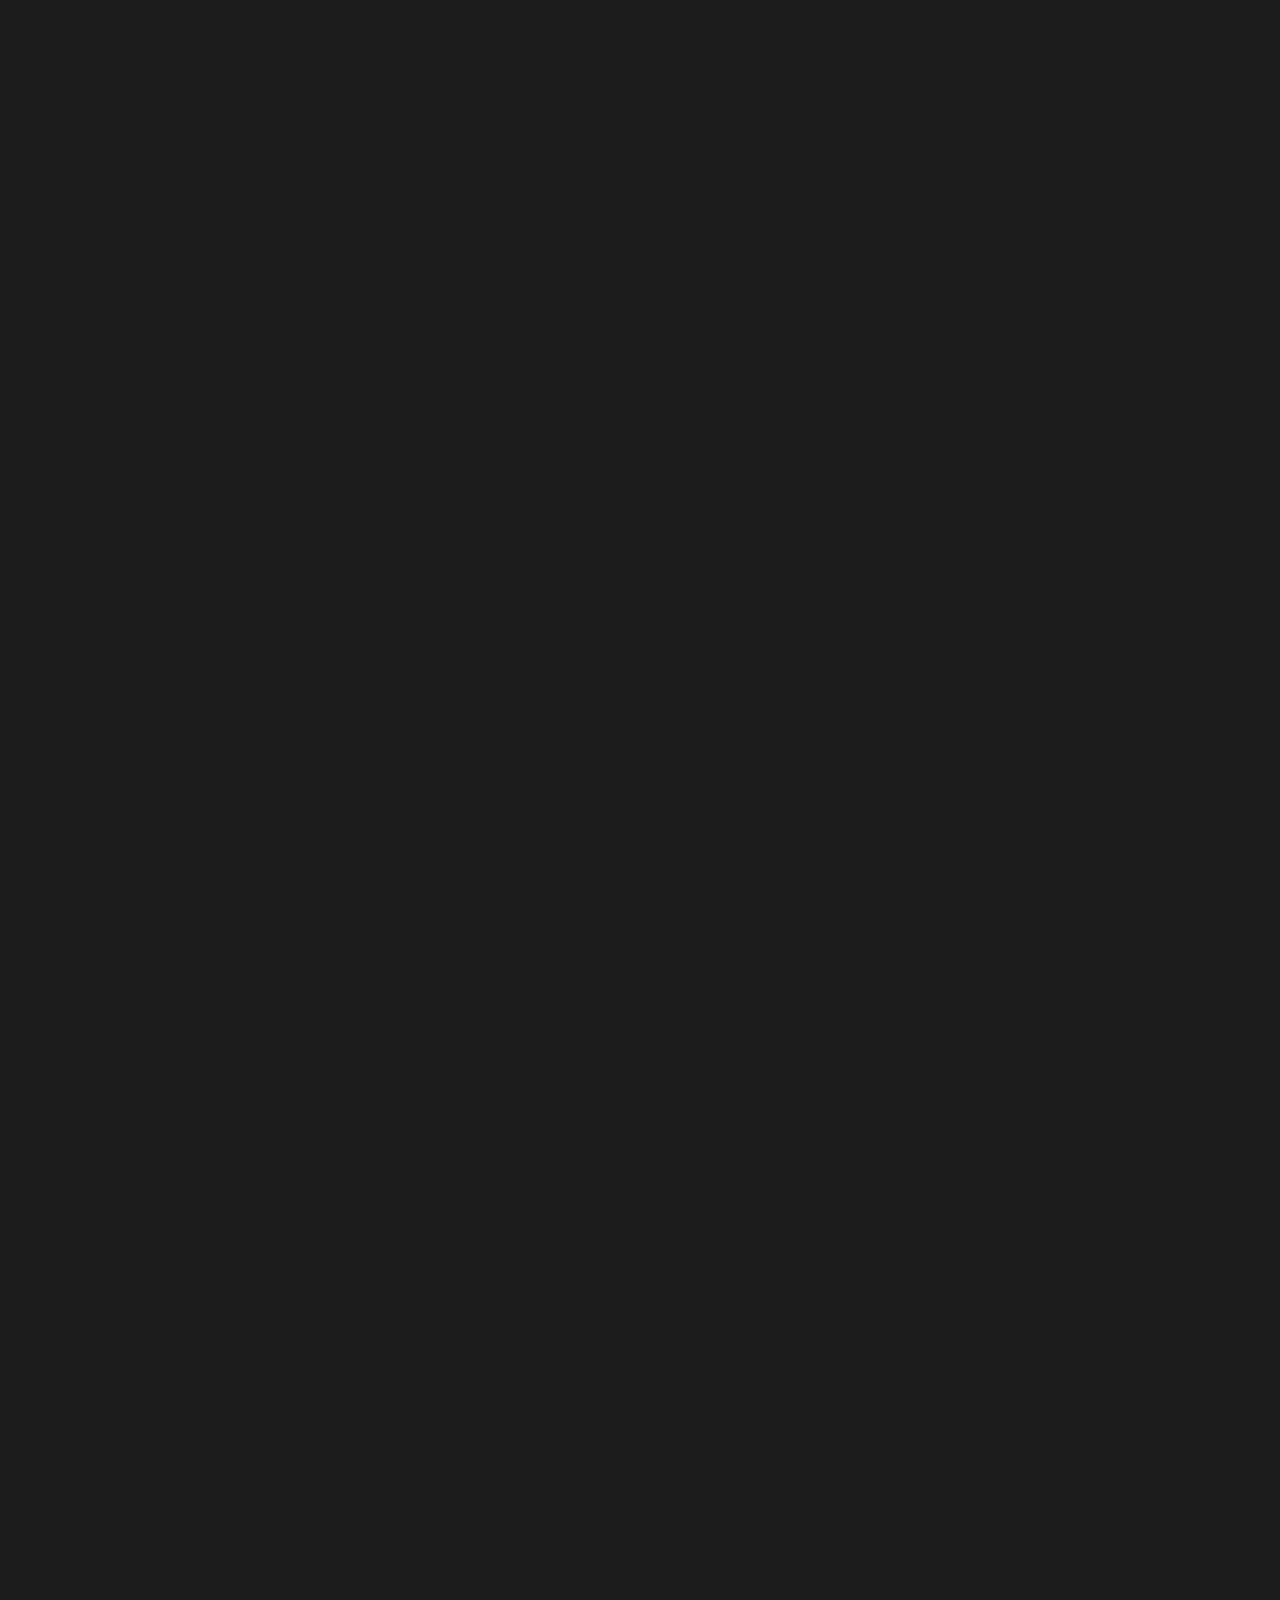
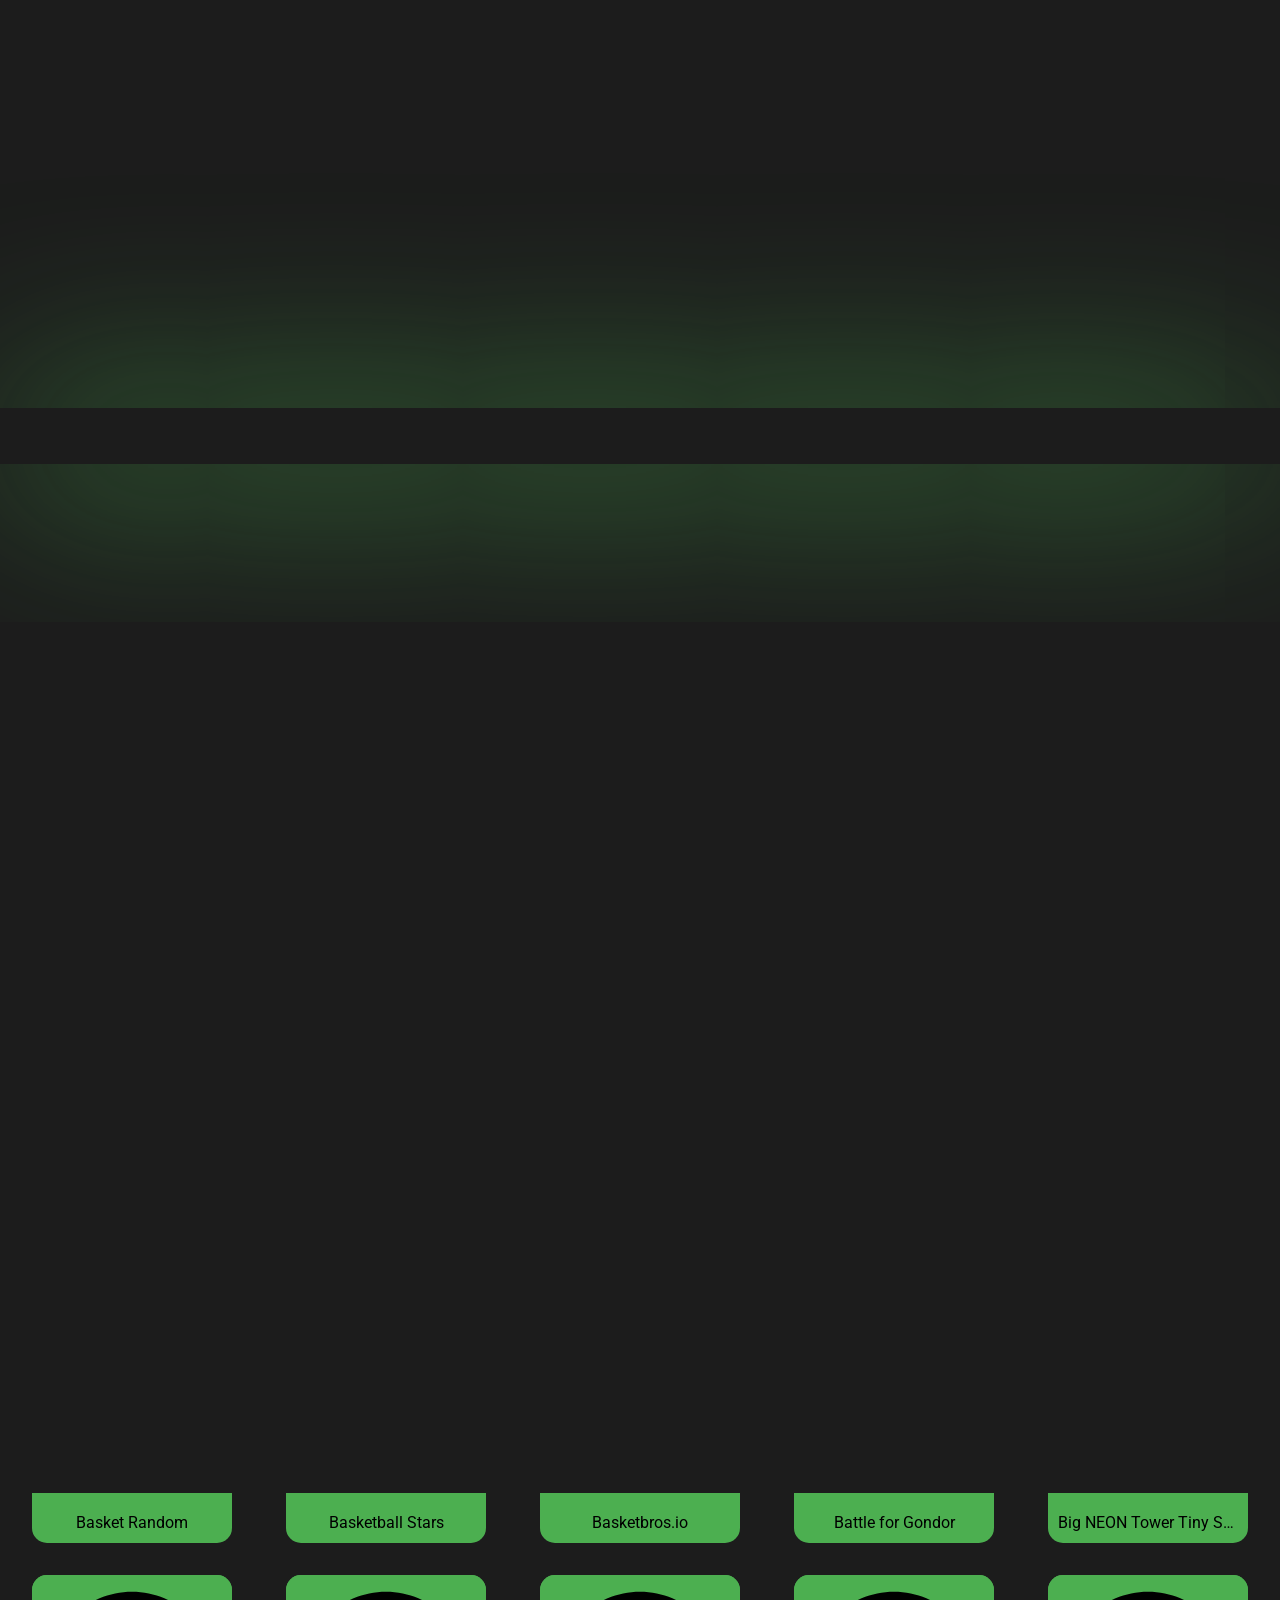
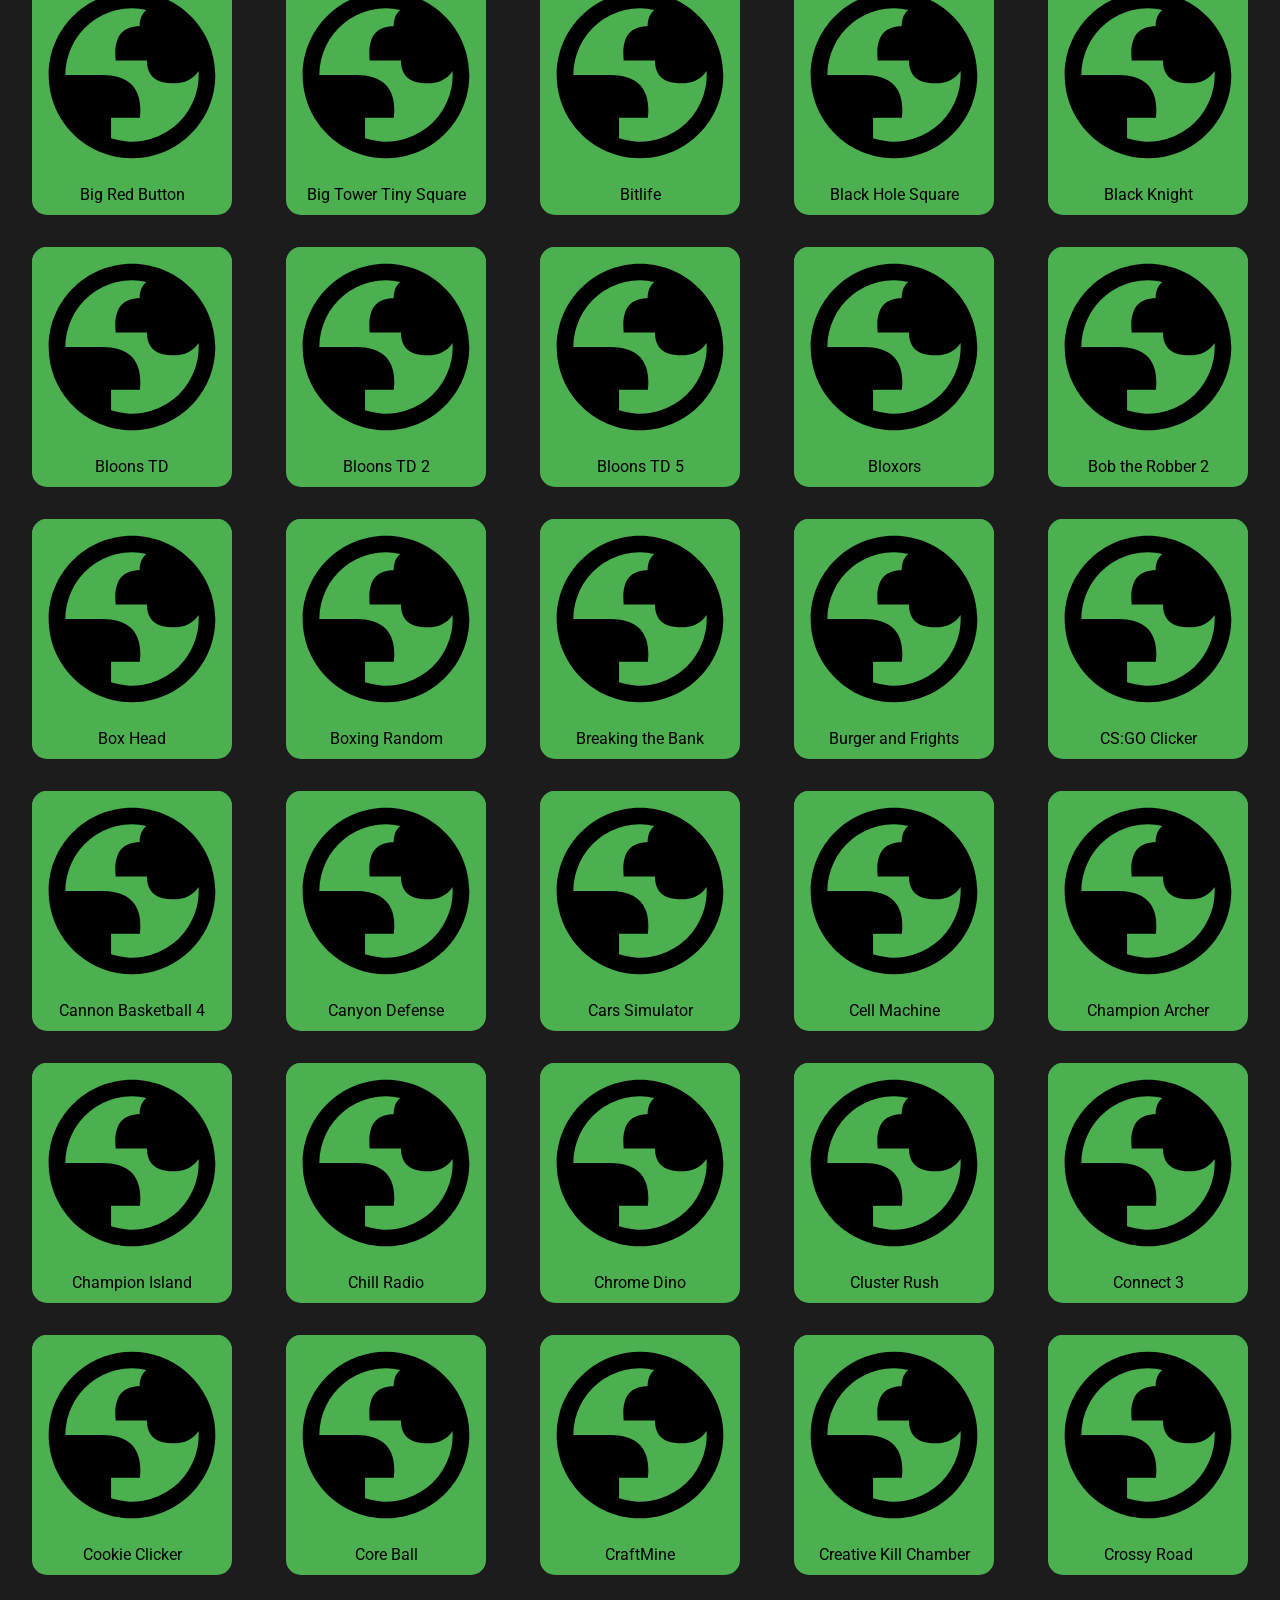
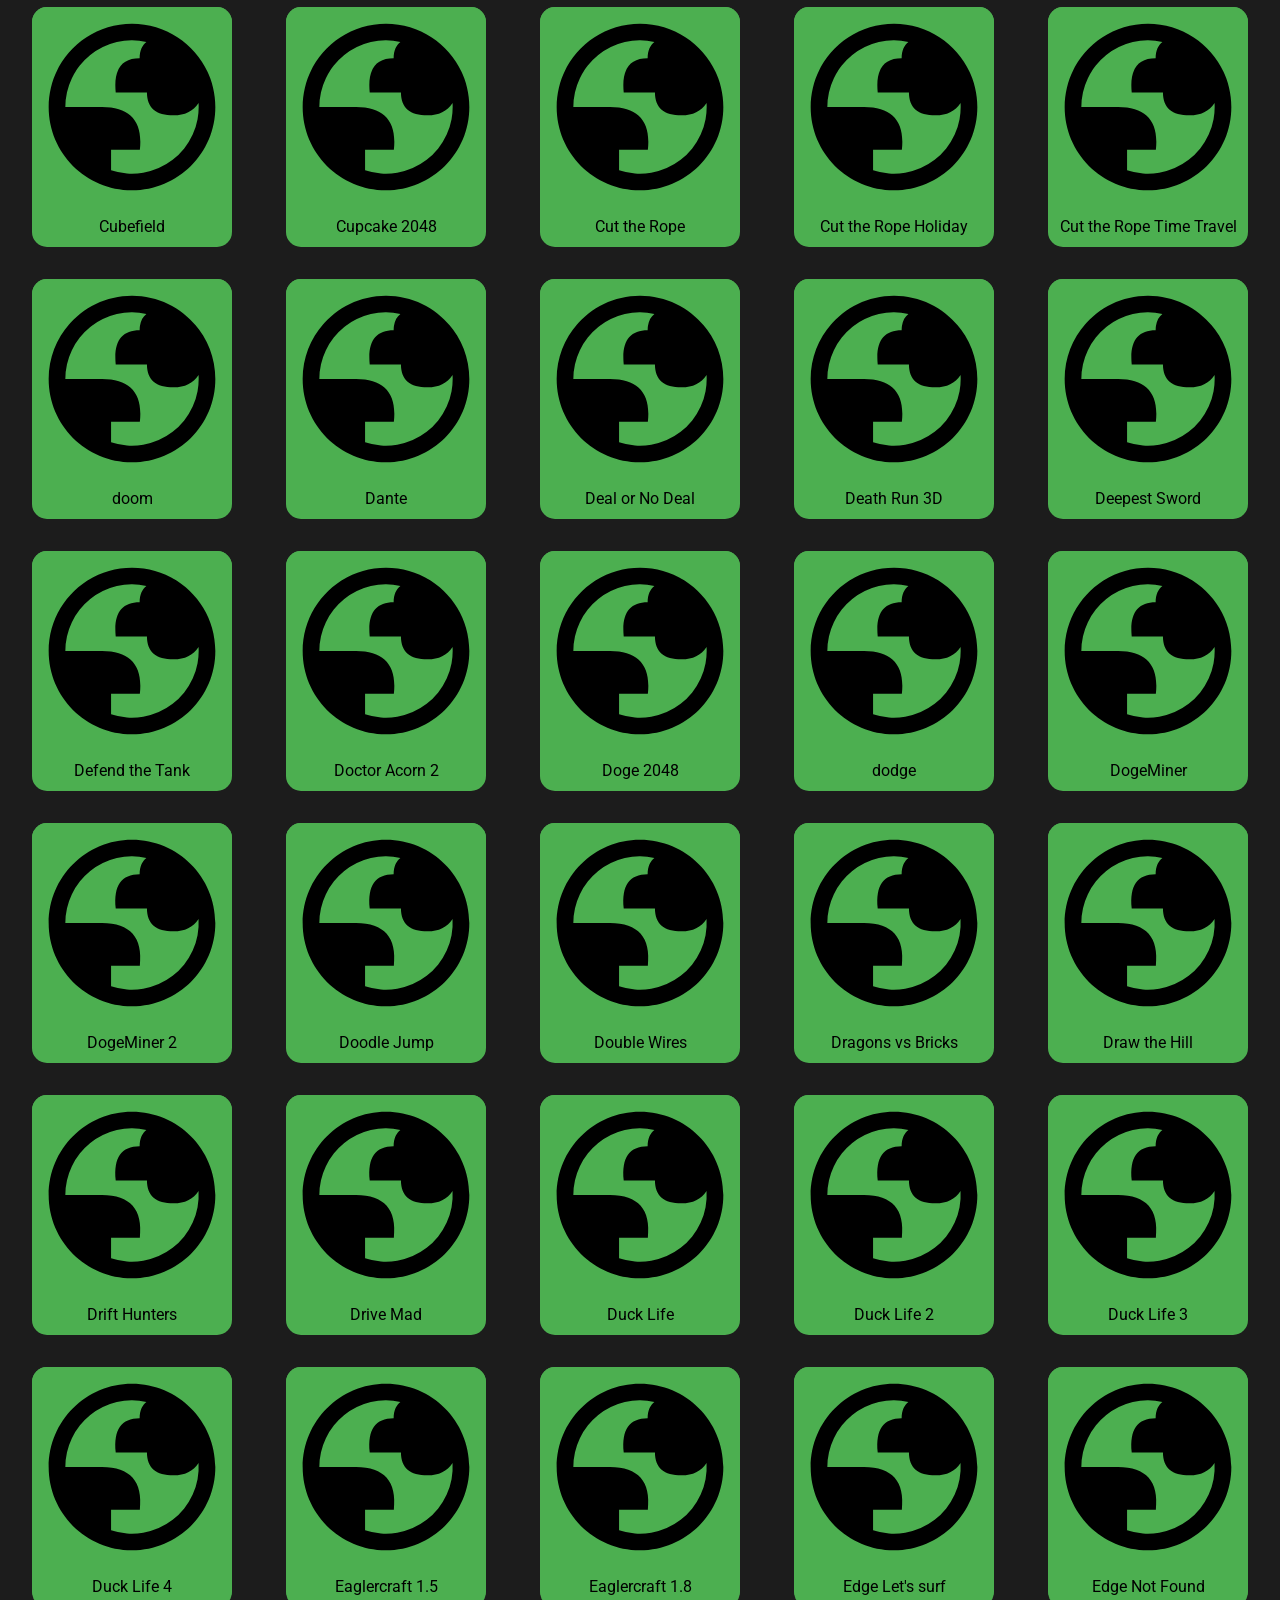
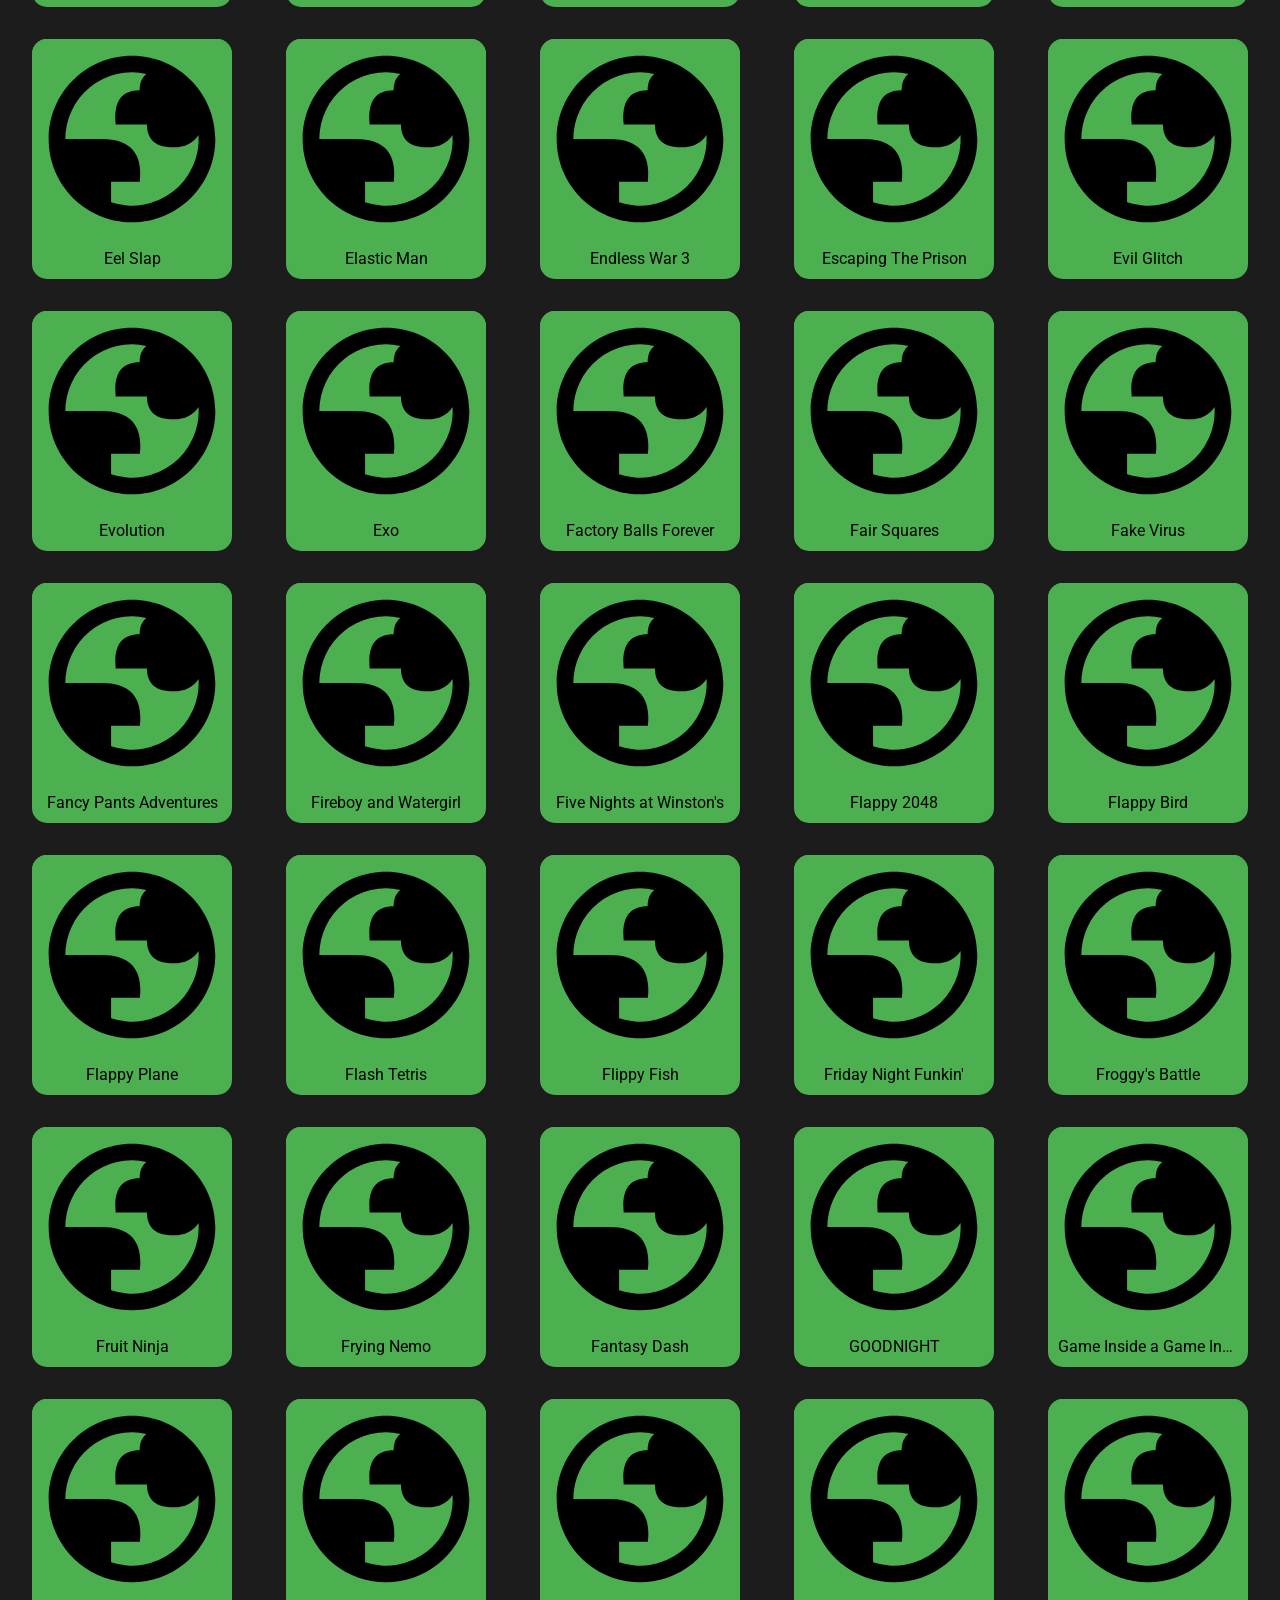
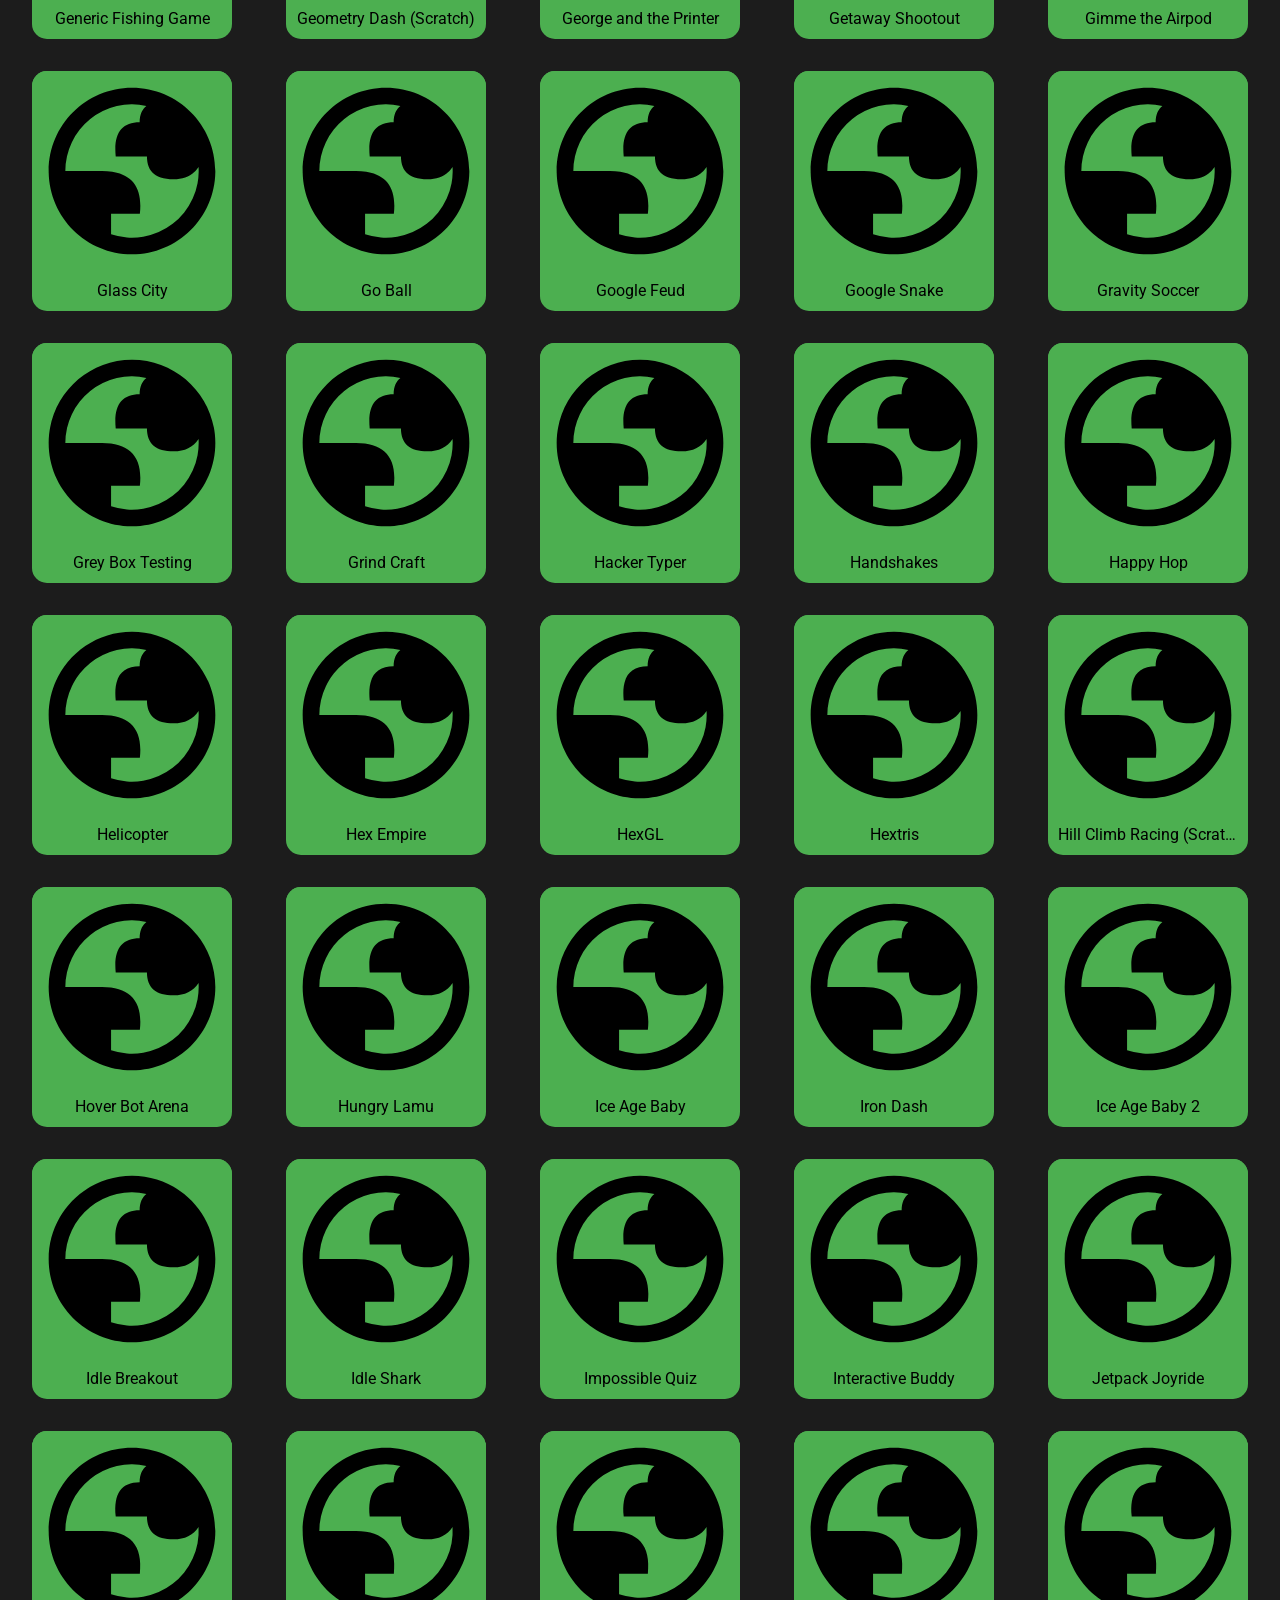
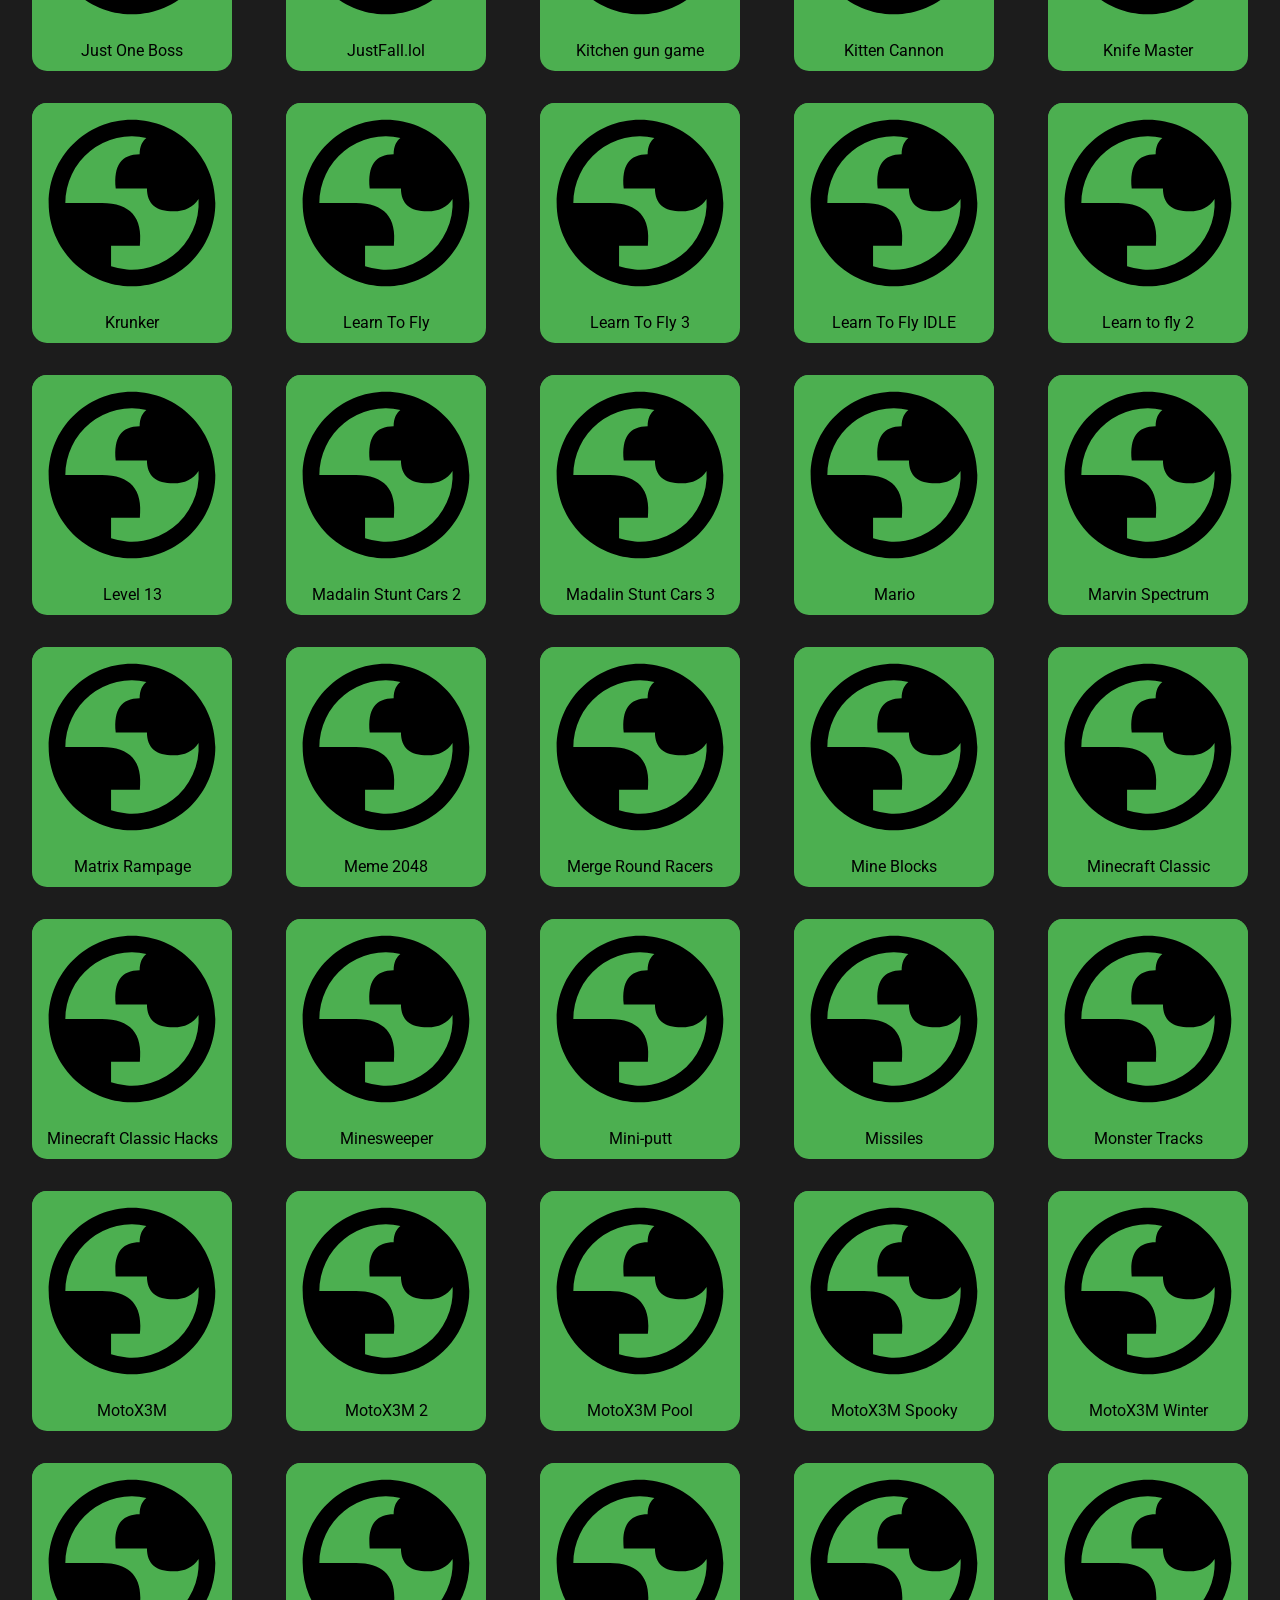
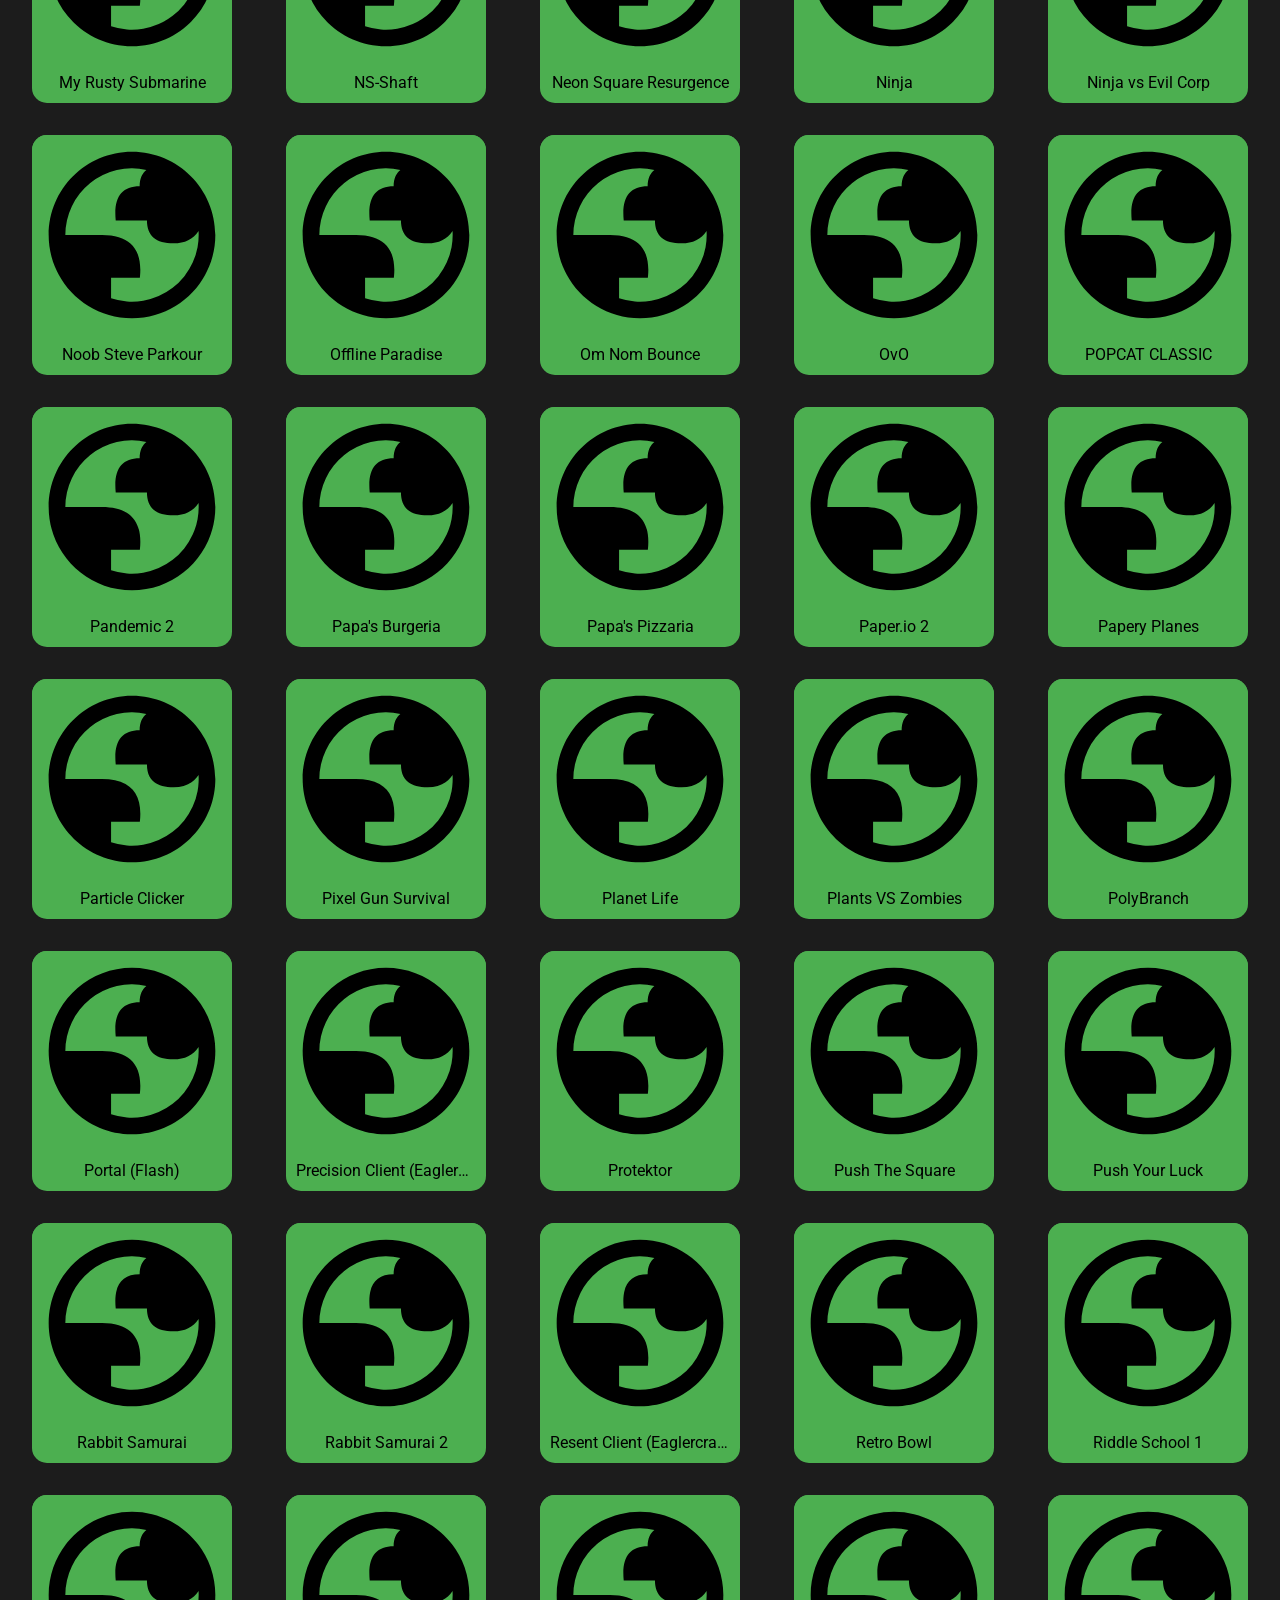
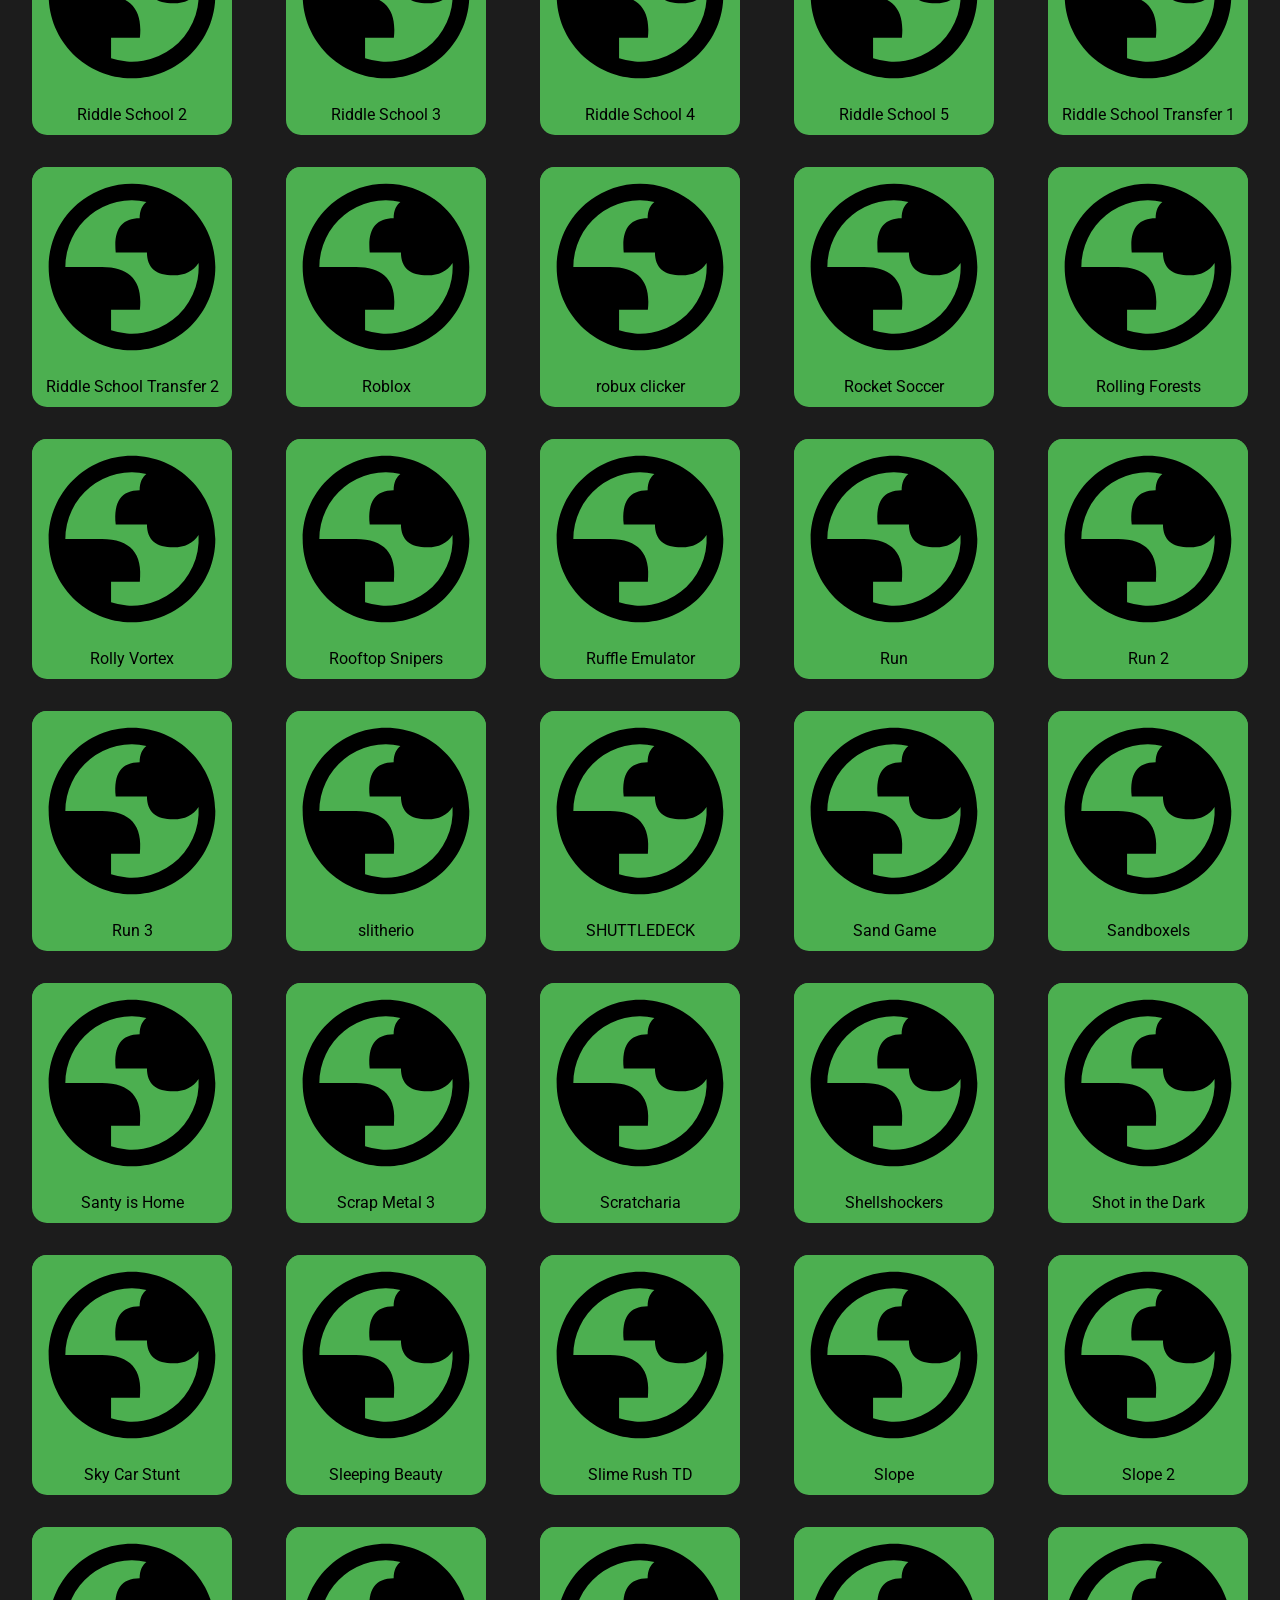
==== index.html @ e74e871a "Update index.html" ====
<!DOCTYPE html>
<html lang="en">
  <head>
    <meta charset="UTF-8" />
    <meta name="viewport" content="width=device-width, initial-scale=1.0" />
    <meta name="description" content="Welcome to TotoB12 Games, your best option for unblocked games on the internet." />
    <meta name="author" content="TotoB12" />
    <meta content="3kh0" property="og:title" />
    <meta content="Welcome to TotoB12 Games, your best option for unblocked games on the internet." property="og:description" />
    <meta content="https://raw.githubusercontent.com/TotoB12/totob12.github.io/main/things/favicon.ico" property="og:image" />
    <link href="https://raw.githubusercontent.com/TotoB12/totob12.github.io/main/things/favicon.ico" rel="icon" />
    <link href="./css/index.css" rel="stylesheet" />
    
        <link
      rel="stylesheet"
      href="https://cdnjs.cloudflare.com/ajax/libs/font-awesome/6.2.0/css/all.min.css"
      integrity="sha512-xh6O/CkQoPOWDdYTDqeRdPCVd1SpvCA9XXcUnZS2FmJNp1coAFzvtCN9BmamE+4aHK8yyUHUSCcJHgXloTyT2A=="
      crossorigin="anonymous"
      referrerpolicy="no-referrer"
    />
    <link rel="stylesheet" href="https://fonts.googleapis.com/css2?family=Material+Symbols+Outlined:opsz,wght,FILL,GRAD@20..48,100..700,0..1,-50..200" />
  

    <title>TotoB12 Games</title>
  </head>
  
    <style>
   body {
      margin: 0;
    }
    
    .title {
      background-color: #274472; 
      color: #C3E0E5; 
      padding: 32px 16px; 
      margin: 0px; 
      font-family: "Century Gothic", "Monospace"; 
      font-size: 64px; 
      text-align: center;
    }

    ul {
  list-style-type: none;
  margin: 0;
  padding: 0;
  overflow: hidden;
  background-color: #41729F;
  font-family: "Century Gothic", "Monospace";
  }

  li a {
  display: block;
  text-align: center;
  color: #c9c7c7;
  text-decoration: none;
  }

  li a:hover:not(.active, .img) {
  background-color: #5885AF;
  }
  
  .active {
  background-color: #39648C;
  color: #c9c7c7;
  }
  
  .icon {
  padding: 10px 8px;  
  float: left;
  }
  
  .iconshow {
  float: right;
  }
  
  .right {
  float: right;
  }
  
  .img {
  float: right;
  }

  .cc {
    margin: 0;
    padding: 5px 0;
    padding-bottom: 0;
    padding-left: 2px;
    float: right;
    color: #c9c7c7;
    font-size: 14px
  }
  </style>

  <body>
    <div class="navbar">
      <div class="navitems">
      </div>
    </div>
    
        <ul>
    <li><a class="img"><img src="/things/totob12icon.png" alt="Logo" height="44"></a></li>
    <li><a class="icon" href="https://totob12.github.io/index.html"><span class="material-symbols-outlined">
    home</span></a></li>
    <li><a class="icon" href="https://TotoB12-Chat.totob12.repl.co/"><span class="material-symbols-outlined">
    forum</span><h10 class=cc>Social</h10></a></li>
    <li><a class="icon" href="https://totob12.github.io/things/inpainting-forward.html"><span class="material-symbols-outlined">
    format_paint</span><h10 class="cc">Paint</h10></a></li>
    <li><a class="icon" href="https://chill-radio.totob12.repl.co/"><span class="material-symbols-outlined">
    radio</span><h10 class="cc">Radio</h10></a></li>
    <li><a class="icon active" href="https://totob12.github.io/things/games.html"><span class="material-symbols-outlined">
    sports_esports</span><h10 class="cc">Games</h10></a></li>
    <li><a class="icon" href="https://totob12.github.io/things/sites.html"><span class="material-symbols-outlined">
    handyman</span><h10 class="cc">Random</h10></a></li>
    <li><a class="icon right" href="https://totob12.github.io/things/feedback.html"><span class="material-symbols-outlined">
    alternate_email</span></a></li>
    <li><a class="icon right" href="https://totob12.github.io/things/countdown.html"><span class="material-symbols-outlined">
    hourglass_empty</span></a></li>
    </ul>
    </br>

    <center>
      <input class="searchbar" placeholder="Search TotoB12" />
    </center>
    <div class="saveItems">
    </div>

    <input class="hiddenUpload" type="file" accept=".save" />
    <div class="hii" hidden>totob12</div>

    <div class="games"></div>

    <div class="gamecontainer hidden">
      <div class="nav">
        <div class="item" id="back">
          <svg xmlns="http://www.w3.org/2000/svg" viewBox="0 96 960 960">
            <path d="M627 948 276 597q-5-5-7-10t-2-11q0-6 2-11t7-10l351-351q11-11 28-11t28 11q12 12 12 28.5T683 261L368 576l315 315q13 13 12 29t-12 27q-12 12-28.5 12T627 948Z" />
          </svg>
        </div>

        <span>
          Loading...
        </span>

        <div class="item right" id="fullscreen">
          <svg xmlns="http://www.w3.org/2000/svg" viewBox="0 96 960 960">
            <path
              d="M230 856q-12.75 0-21.375-8.625T200 826V693q0-12.75 8.675-21.375 8.676-8.625 21.5-8.625 12.825 0 21.325 8.625T260 693v103h103q12.75 0 21.375 8.675 8.625 8.676 8.625 21.5 0 12.825-8.625 21.325T363 856H230Zm-.175-367Q217 489 208.5 480.375T200 459V326q0-12.75 8.625-21.375T230 296h133q12.75 0 21.375 8.675 8.625 8.676 8.625 21.5 0 12.825-8.625 21.325T363 356H260v103q0 12.75-8.675 21.375-8.676 8.625-21.5 8.625ZM597 856q-12.75 0-21.375-8.675-8.625-8.676-8.625-21.5 0-12.825 8.625-21.325T597 796h103V693q0-12.75 8.675-21.375 8.676-8.625 21.5-8.625 12.825 0 21.325 8.625T760 693v133q0 12.75-8.625 21.375T730 856H597Zm132.825-367Q717 489 708.5 480.375T700 459V356H597q-12.75 0-21.375-8.675-8.625-8.676-8.625-21.5 0-12.825 8.625-21.325T597 296h133q12.75 0 21.375 8.625T760 326v133q0 12.75-8.675 21.375-8.676 8.625-21.5 8.625Z"
            />
          </svg>
        </div>
      </div>

      <div class="frame">
        <iframe frameborder="0" id="gameframe" class="gameframe"></iframe>
      </div>
    </div>

    <span class="spinner">
      <svg viewBox="22 22 44 44">
        <circle class="spinnerSvg" cx="44" cy="44" r="20.2" fill="none" stroke-width="3.6"></circle>
      </svg>
    </span>

    <div class="nogames">
      <h1>¯\(°_o)/¯</h1>
      <p>No results found. If your want to add a game, please make a suggestion to our <a href="https://github.com/3kh0/3kh0.github.io/issues">GitHub</a>.</p>
    </div>

    <footer>© <a href="https://totob12.github.io/" target="_blank" style="color: white;">TotoB12</a></footer>

    <script src="./js/index.js"></script>
    <script src="./js/games.js"></script>
  </body>
</html>
---- css/index.css ----
/*
Hello epic hacker (maybe skid) you are looking at one of the many scripts that powers the site, this script has extra comments and info to help you understand what is going on.

This CSS code is importing external stylesheets into a web page. Here is what each line does:

The first line imports the "Roboto" font family from Google Fonts, and specifies that it should be used for display.
The second line imports the "JetBrains Mono" font family from Google Fonts, and specifies that it should be used for code blocks.
The third line imports a stylesheet called "style.css" which likely contains the main styles for the web page.
The fourth line imports a stylesheet called "themes.css" which likely contains additional styles for different color schemes or themes.
The fifth line imports a stylesheet called "mobile.css" which likely contains styles that are only used on mobile devices.
By using the "@import" rule, the styles from these external stylesheets will be merged with the styles from the main CSS file for the web page.

*/

/* Import fonts from Google Fonts */
@import url('https://fonts.googleapis.com/css2?family=Roboto&display=swap');
@import url('https://fonts.googleapis.com/css2?family=JetBrains+Mono&display=swap');

/* Import main styles */
@import url('style.css');
@import url('themes.css');
@import url('mobile.css');
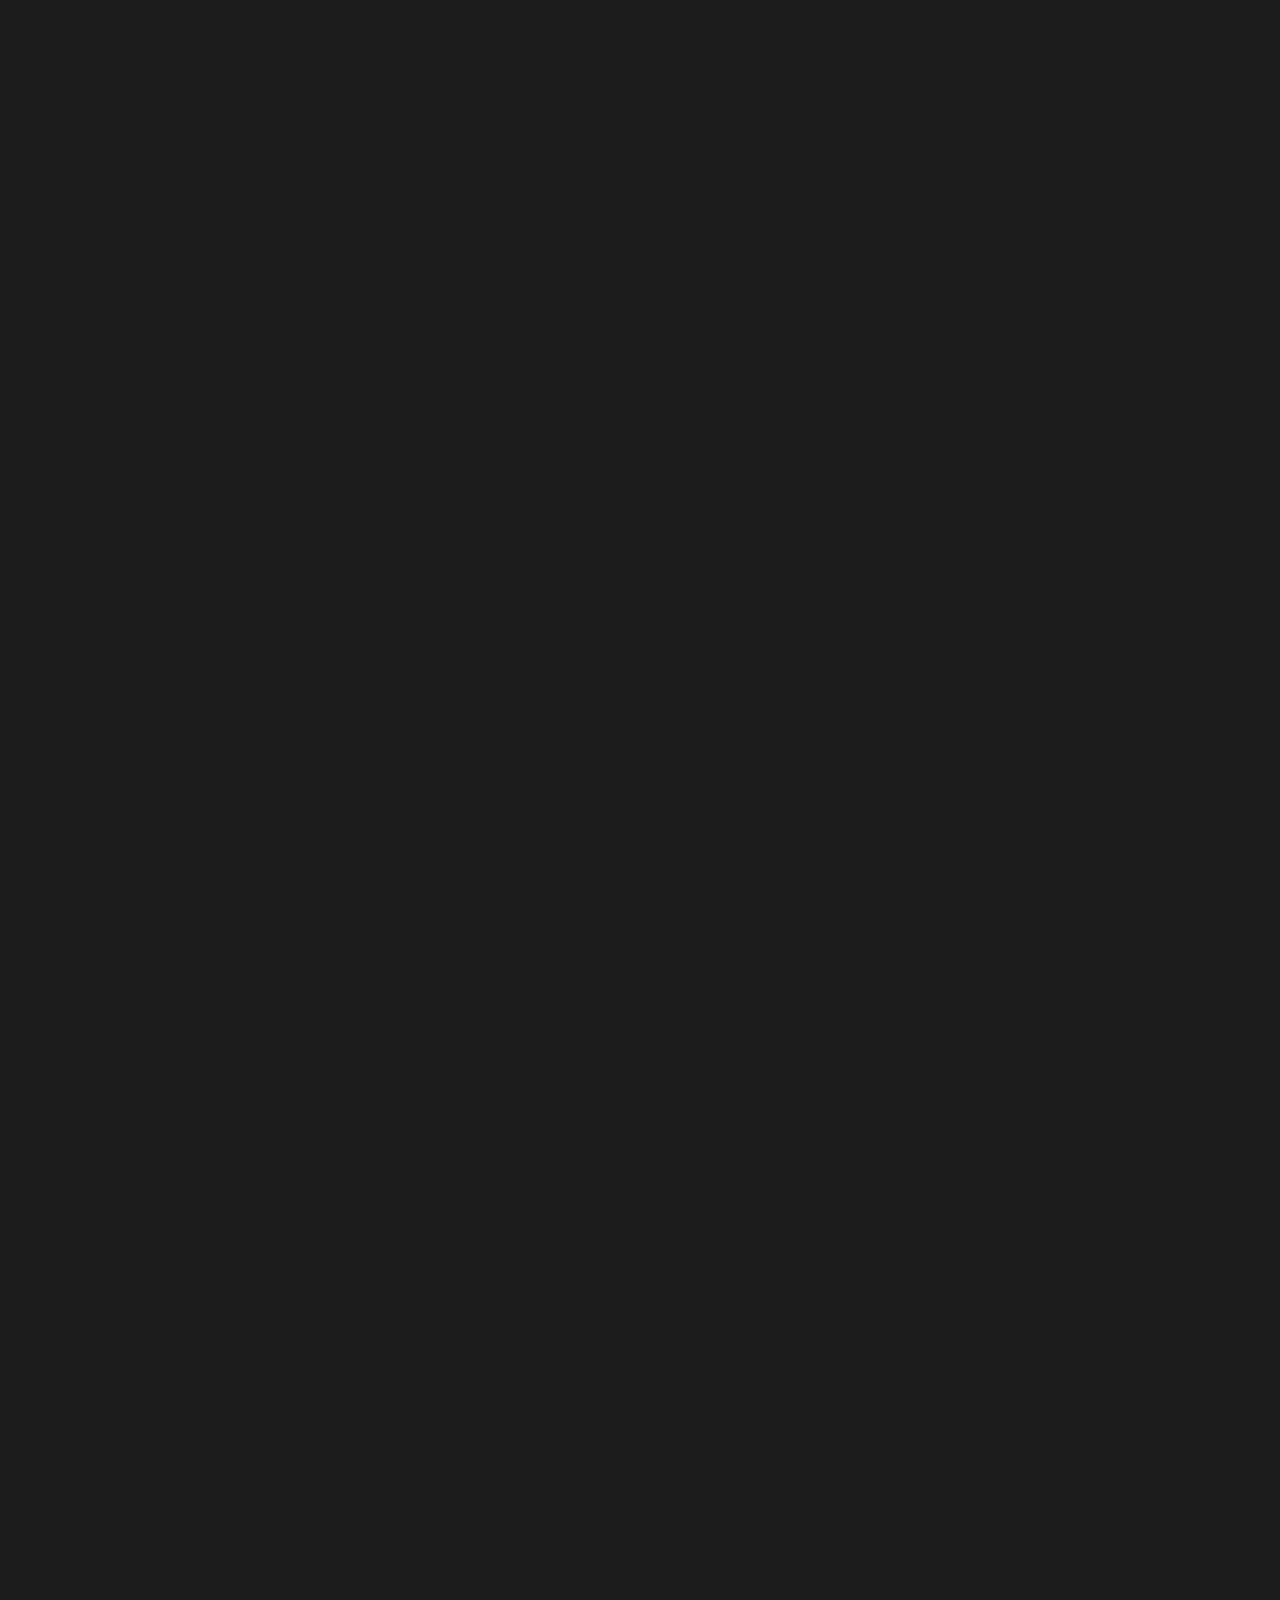
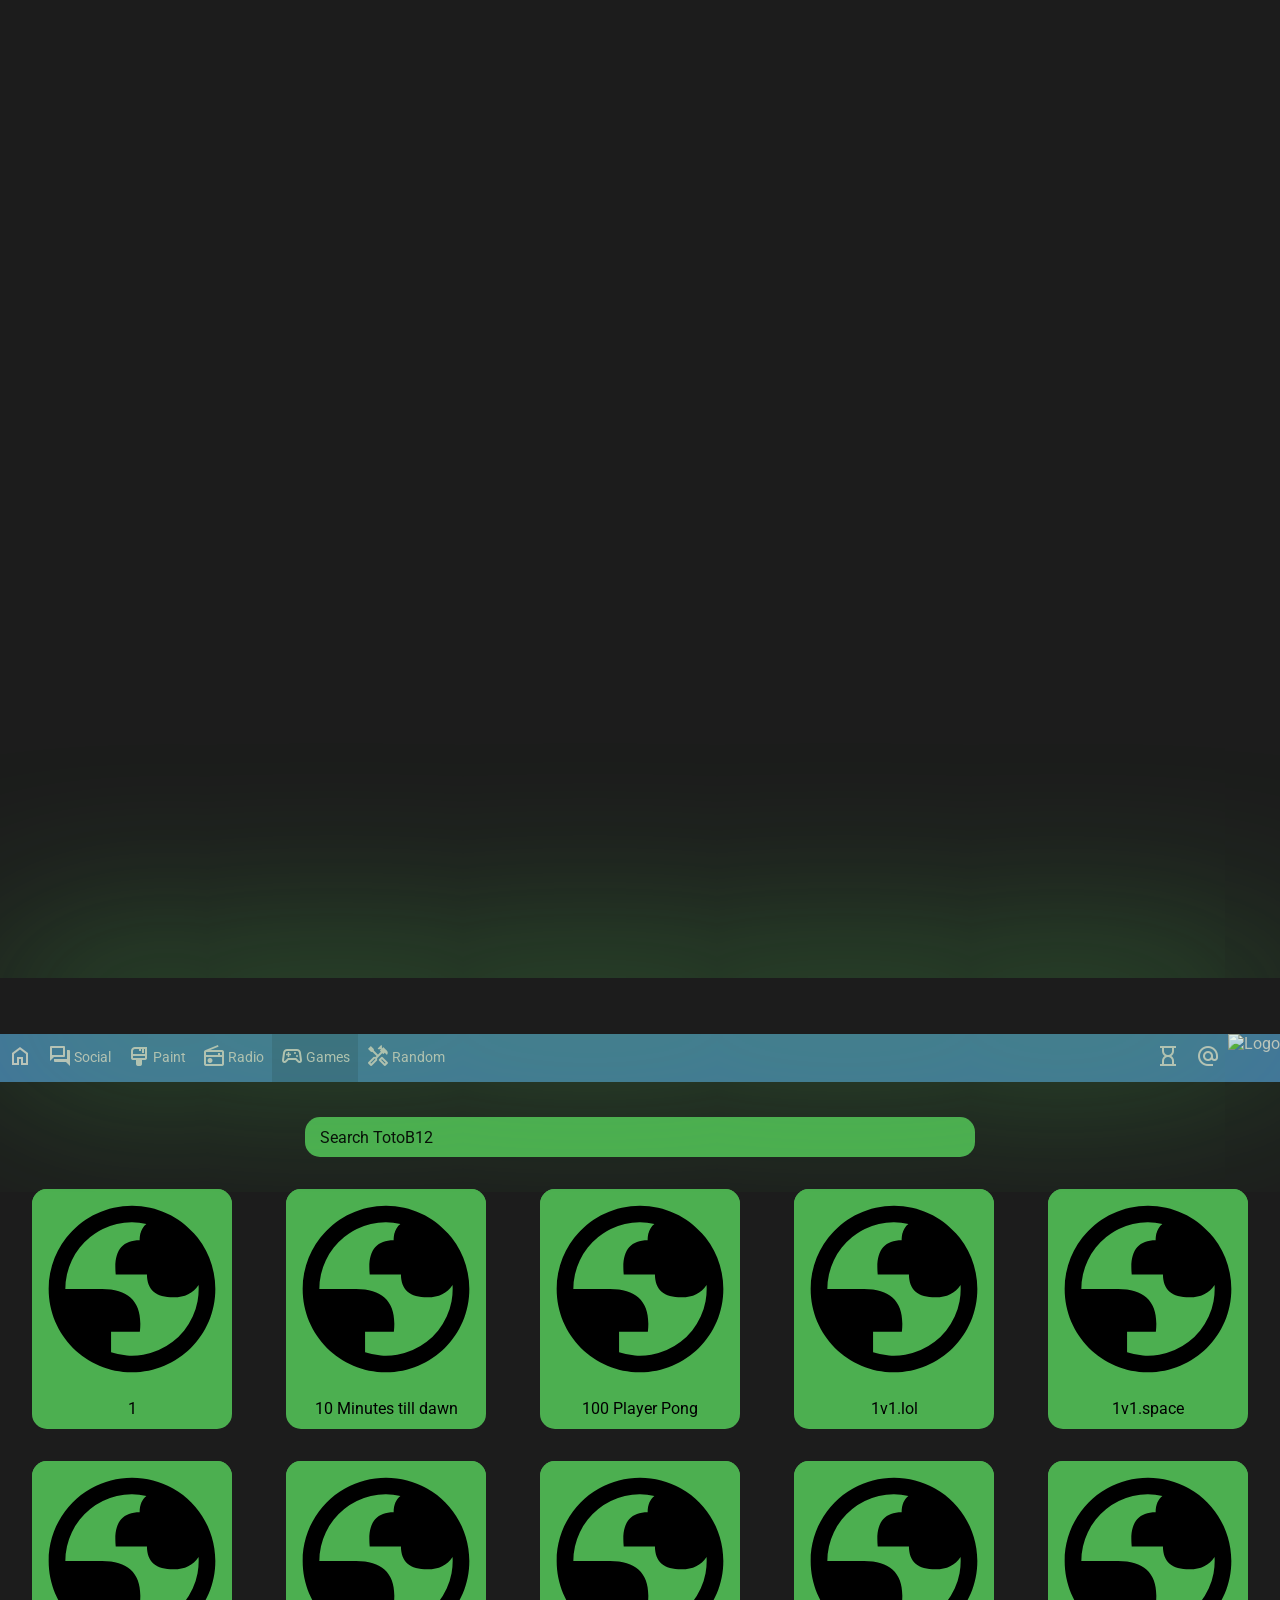
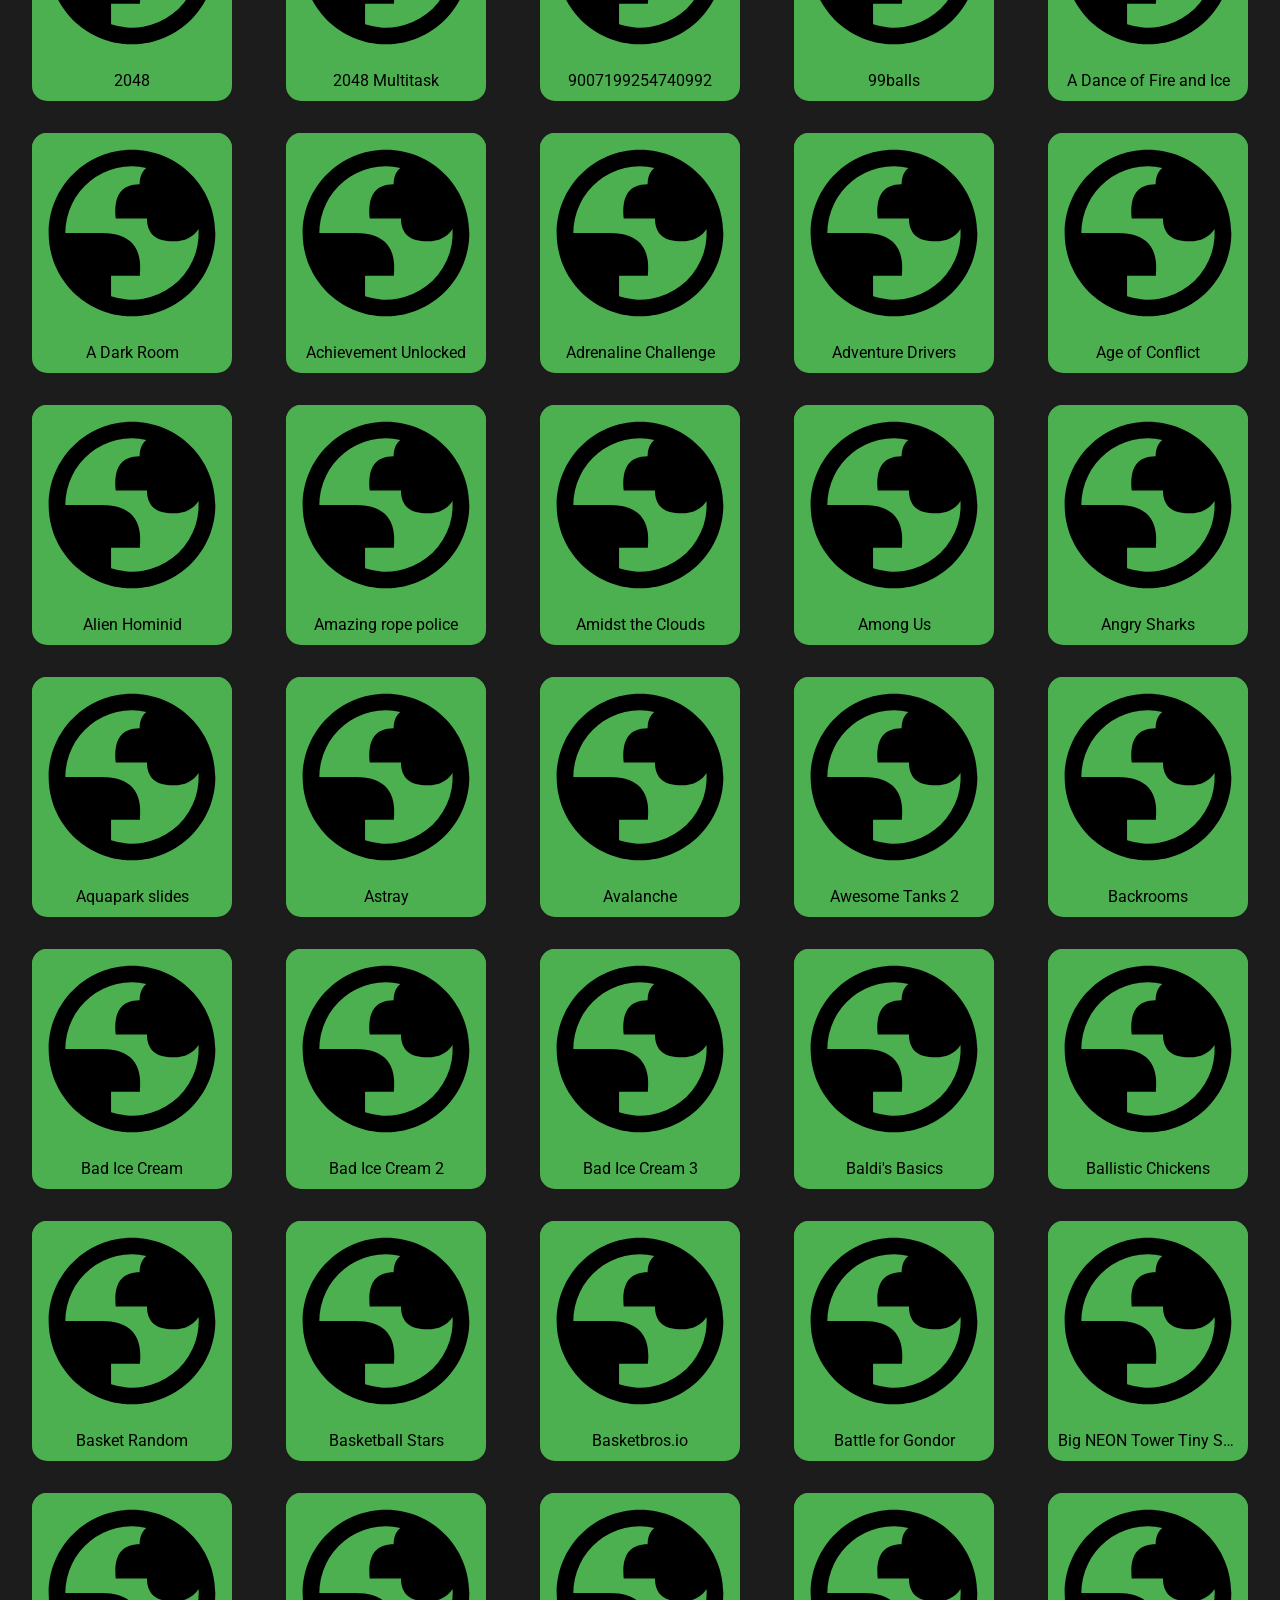
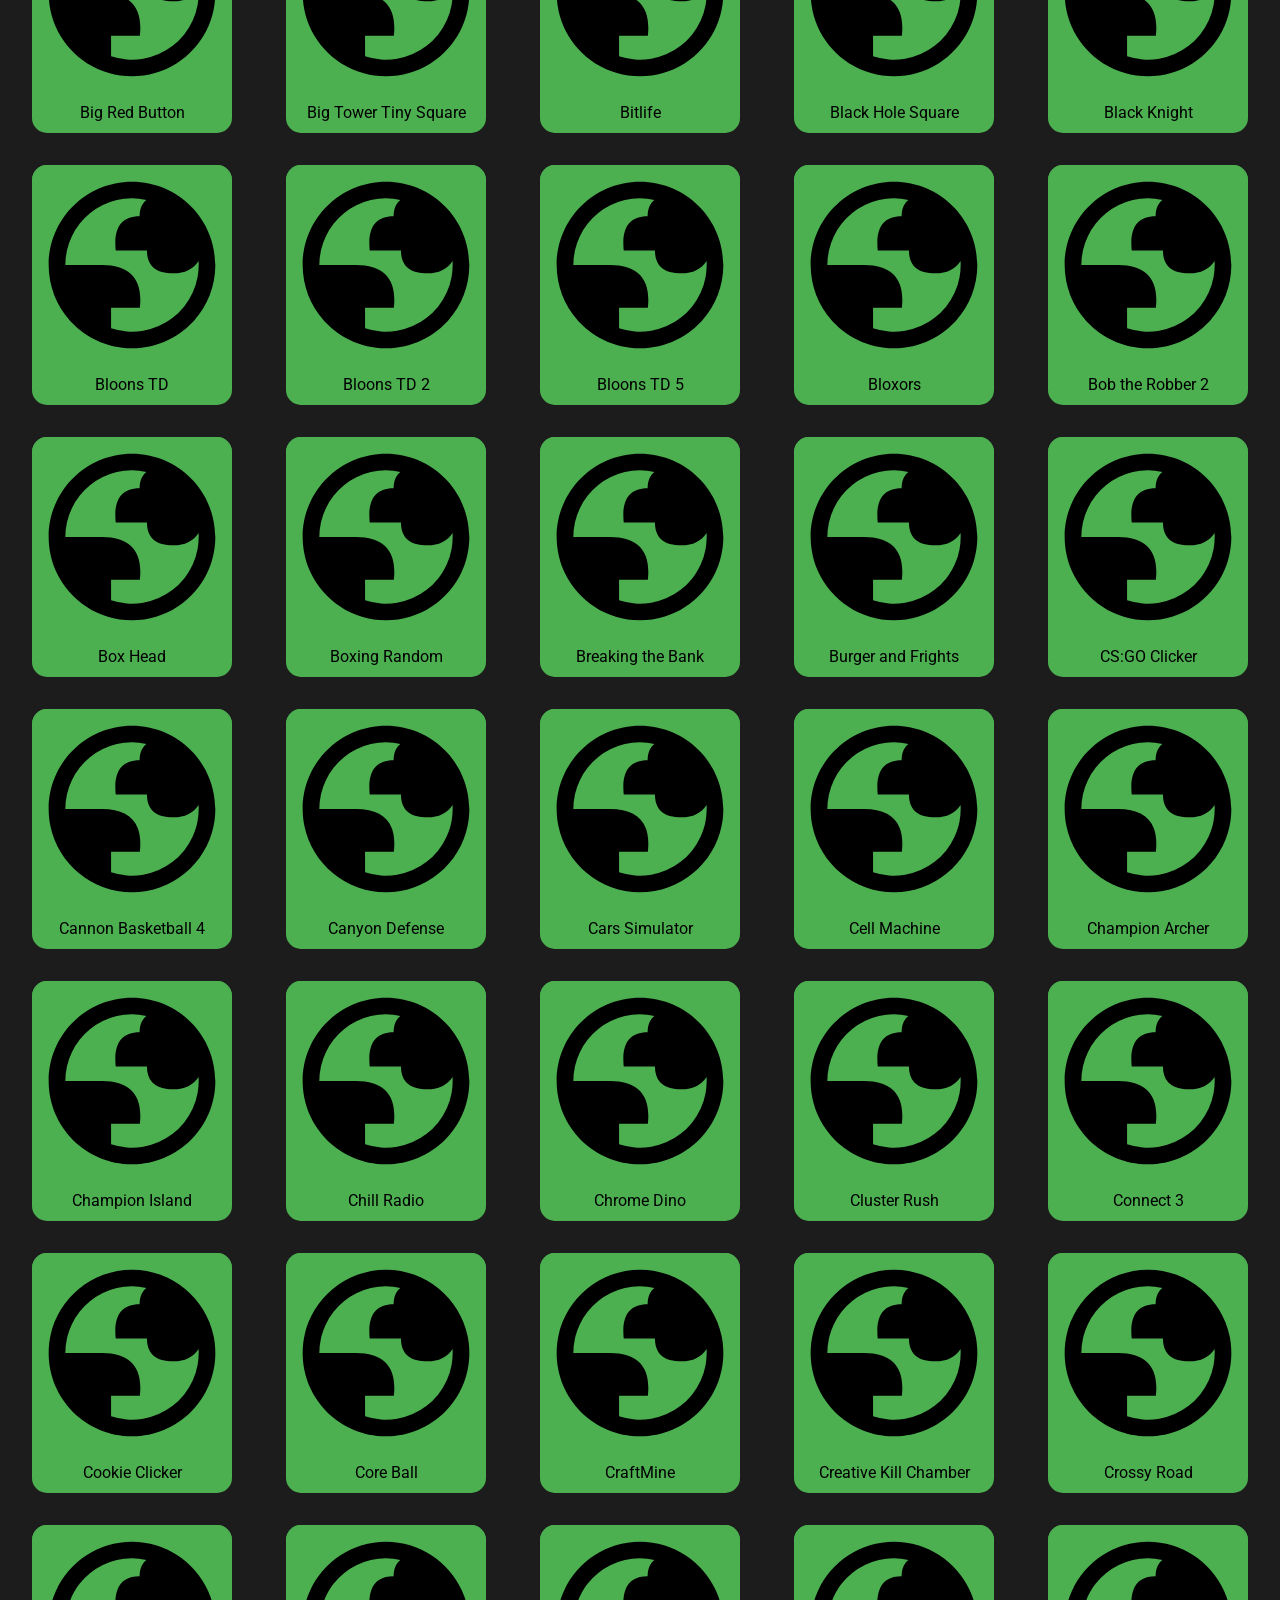
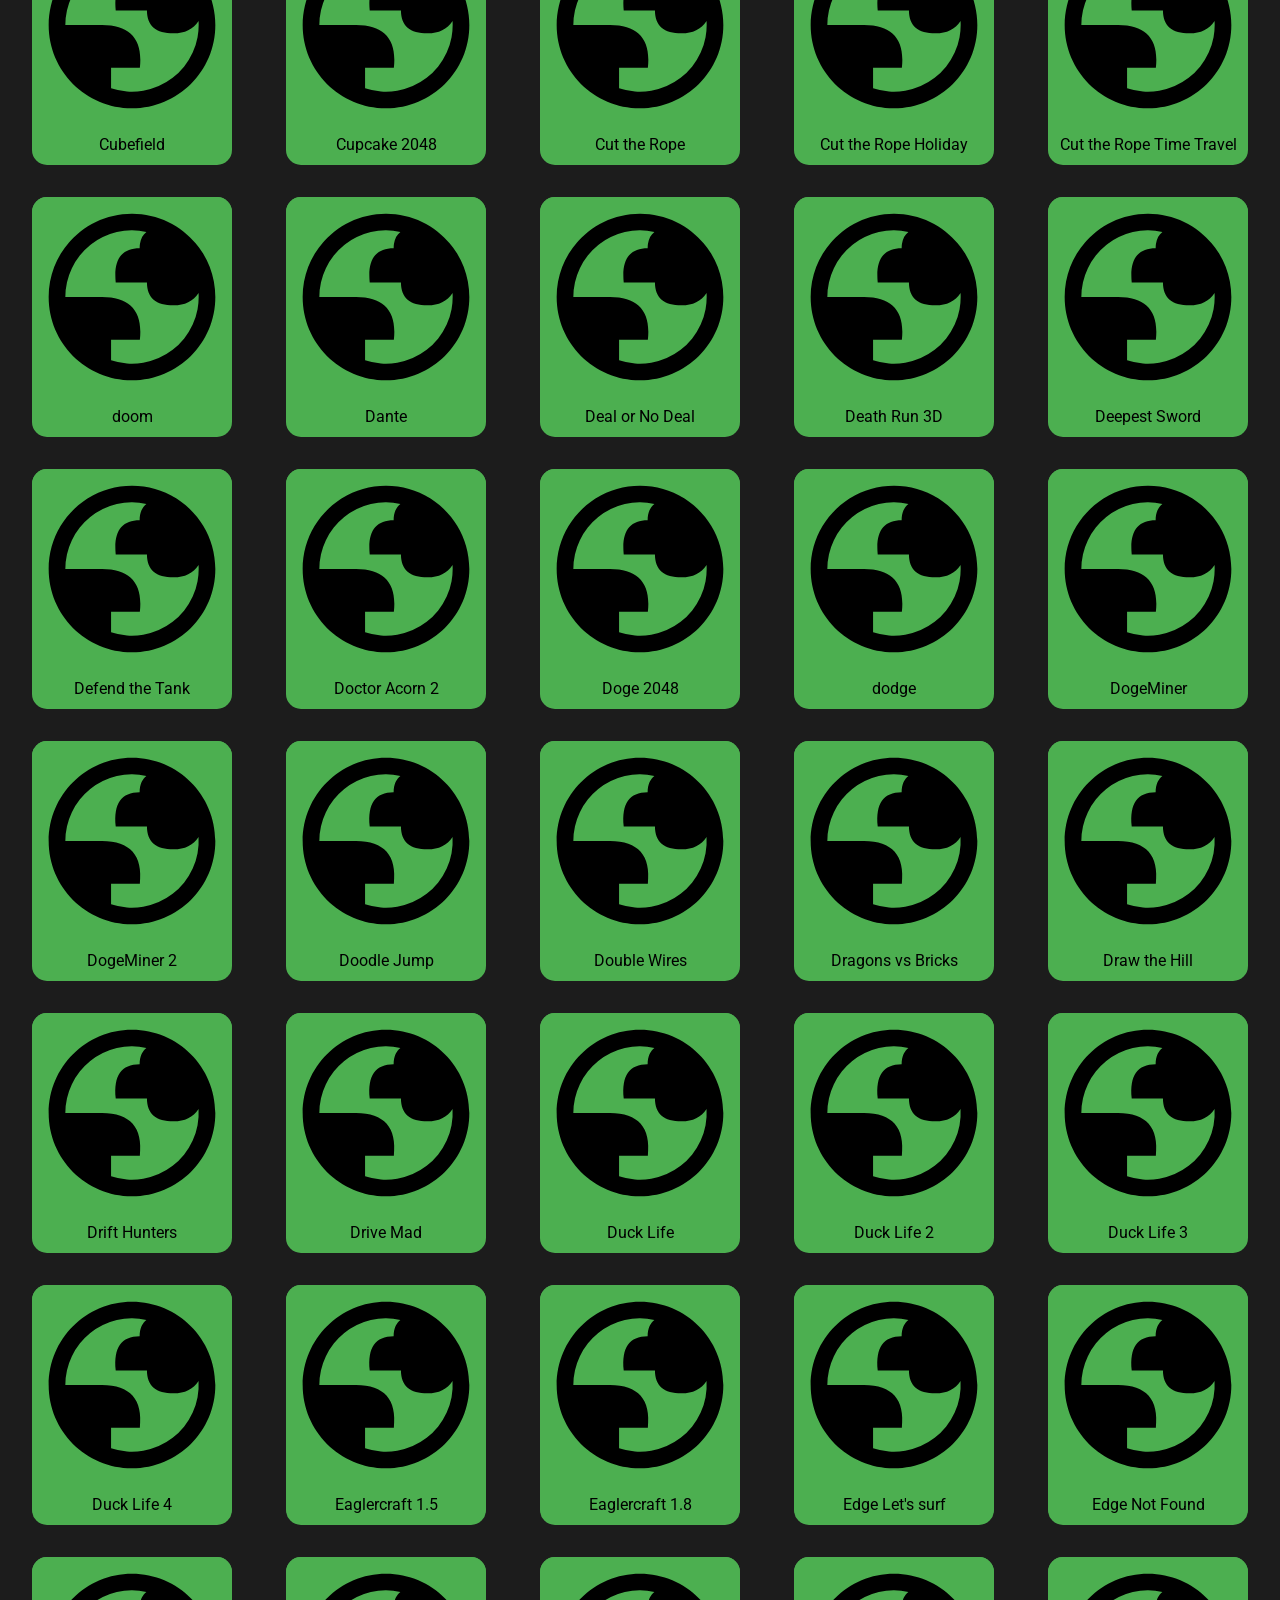
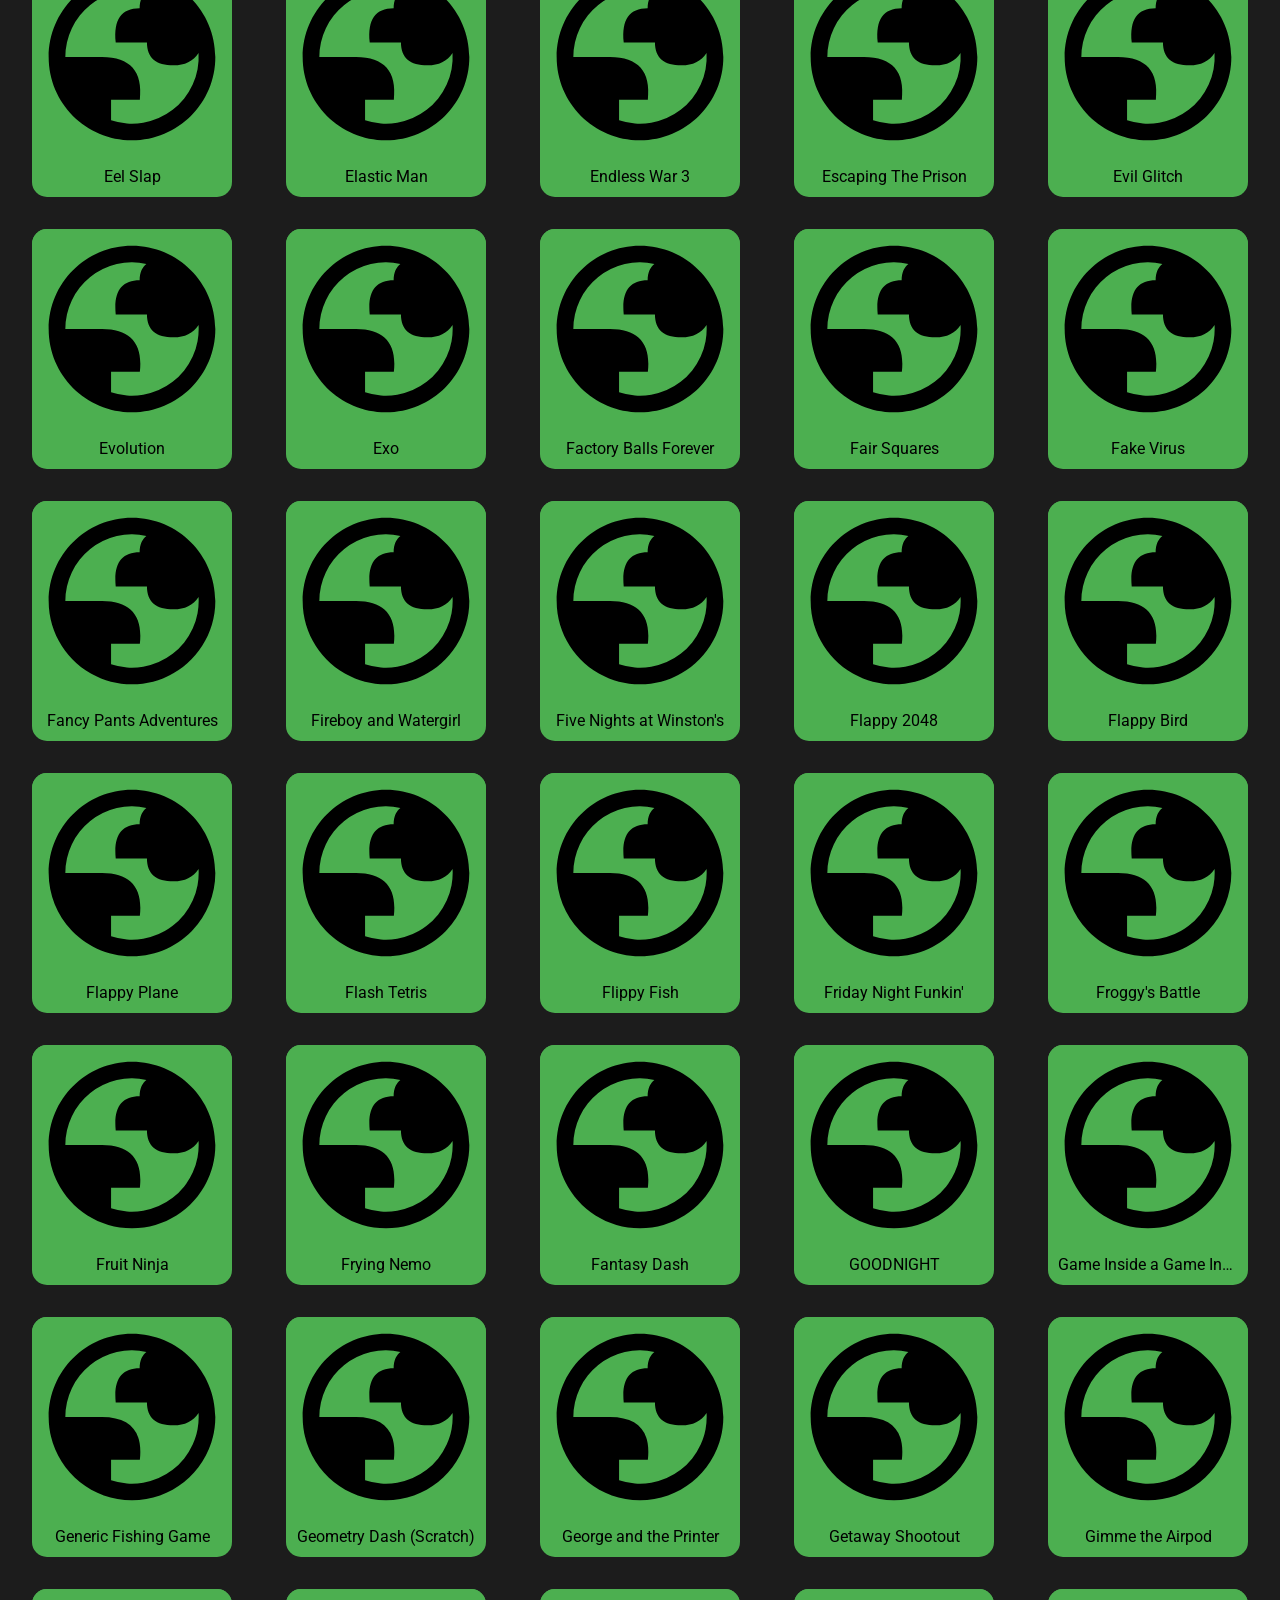
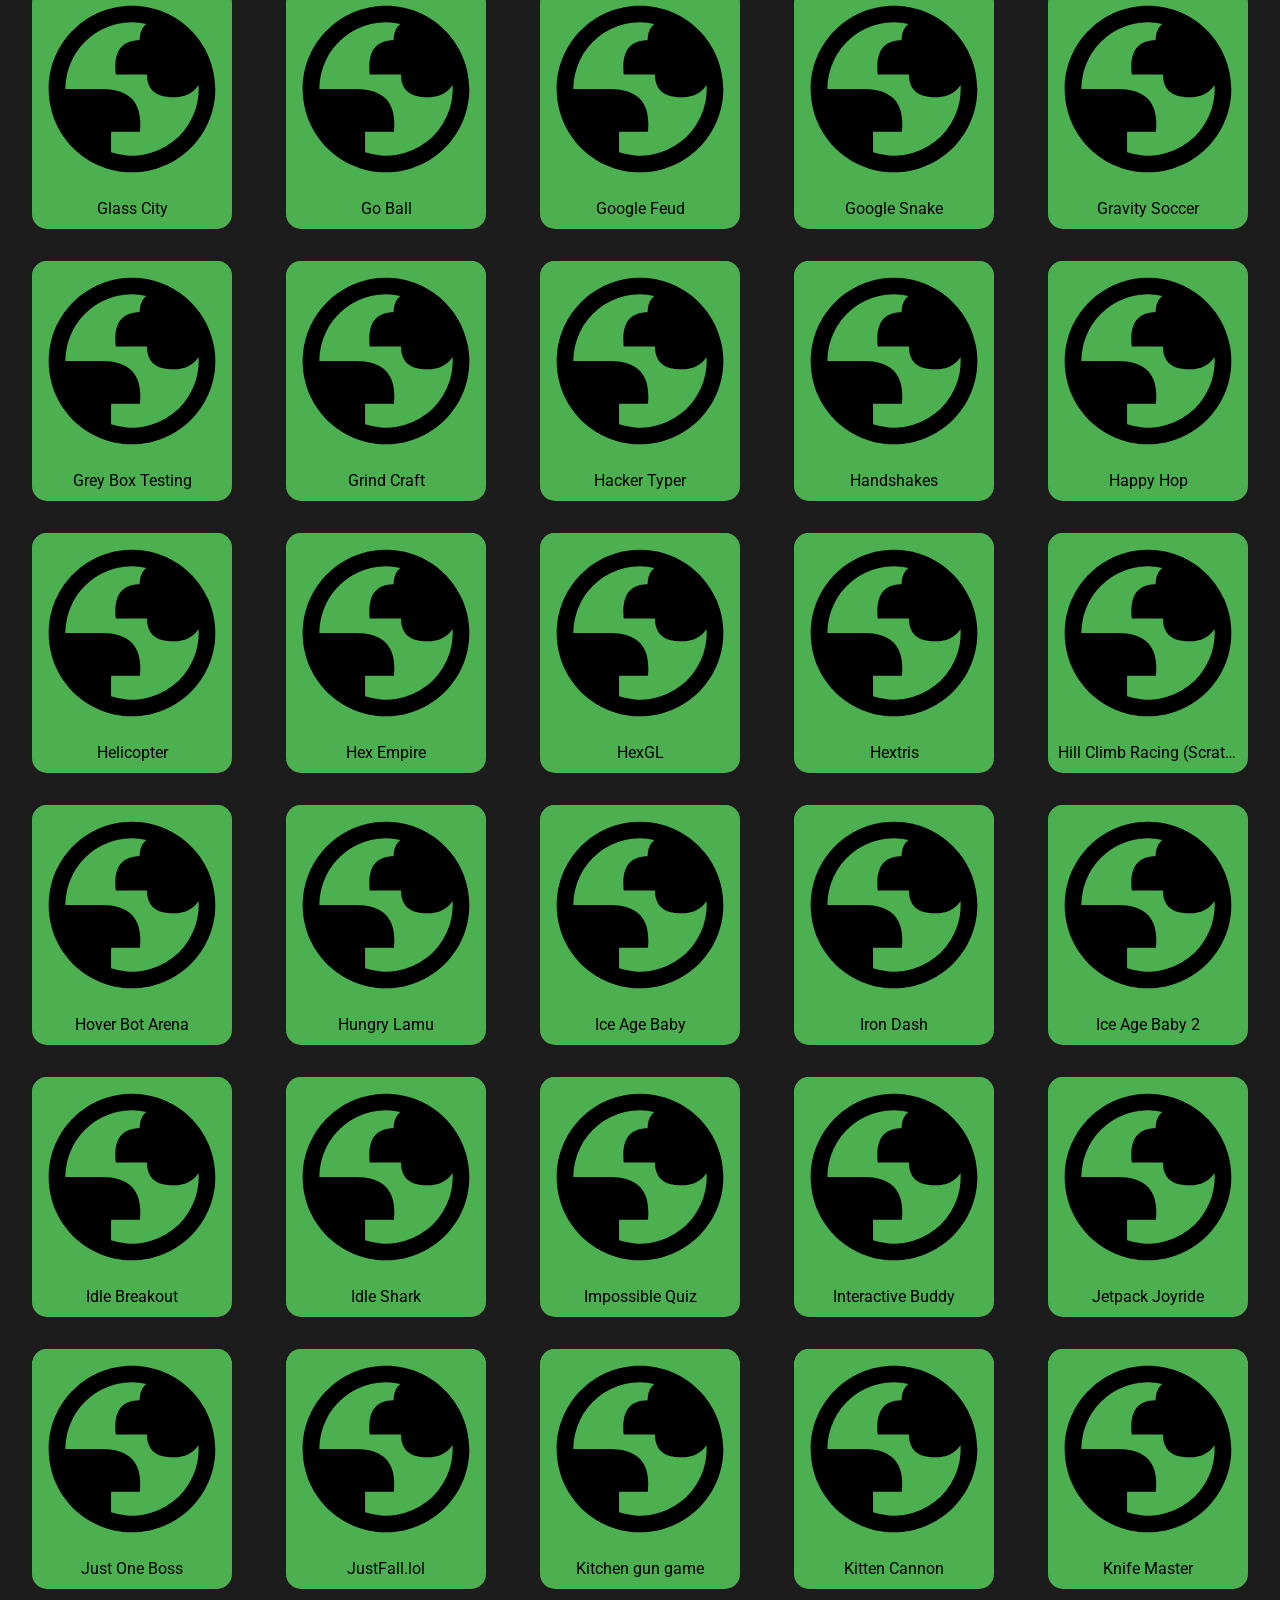
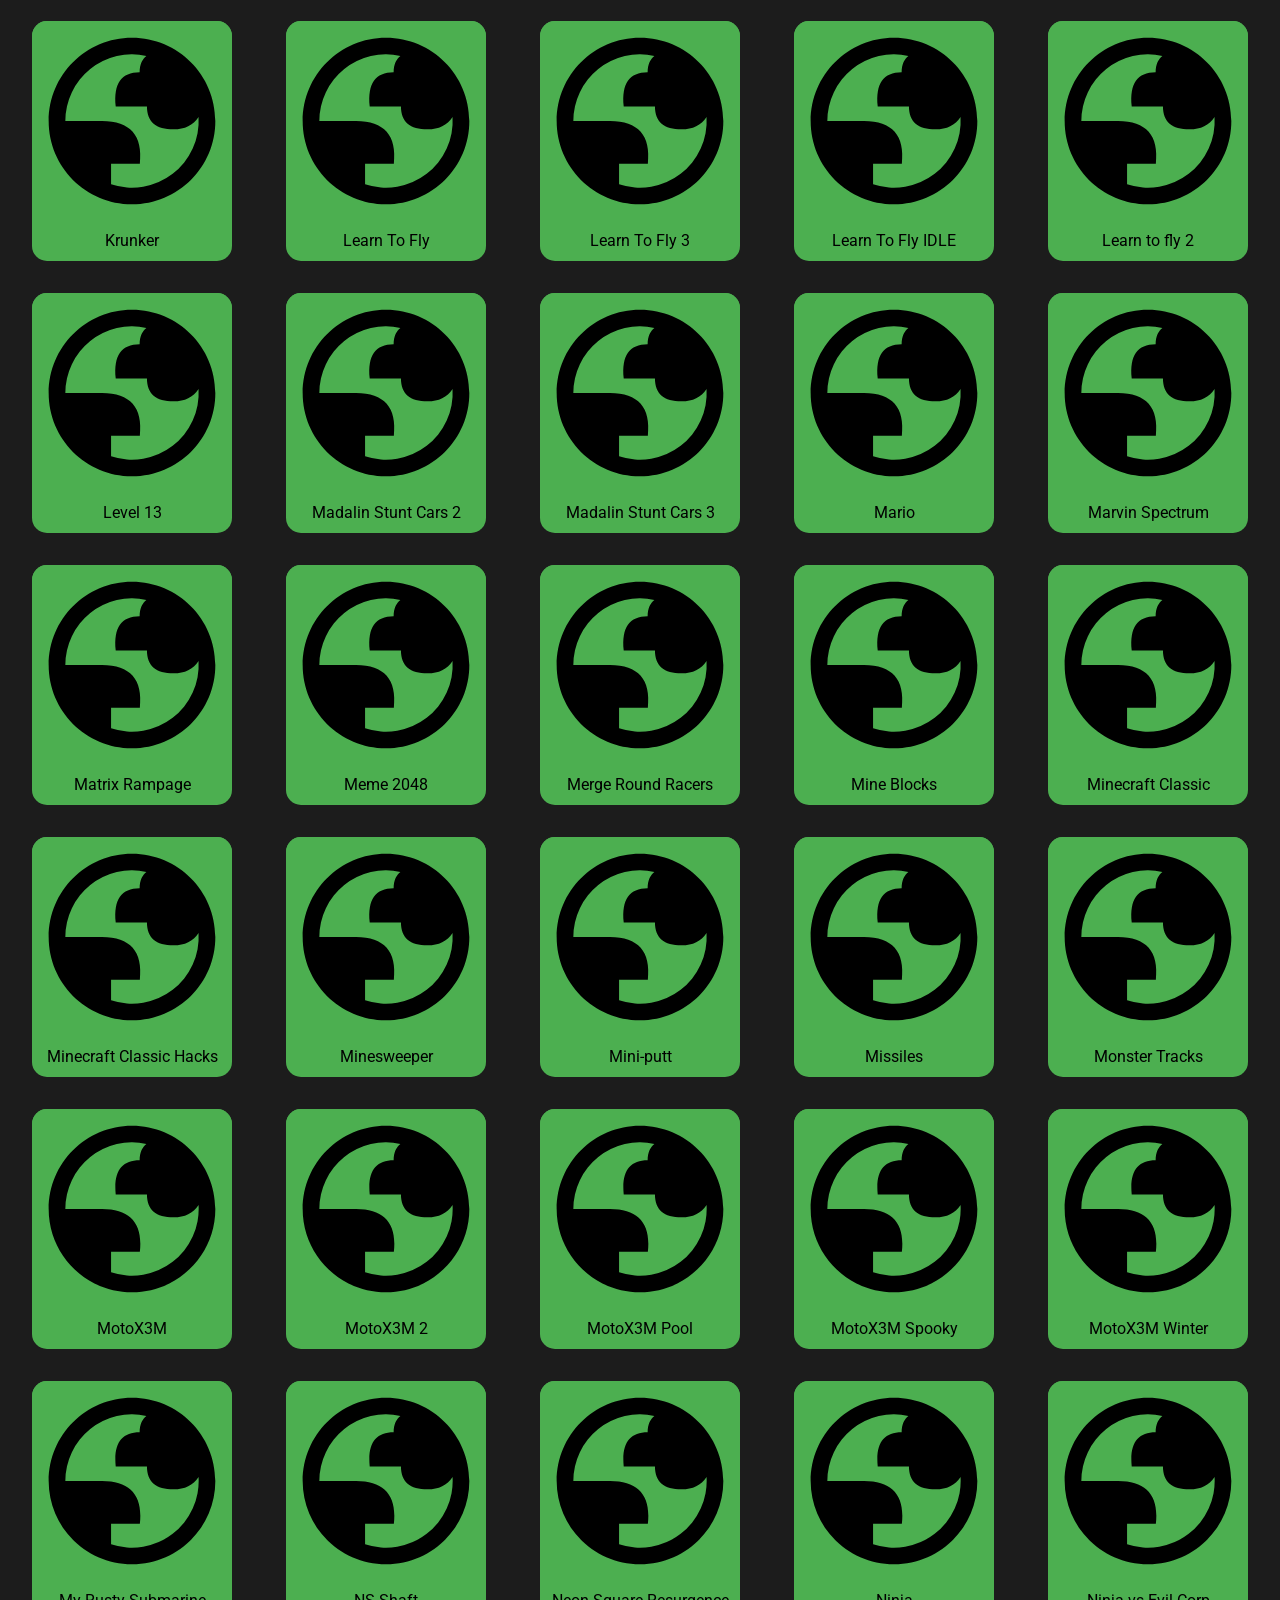
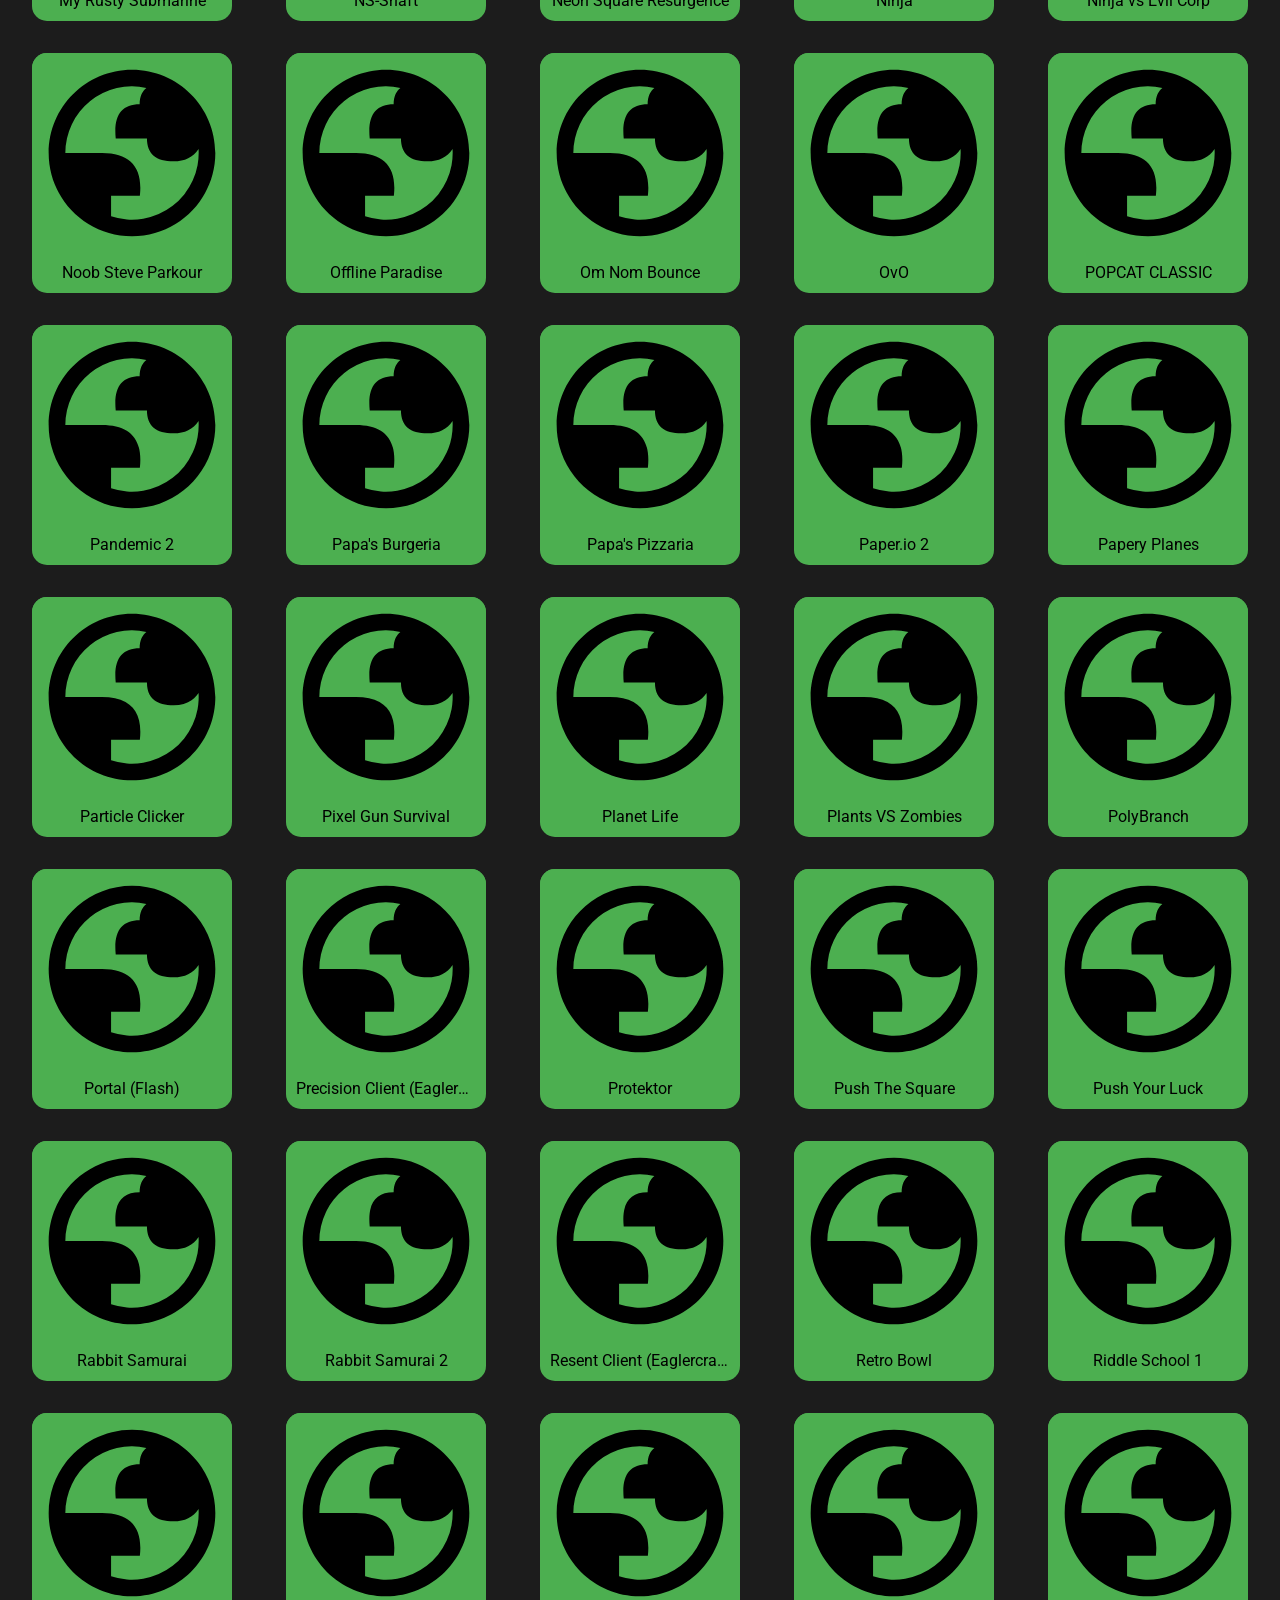
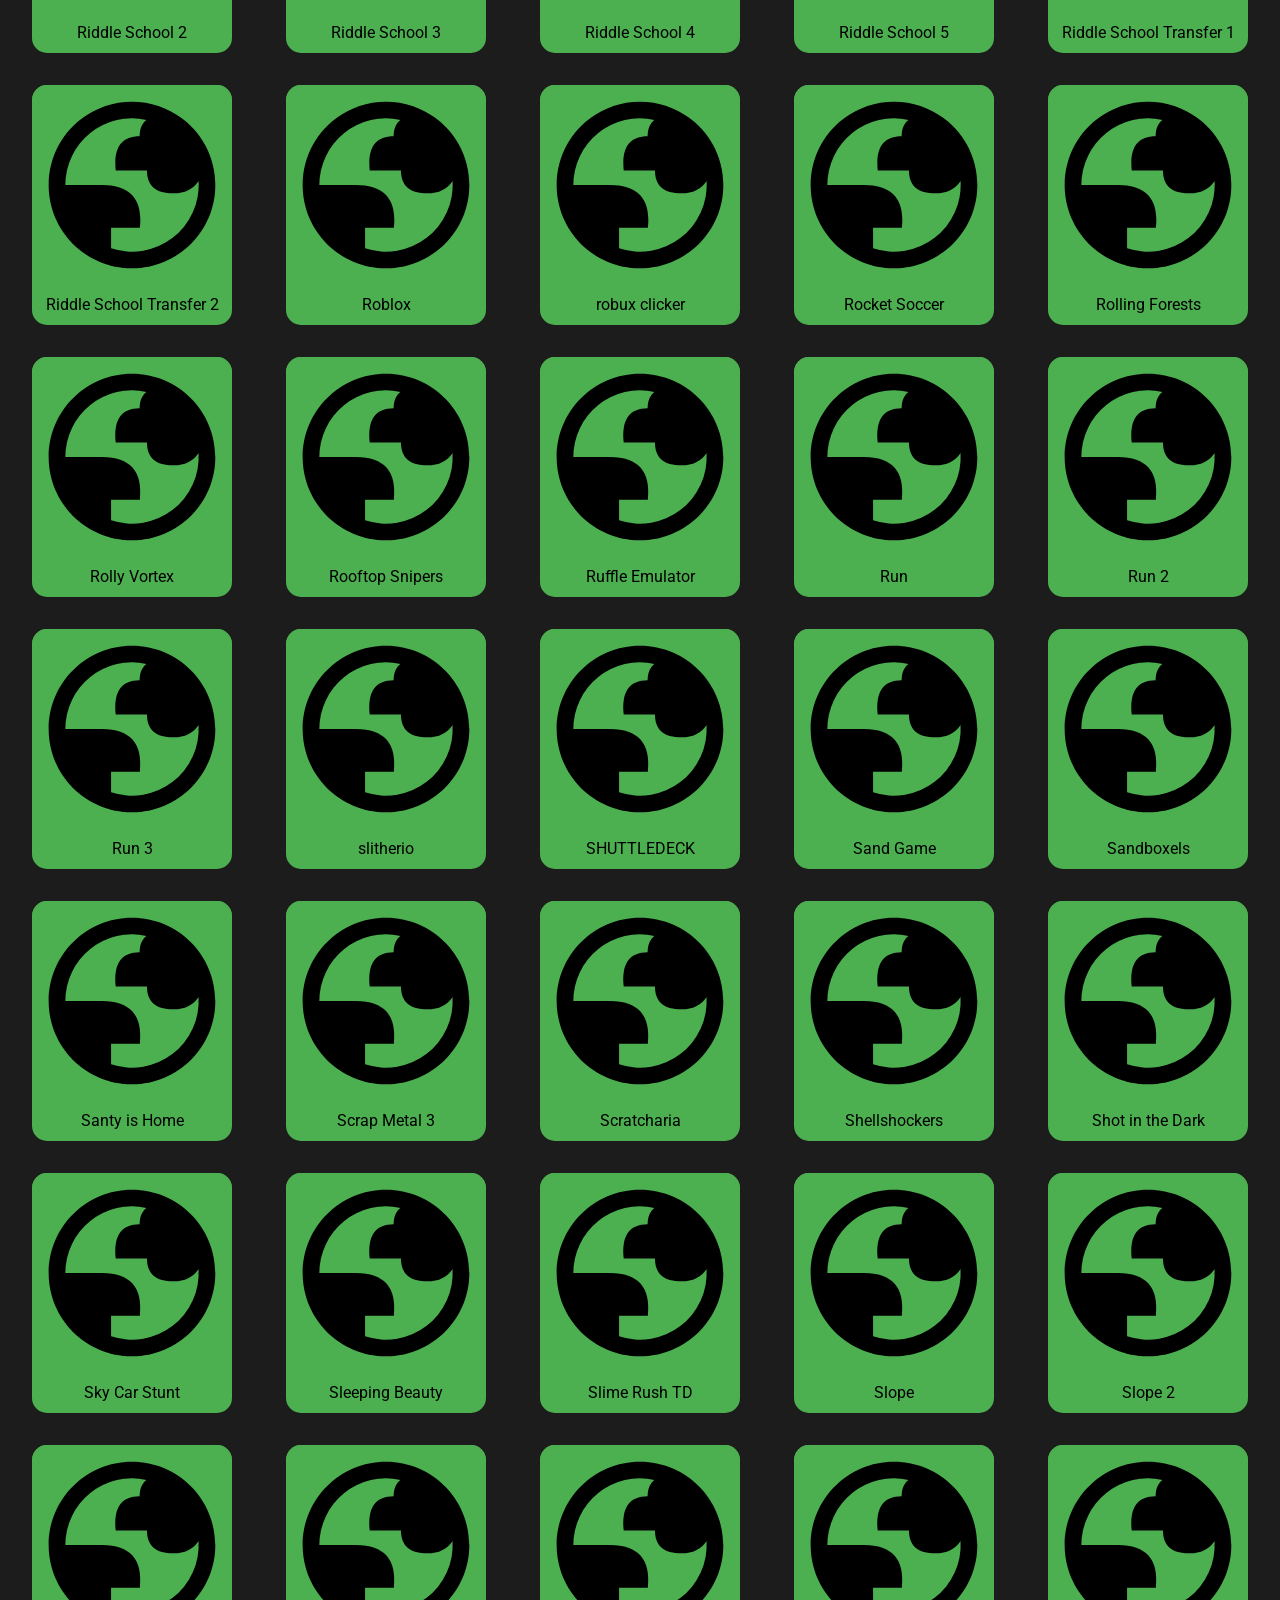
==== commit 032fc039: "Update index.html" ====
--- a/index.html
+++ b/index.html
@@ -94,8 +94,7 @@
 
   <body>
     <div class="navbar">
-      <div class="navitems">
-      </div>
+
     </div>
     
         <ul>
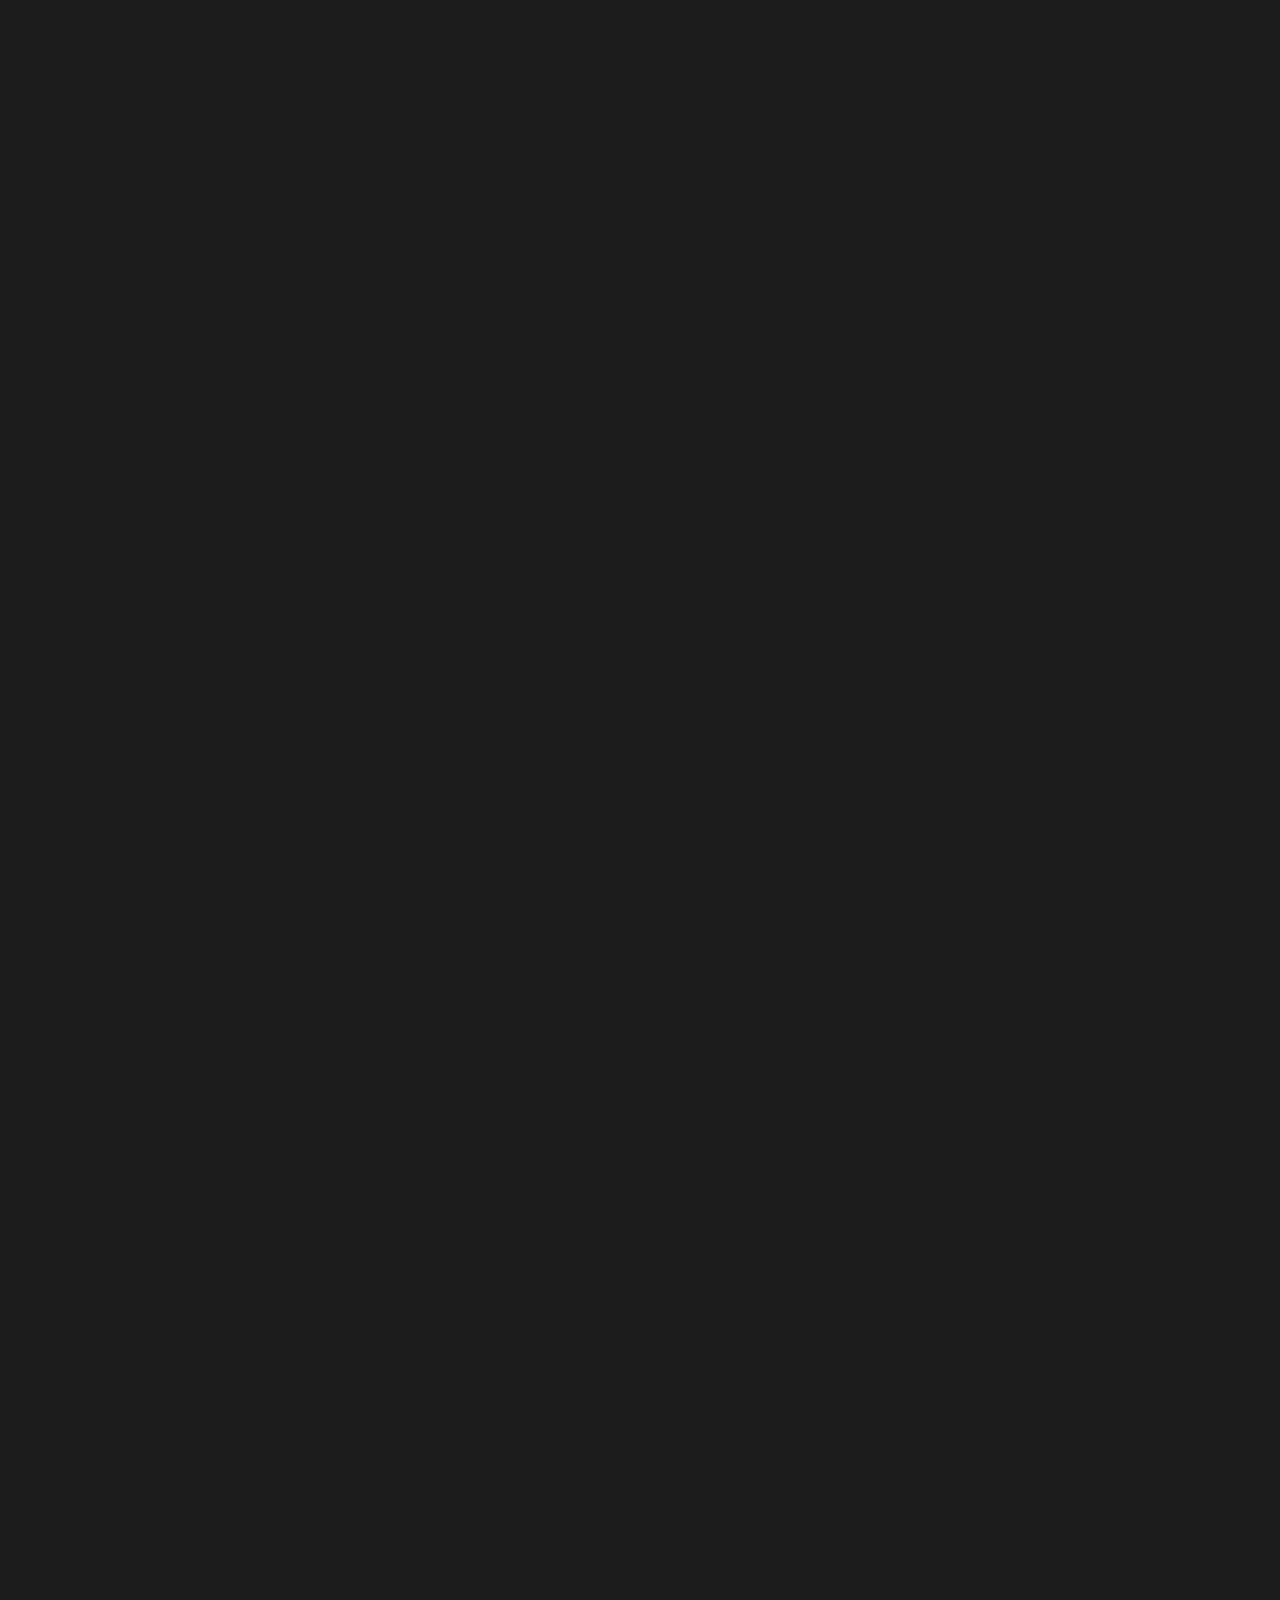
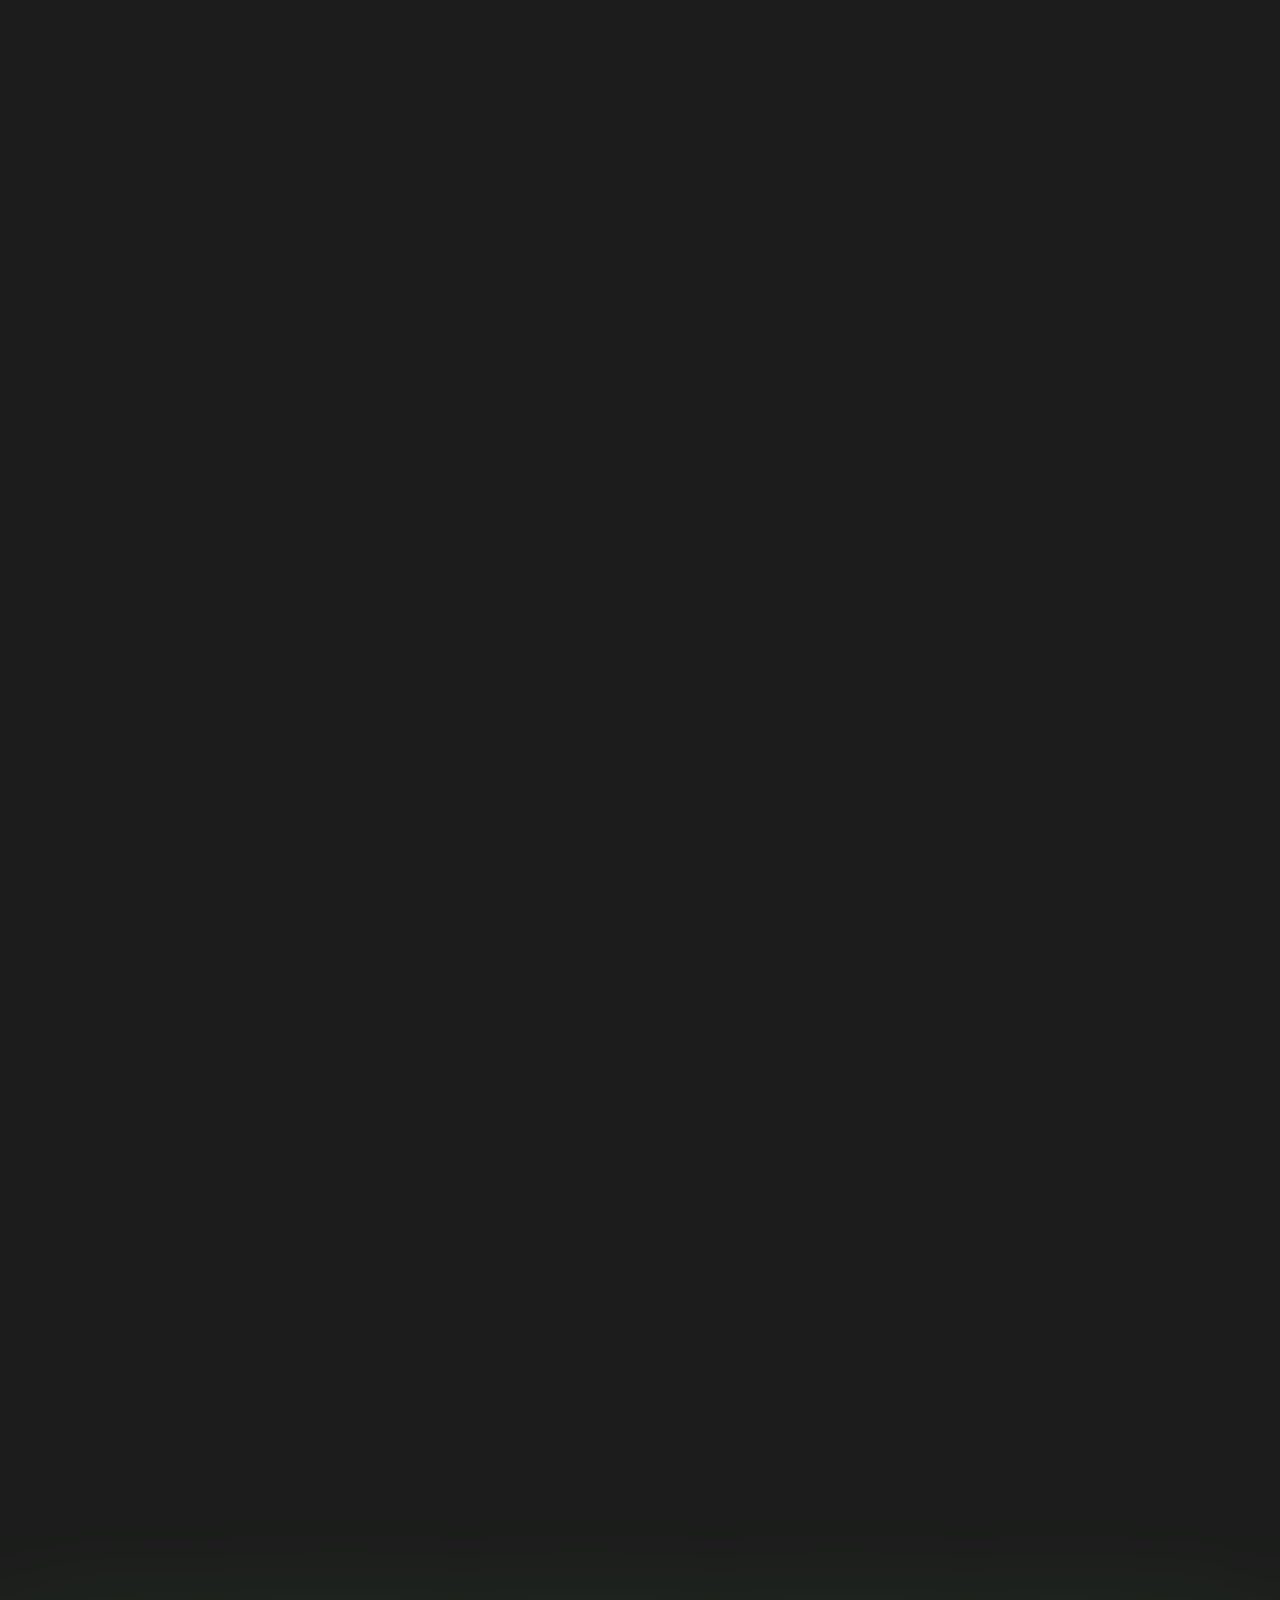
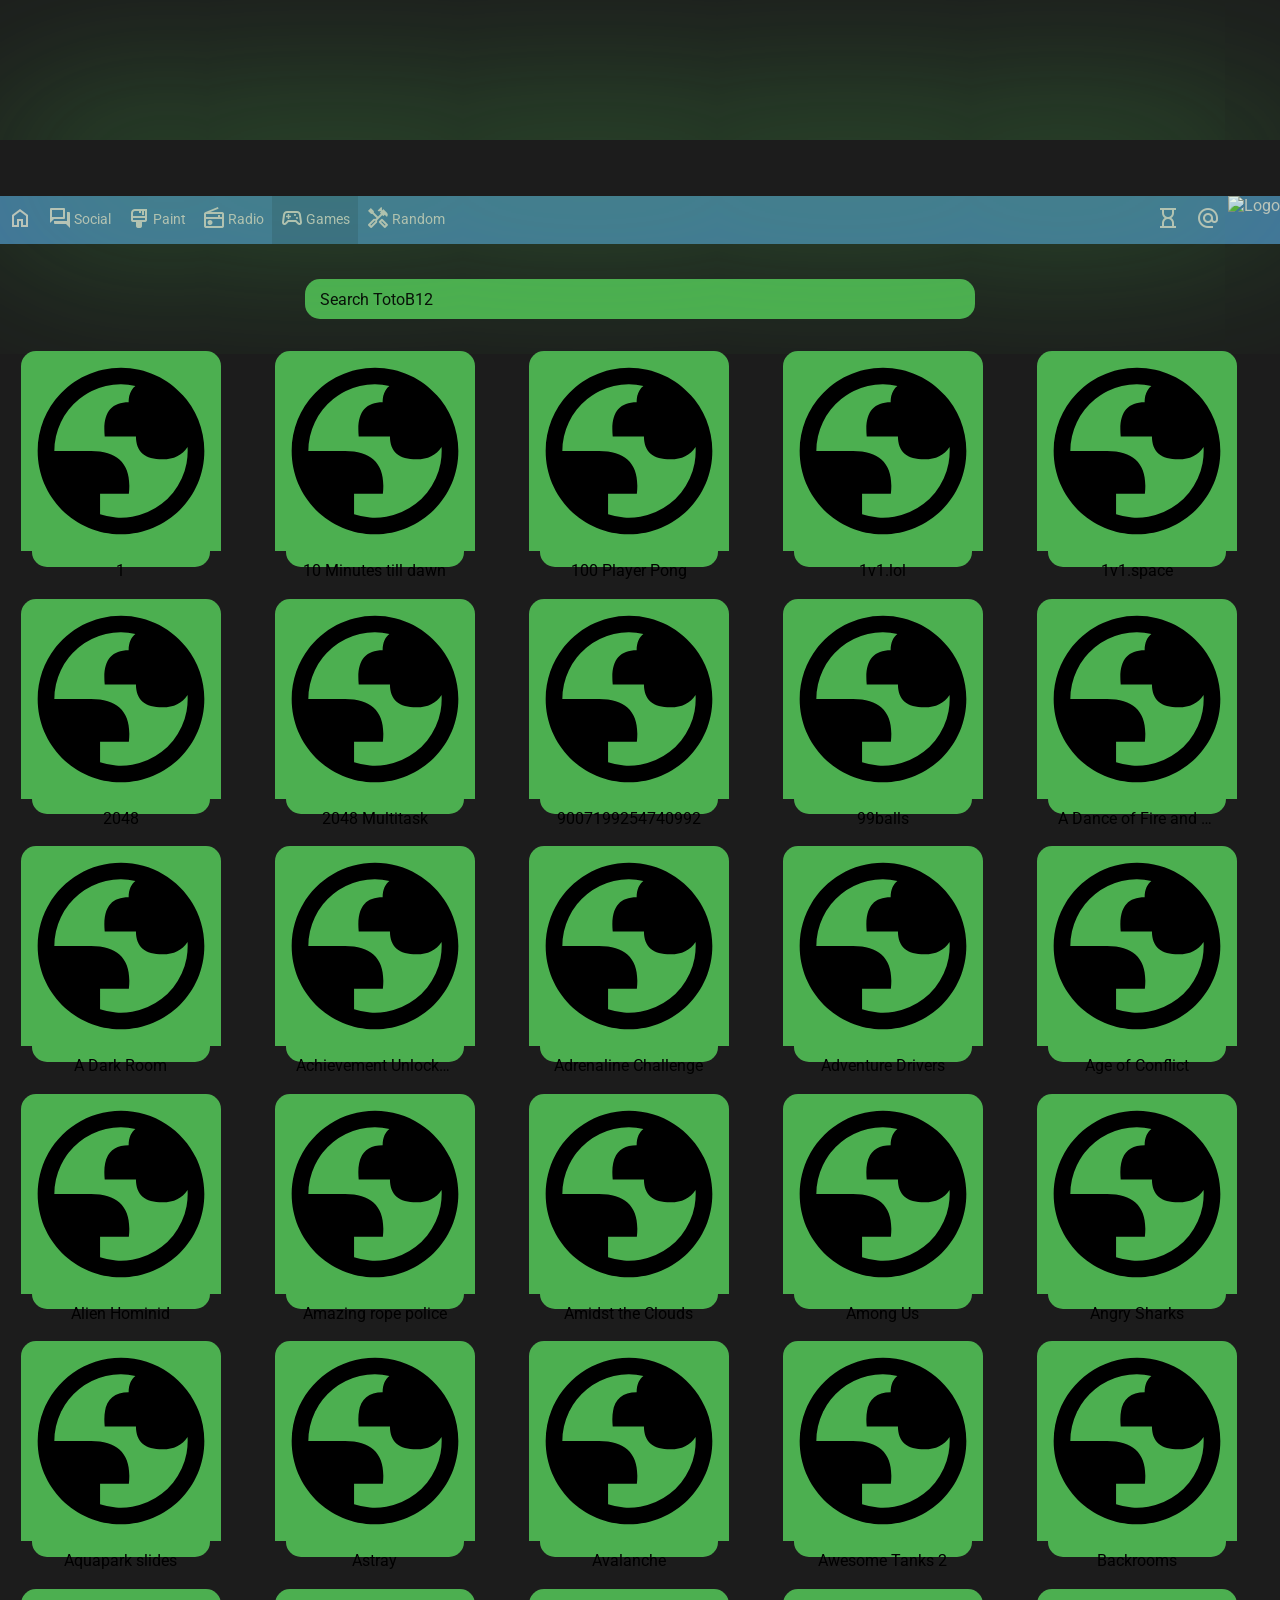
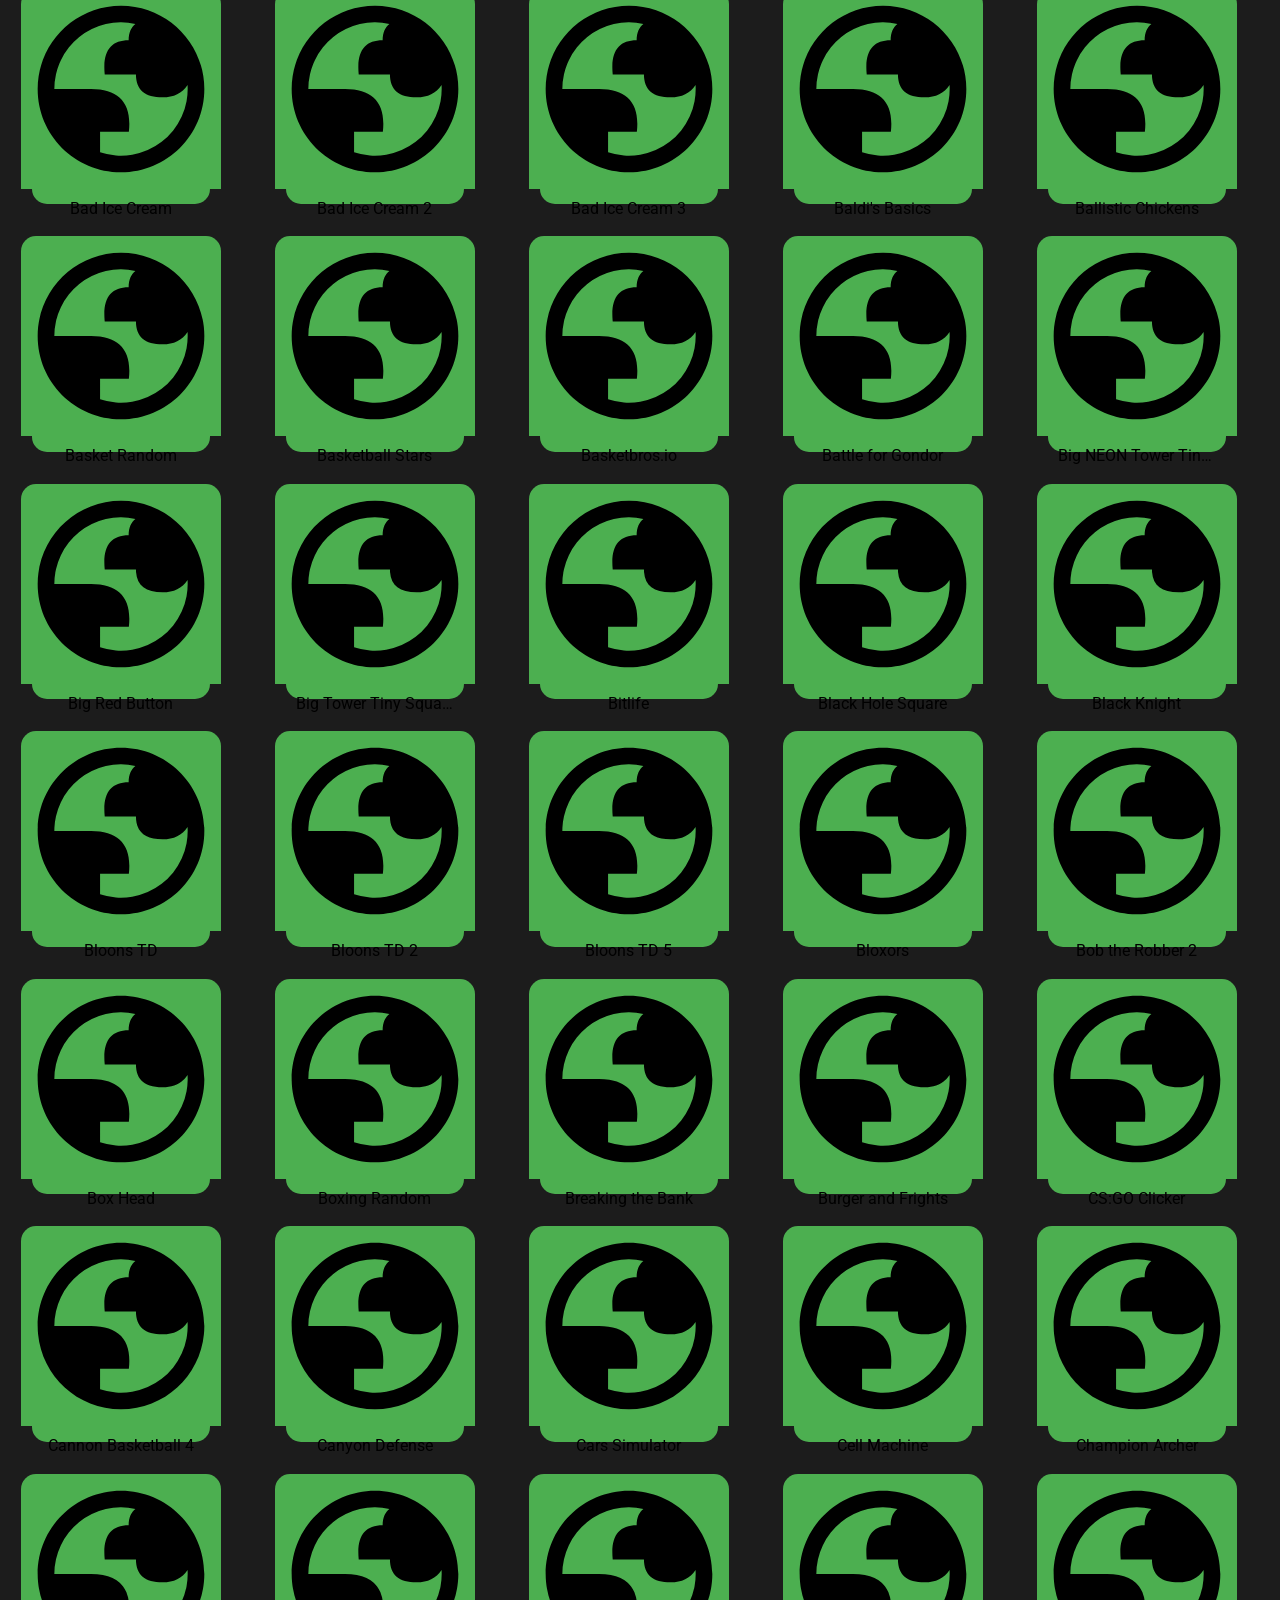
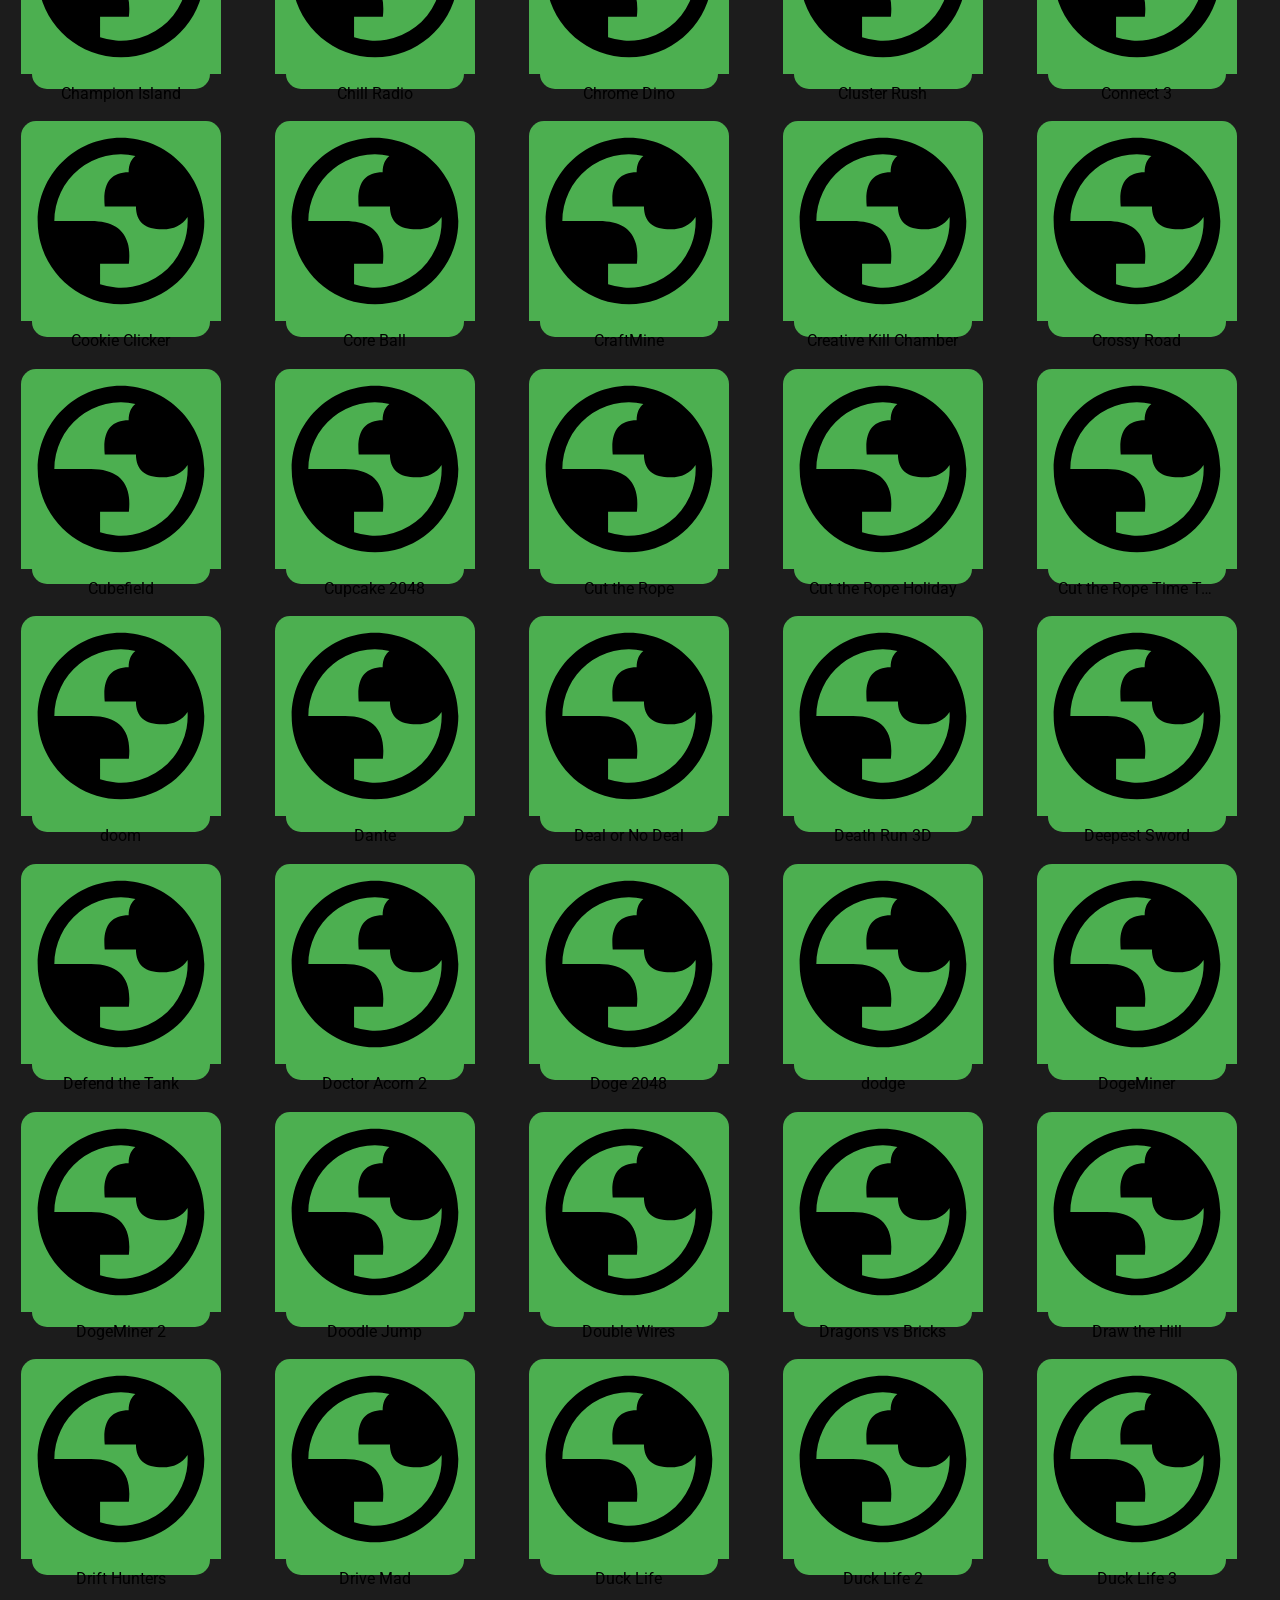
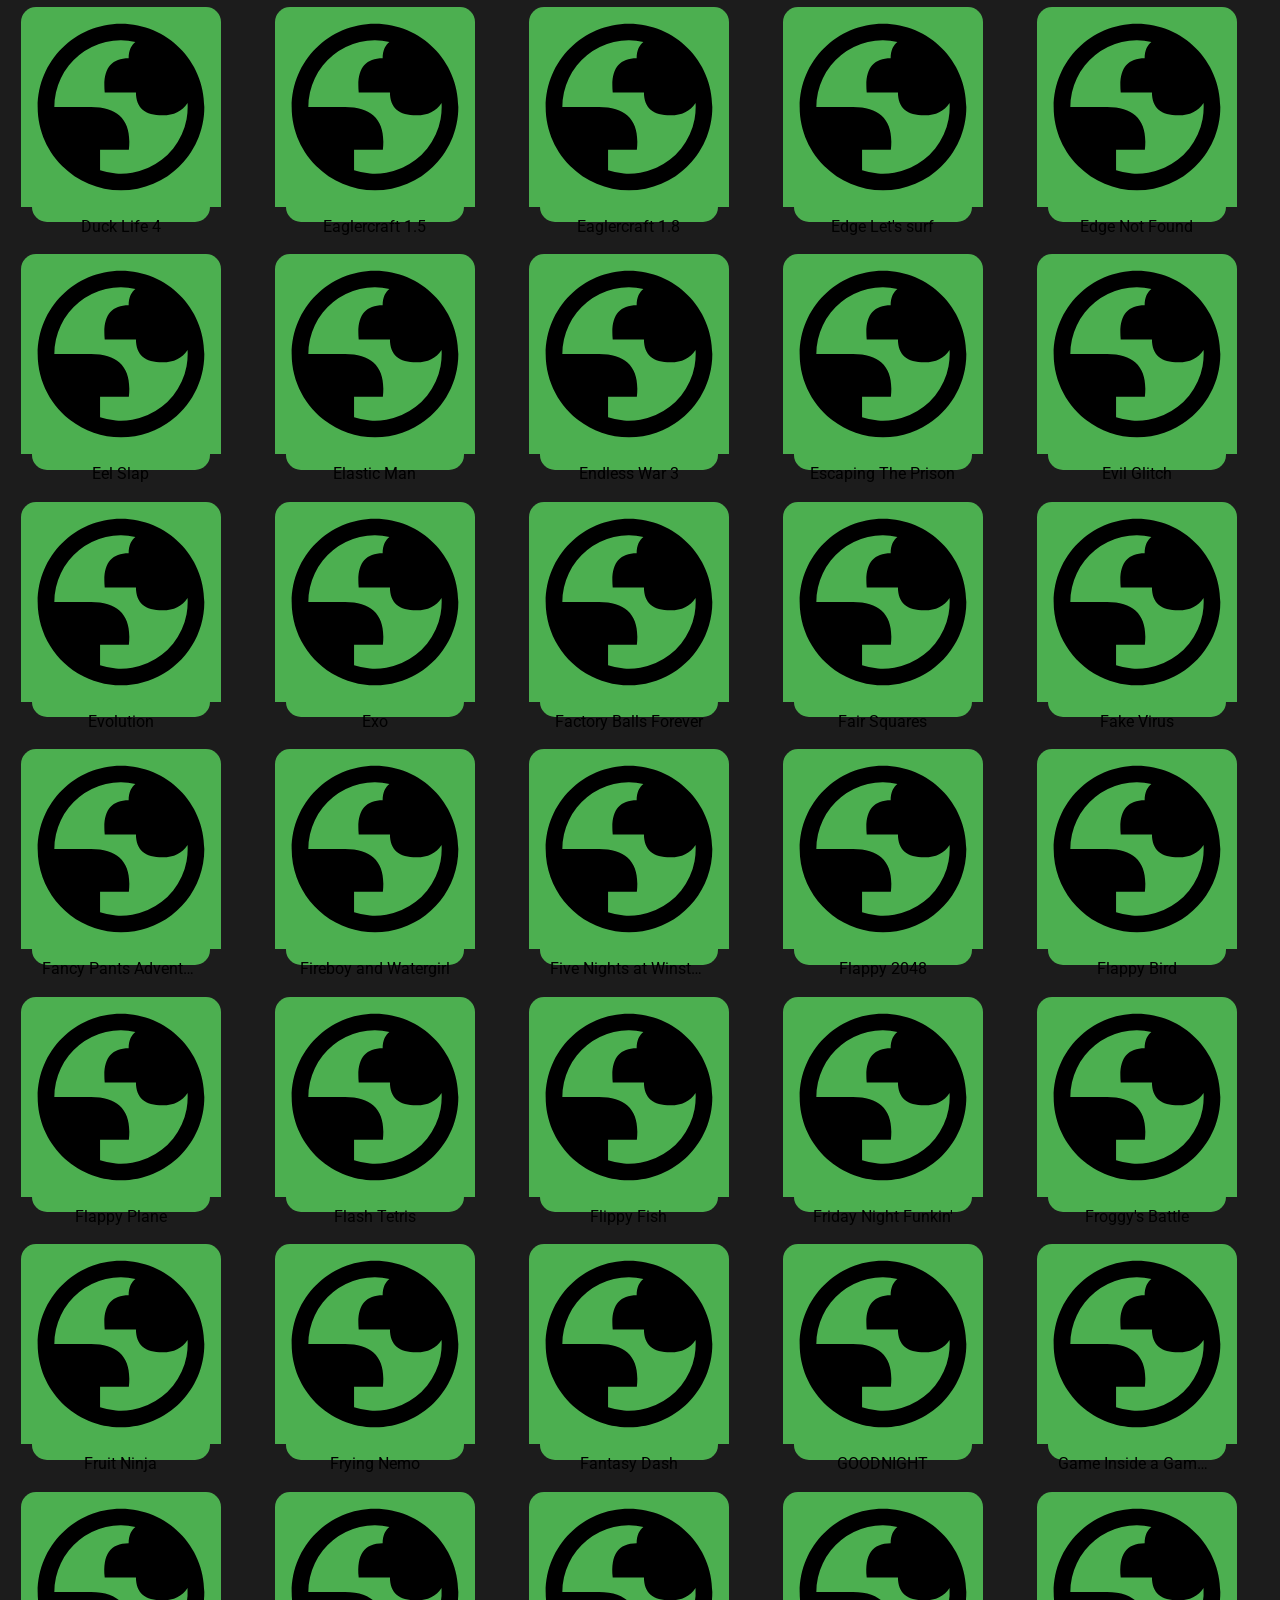
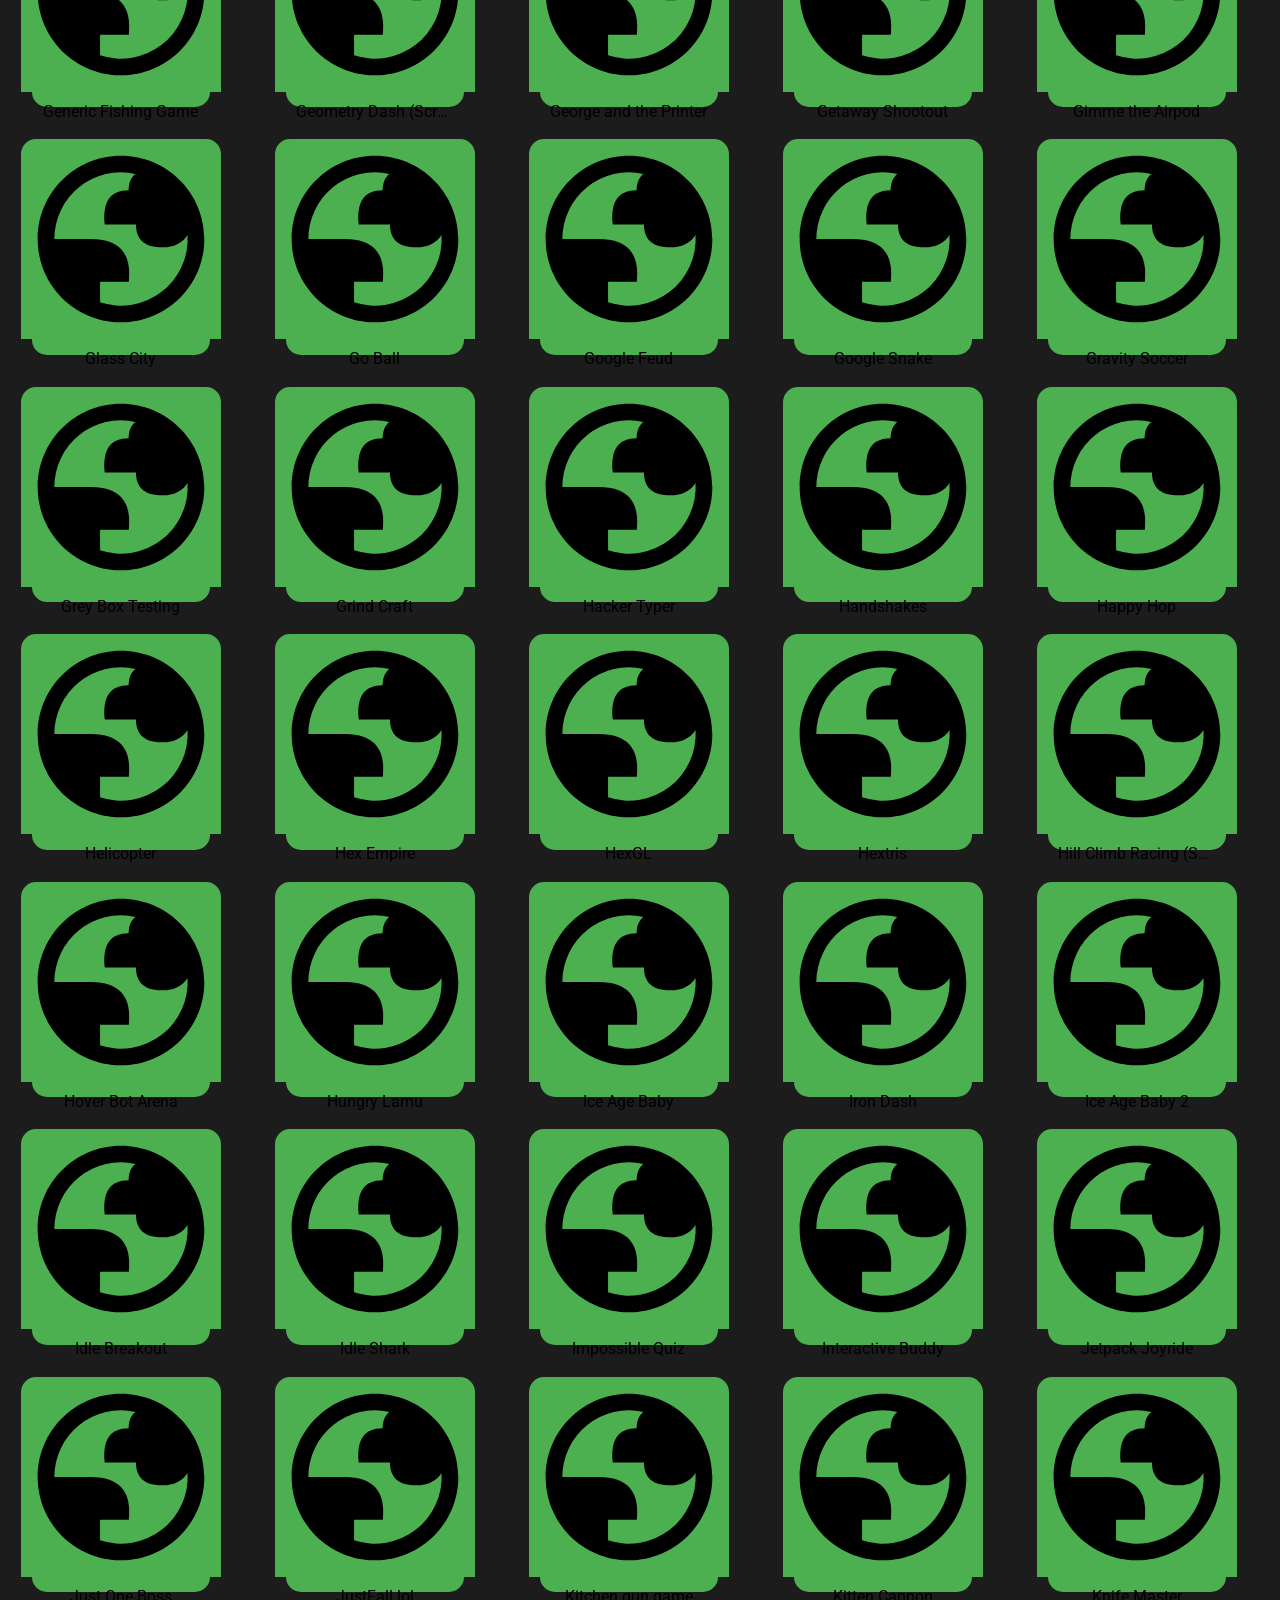
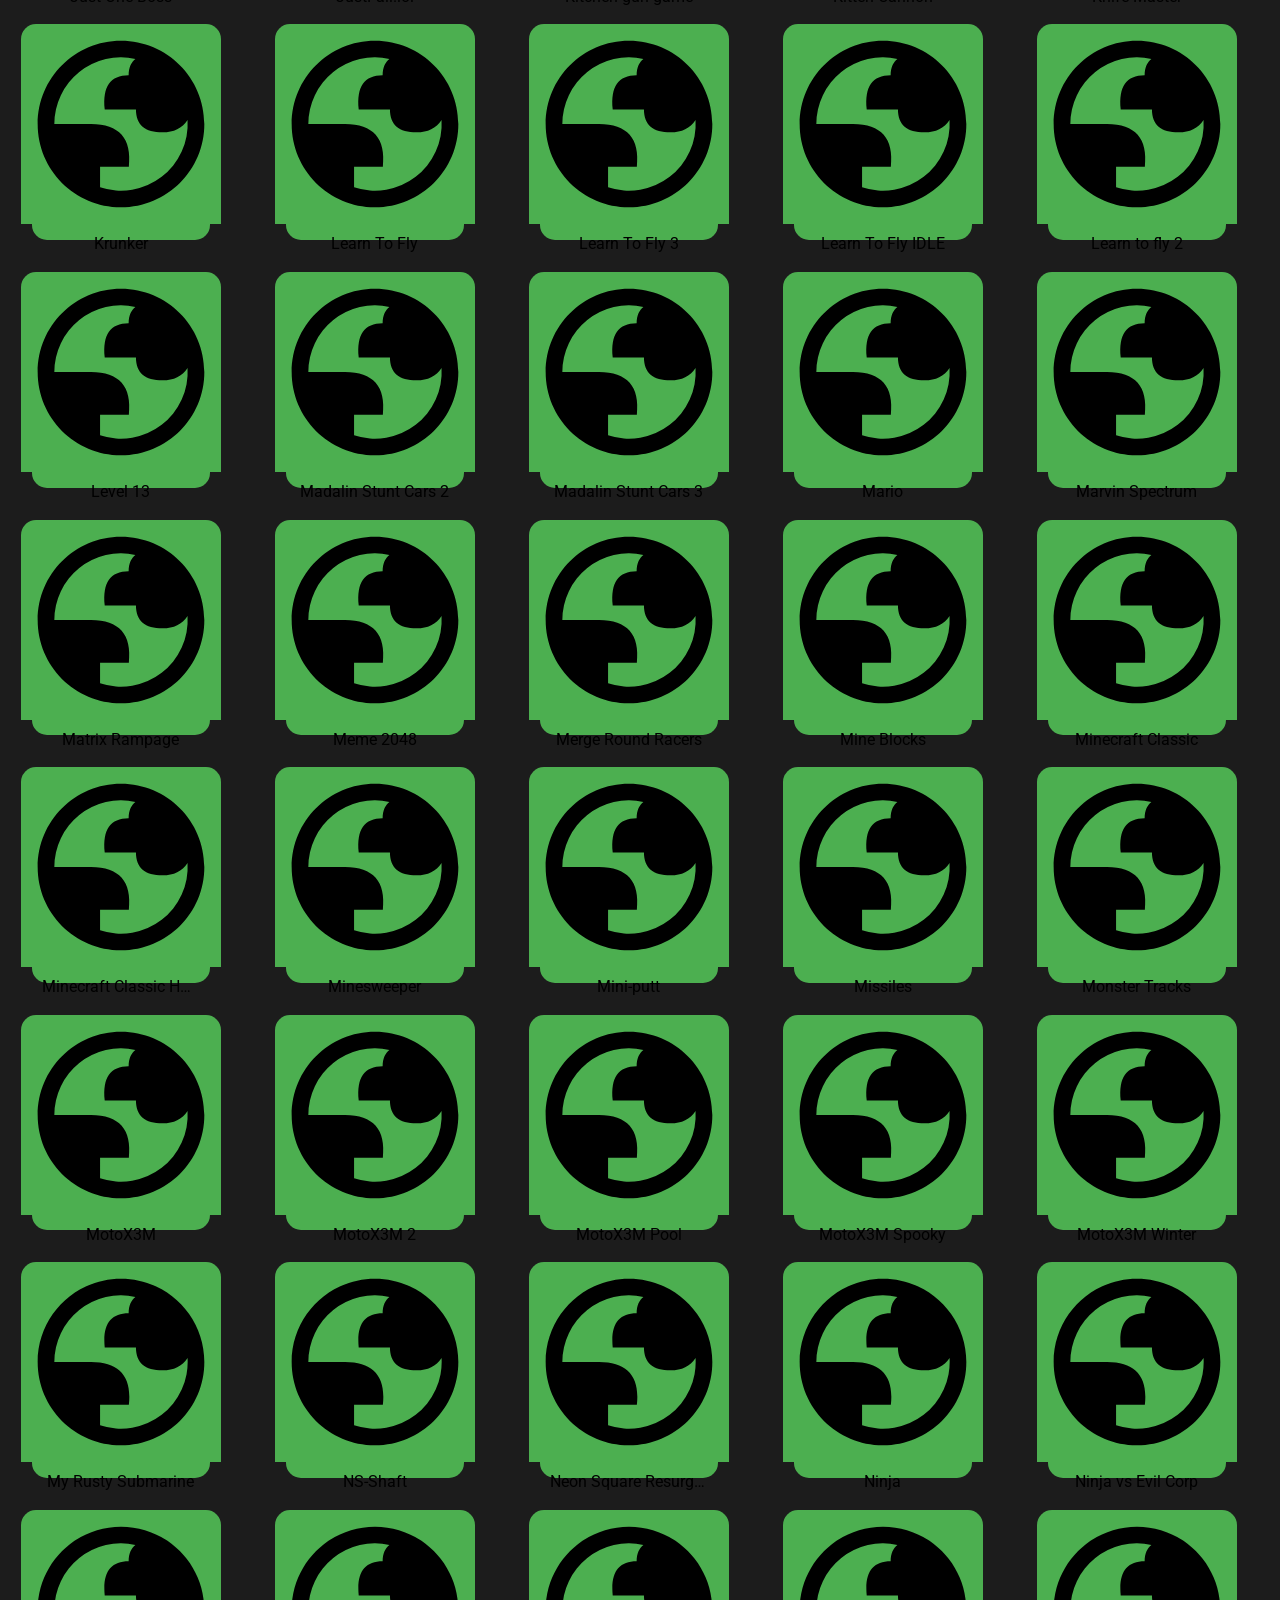
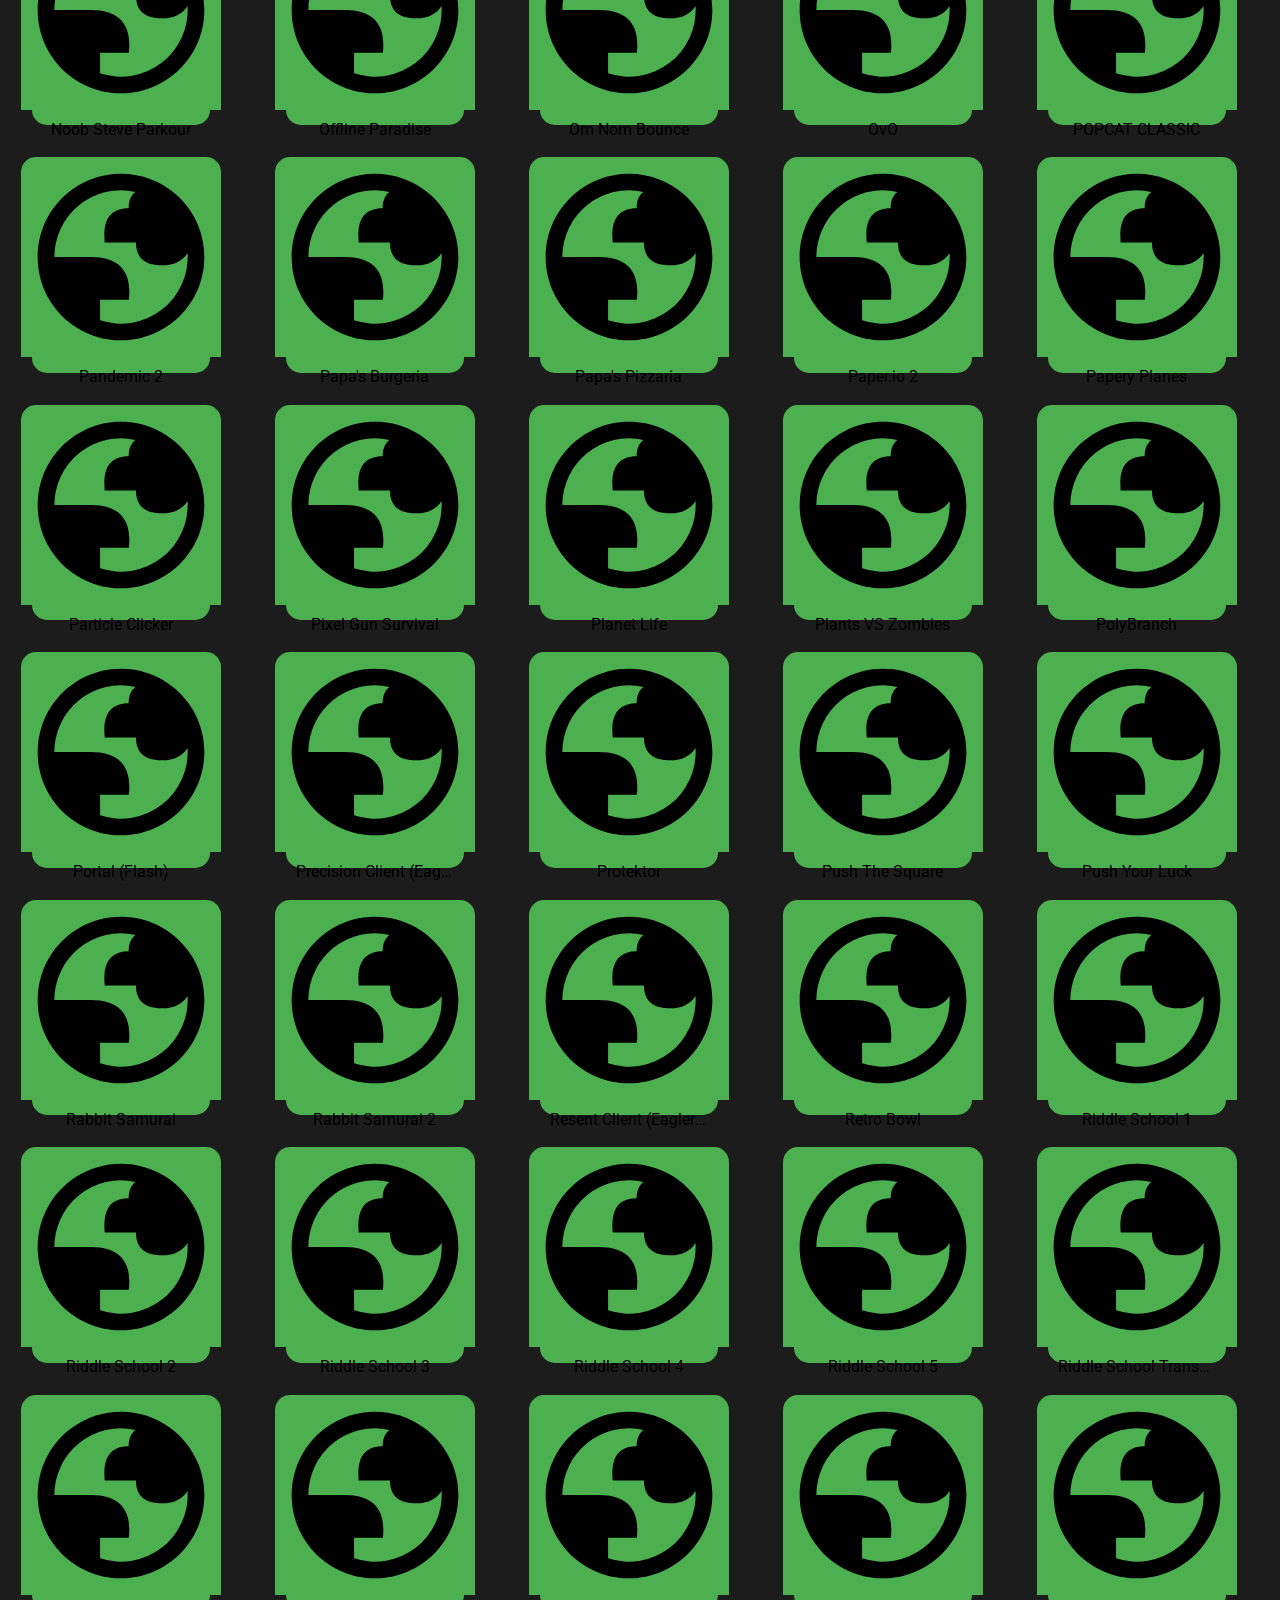
==== commit 8f7d610a: "Update index.html" ====
--- a/index.html
+++ b/index.html
@@ -98,7 +98,7 @@
     </div>
     
         <ul>
-    <li><a class="img"><img src="/things/totob12icon.png" alt="Logo" height="44"></a></li>
+    <li><a class="img"><img src="https://raw.githubusercontent.com/TotoB12/totob12.github.io/main/things/favicon.ico" alt="Logo" height="44"></a></li>
     <li><a class="icon" href="https://totob12.github.io/index.html"><span class="material-symbols-outlined">
     home</span></a></li>
     <li><a class="icon" href="https://TotoB12-Chat.totob12.repl.co/"><span class="material-symbols-outlined">
@@ -113,7 +113,7 @@
     handyman</span><h10 class="cc">Random</h10></a></li>
     <li><a class="icon right" href="https://totob12.github.io/things/feedback.html"><span class="material-symbols-outlined">
     alternate_email</span></a></li>
-    <li><a class="icon right" href="https://totob12.github.io/things/countdown.html"><span class="material-symbols-outlined">
+    <li><a class="icon right" href="https://totob12.github.io/countdown"><span class="material-symbols-outlined">
     hourglass_empty</span></a></li>
     </ul>
     </br>
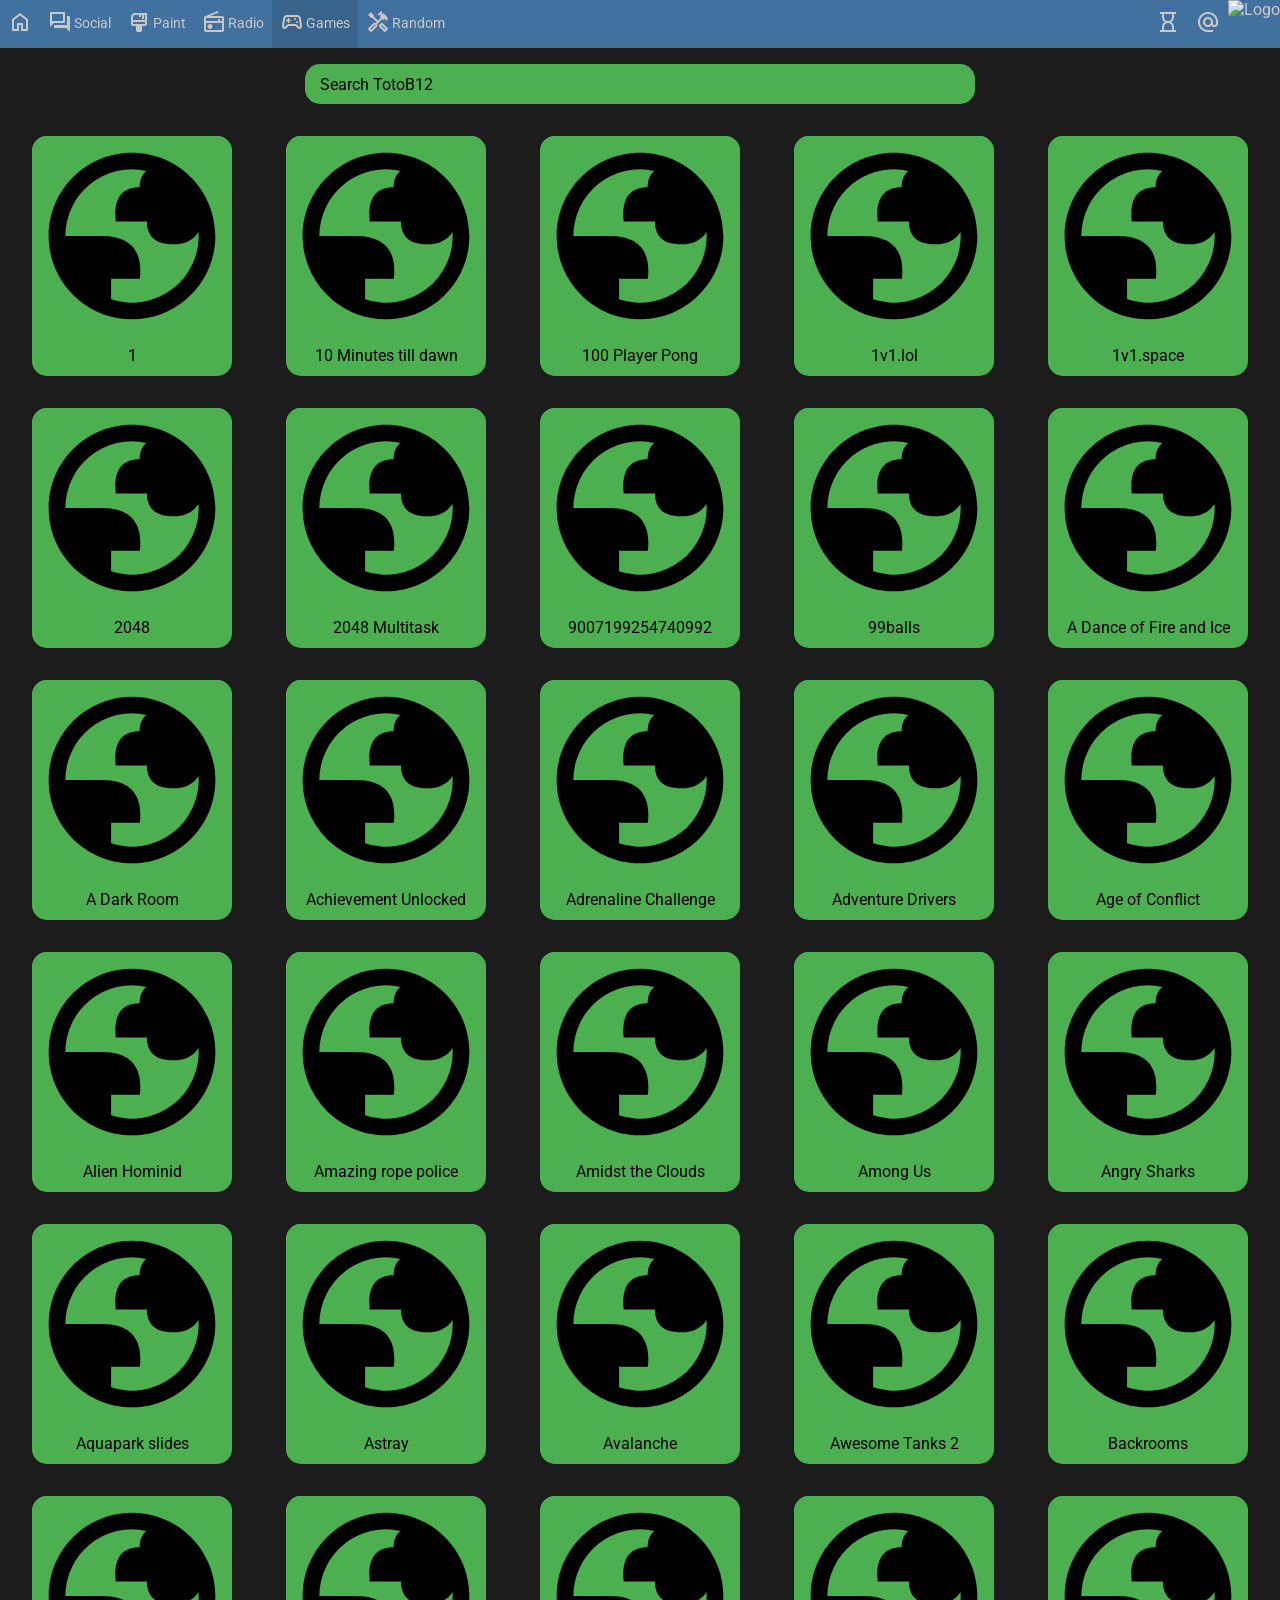
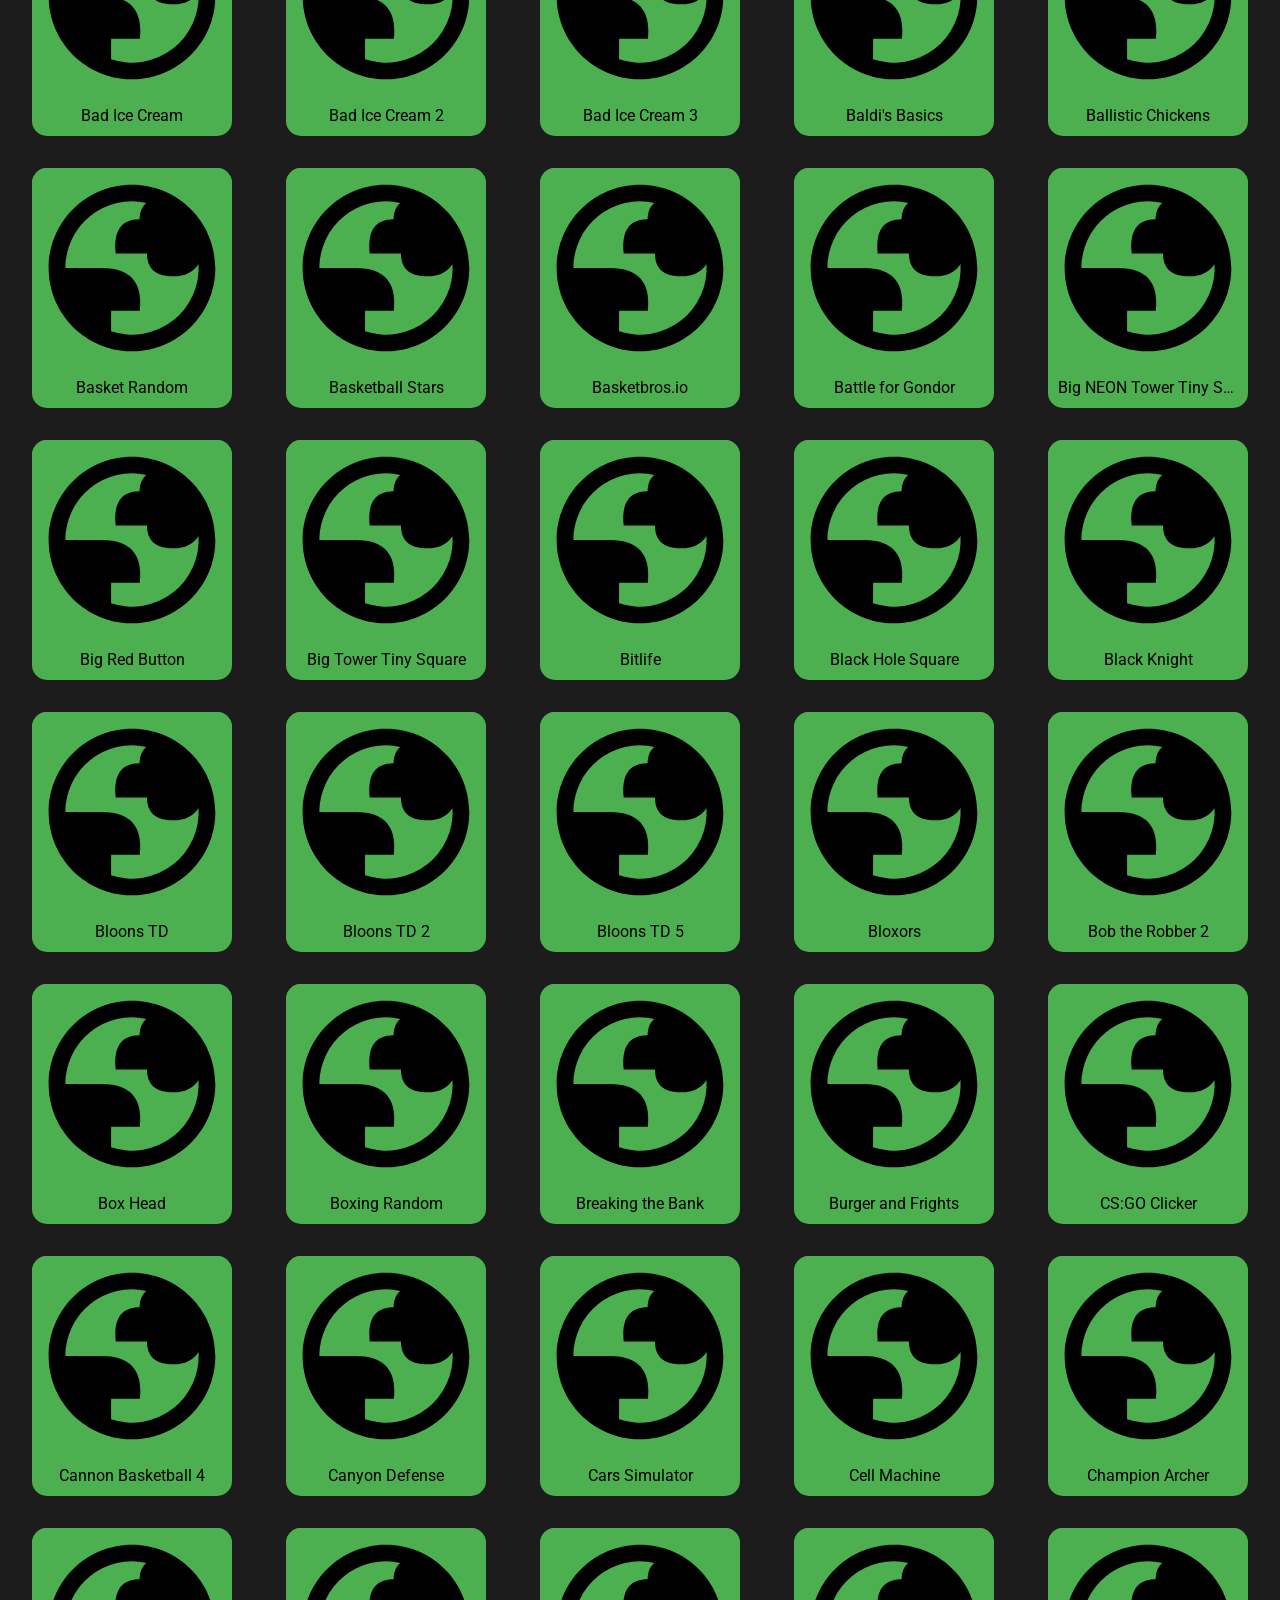
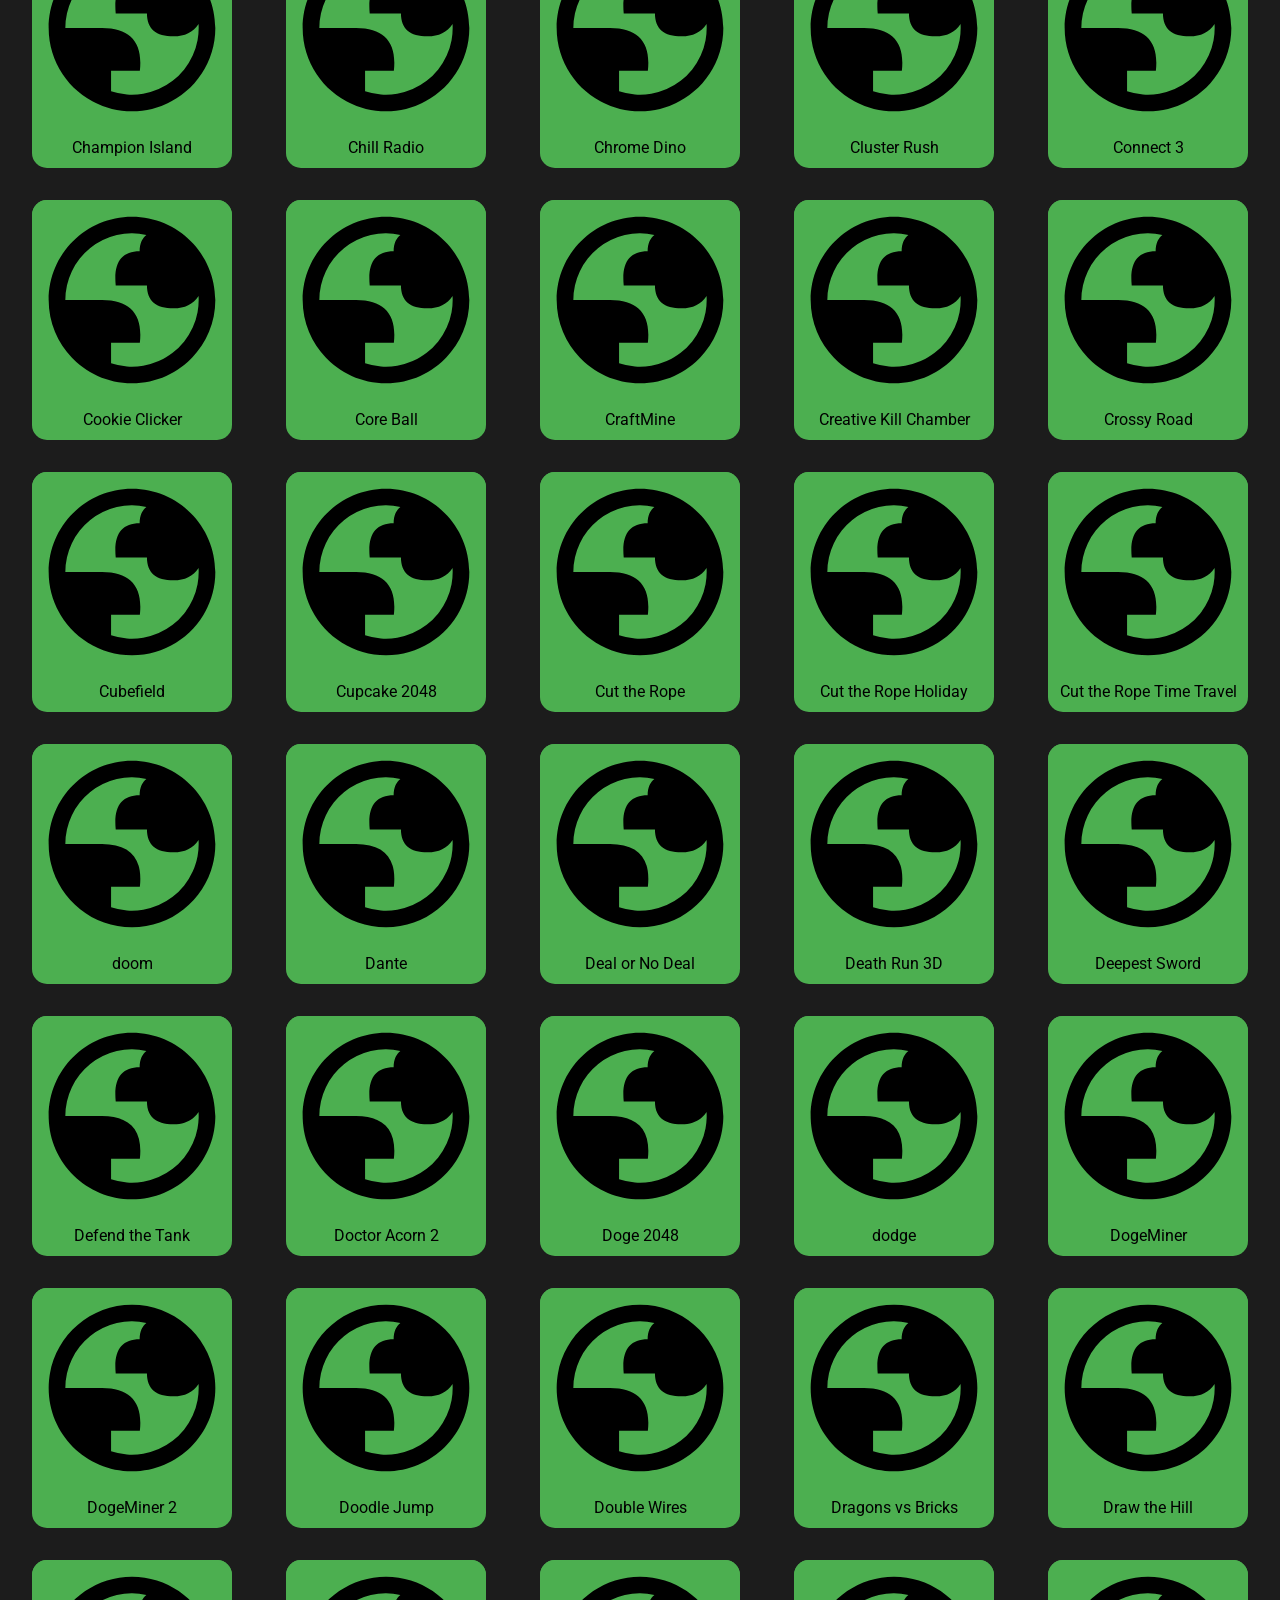
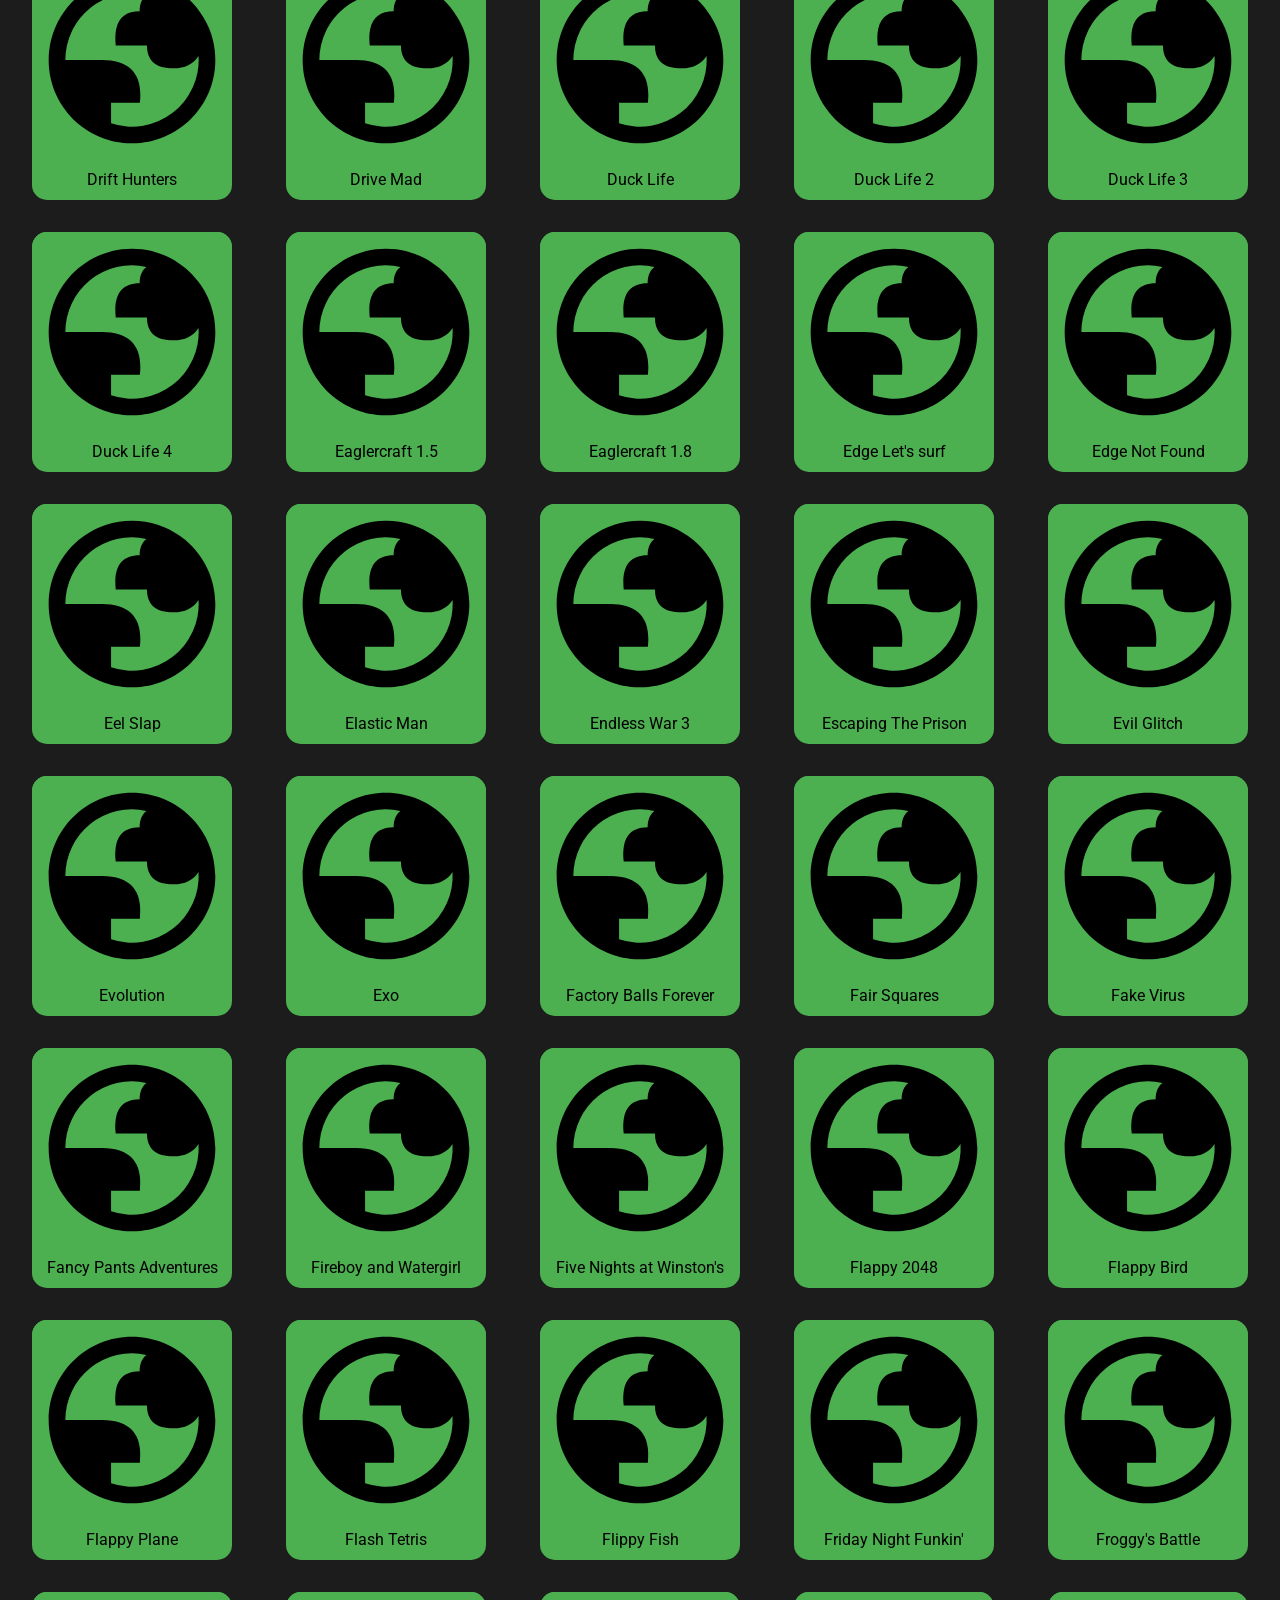
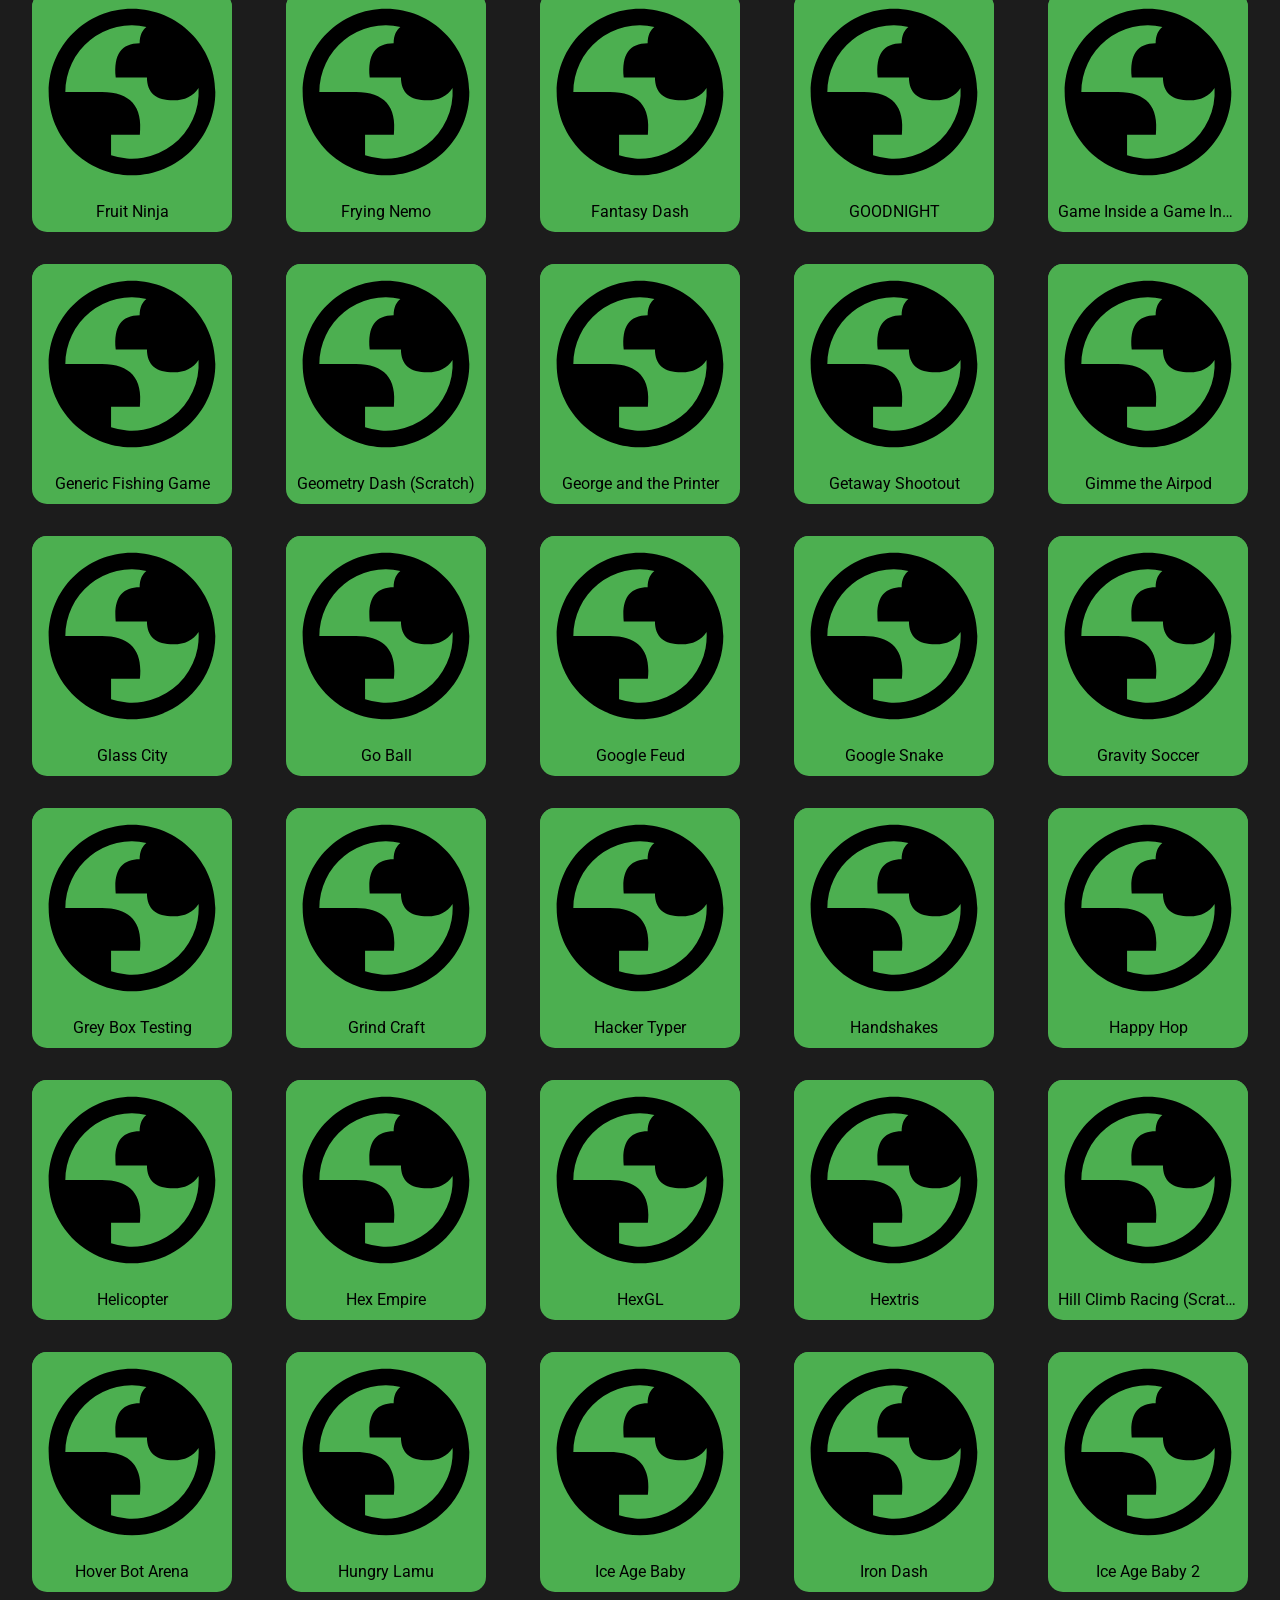
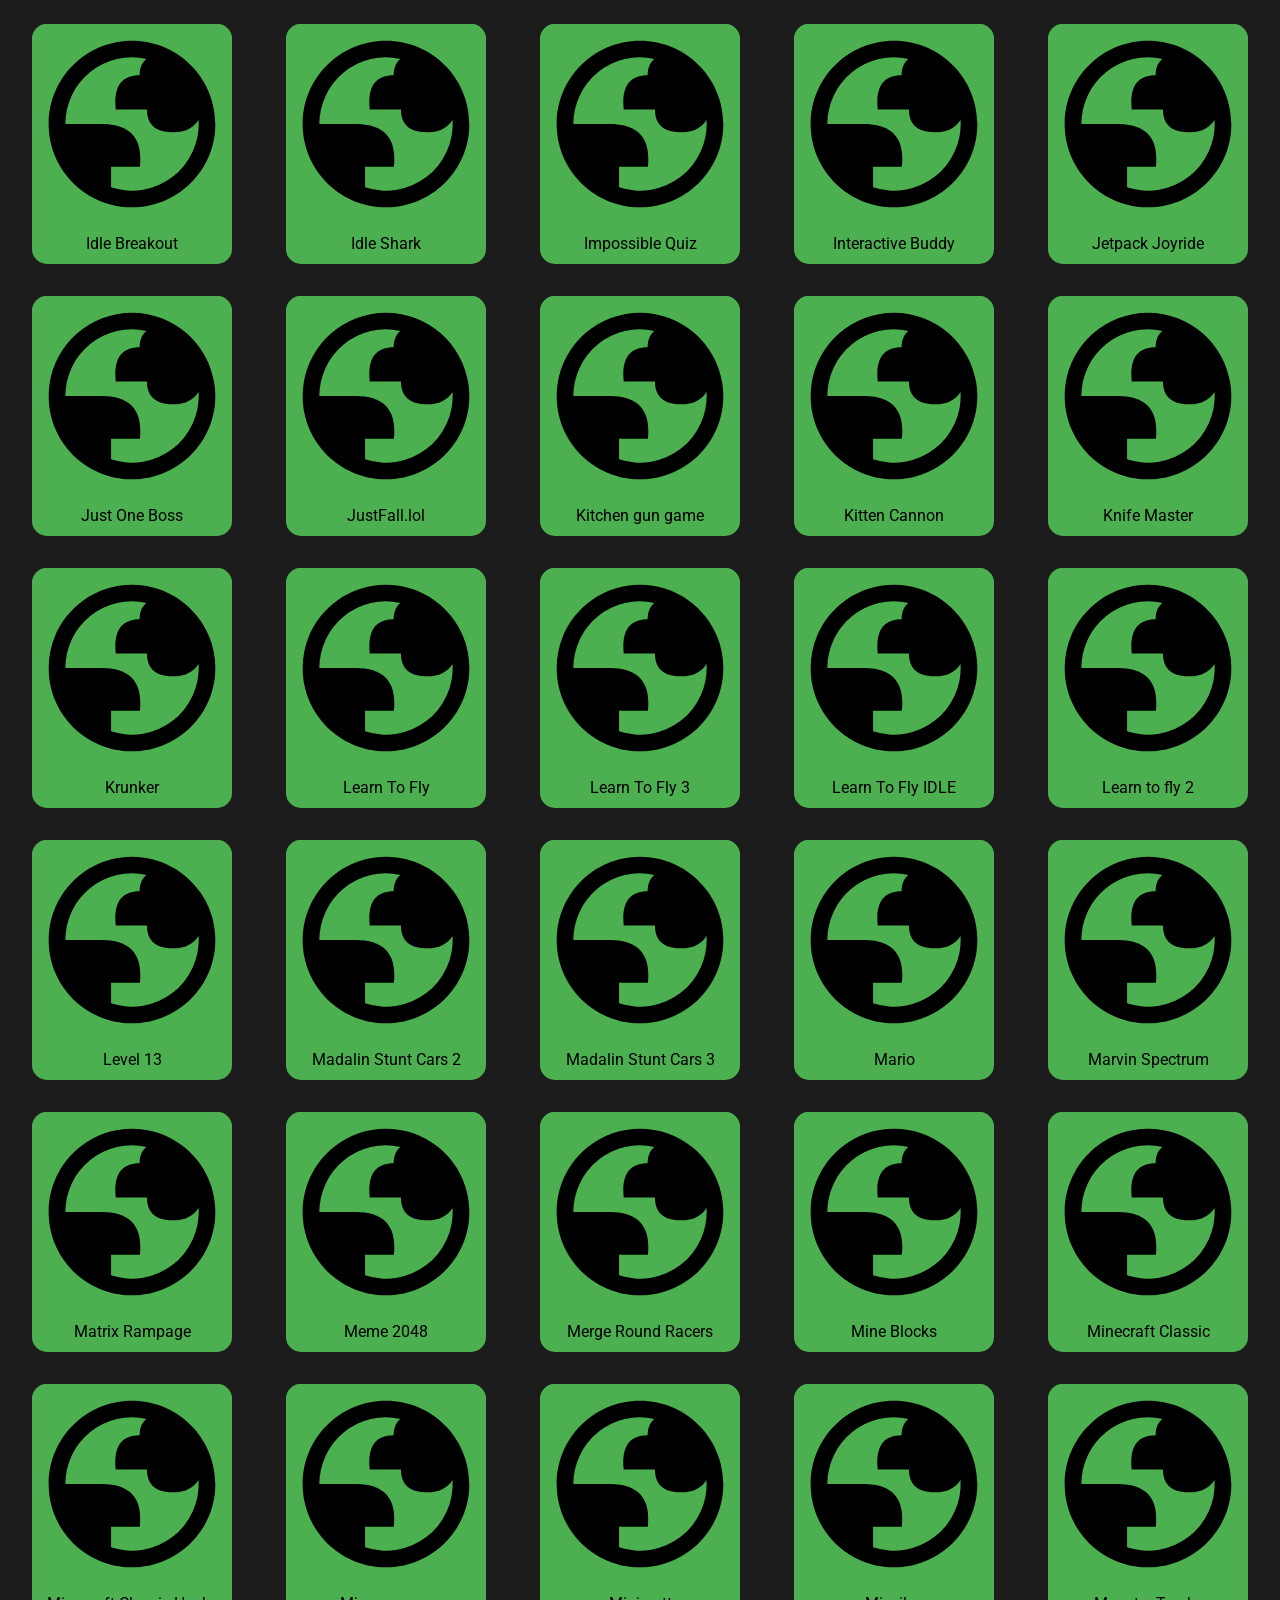
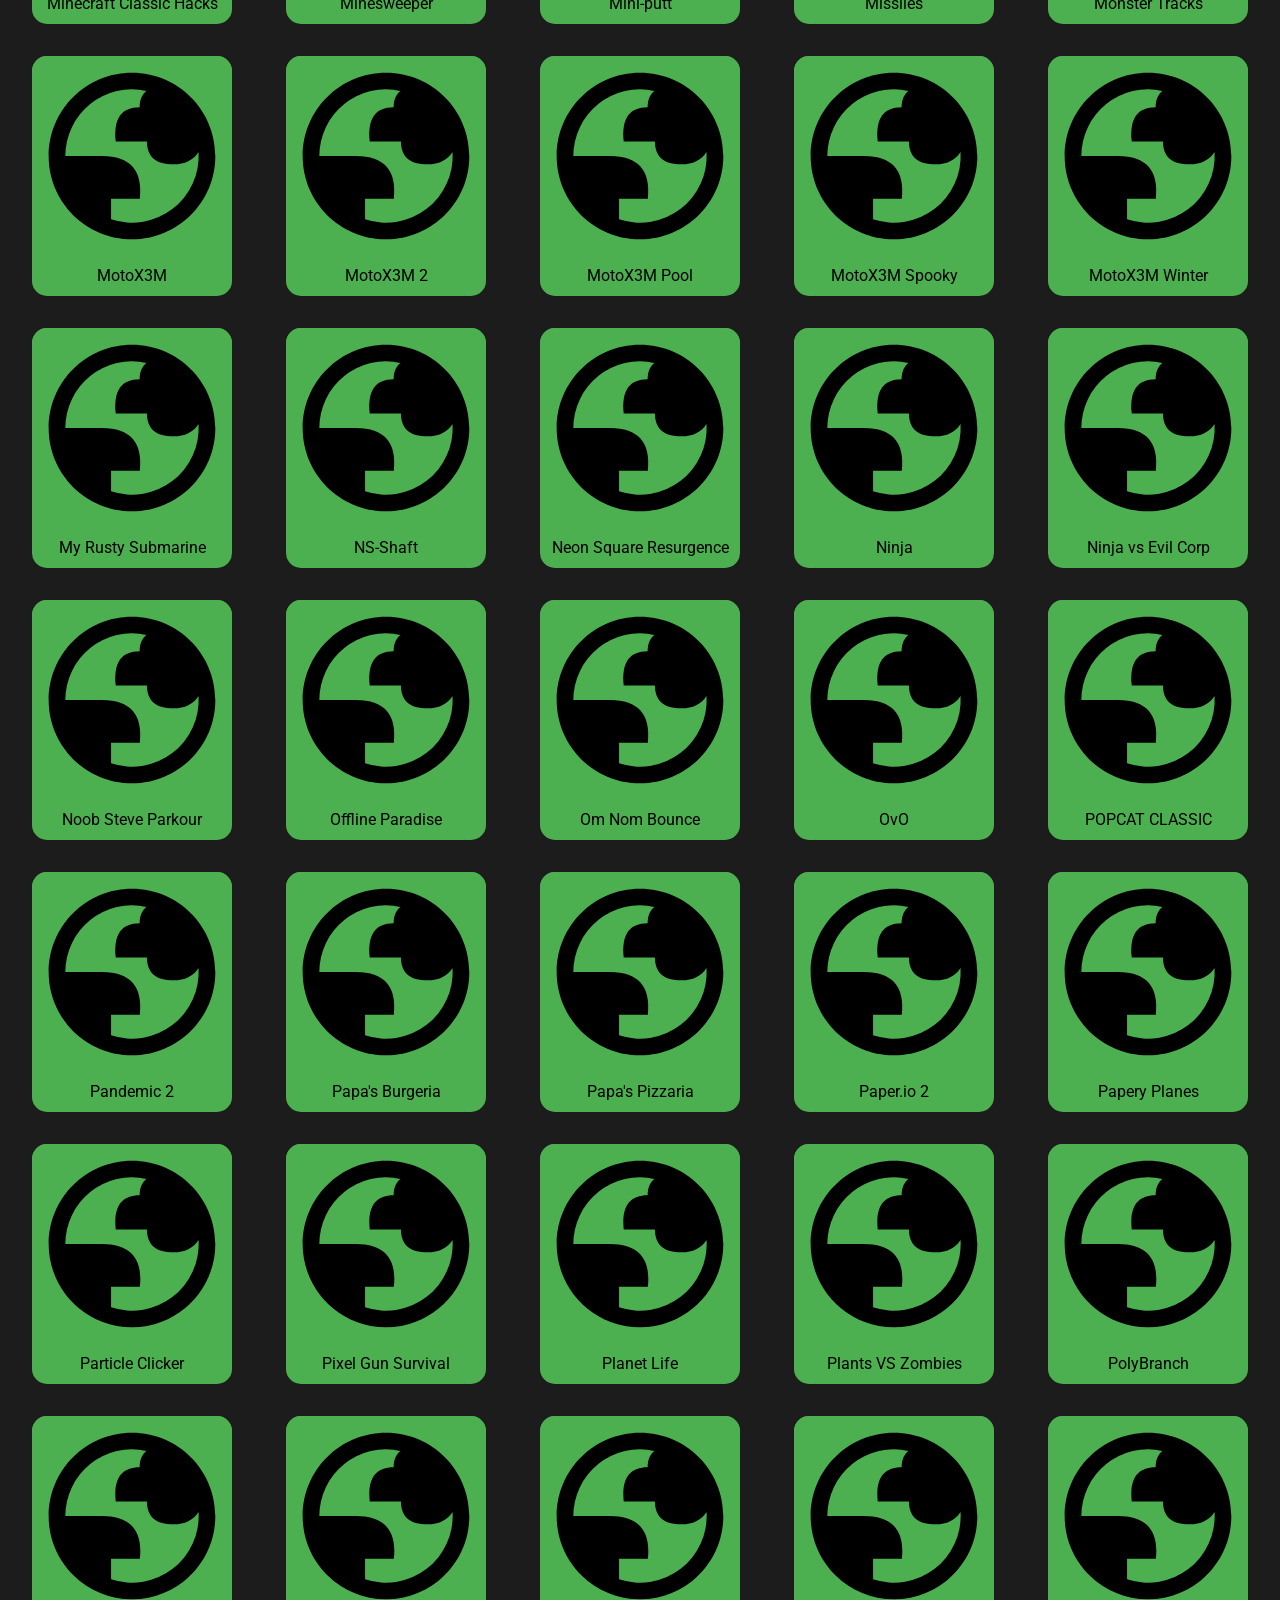
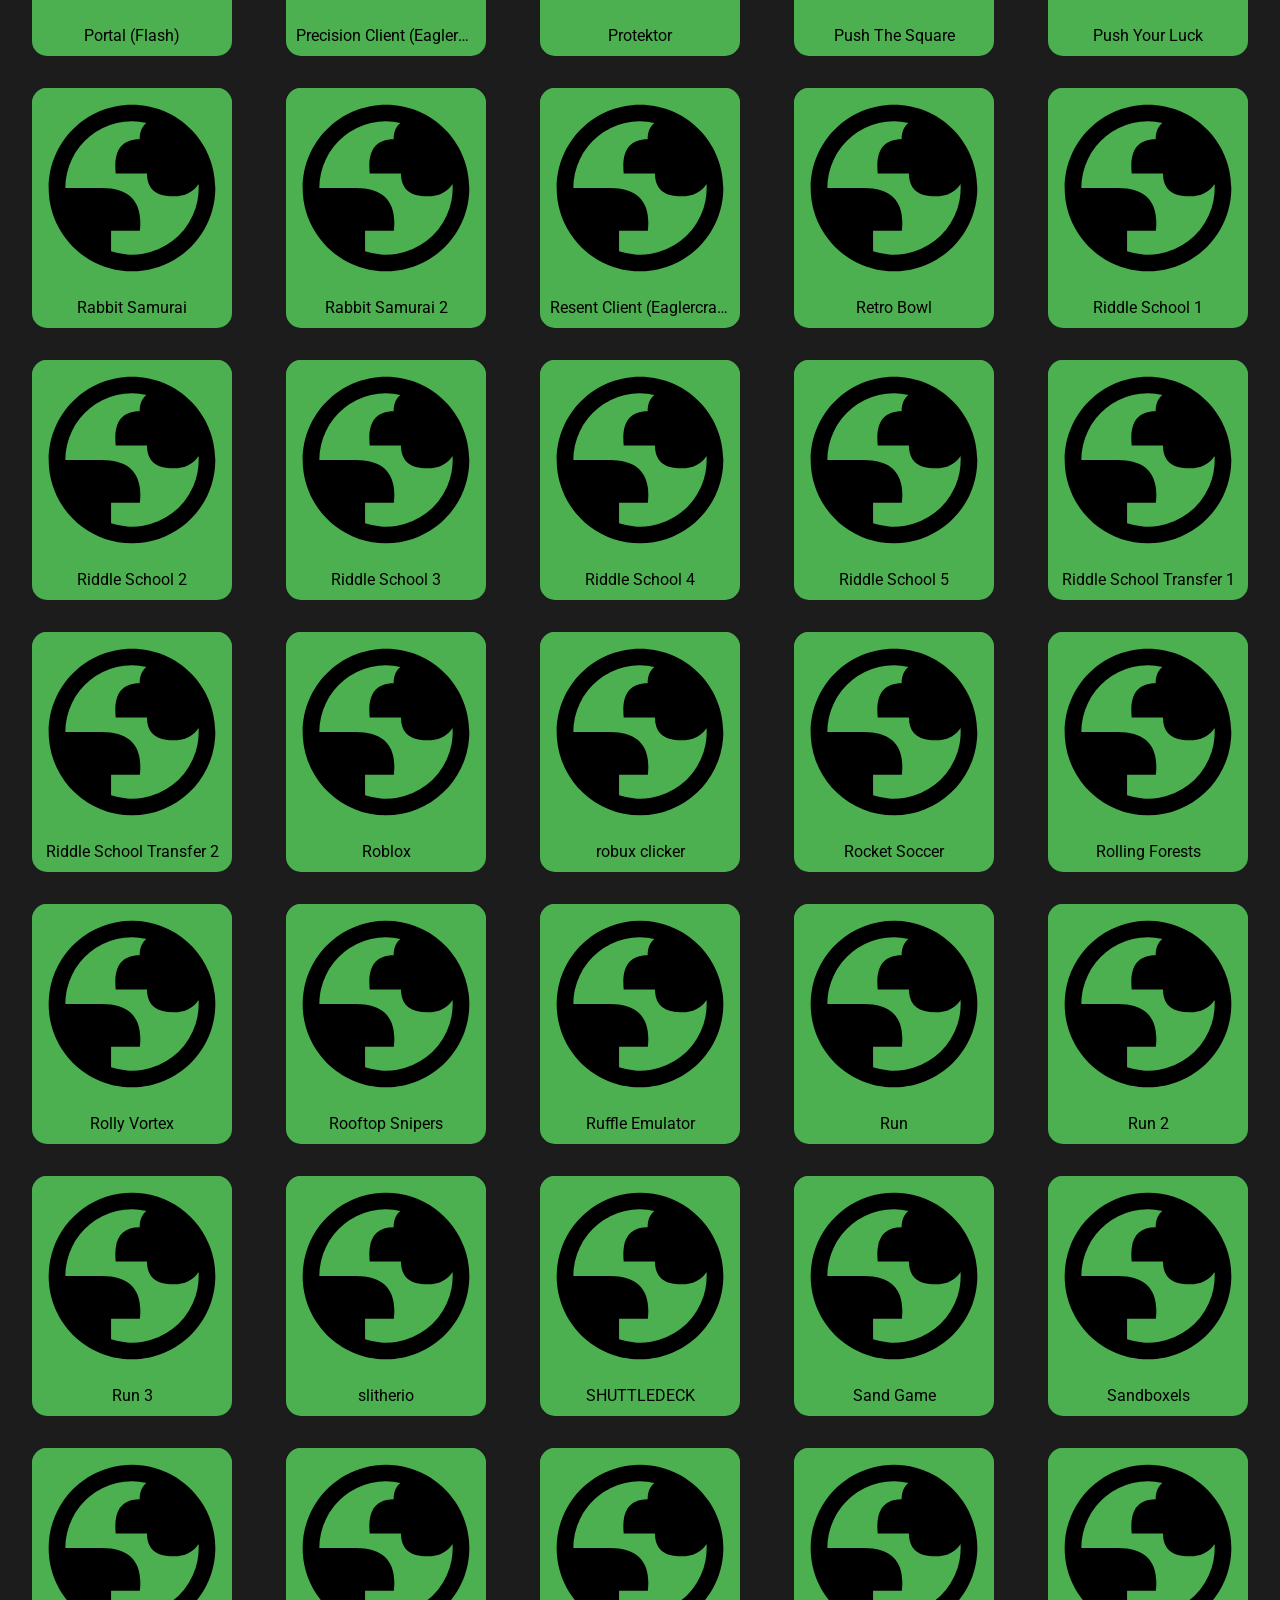
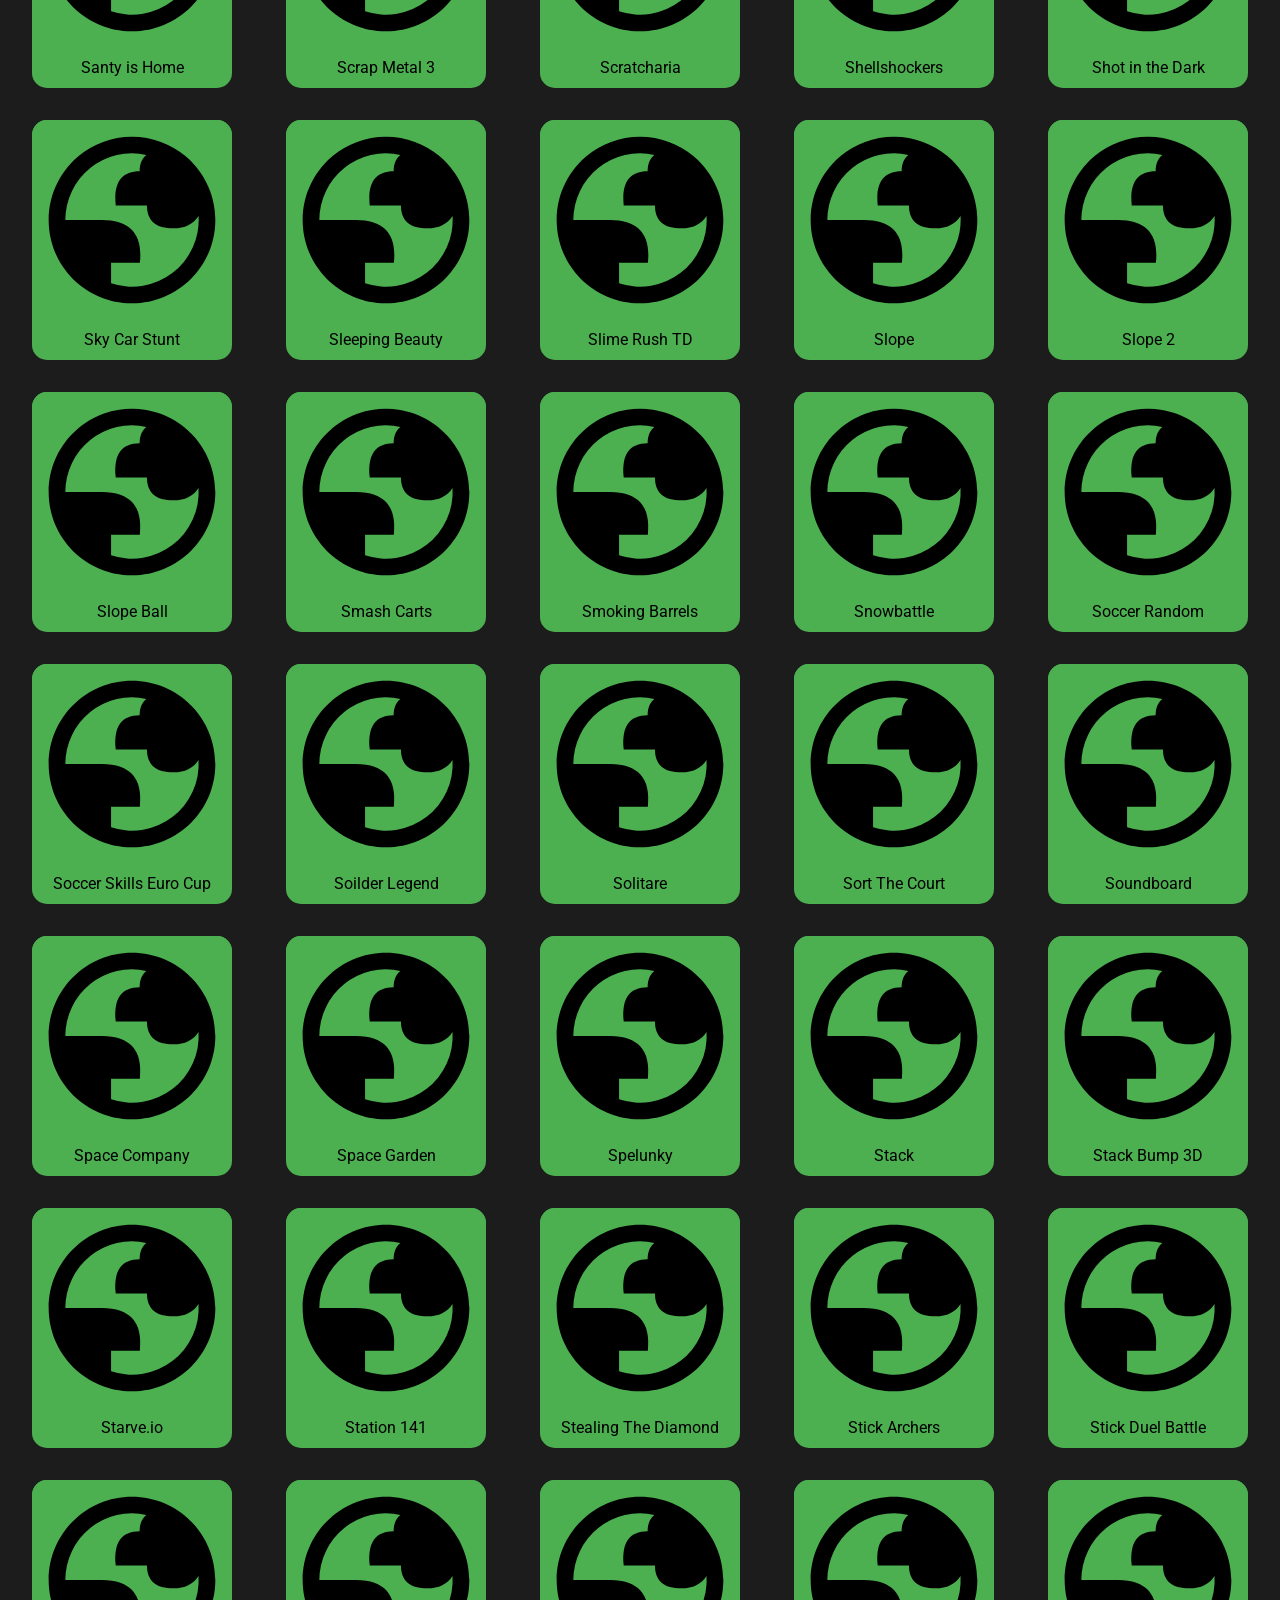
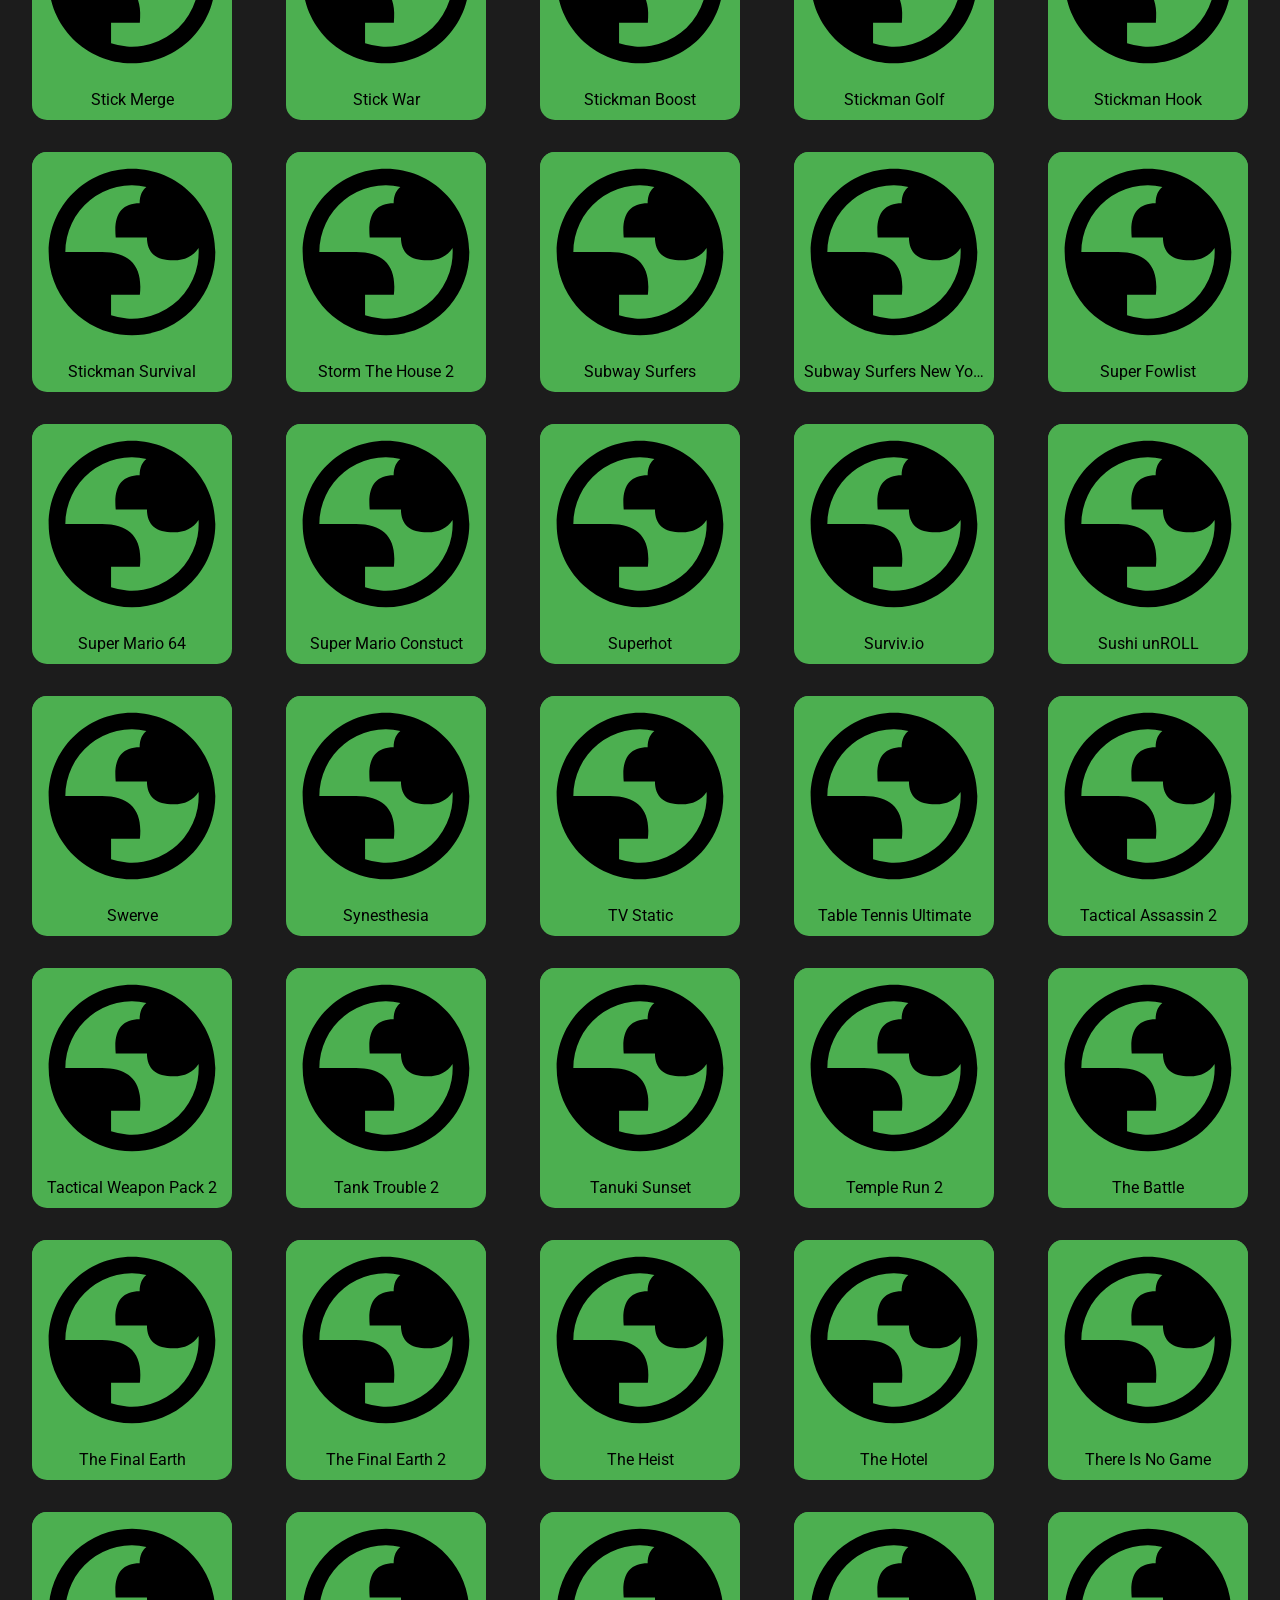
==== commit 89cb07b0: "Update index.html" ====
--- a/index.html
+++ b/index.html
@@ -93,9 +93,6 @@
   </style>
 
   <body>
-    <div class="navbar">
-
-    </div>
     
         <ul>
     <li><a class="img"><img src="https://raw.githubusercontent.com/TotoB12/totob12.github.io/main/things/favicon.ico" alt="Logo" height="44"></a></li>
@@ -116,7 +113,6 @@
     <li><a class="icon right" href="https://totob12.github.io/countdown"><span class="material-symbols-outlined">
     hourglass_empty</span></a></li>
     </ul>
-    </br>
 
     <center>
       <input class="searchbar" placeholder="Search TotoB12" />
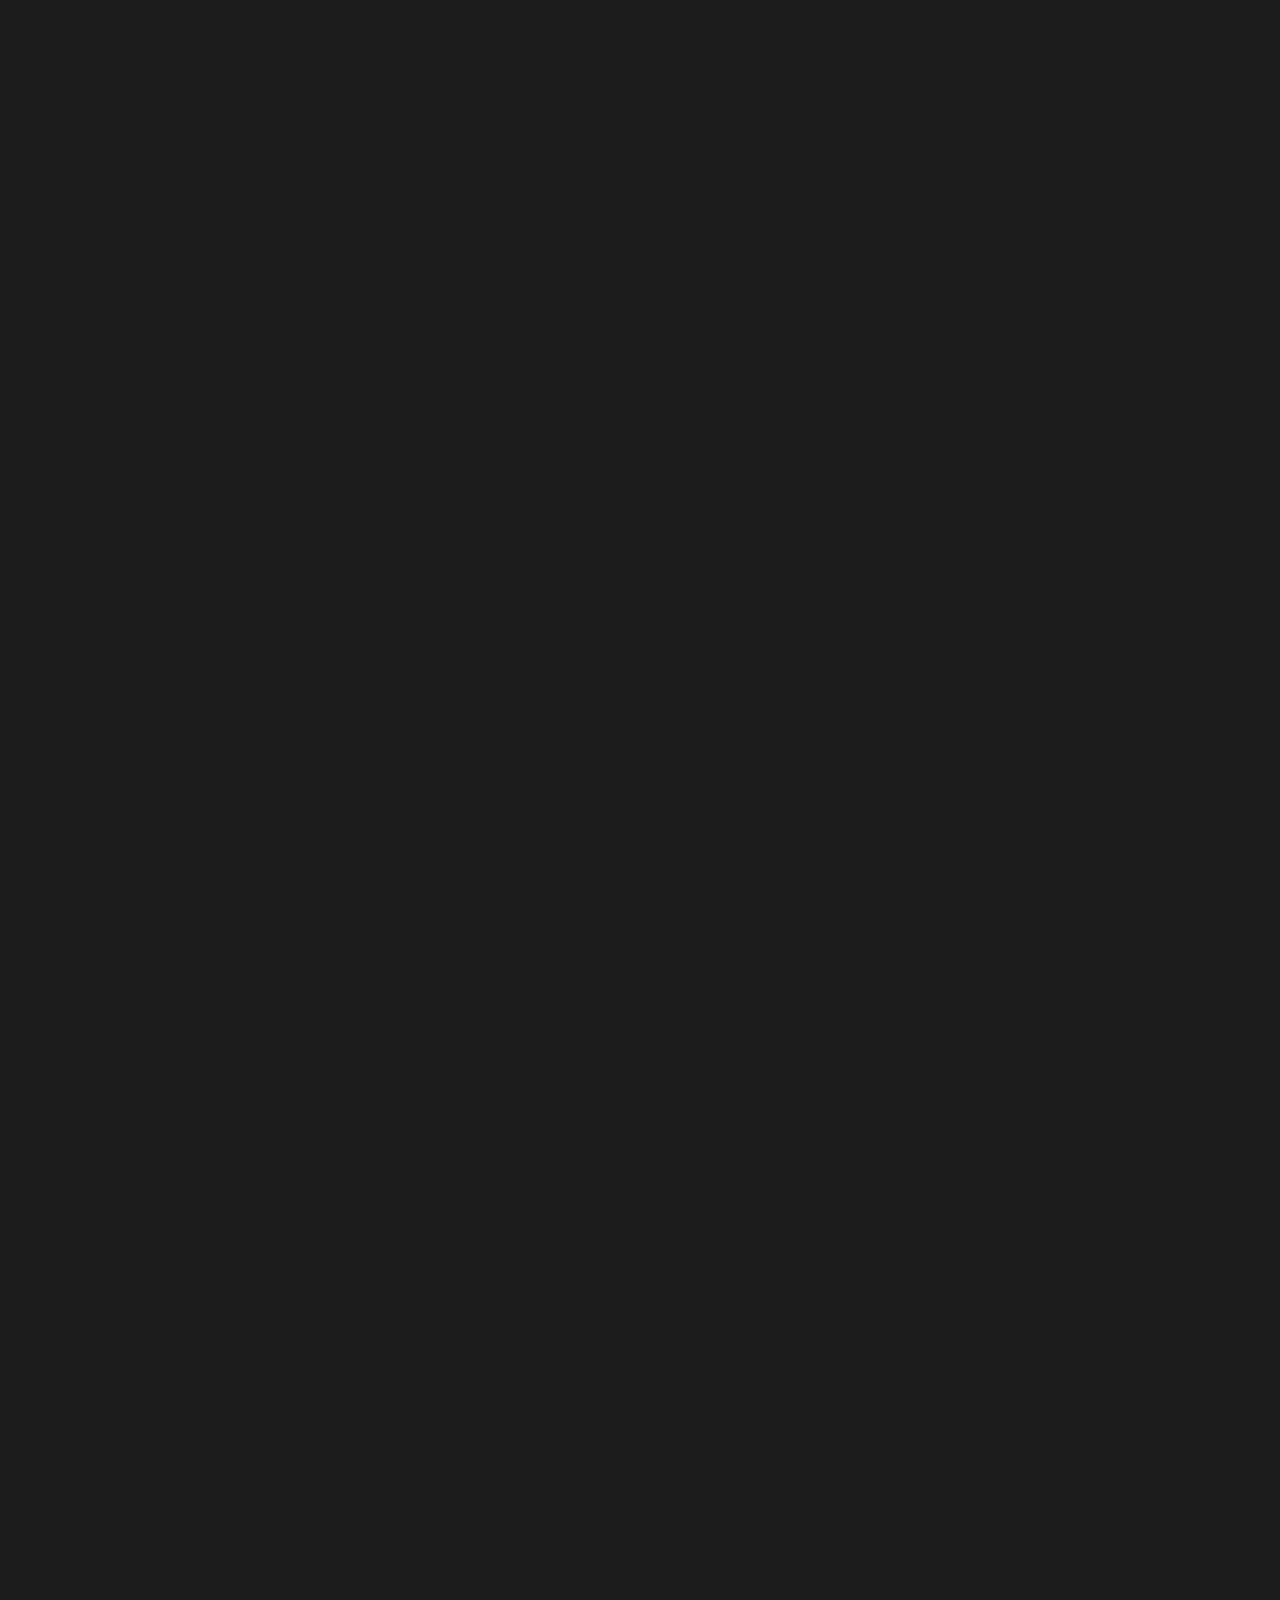
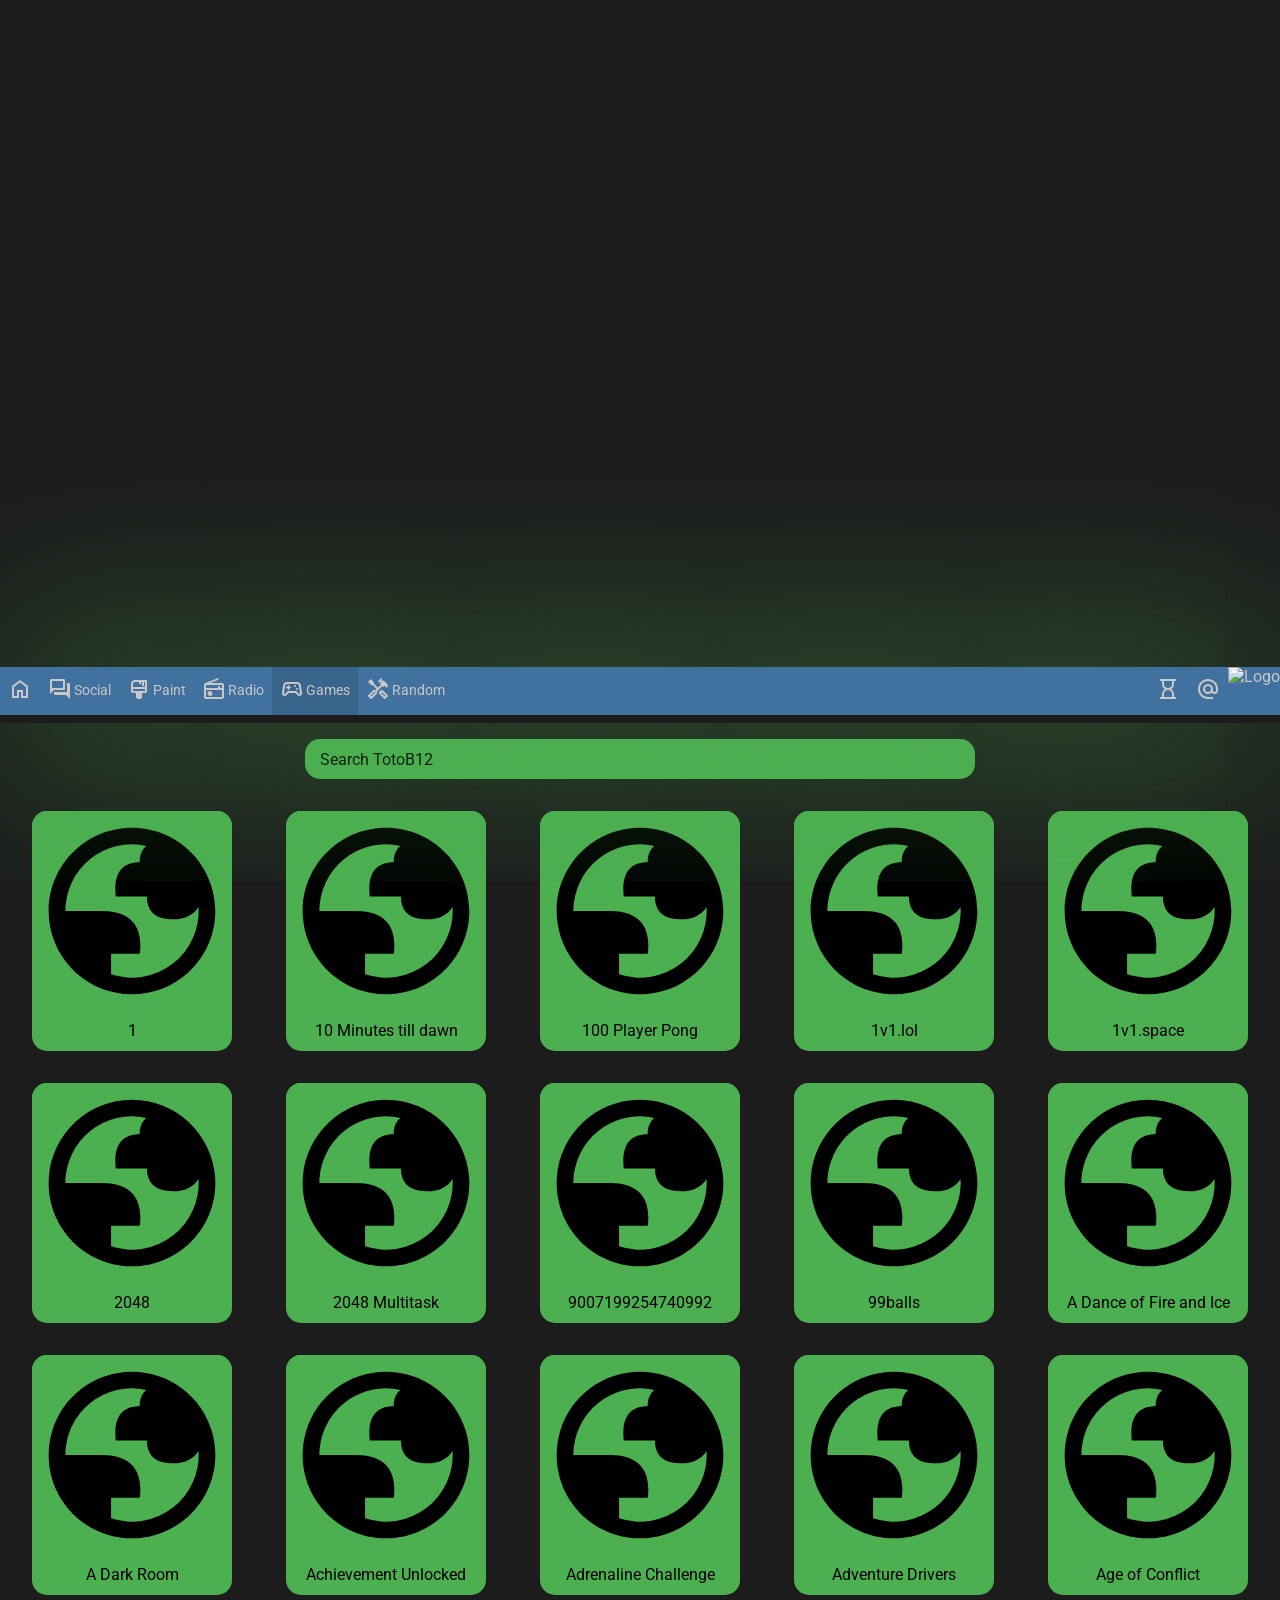
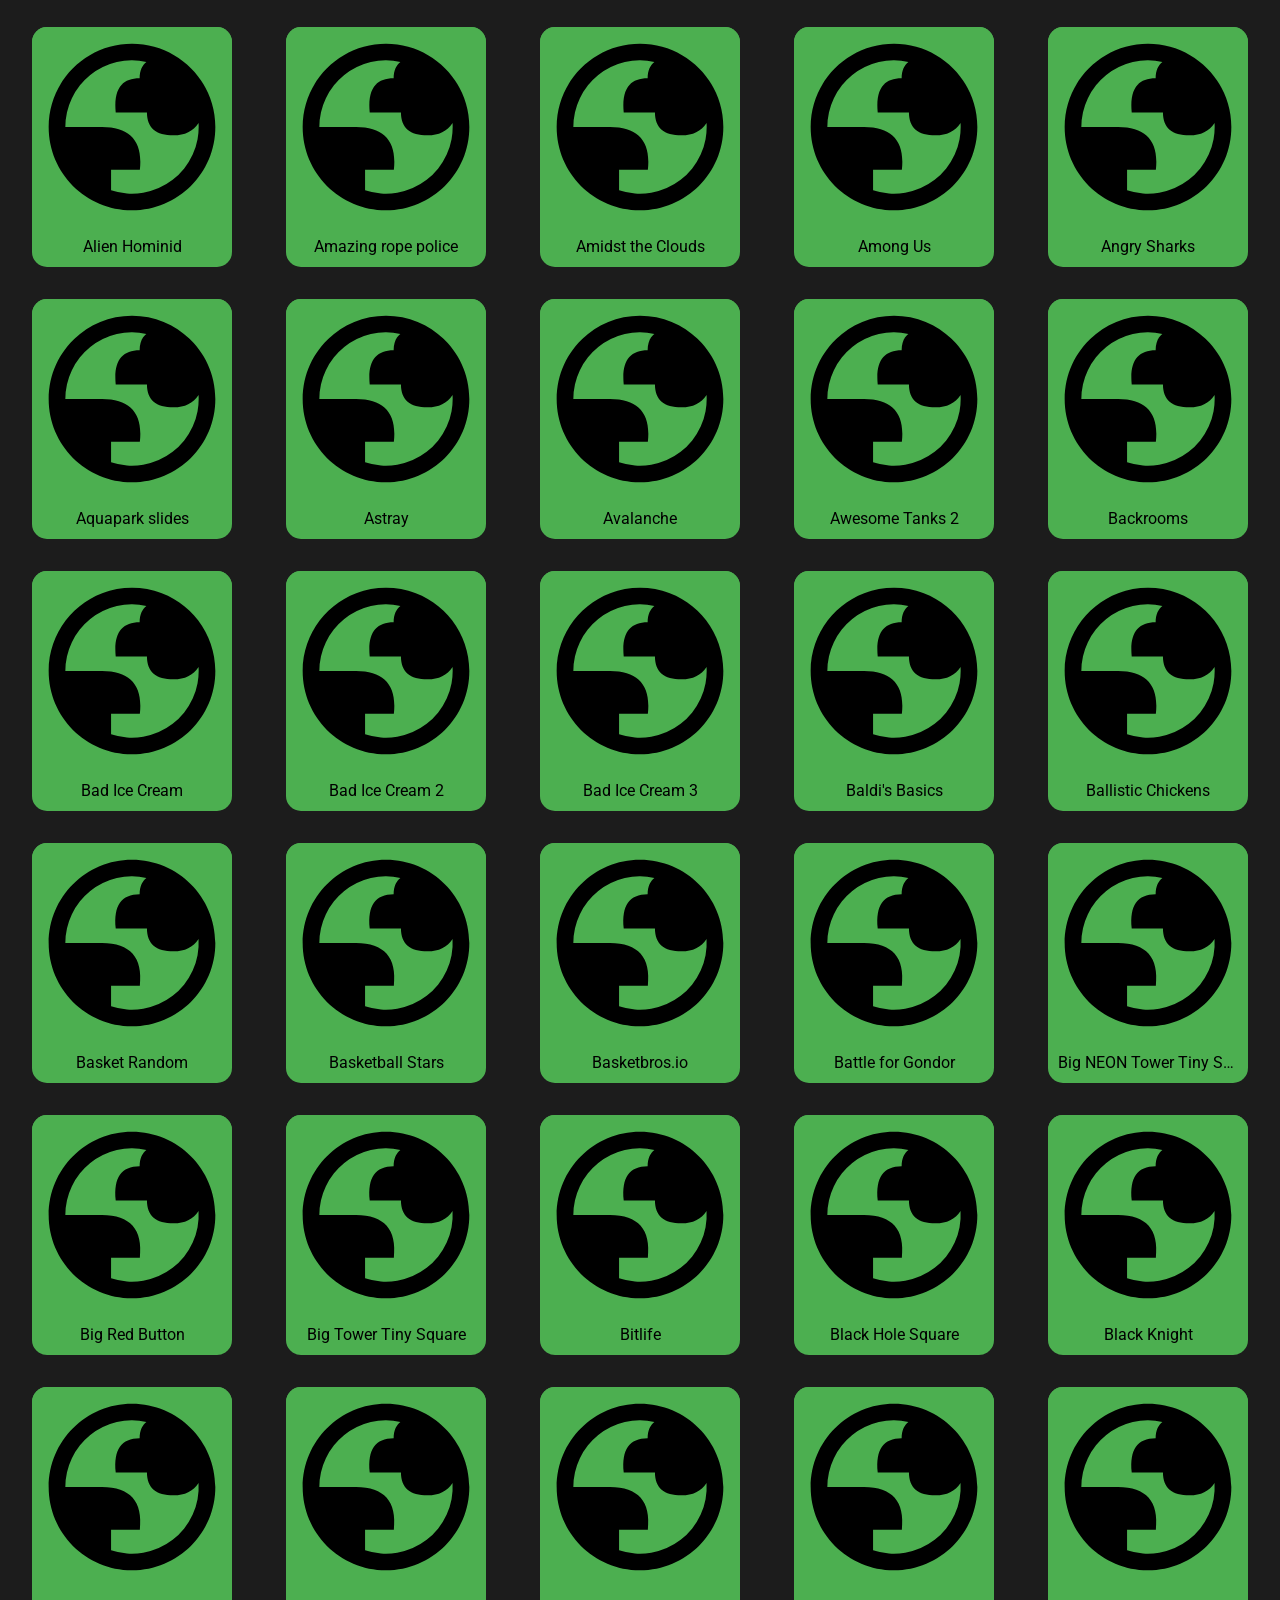
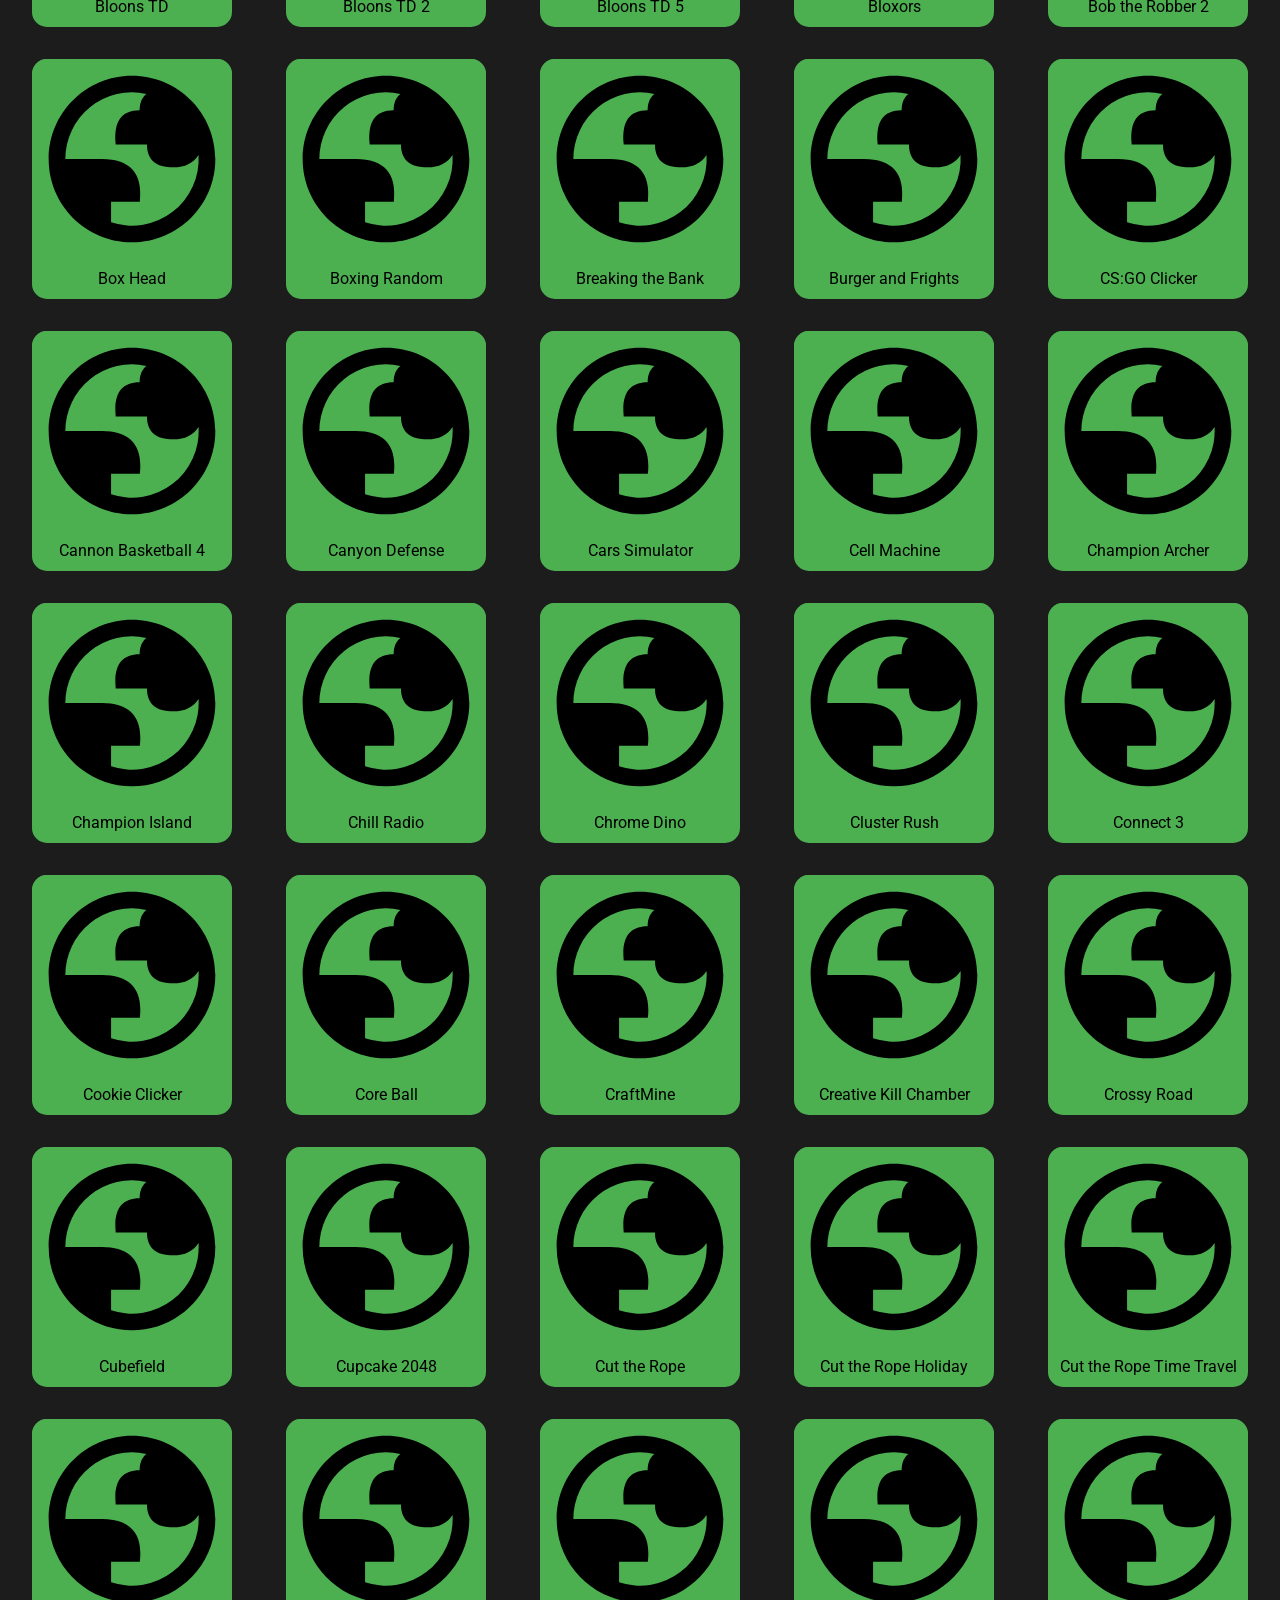
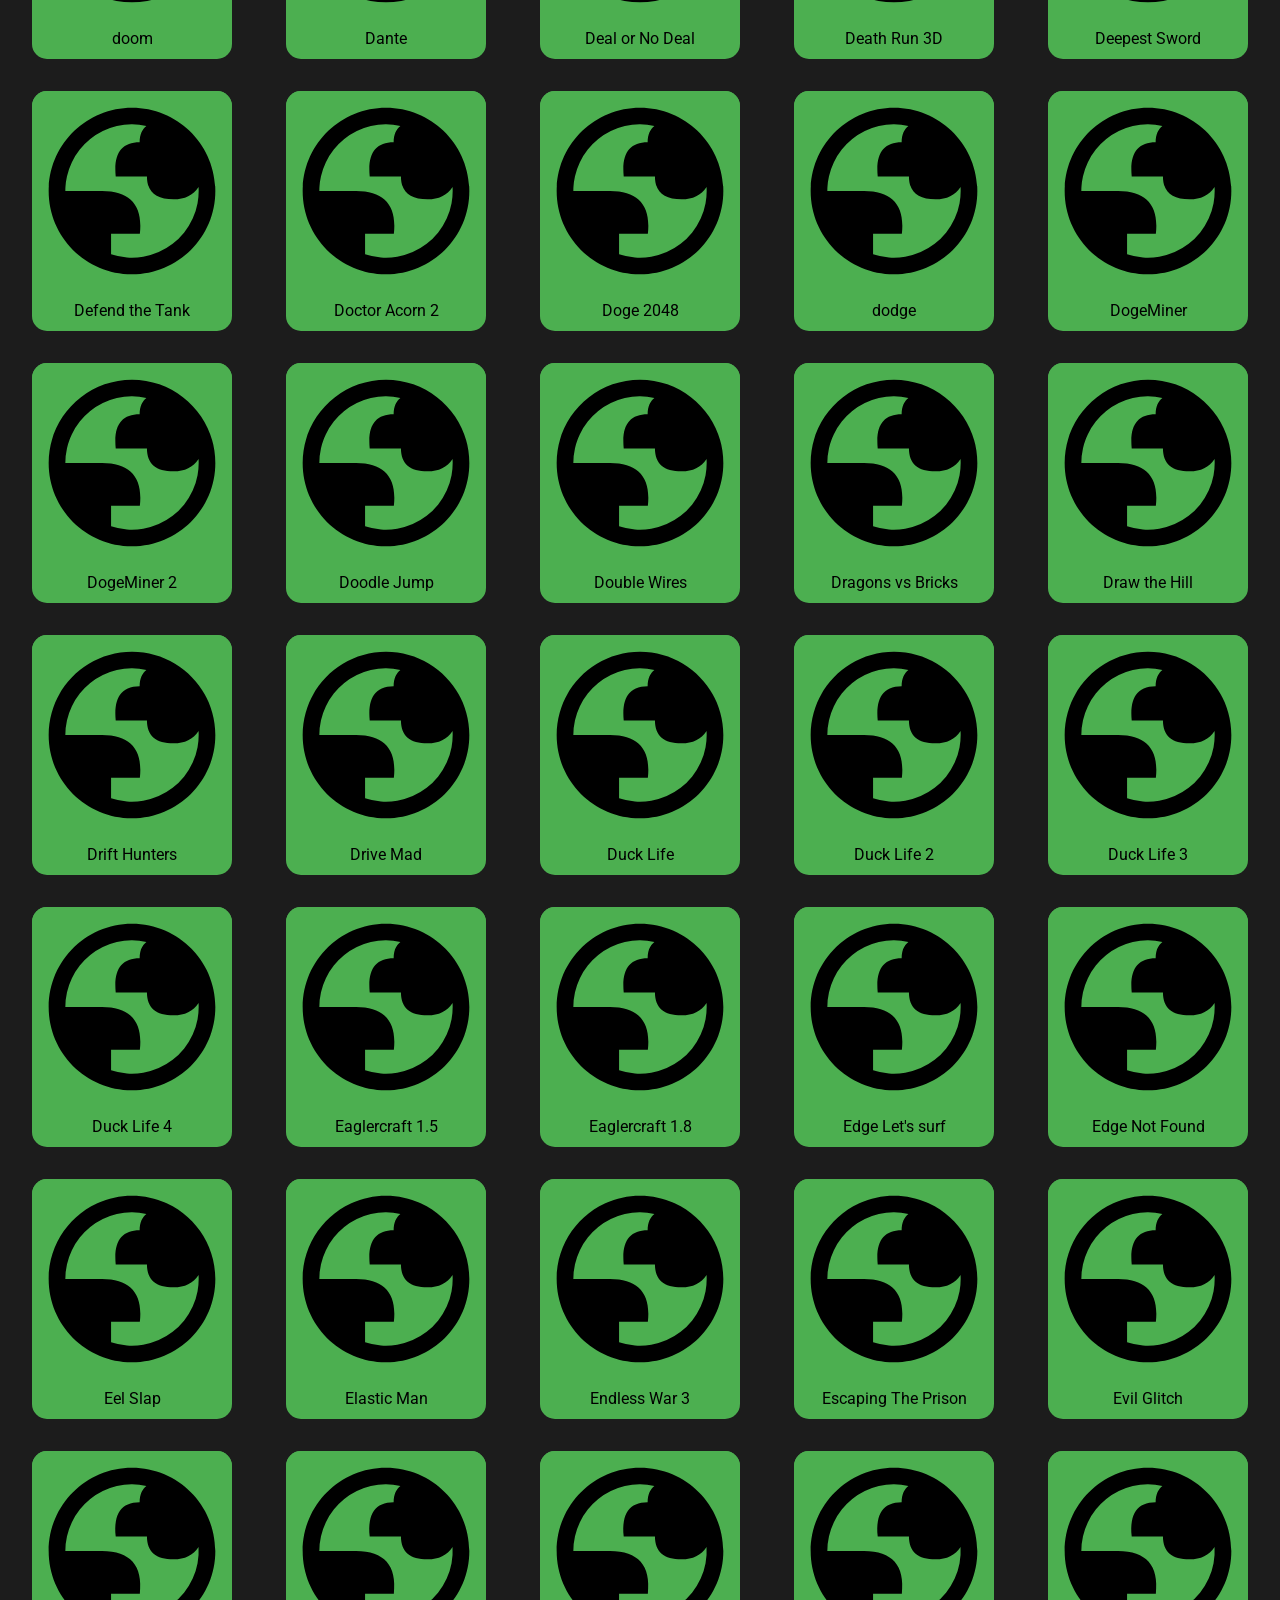
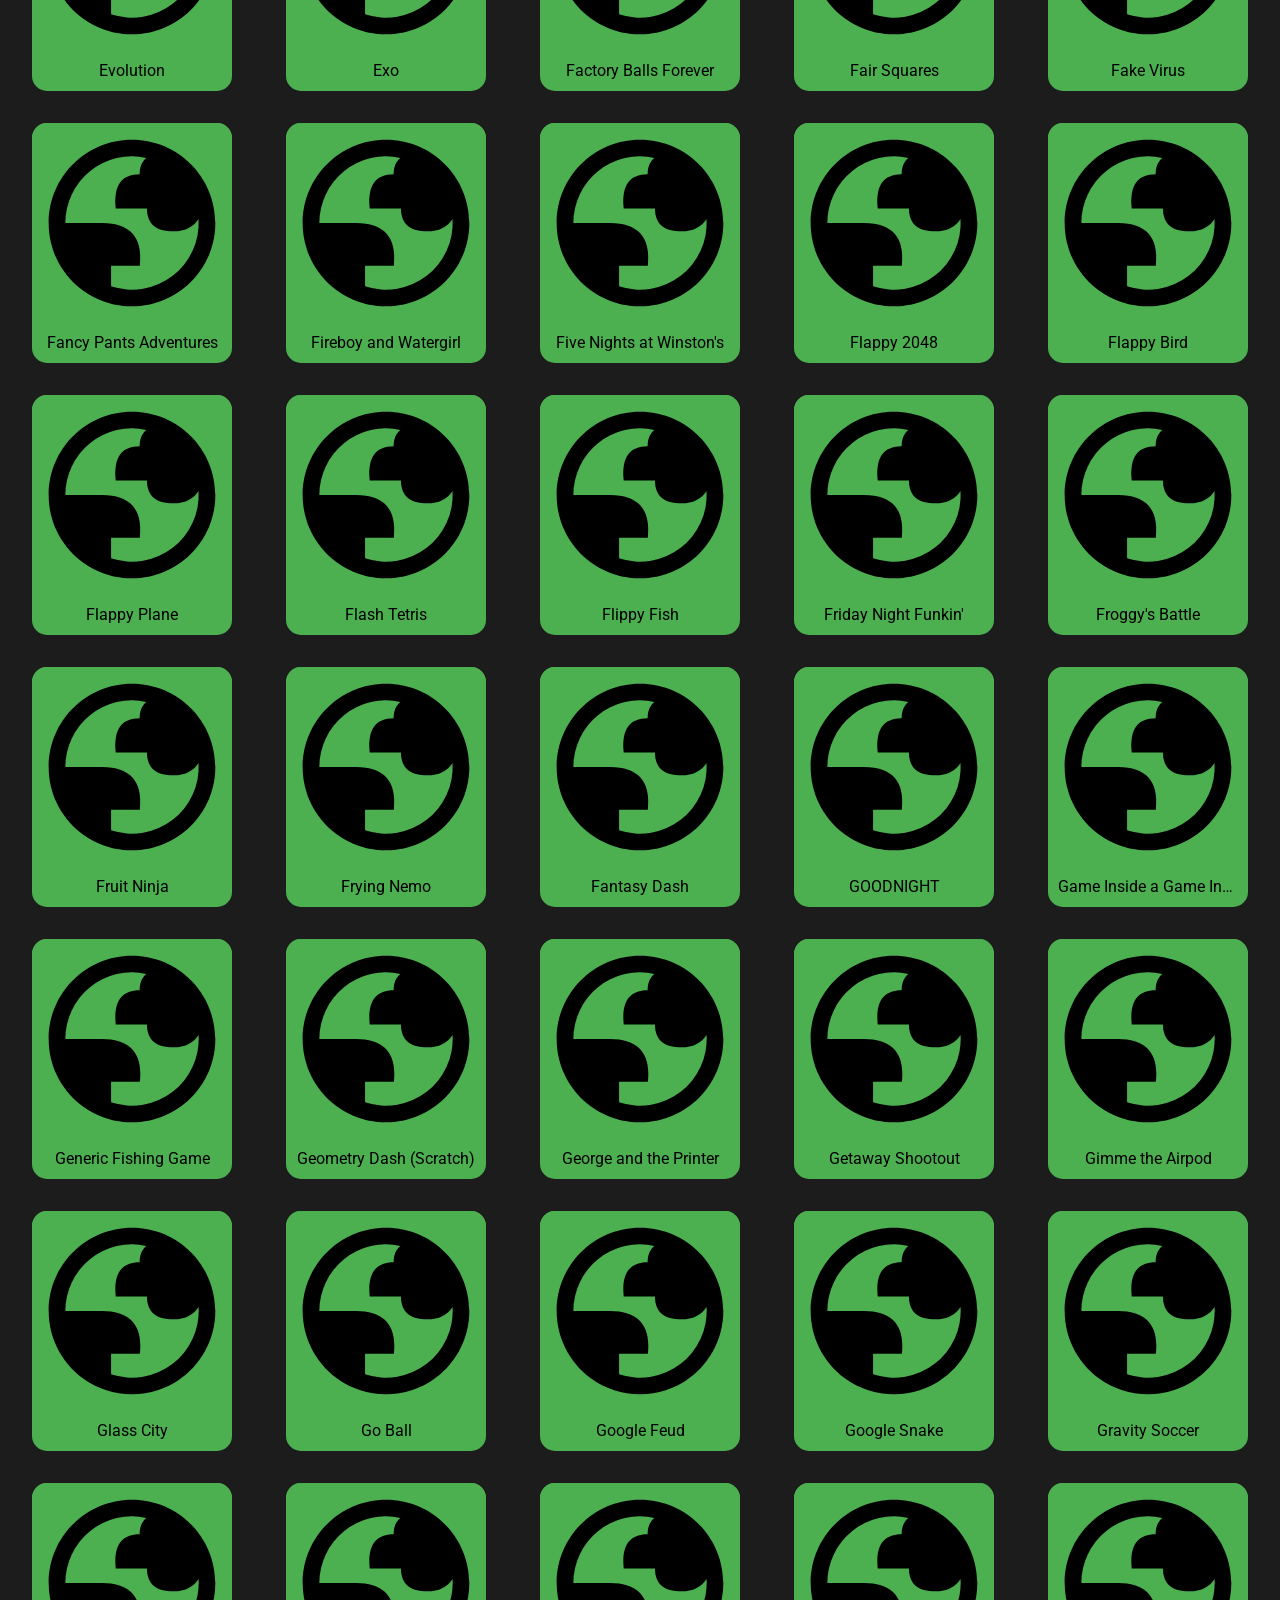
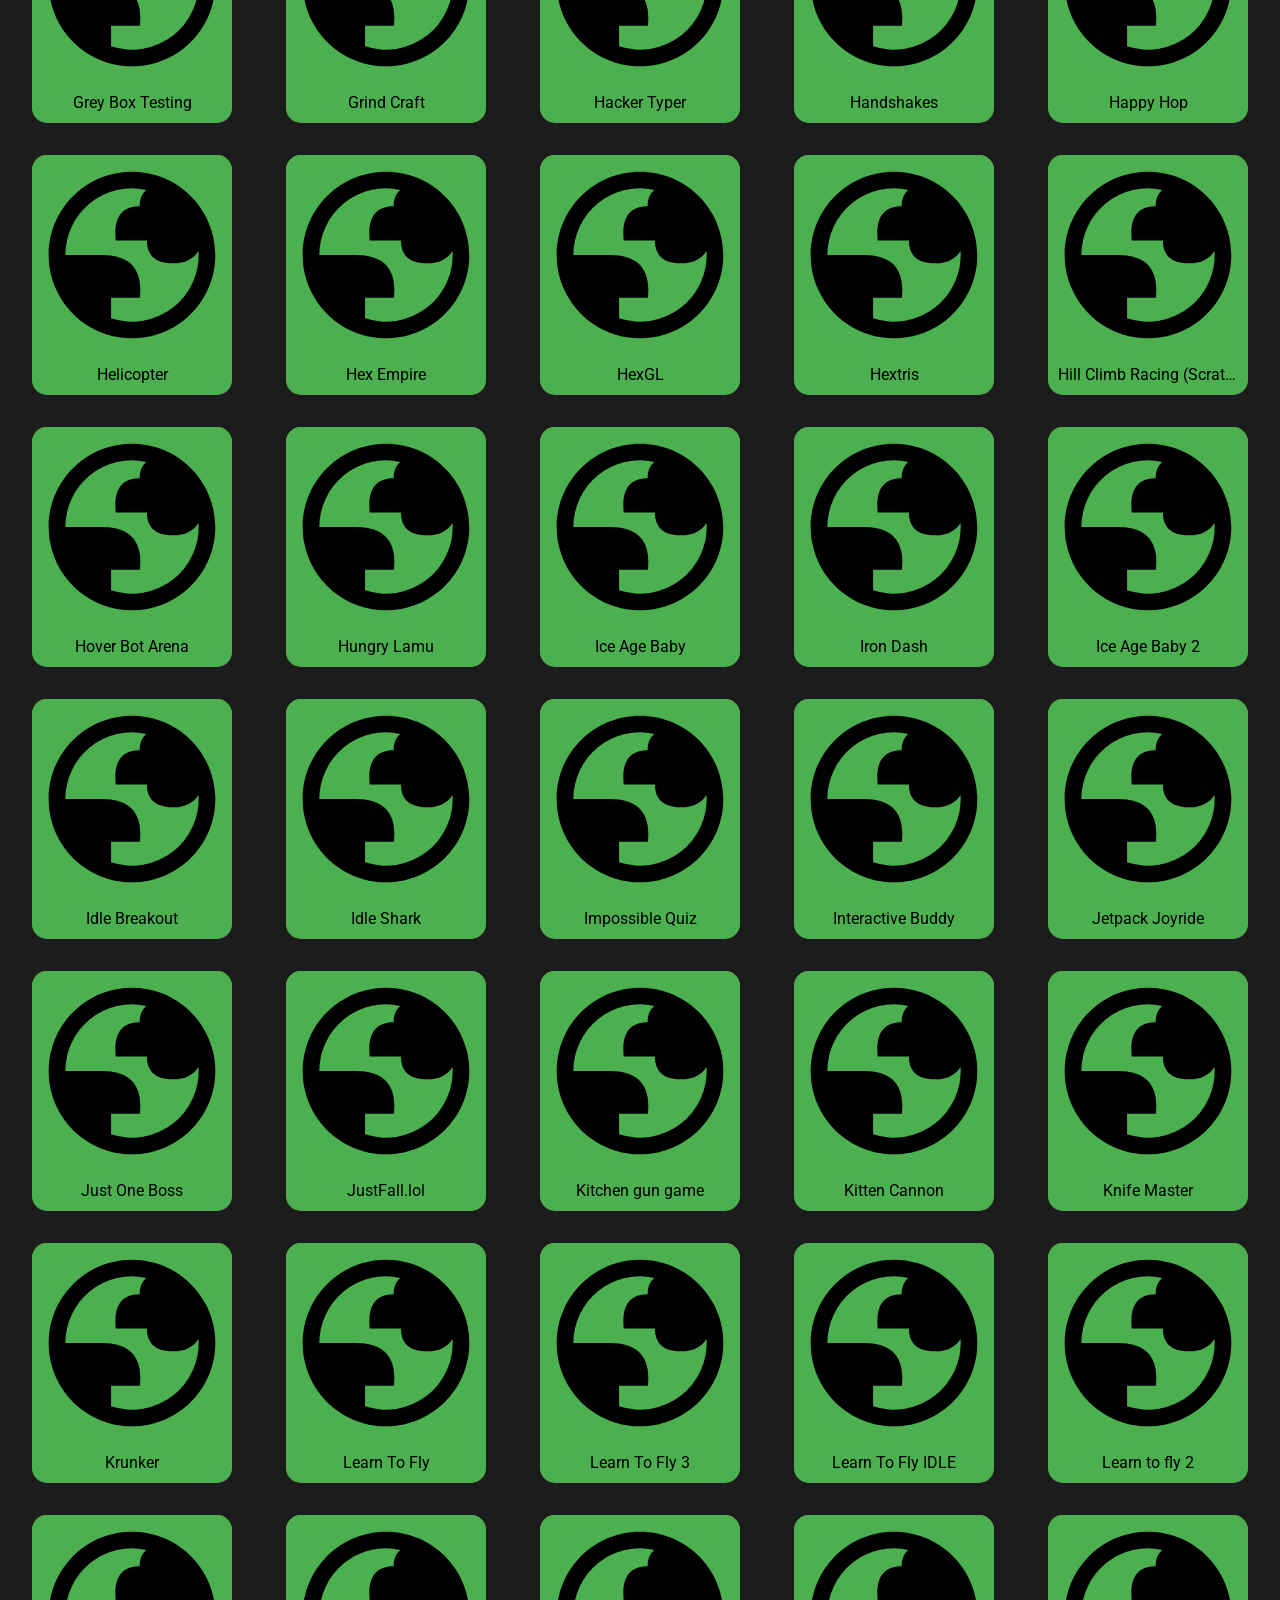
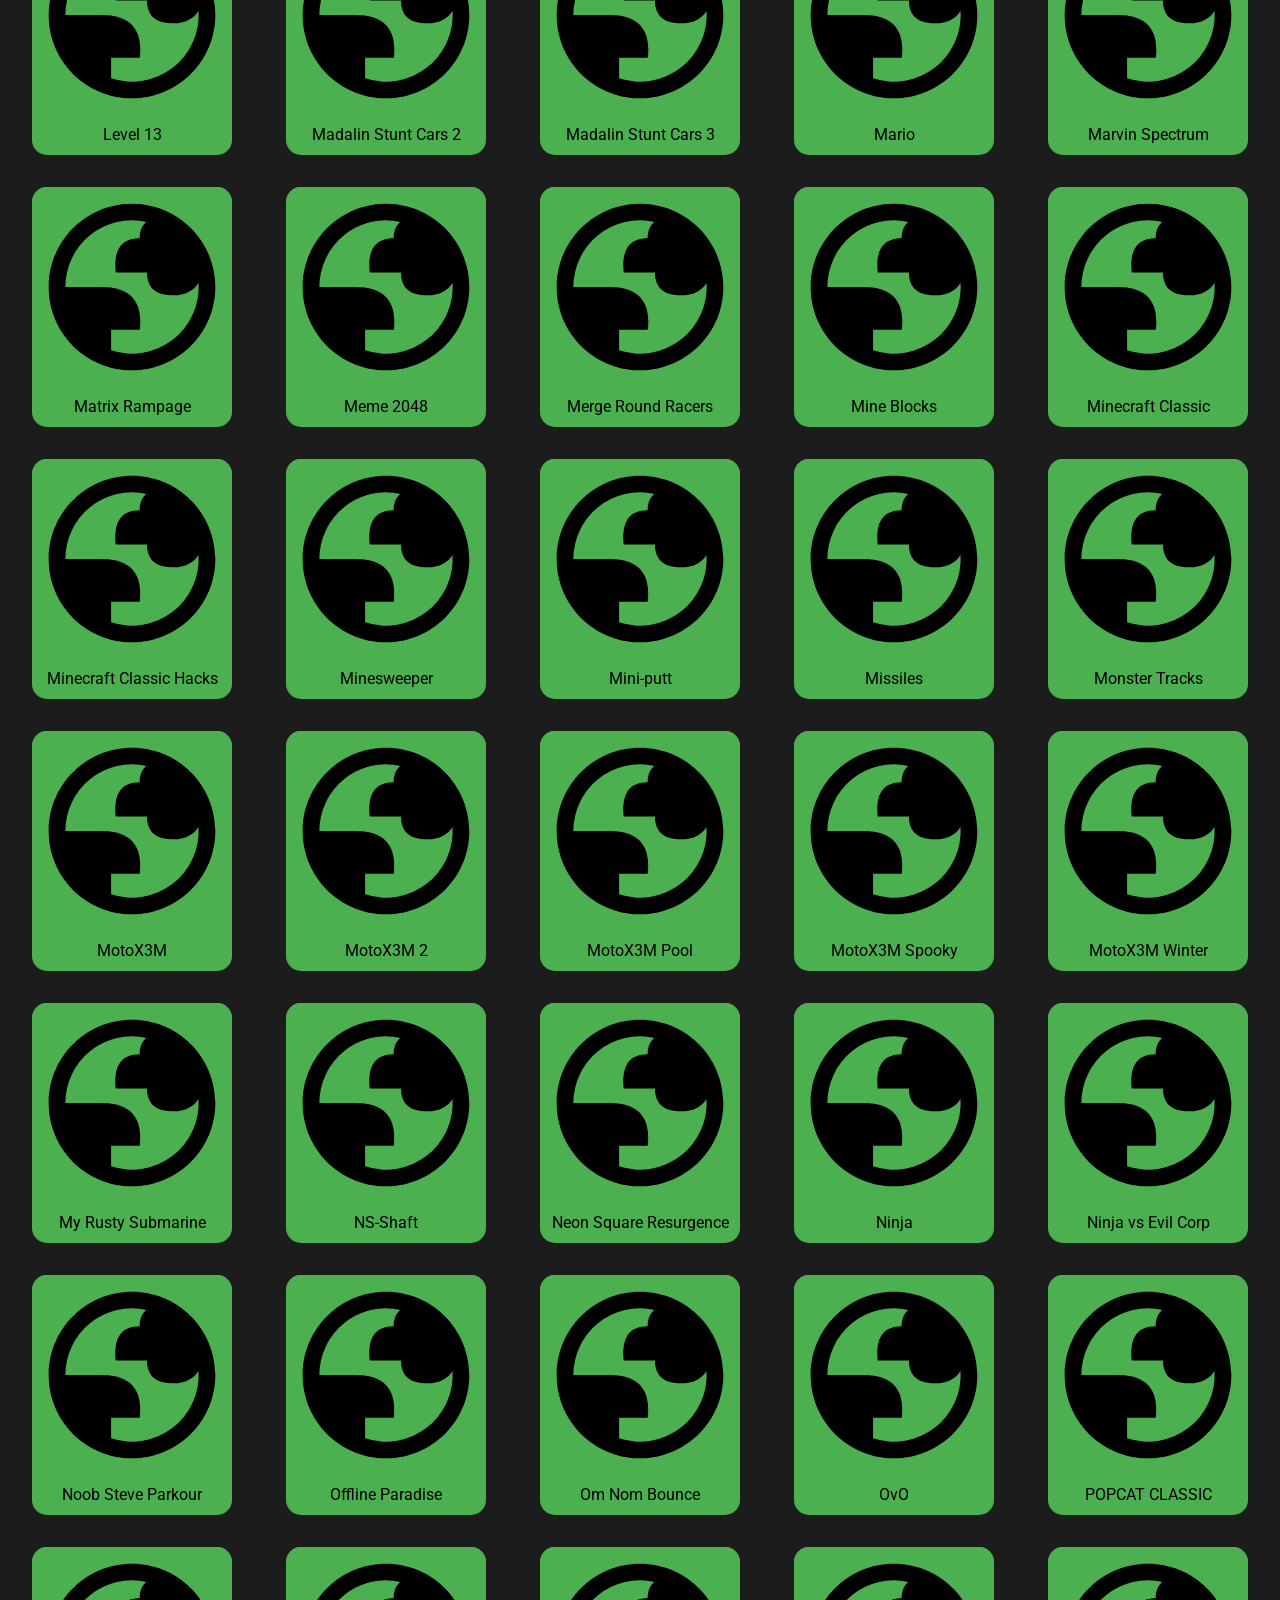
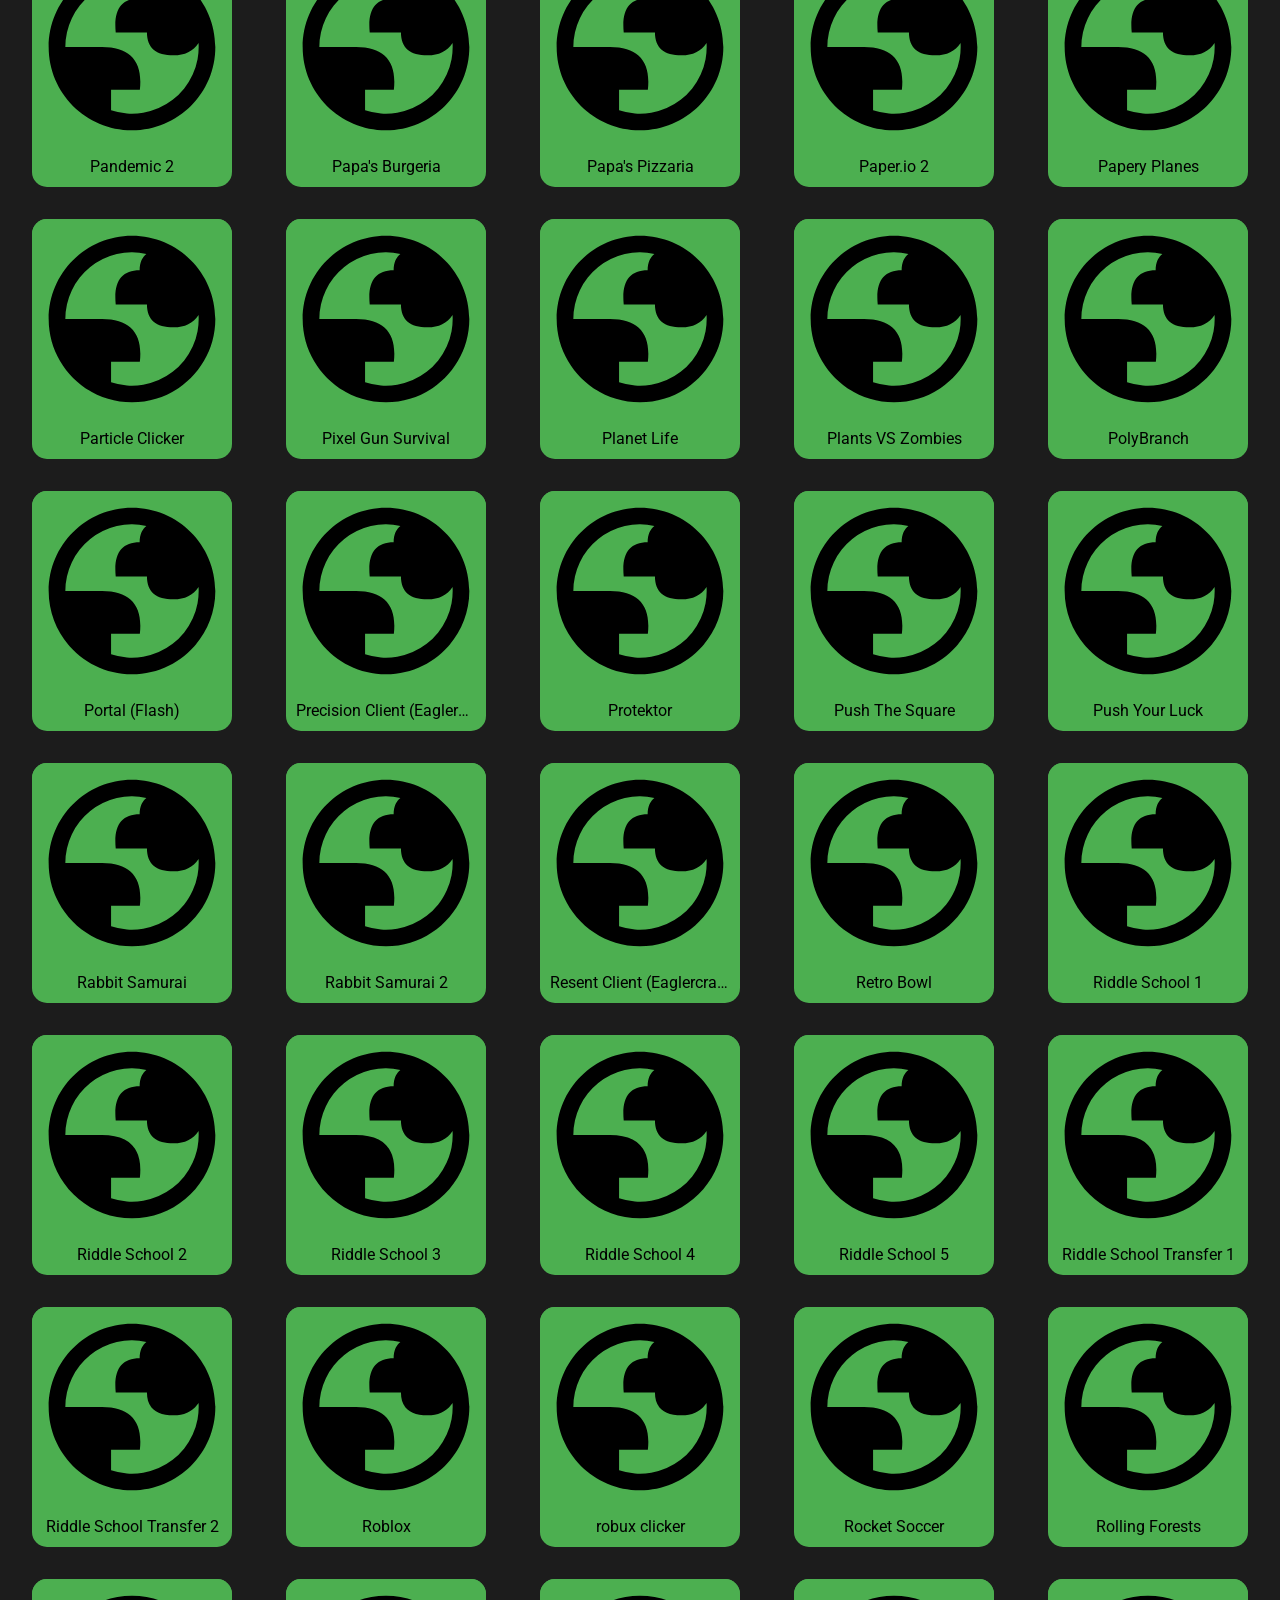
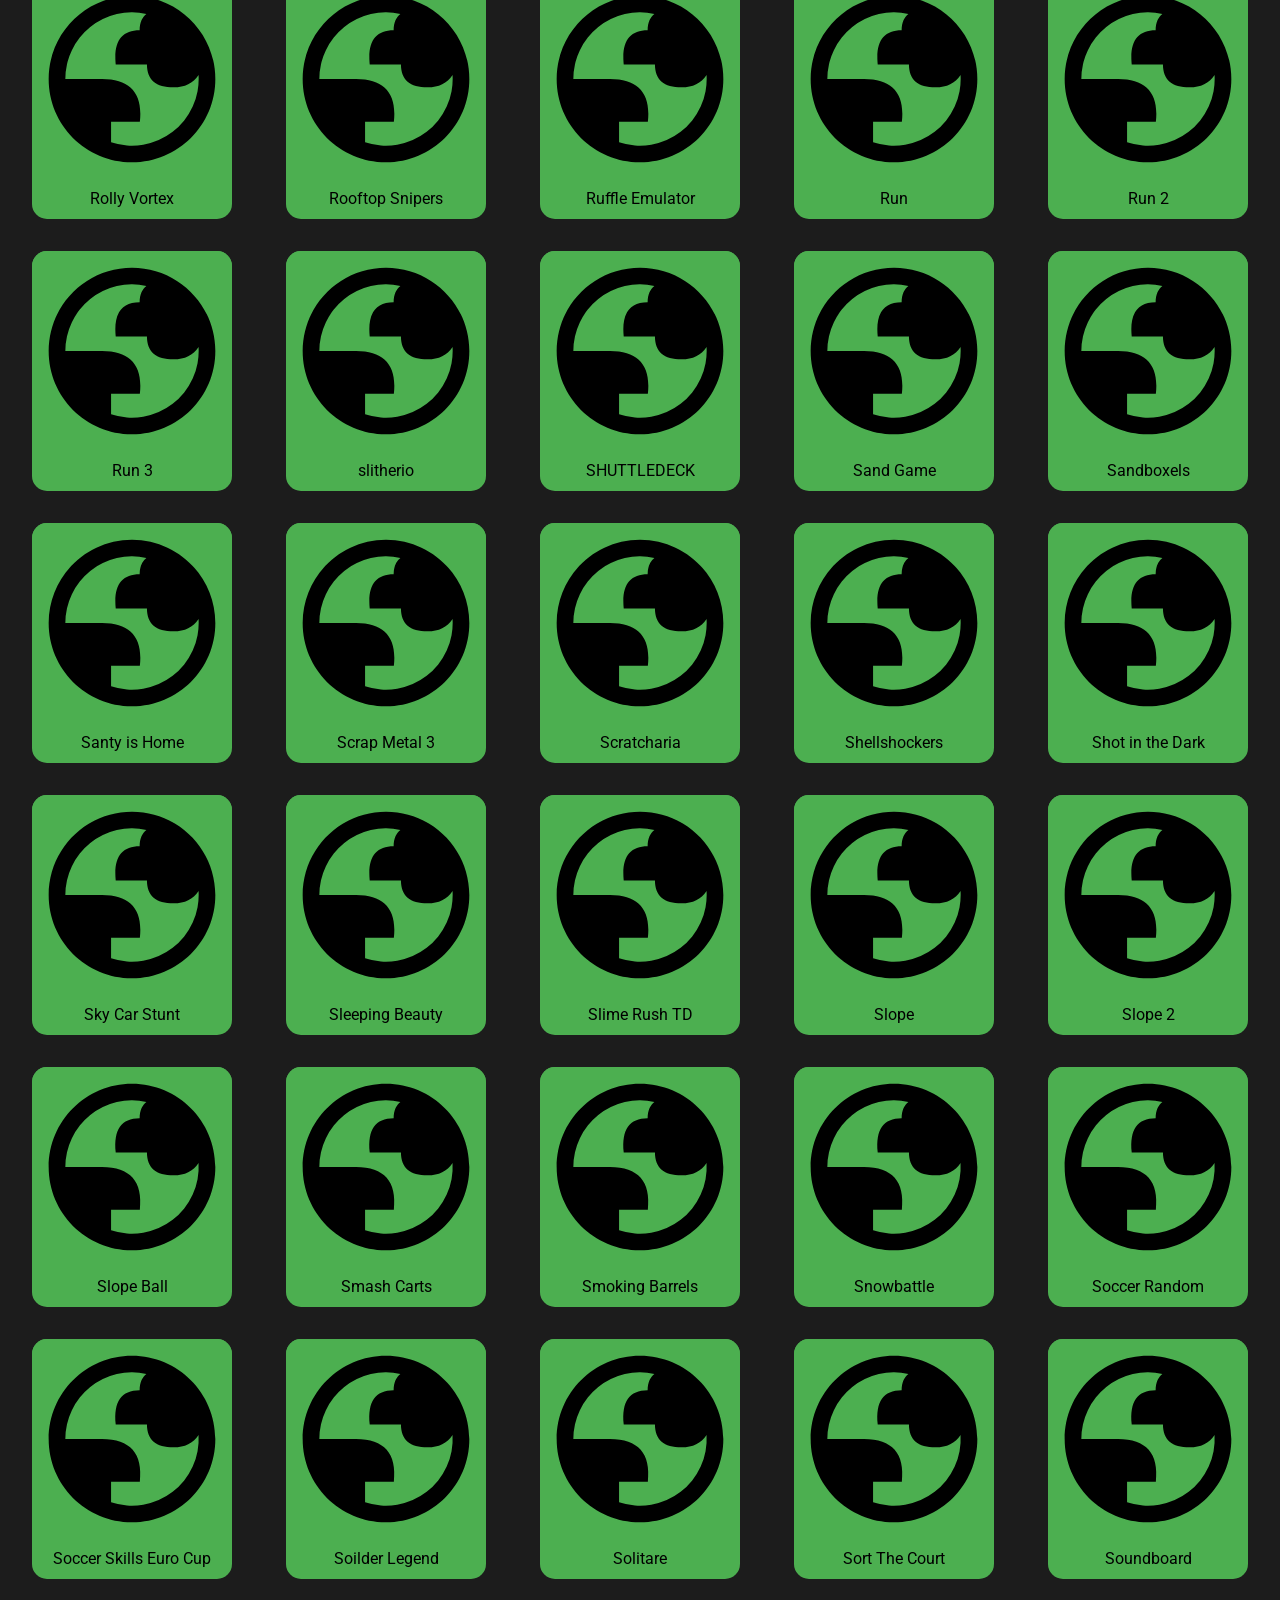
==== commit a4e75bc1: "Update index.html" ====
--- a/index.html
+++ b/index.html
@@ -94,6 +94,9 @@
 
   <body>
     
+        <div class="navbar">
+
+ 
         <ul>
     <li><a class="img"><img src="https://raw.githubusercontent.com/TotoB12/totob12.github.io/main/things/favicon.ico" alt="Logo" height="44"></a></li>
     <li><a class="icon" href="https://totob12.github.io/index.html"><span class="material-symbols-outlined">
@@ -113,6 +116,8 @@
     <li><a class="icon right" href="https://totob12.github.io/countdown"><span class="material-symbols-outlined">
     hourglass_empty</span></a></li>
     </ul>
+    
+       </div>
 
     <center>
       <input class="searchbar" placeholder="Search TotoB12" />
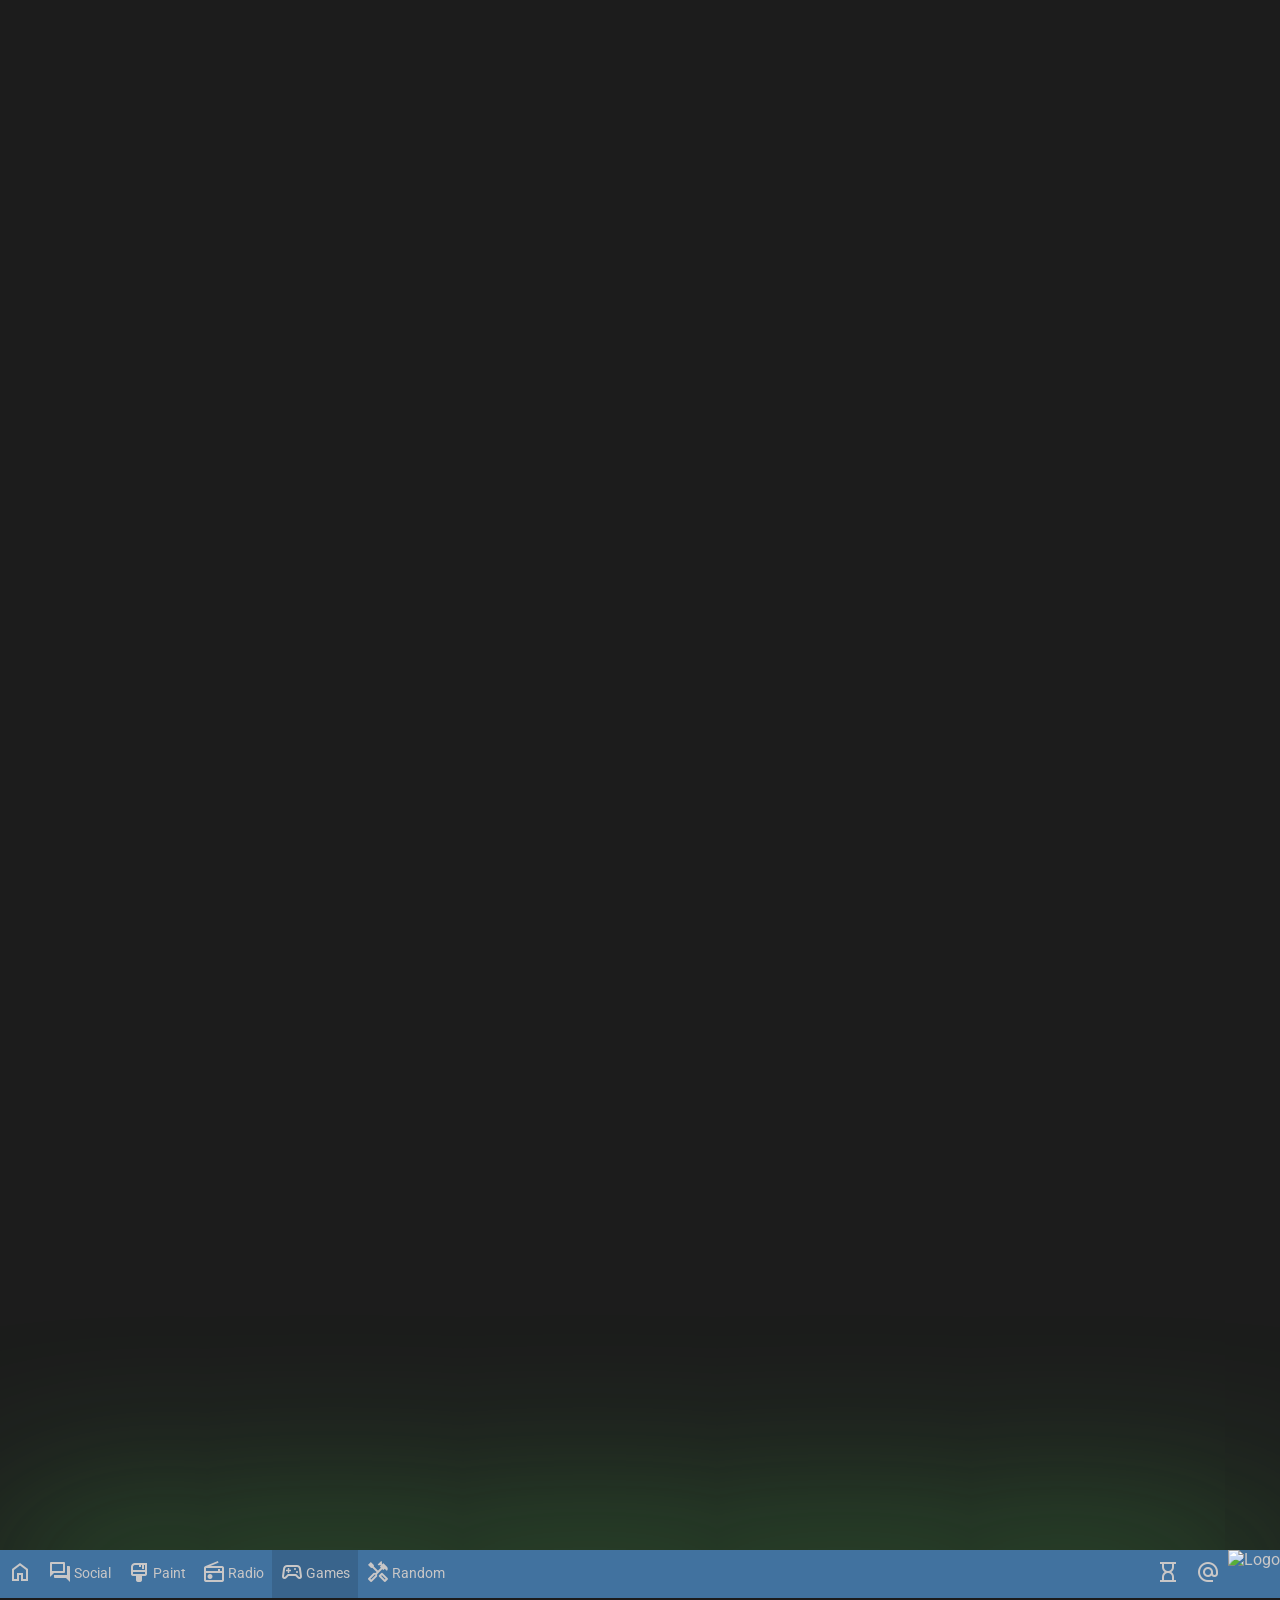
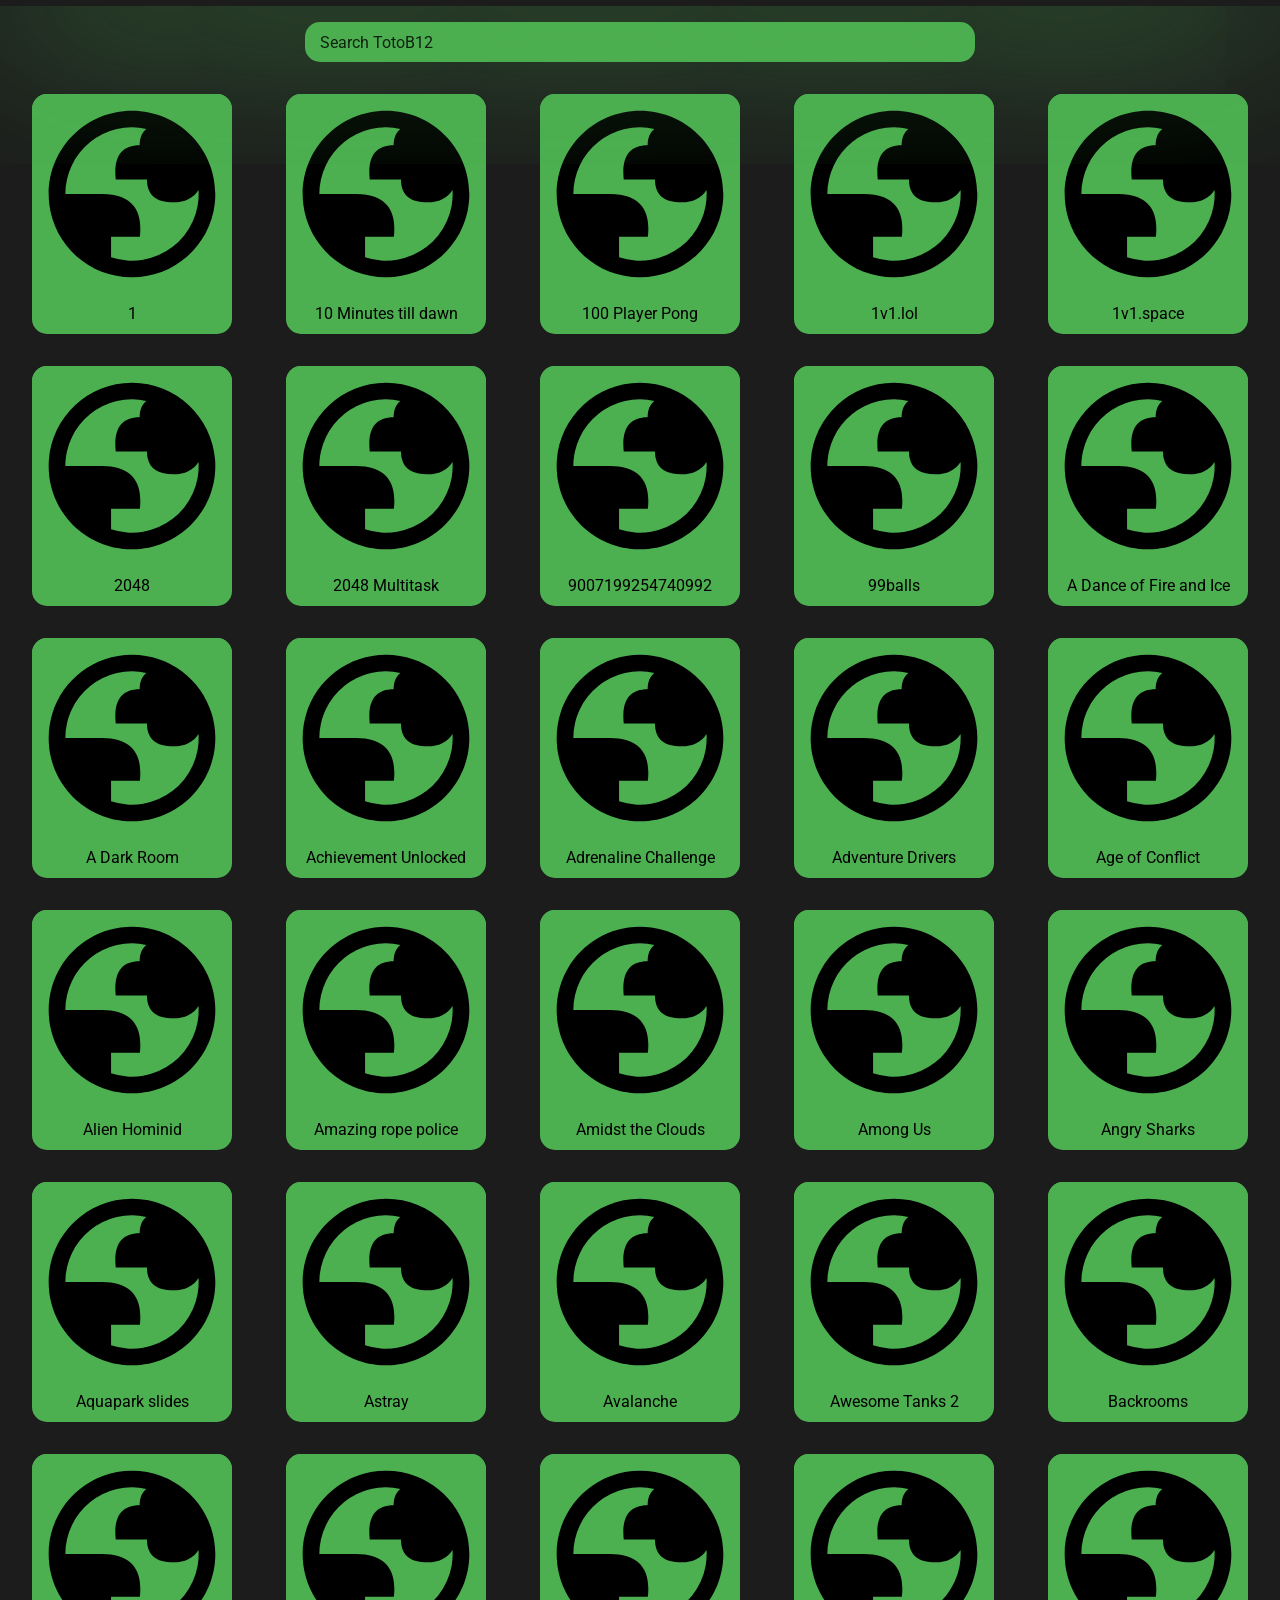
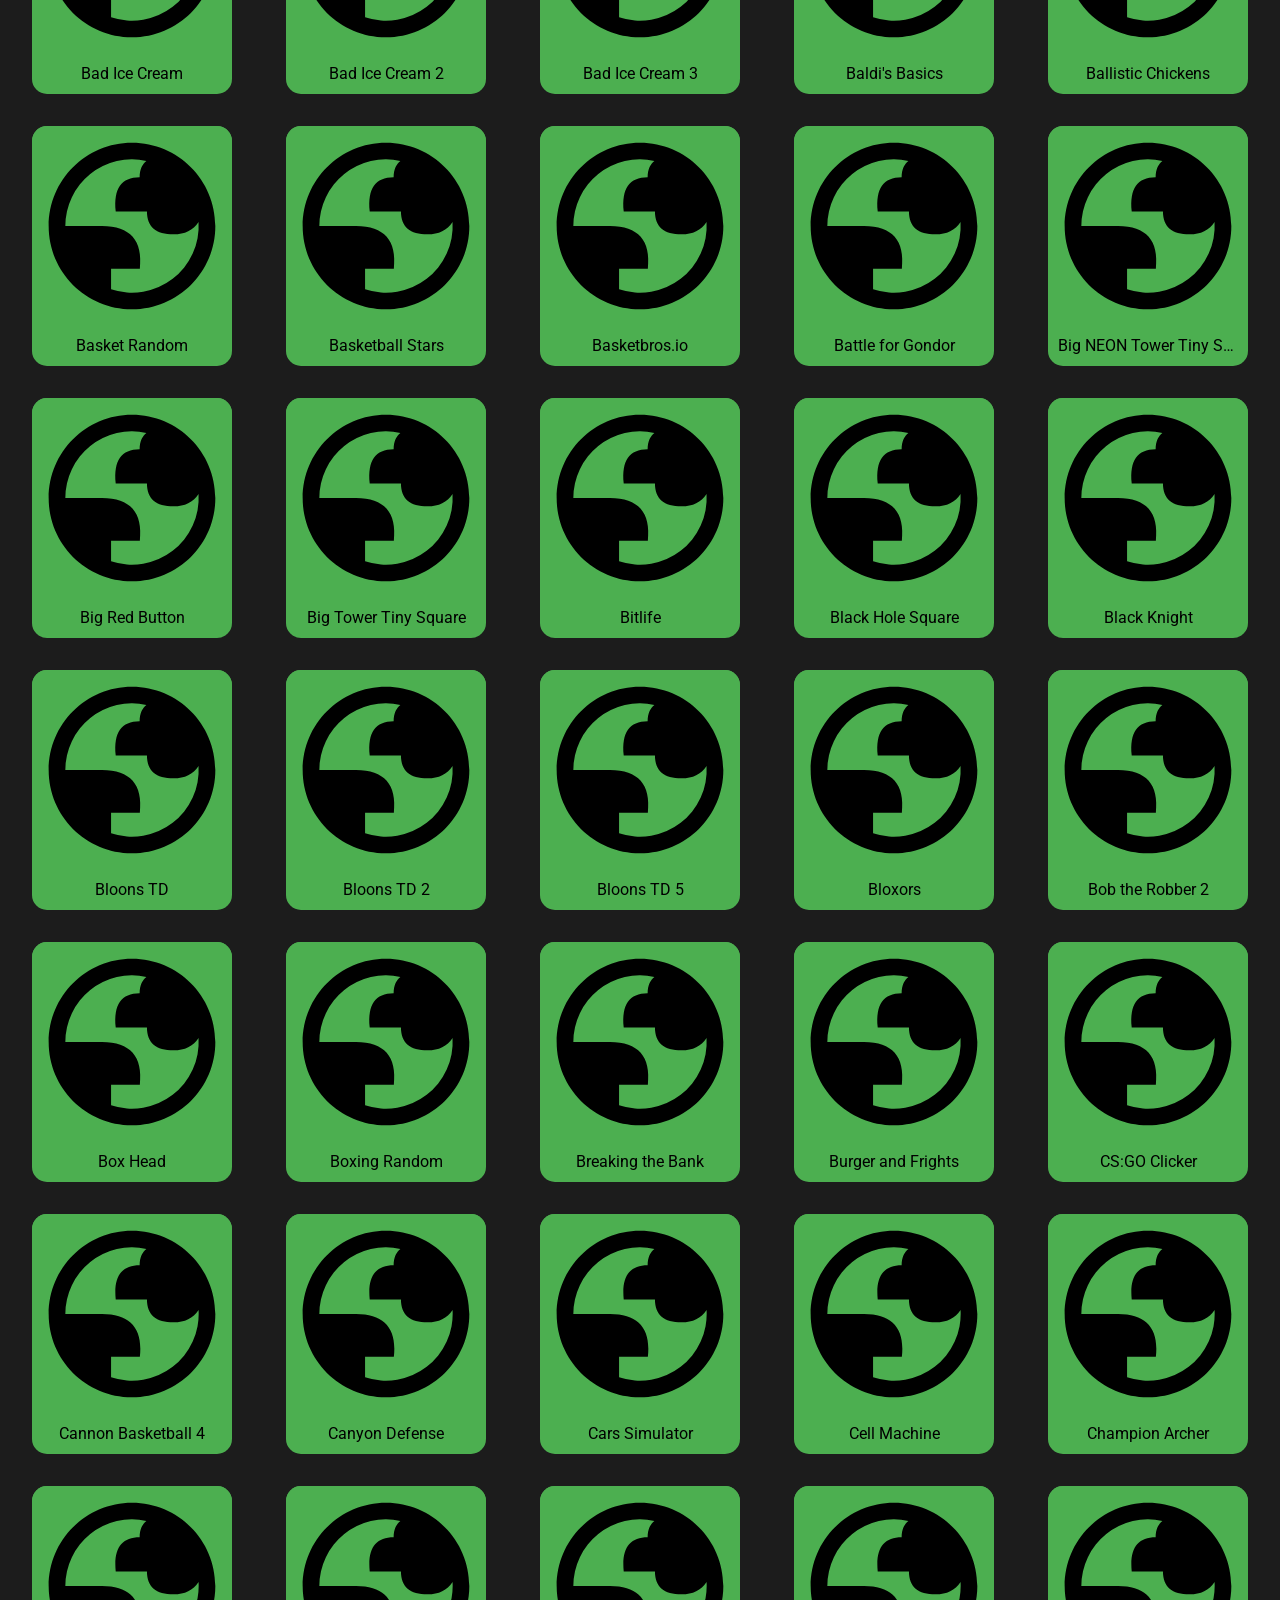
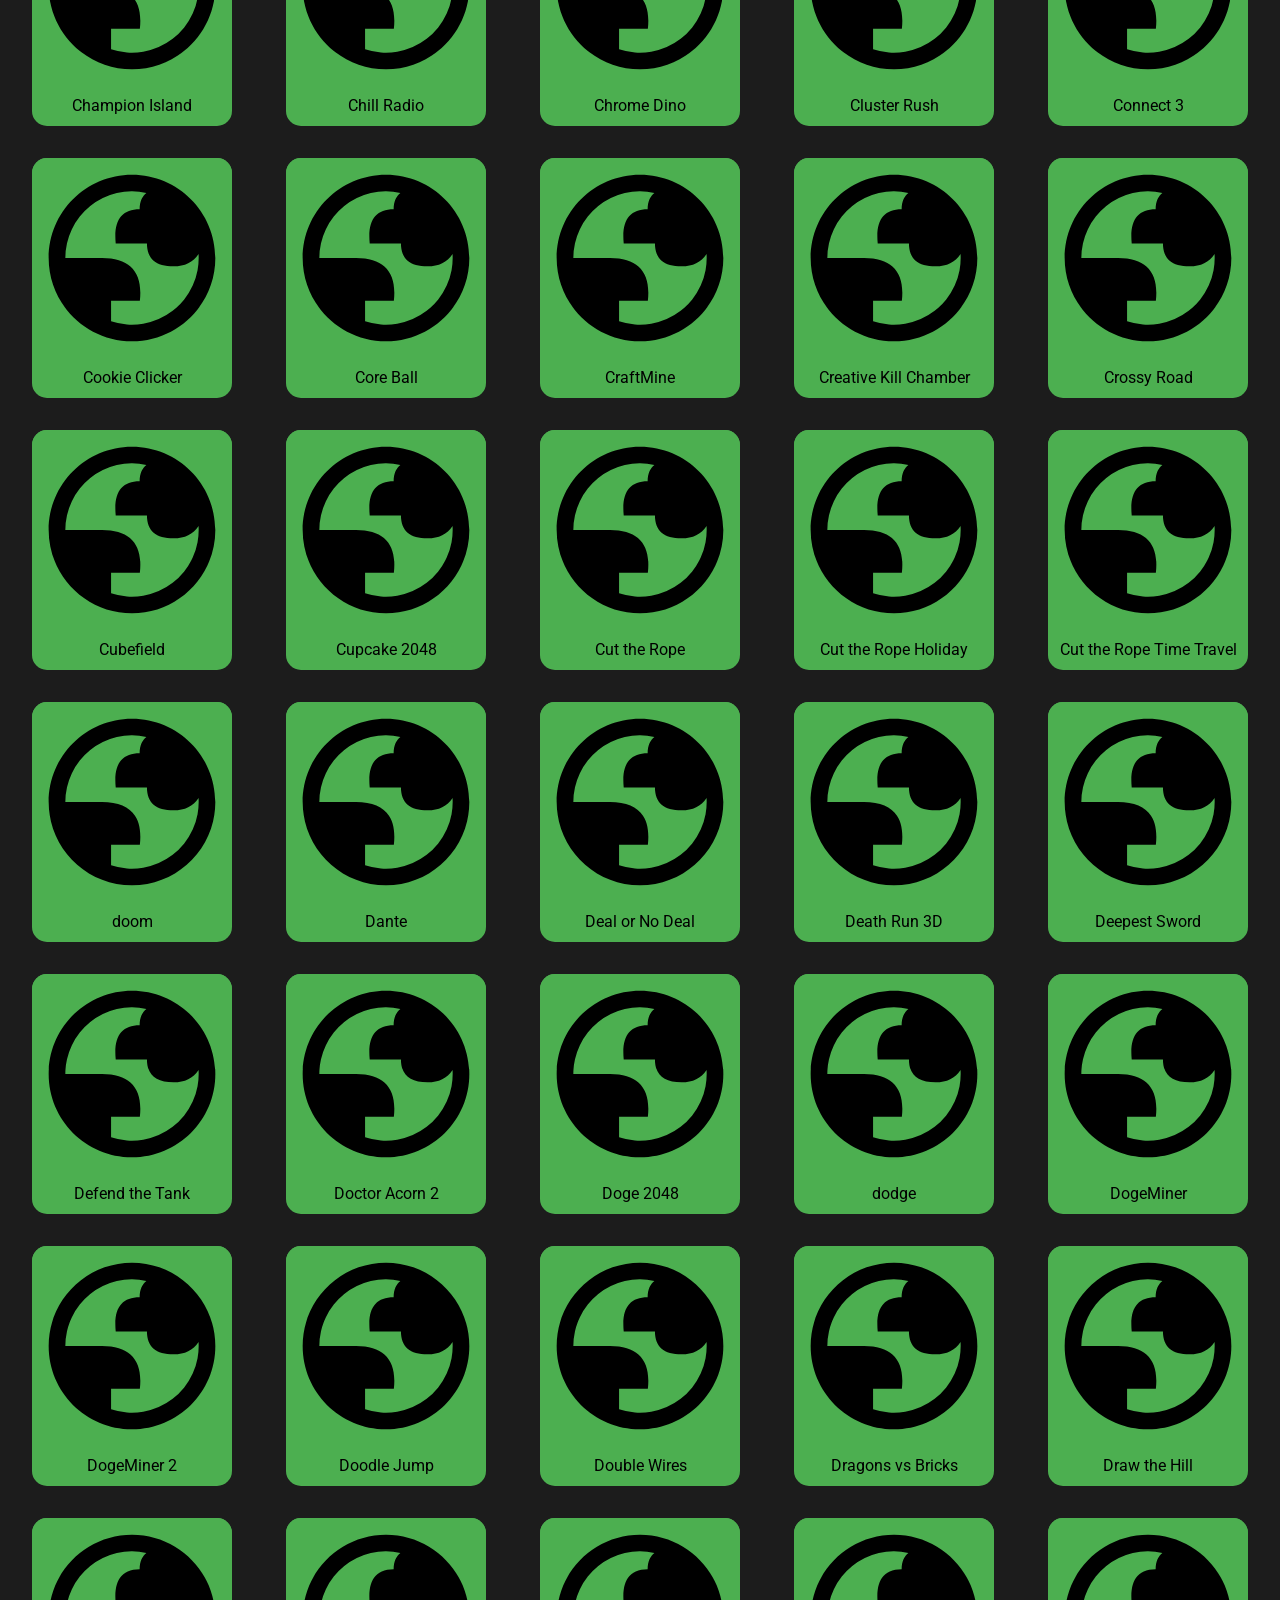
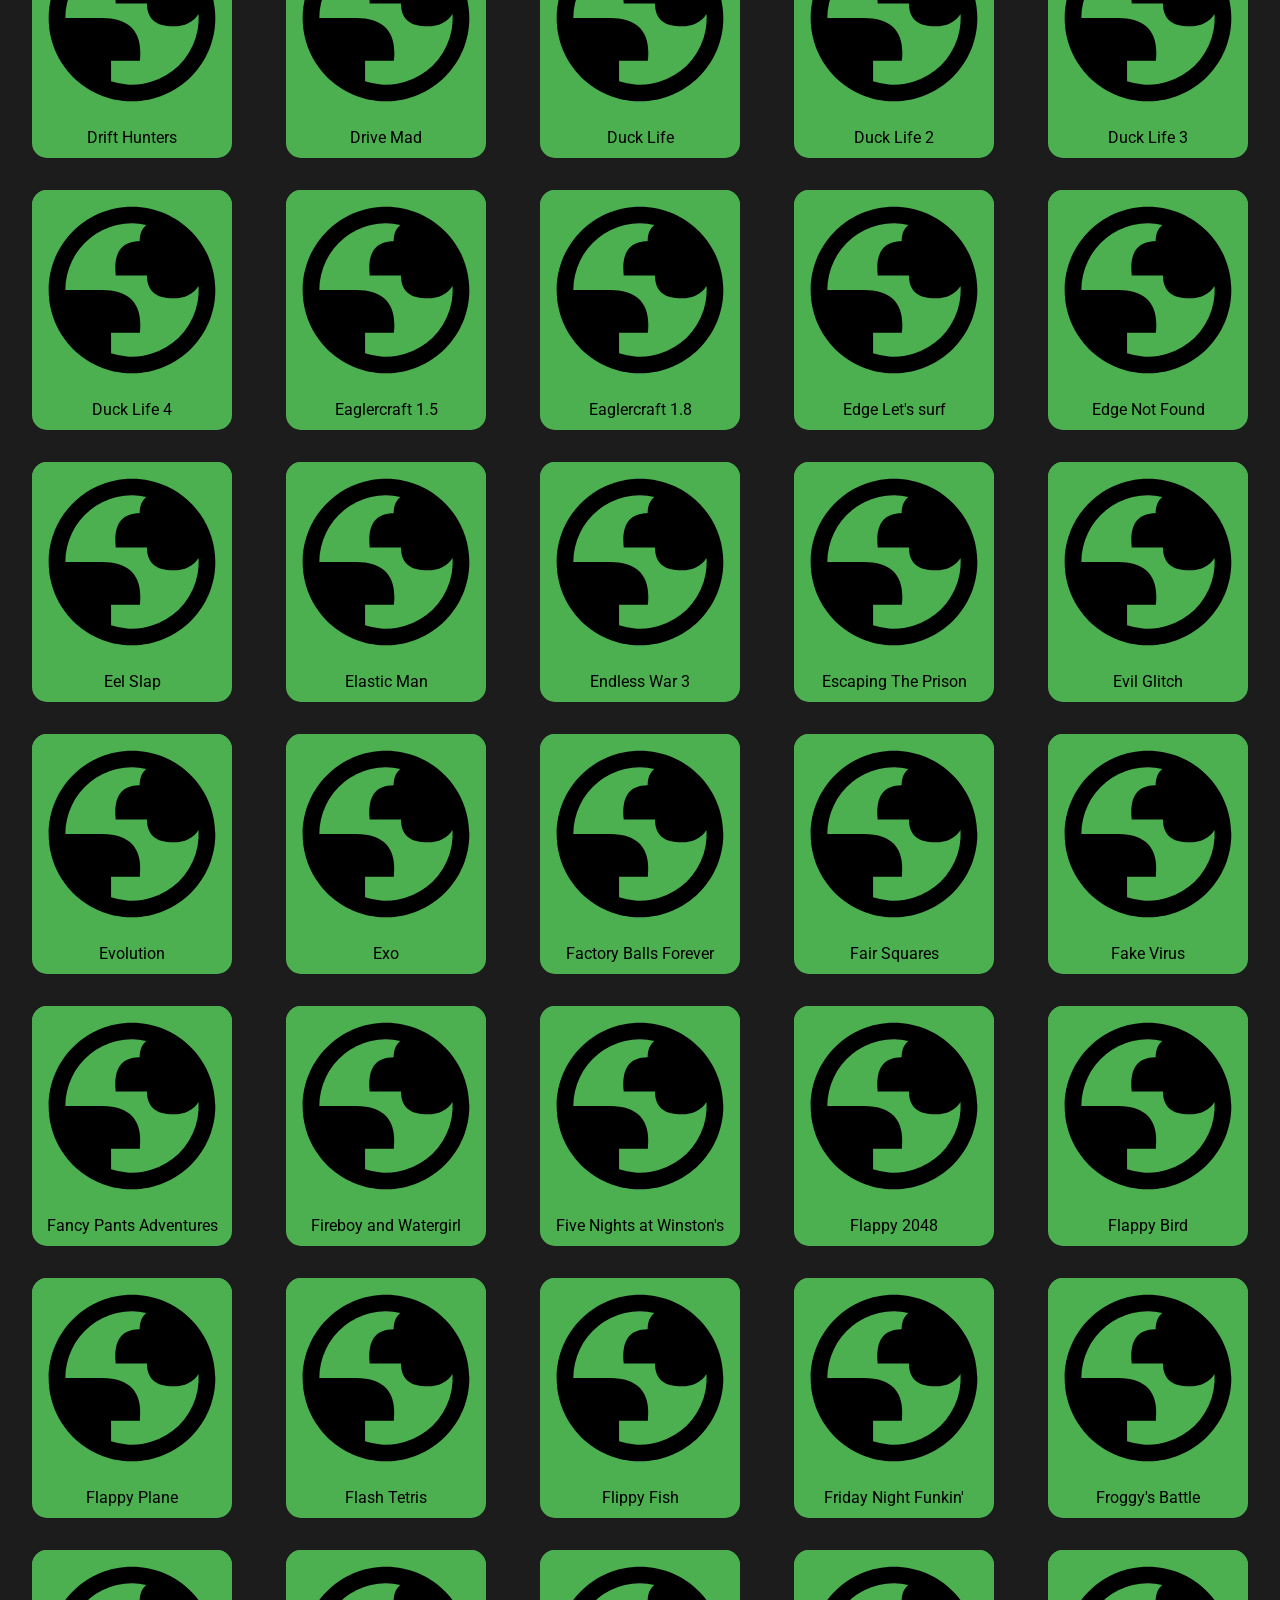
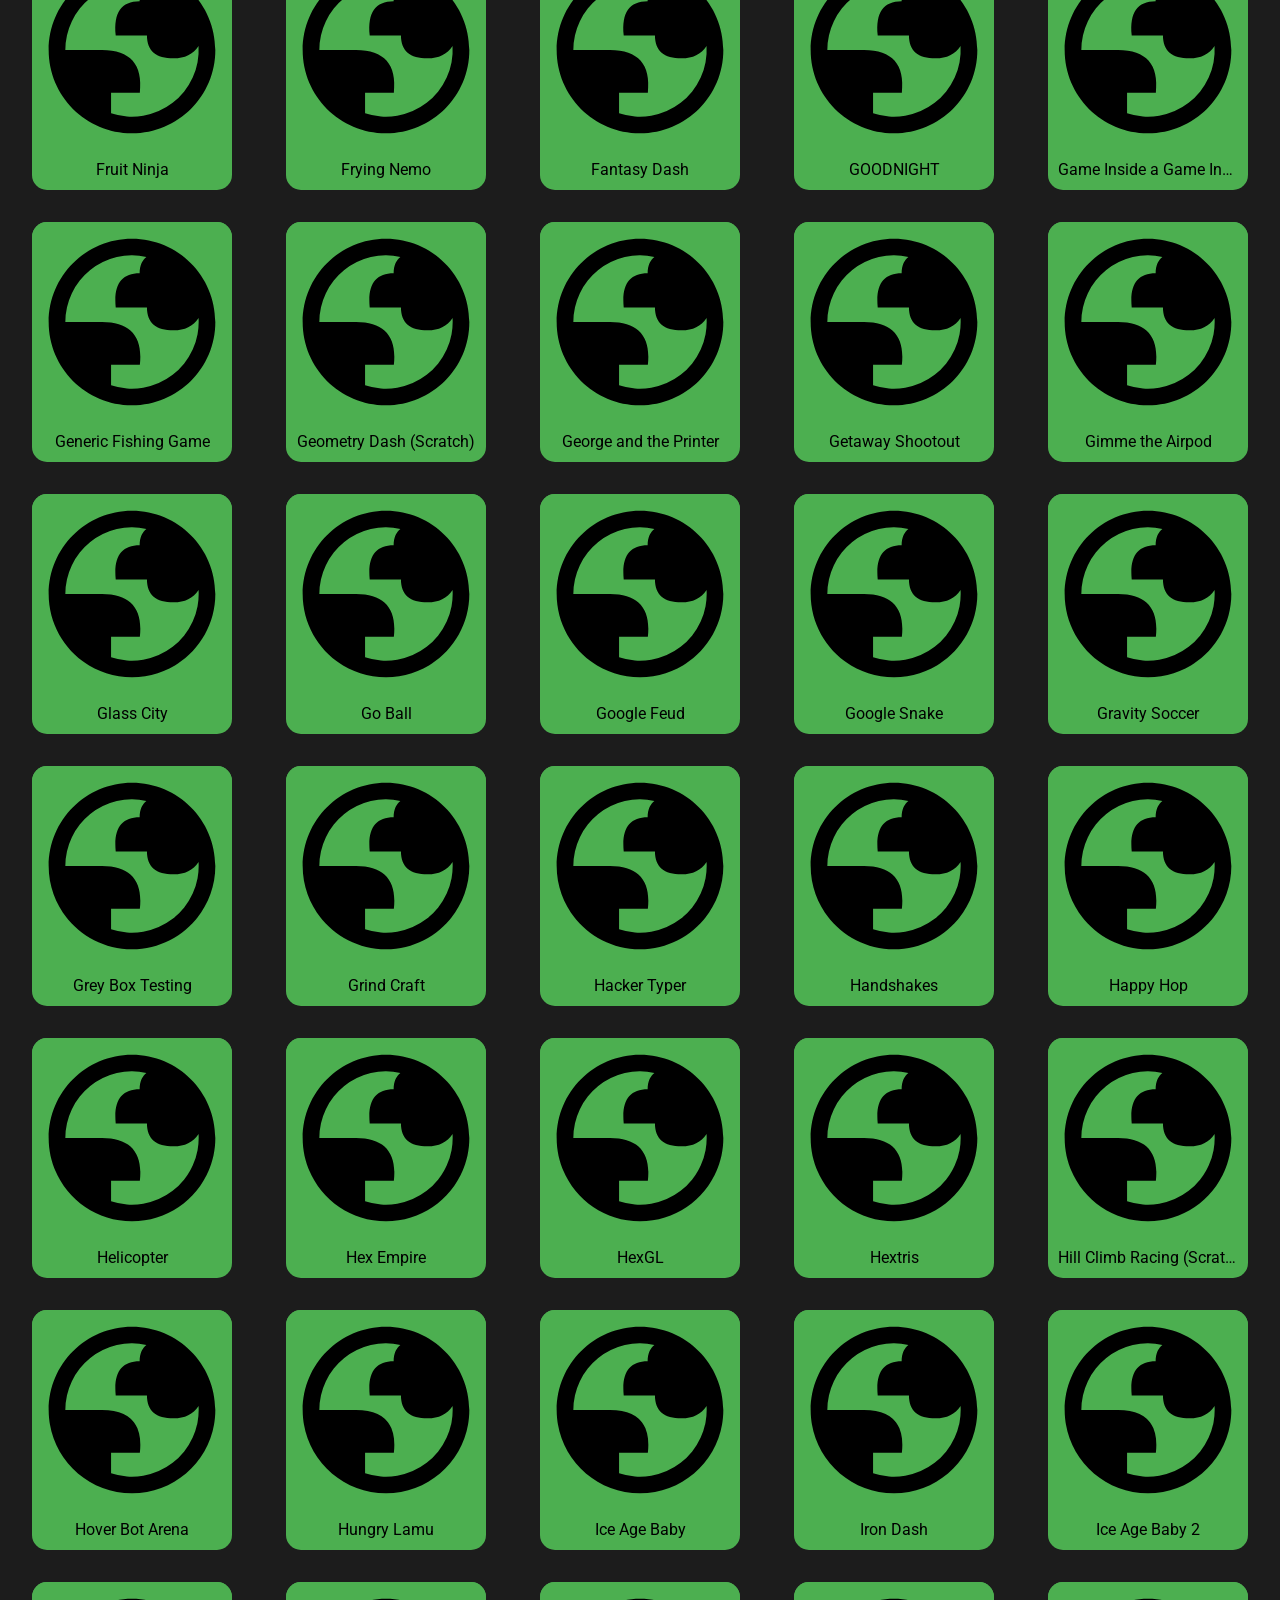
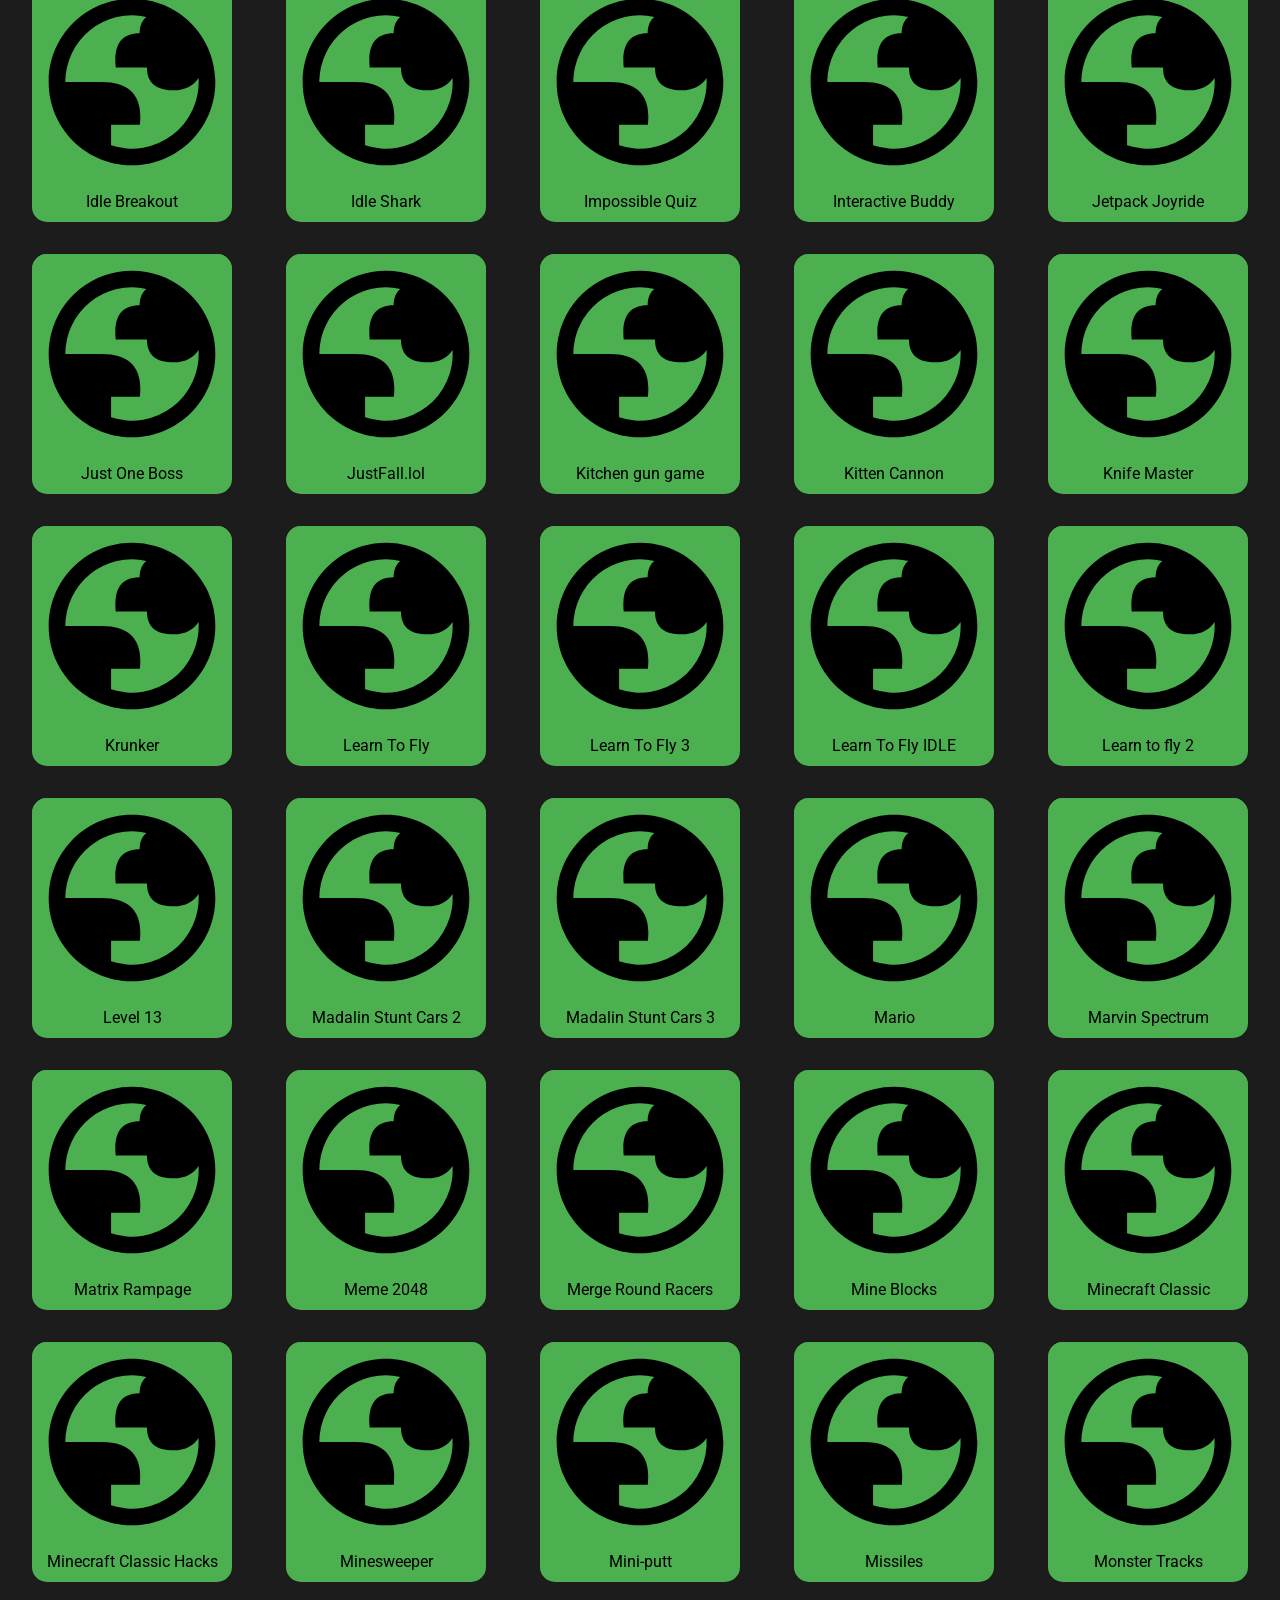
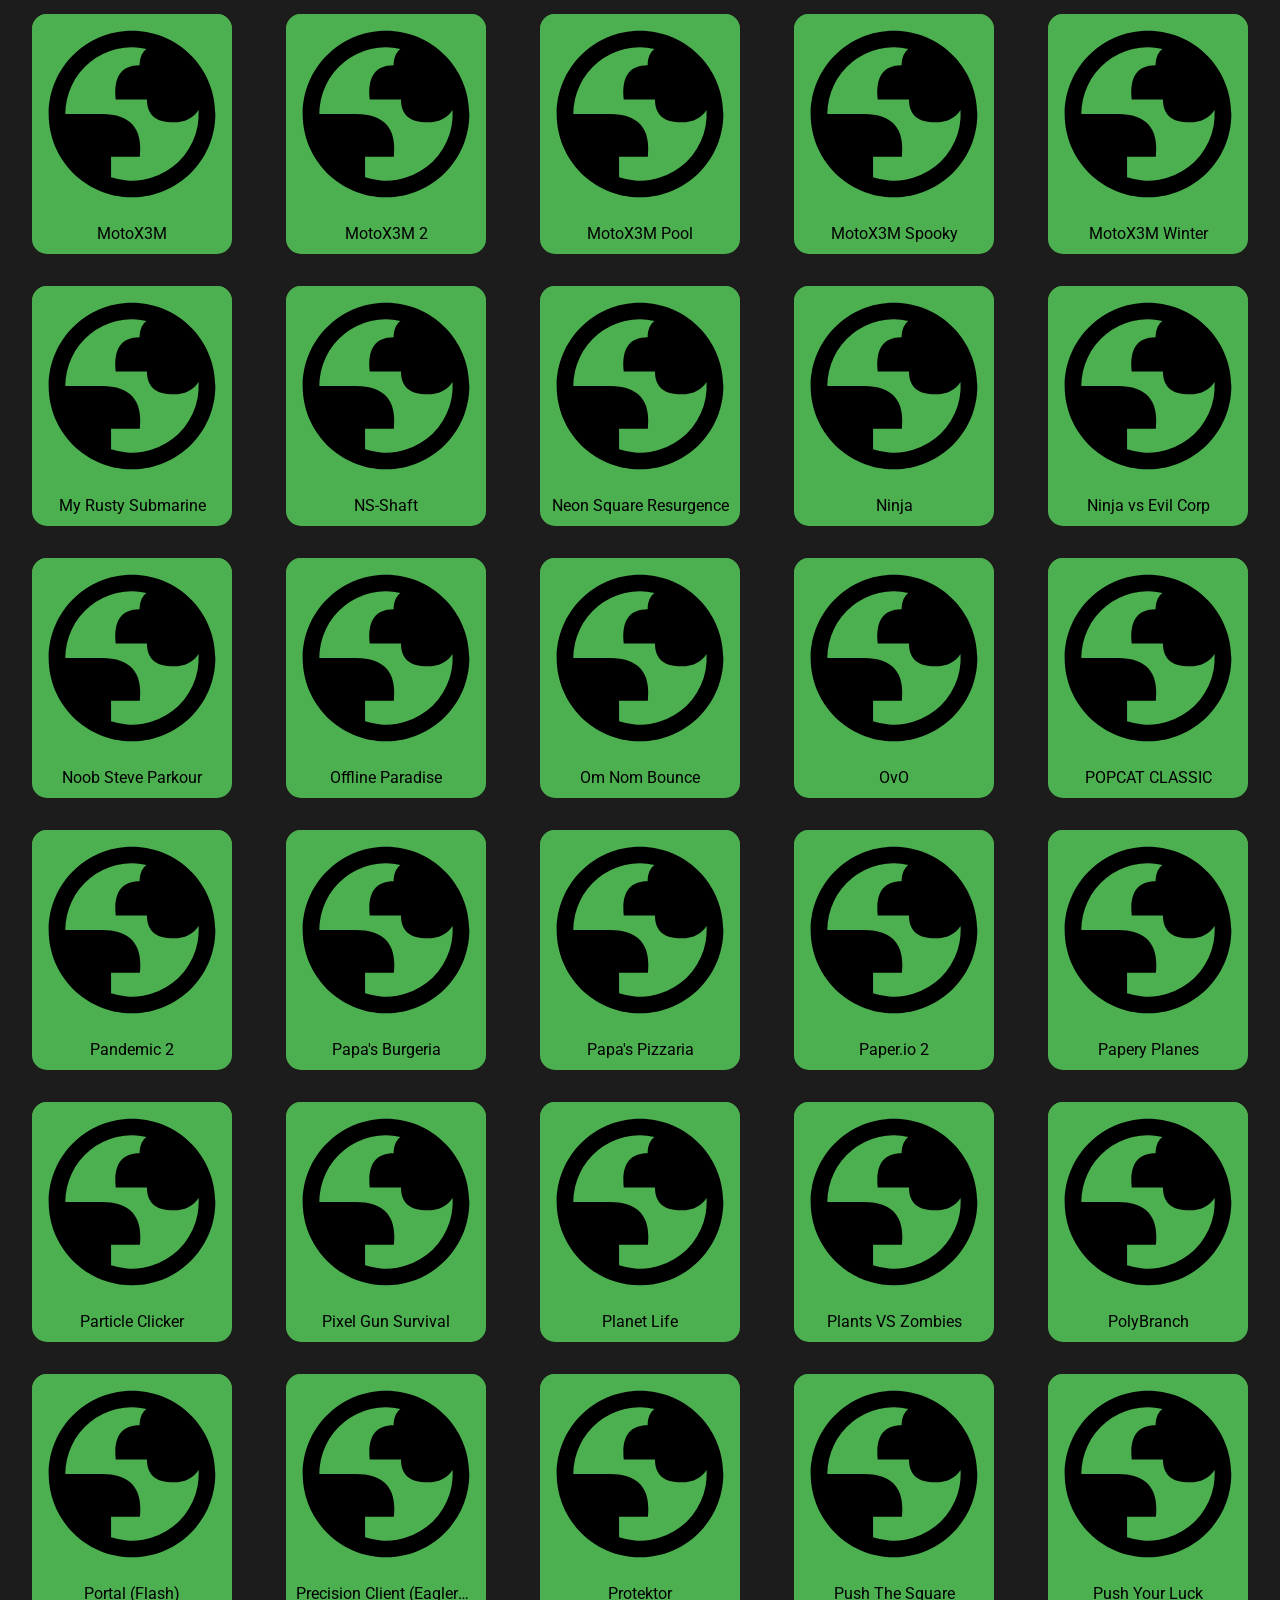
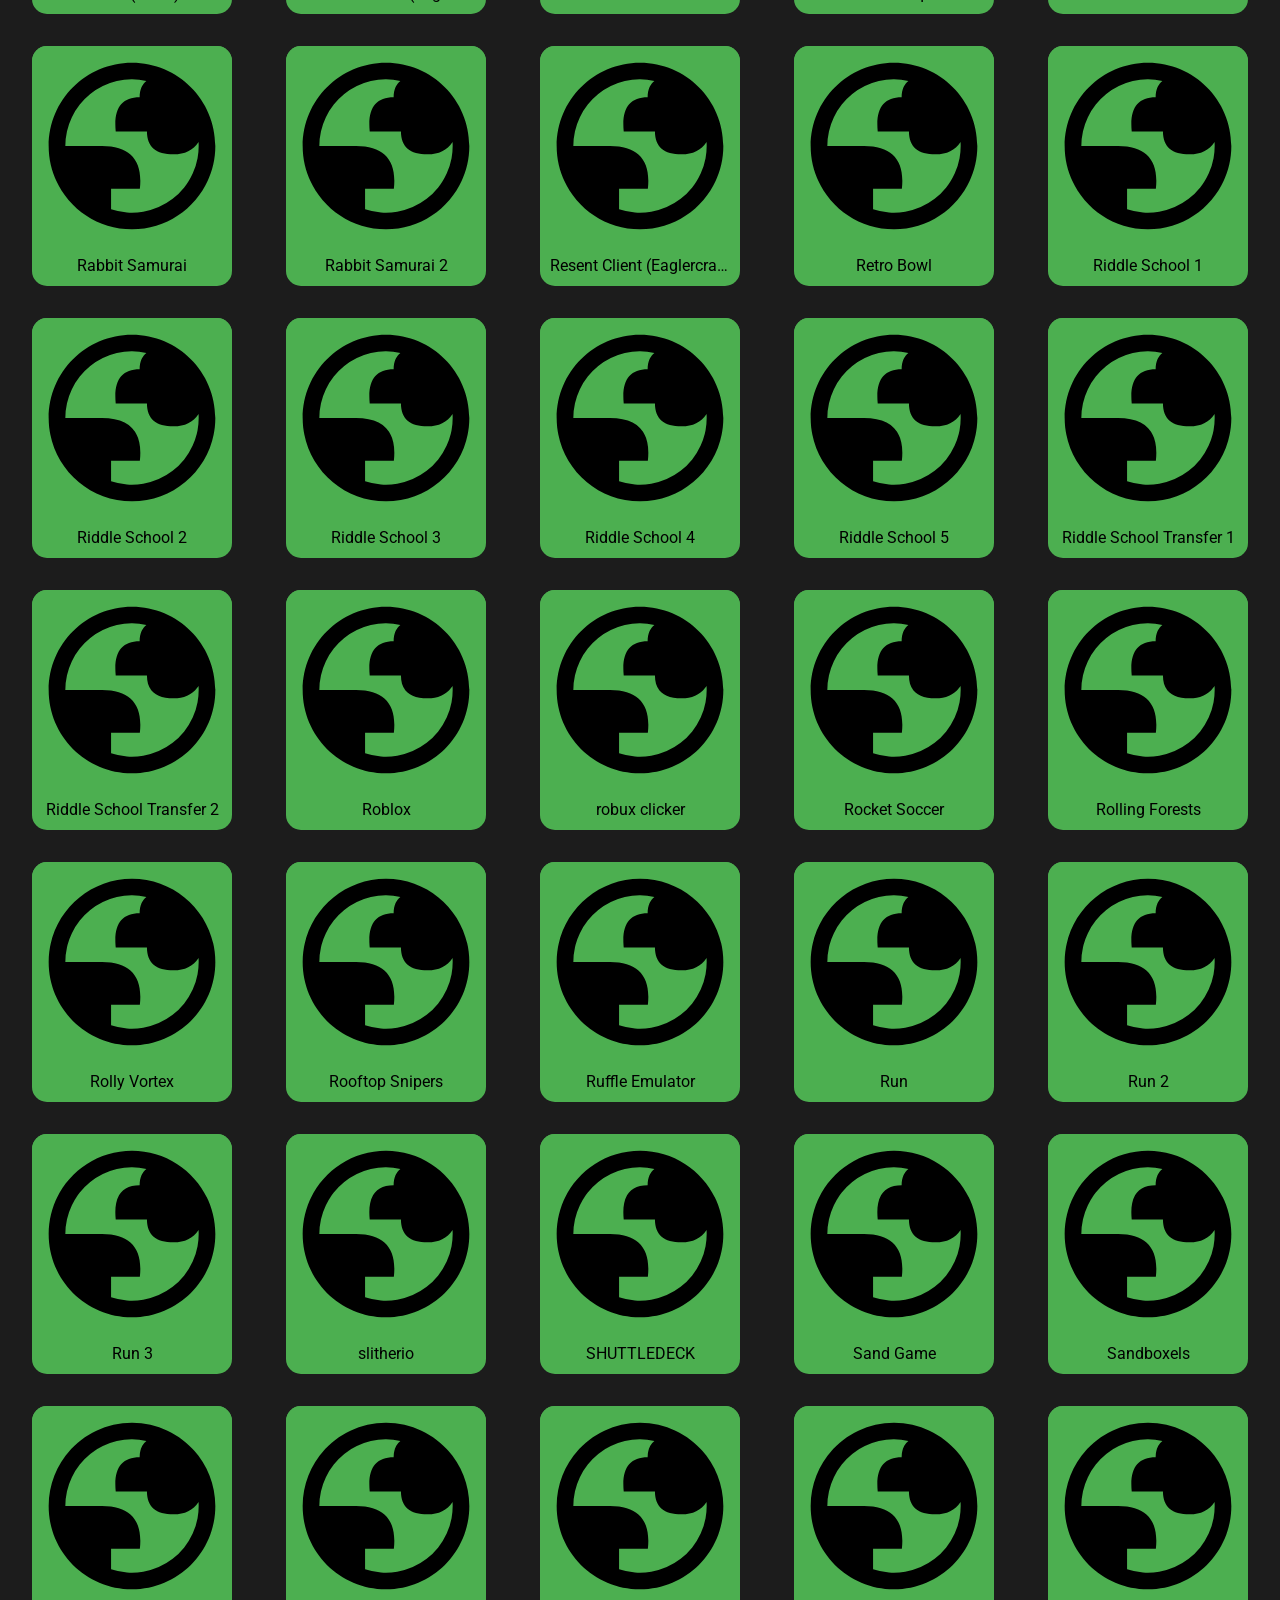
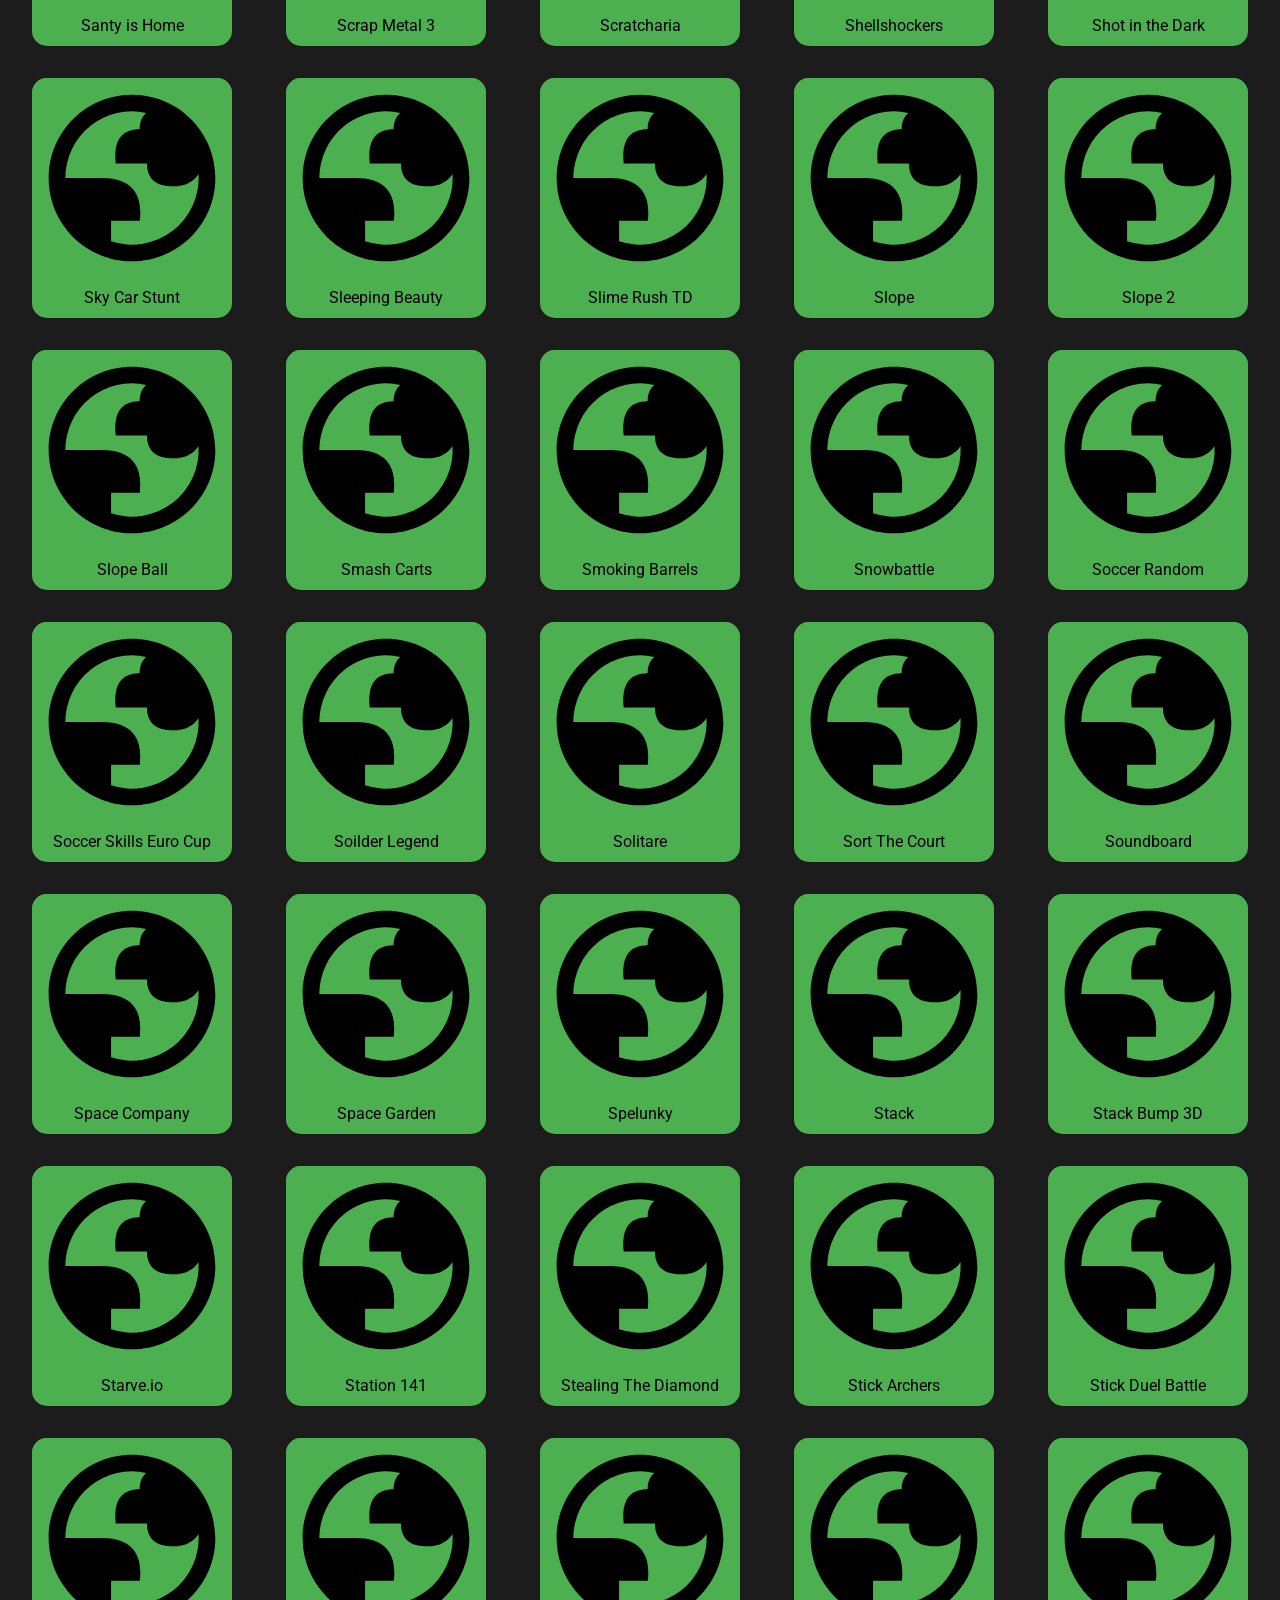
==== commit 5a737c10: "Update index.html" ====
--- a/index.html
+++ b/index.html
@@ -5,7 +5,7 @@
     <meta name="viewport" content="width=device-width, initial-scale=1.0" />
     <meta name="description" content="Welcome to TotoB12 Games, your best option for unblocked games on the internet." />
     <meta name="author" content="TotoB12" />
-    <meta content="3kh0" property="og:title" />
+    <meta content="TotoB12" property="og:title" />
     <meta content="Welcome to TotoB12 Games, your best option for unblocked games on the internet." property="og:description" />
     <meta content="https://raw.githubusercontent.com/TotoB12/totob12.github.io/main/things/favicon.ico" property="og:image" />
     <link href="https://raw.githubusercontent.com/TotoB12/totob12.github.io/main/things/favicon.ico" rel="icon" />
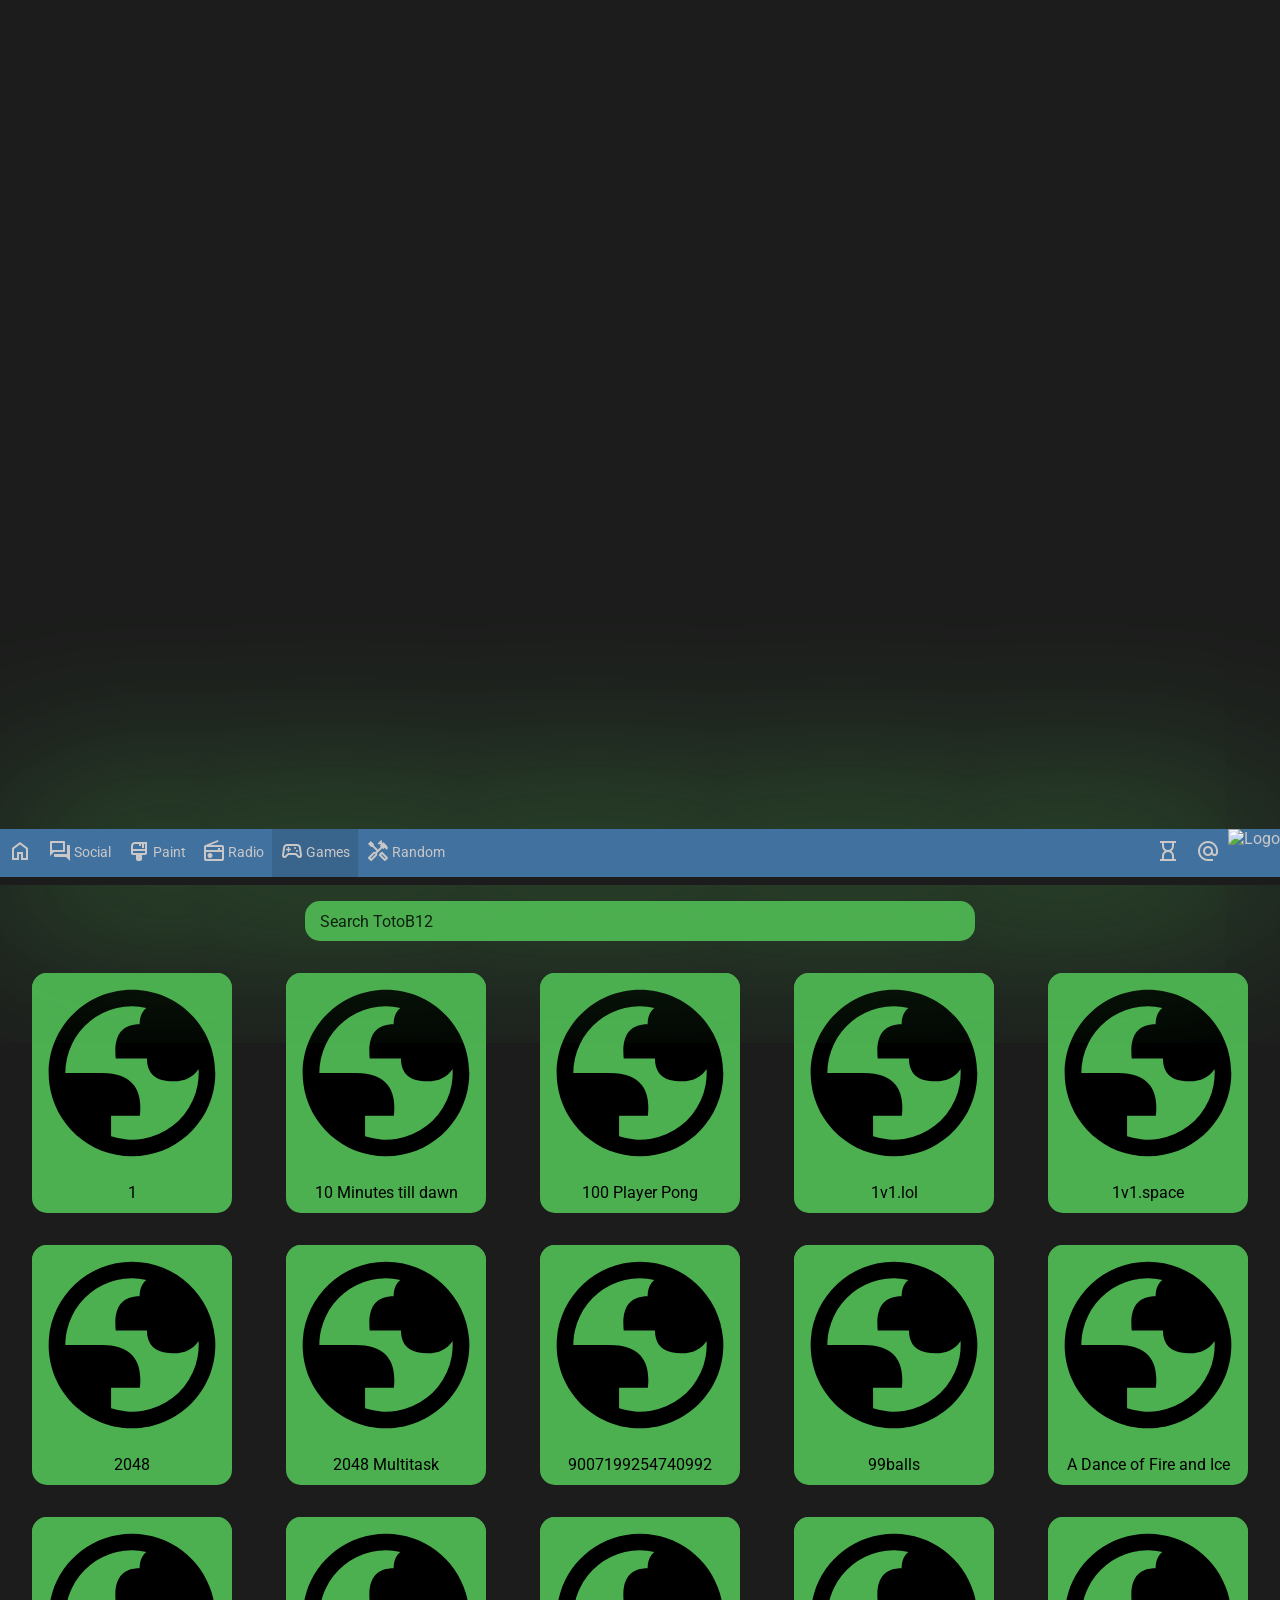
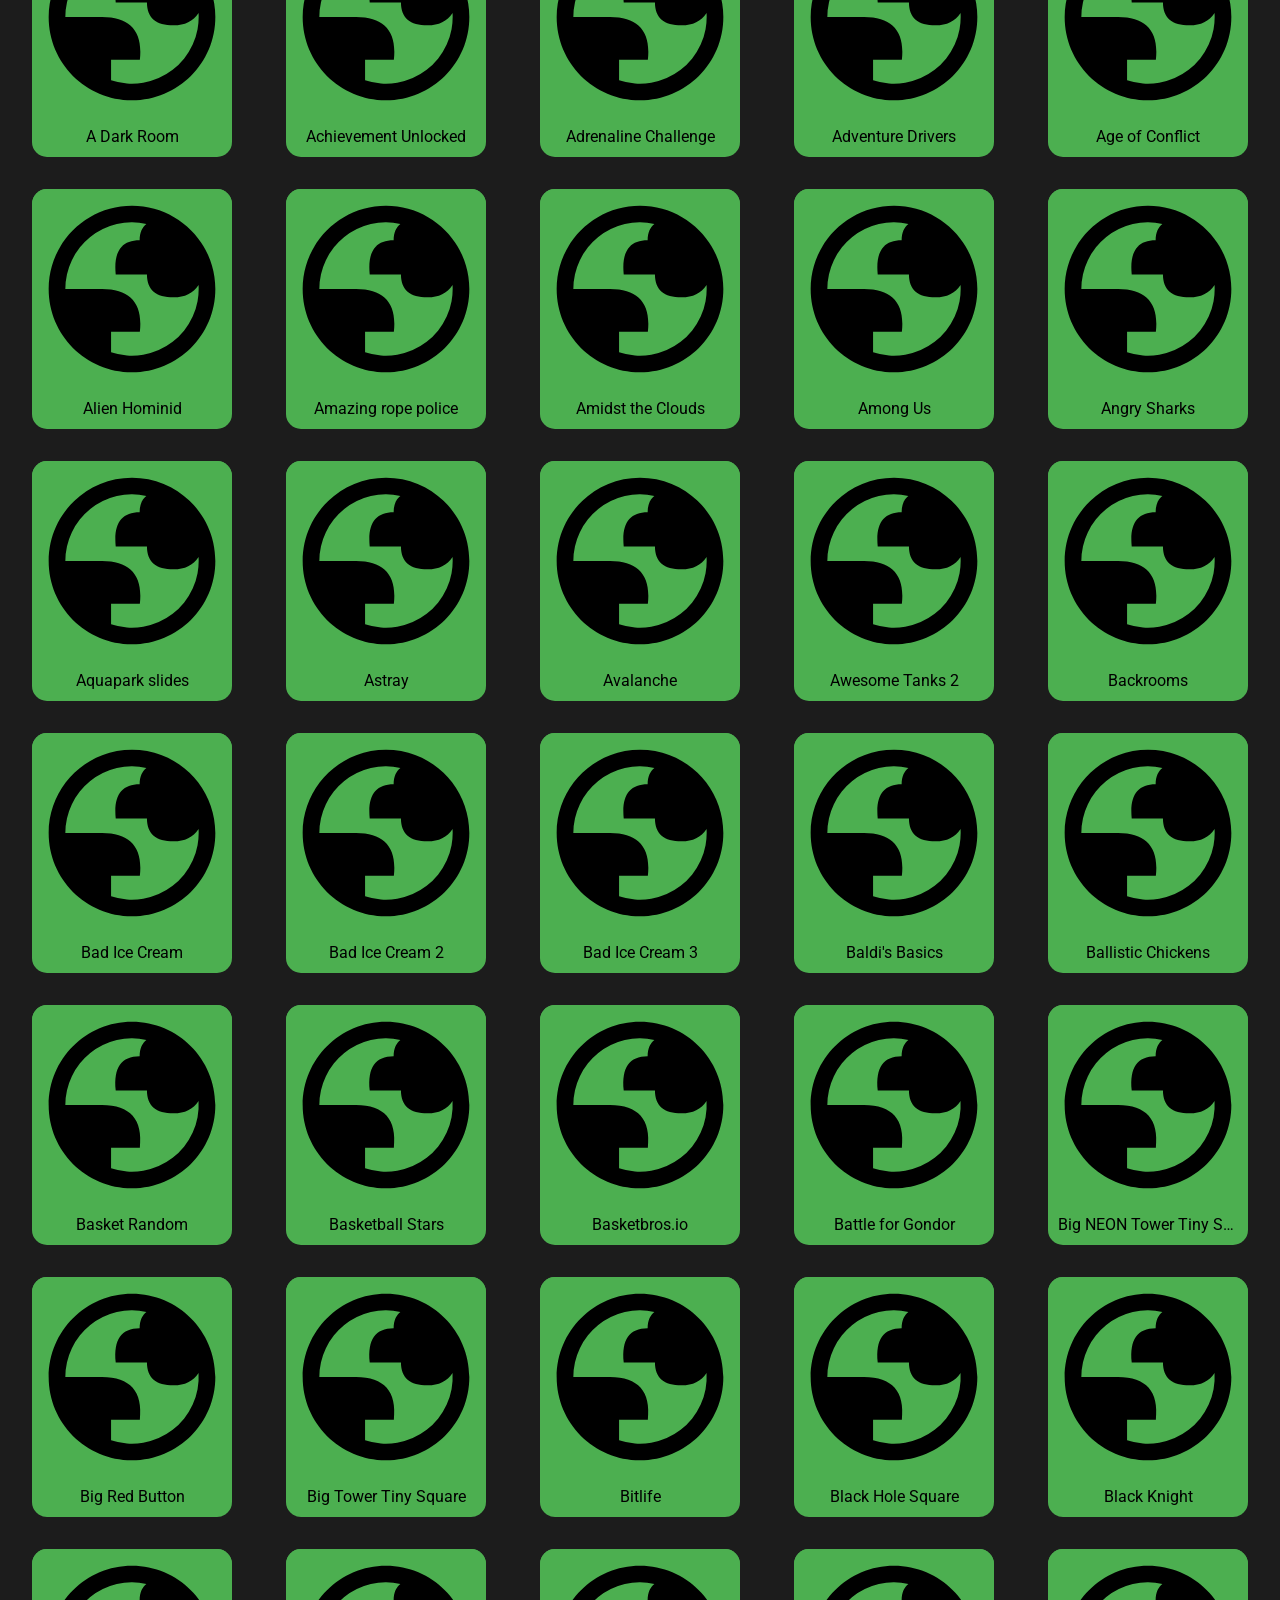
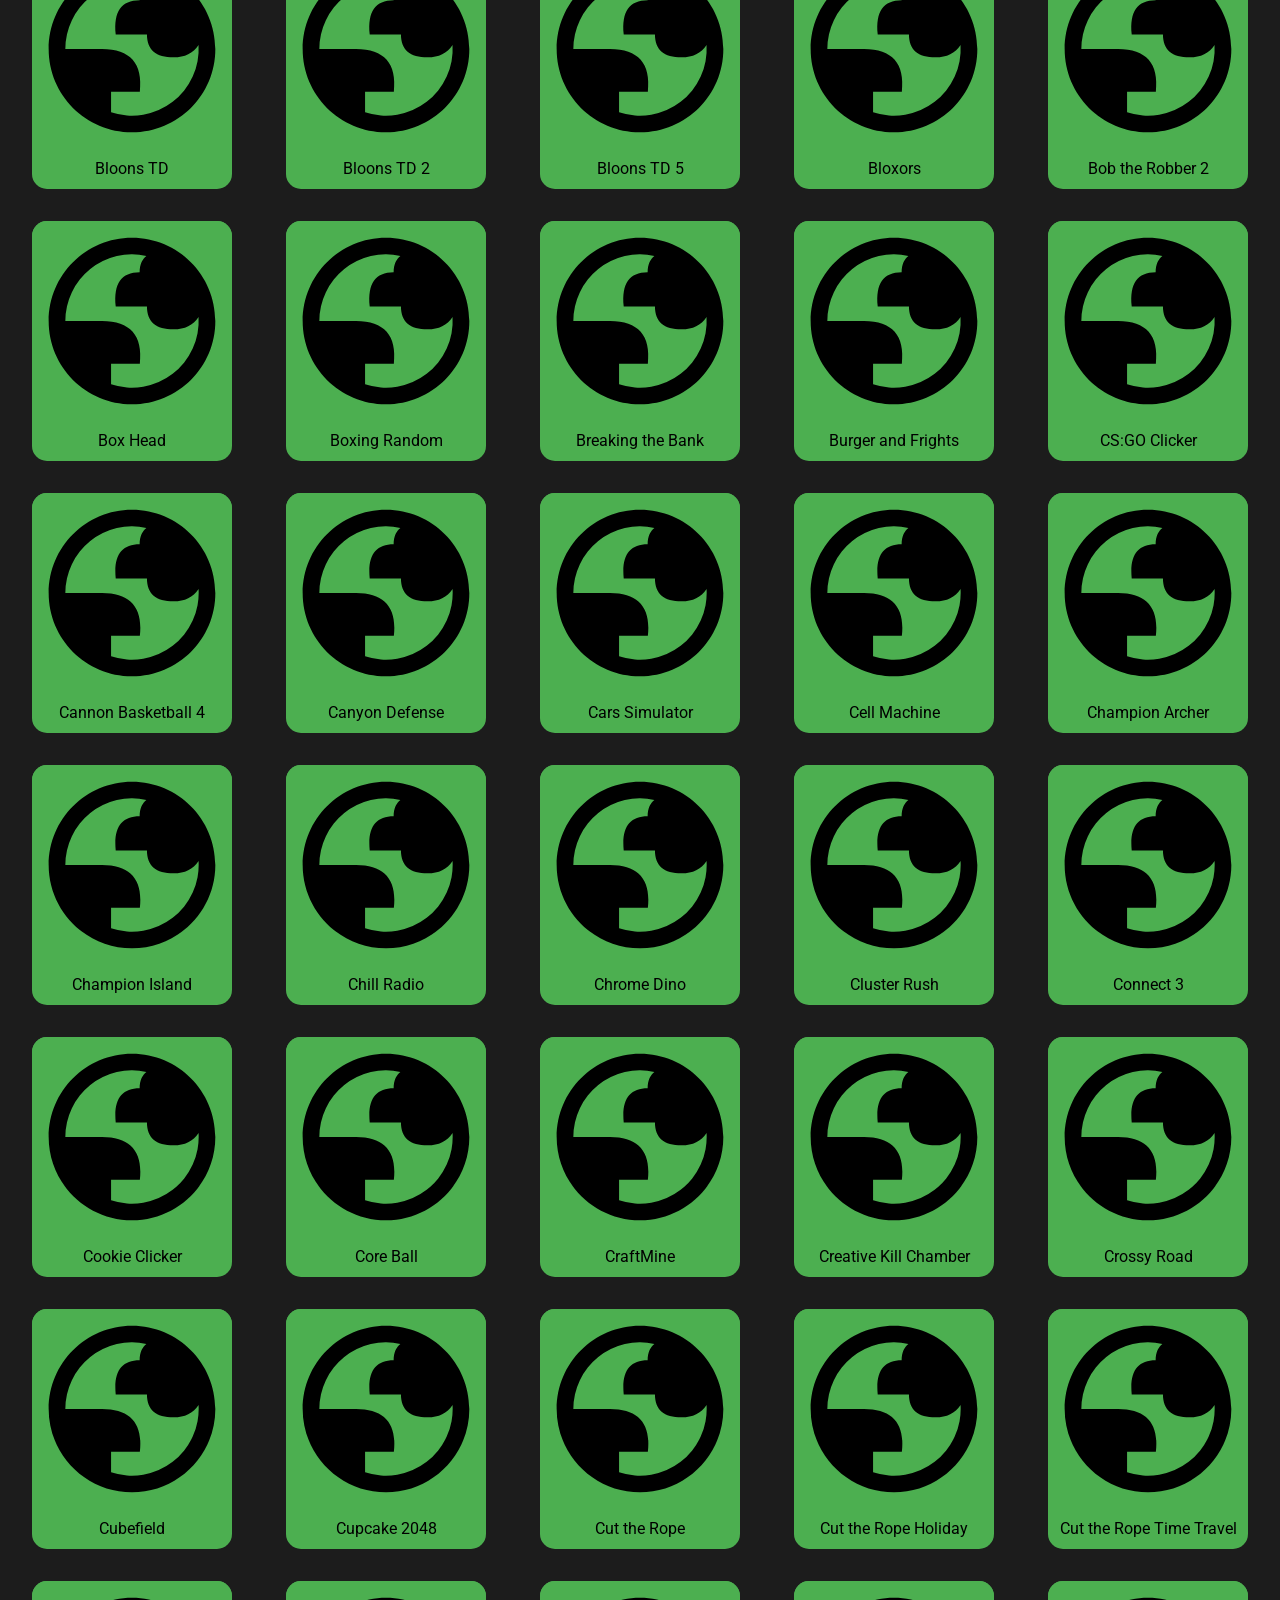
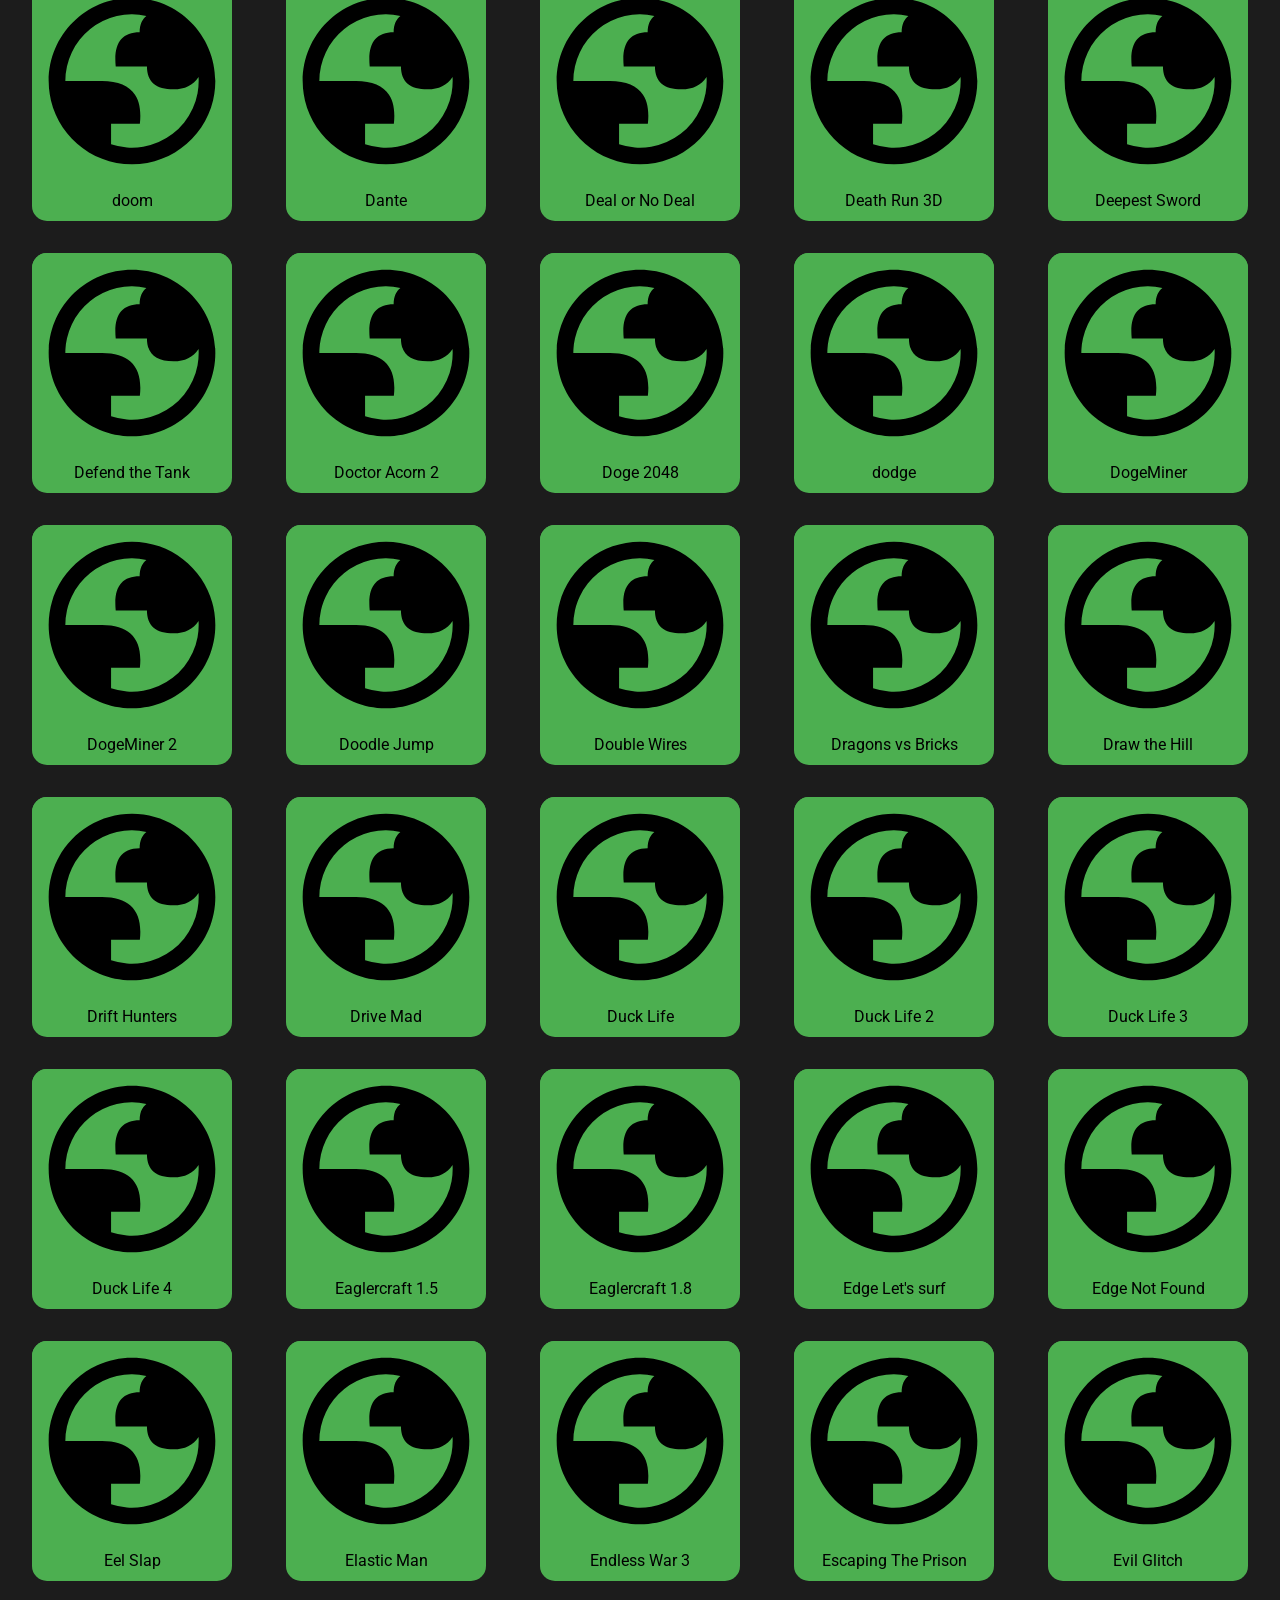
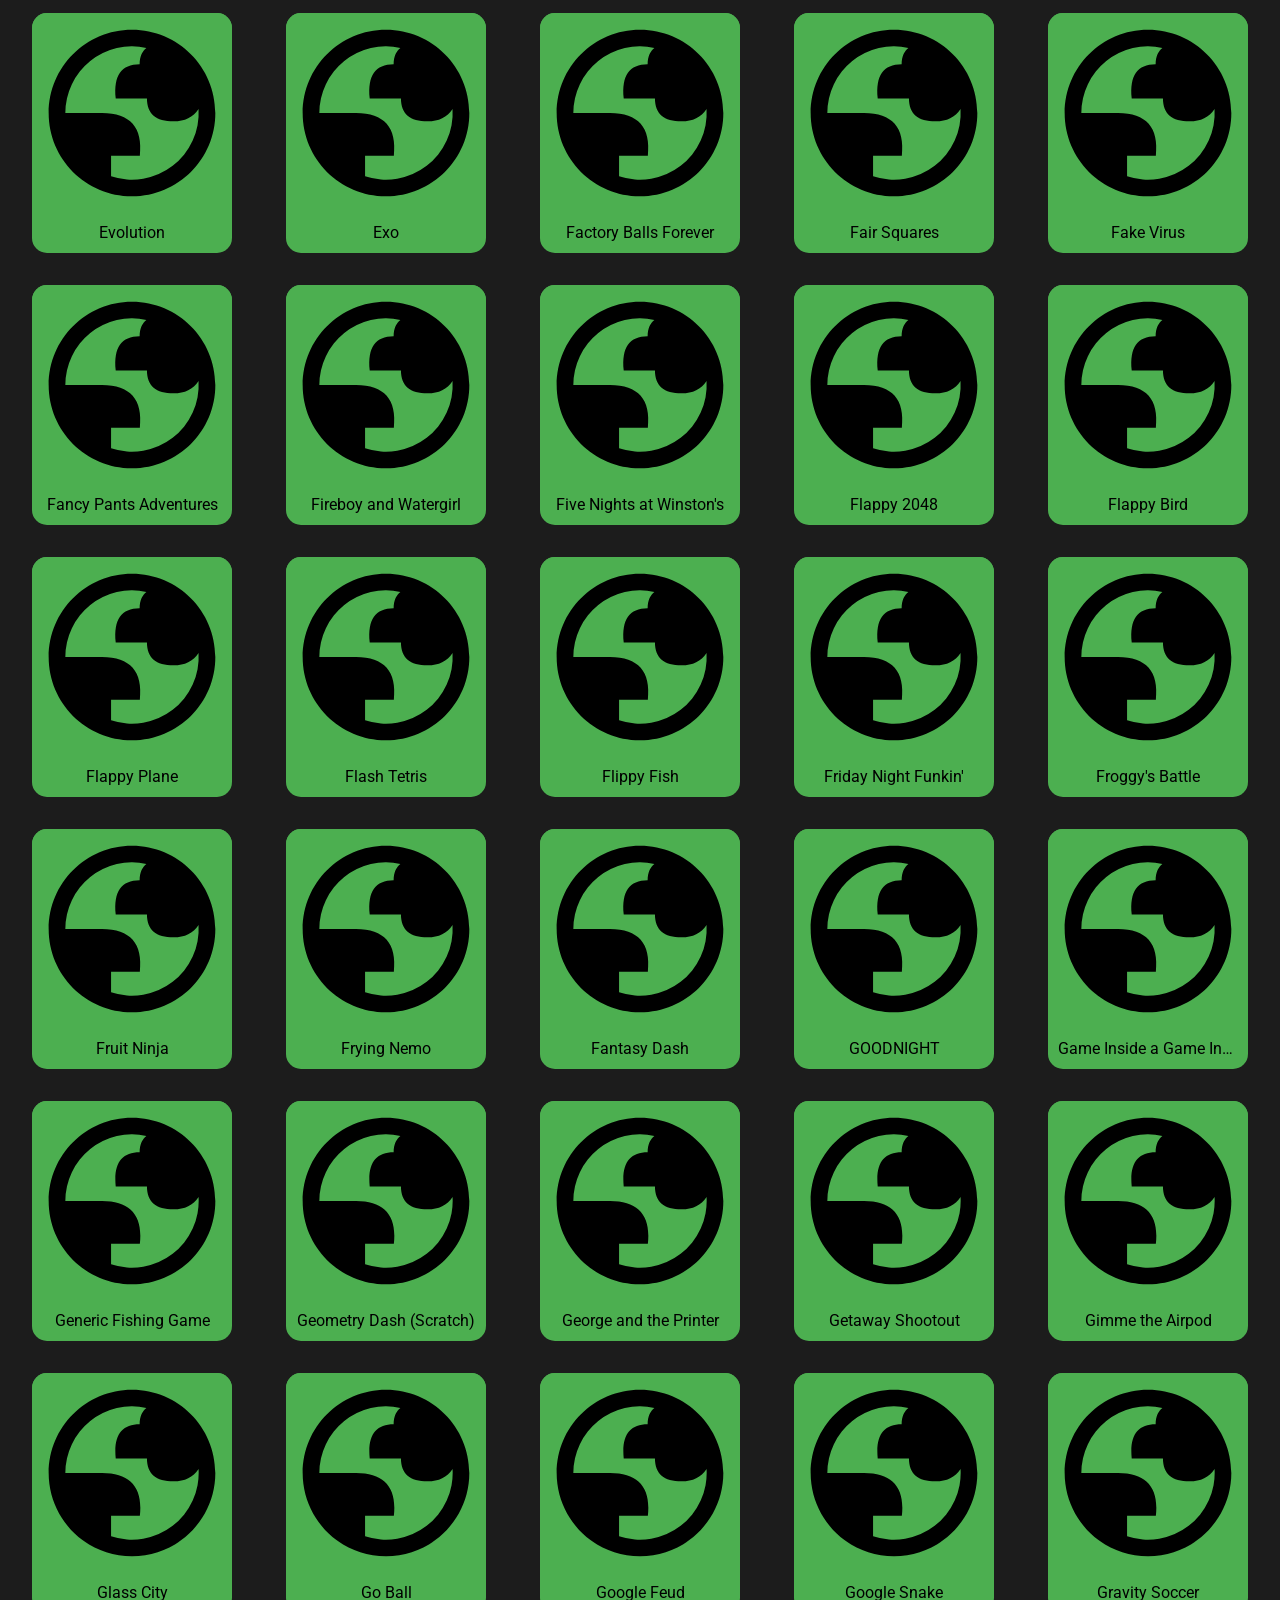
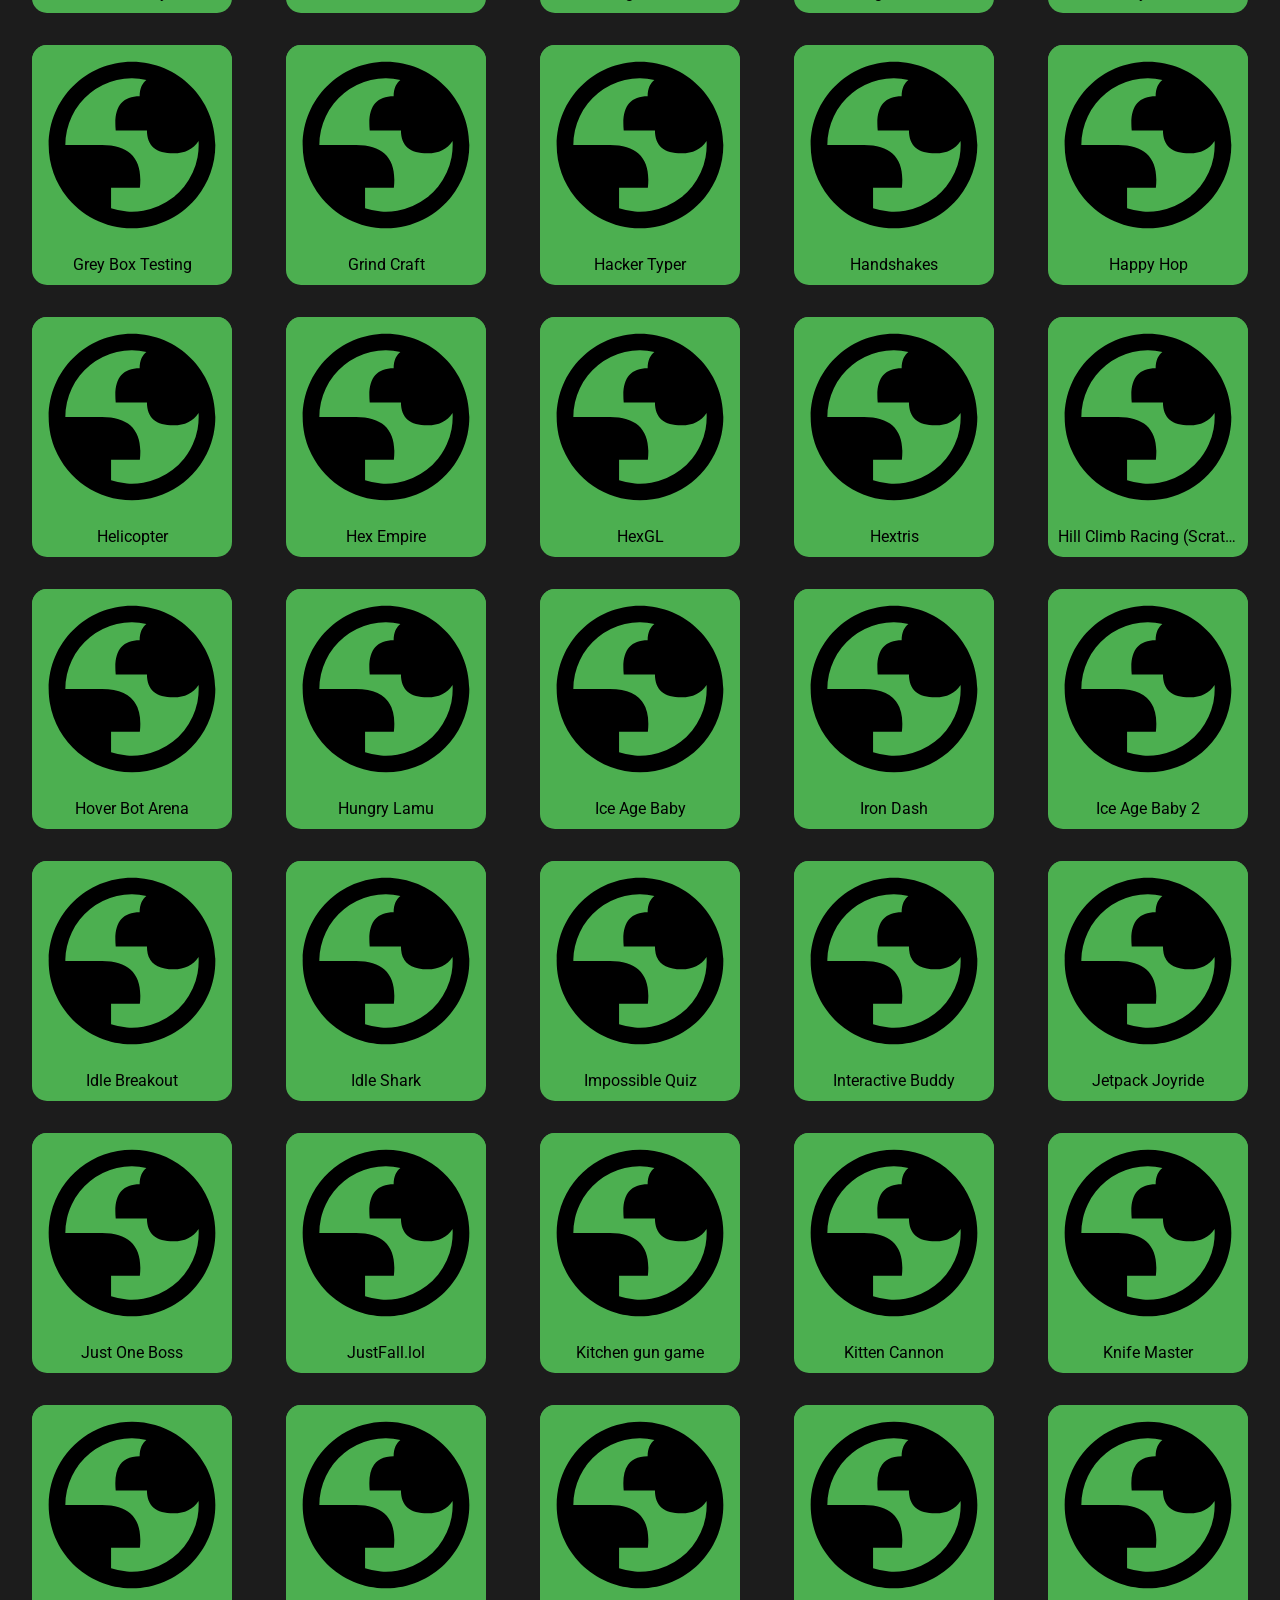
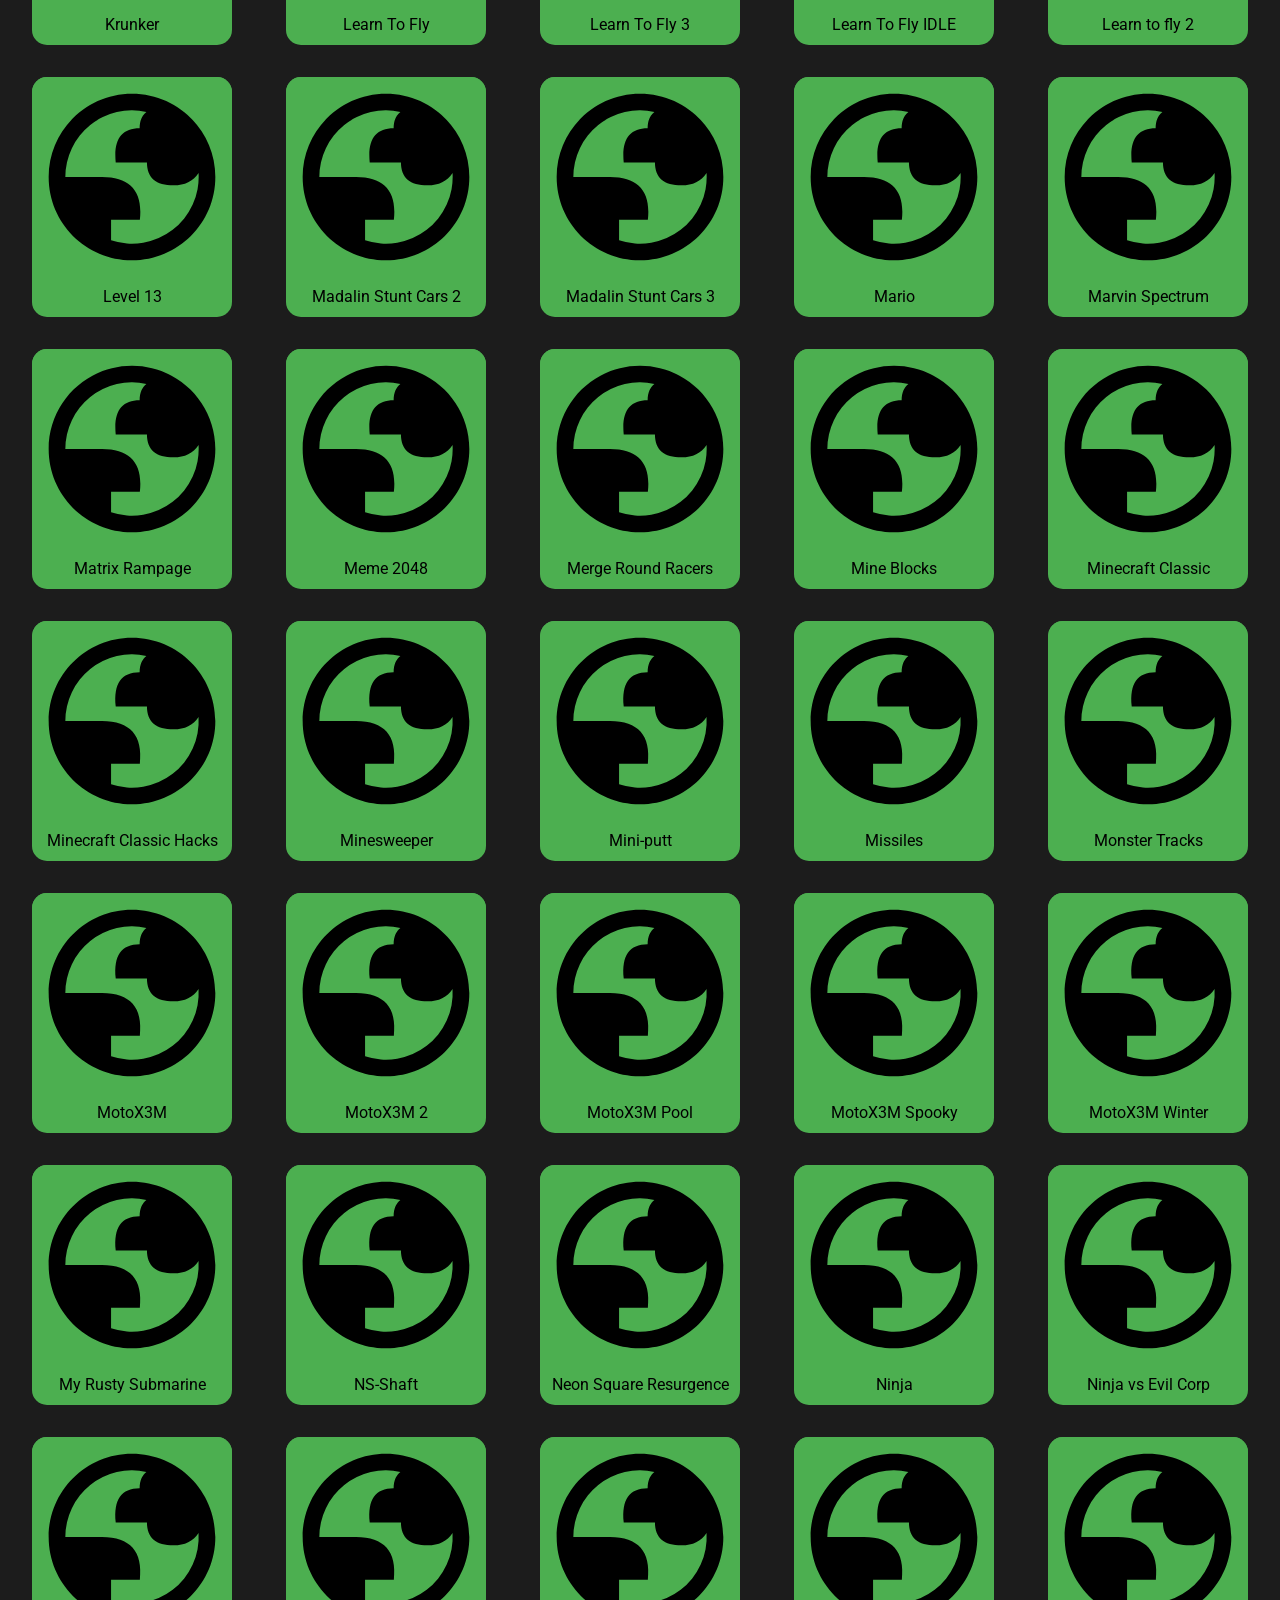
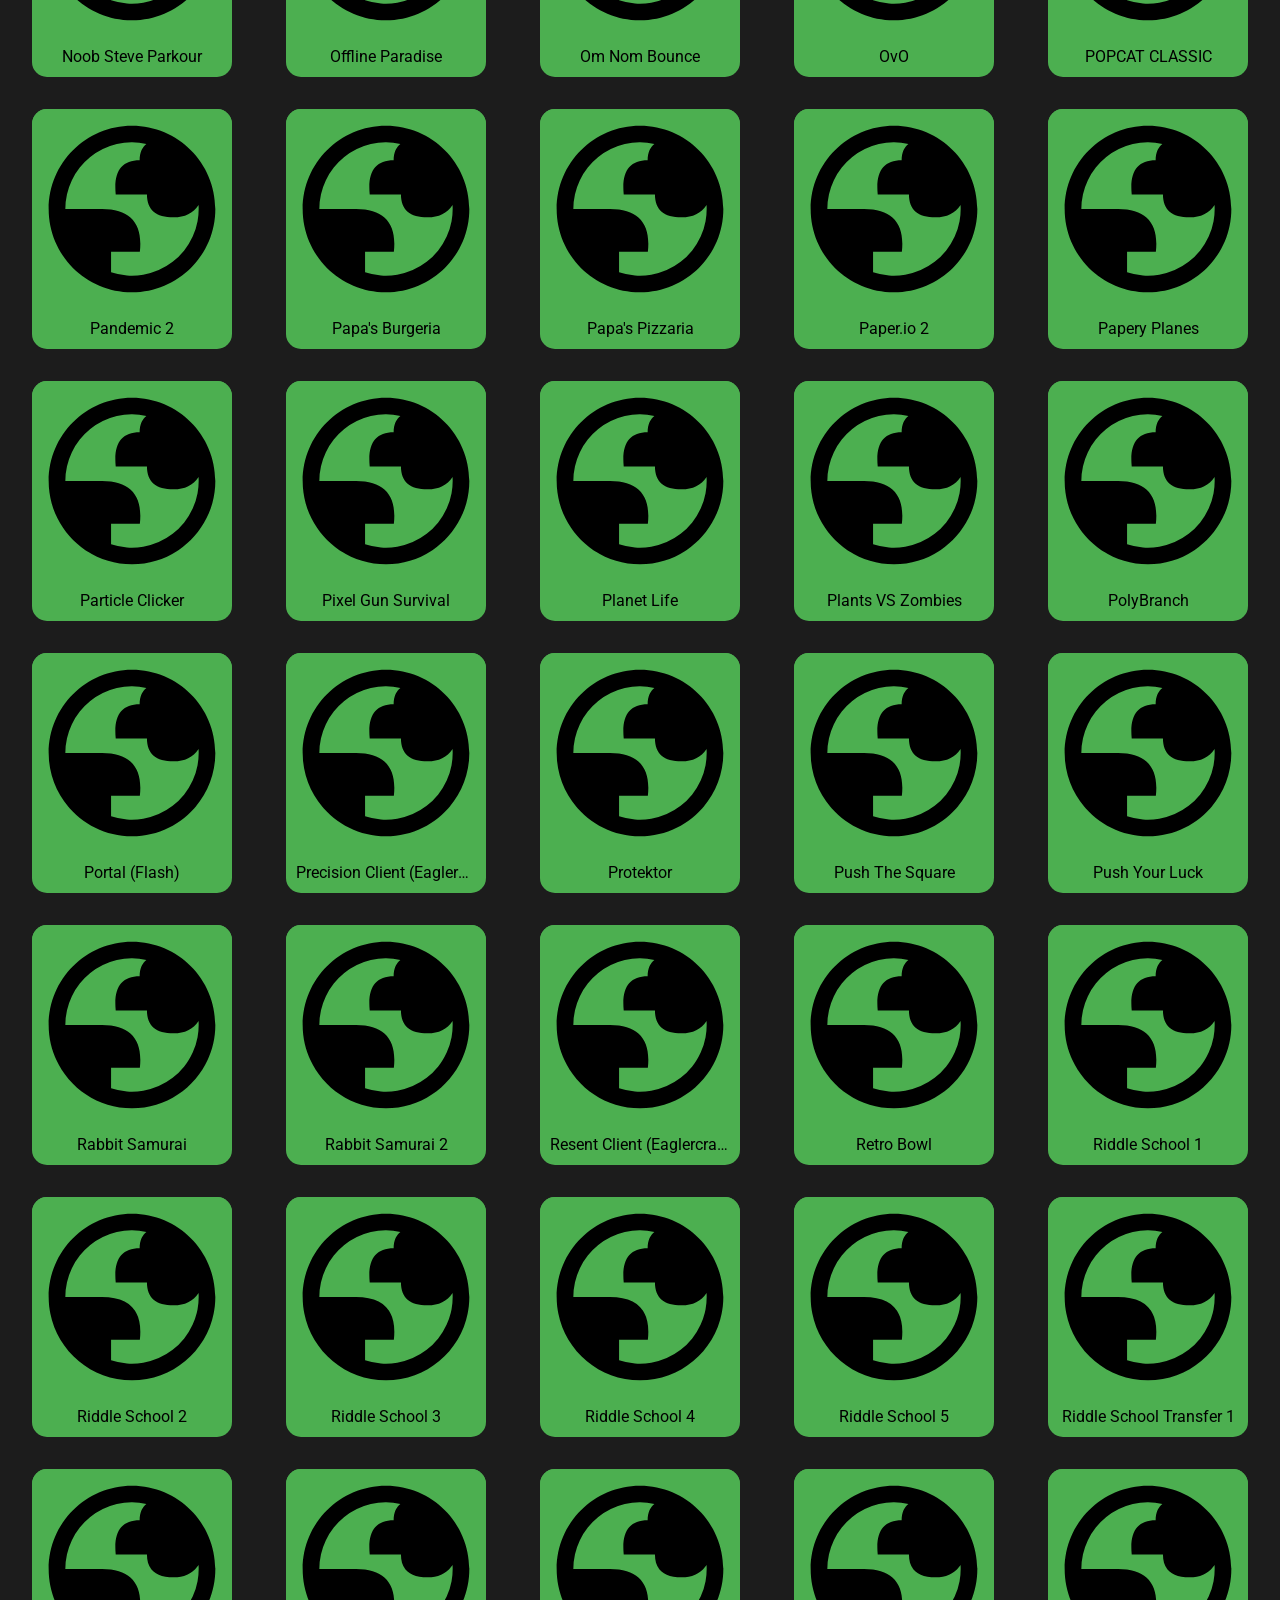
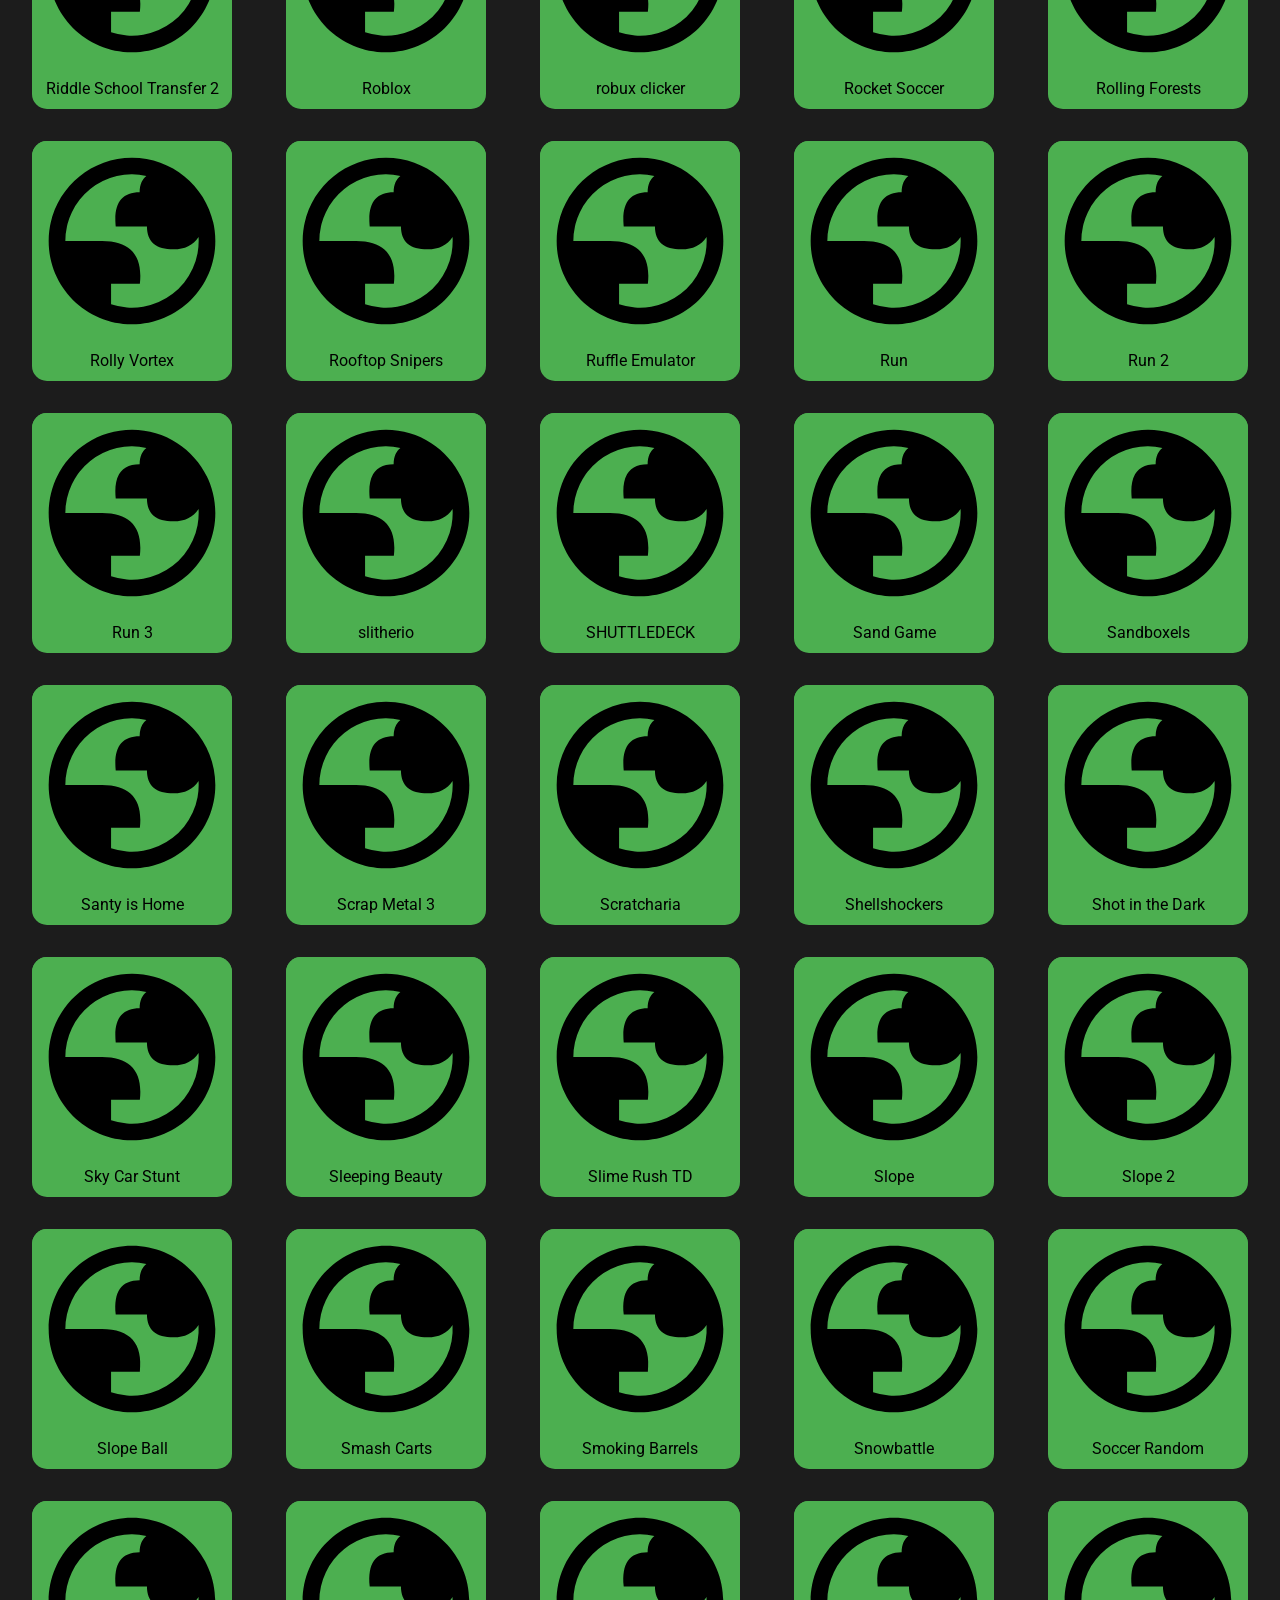
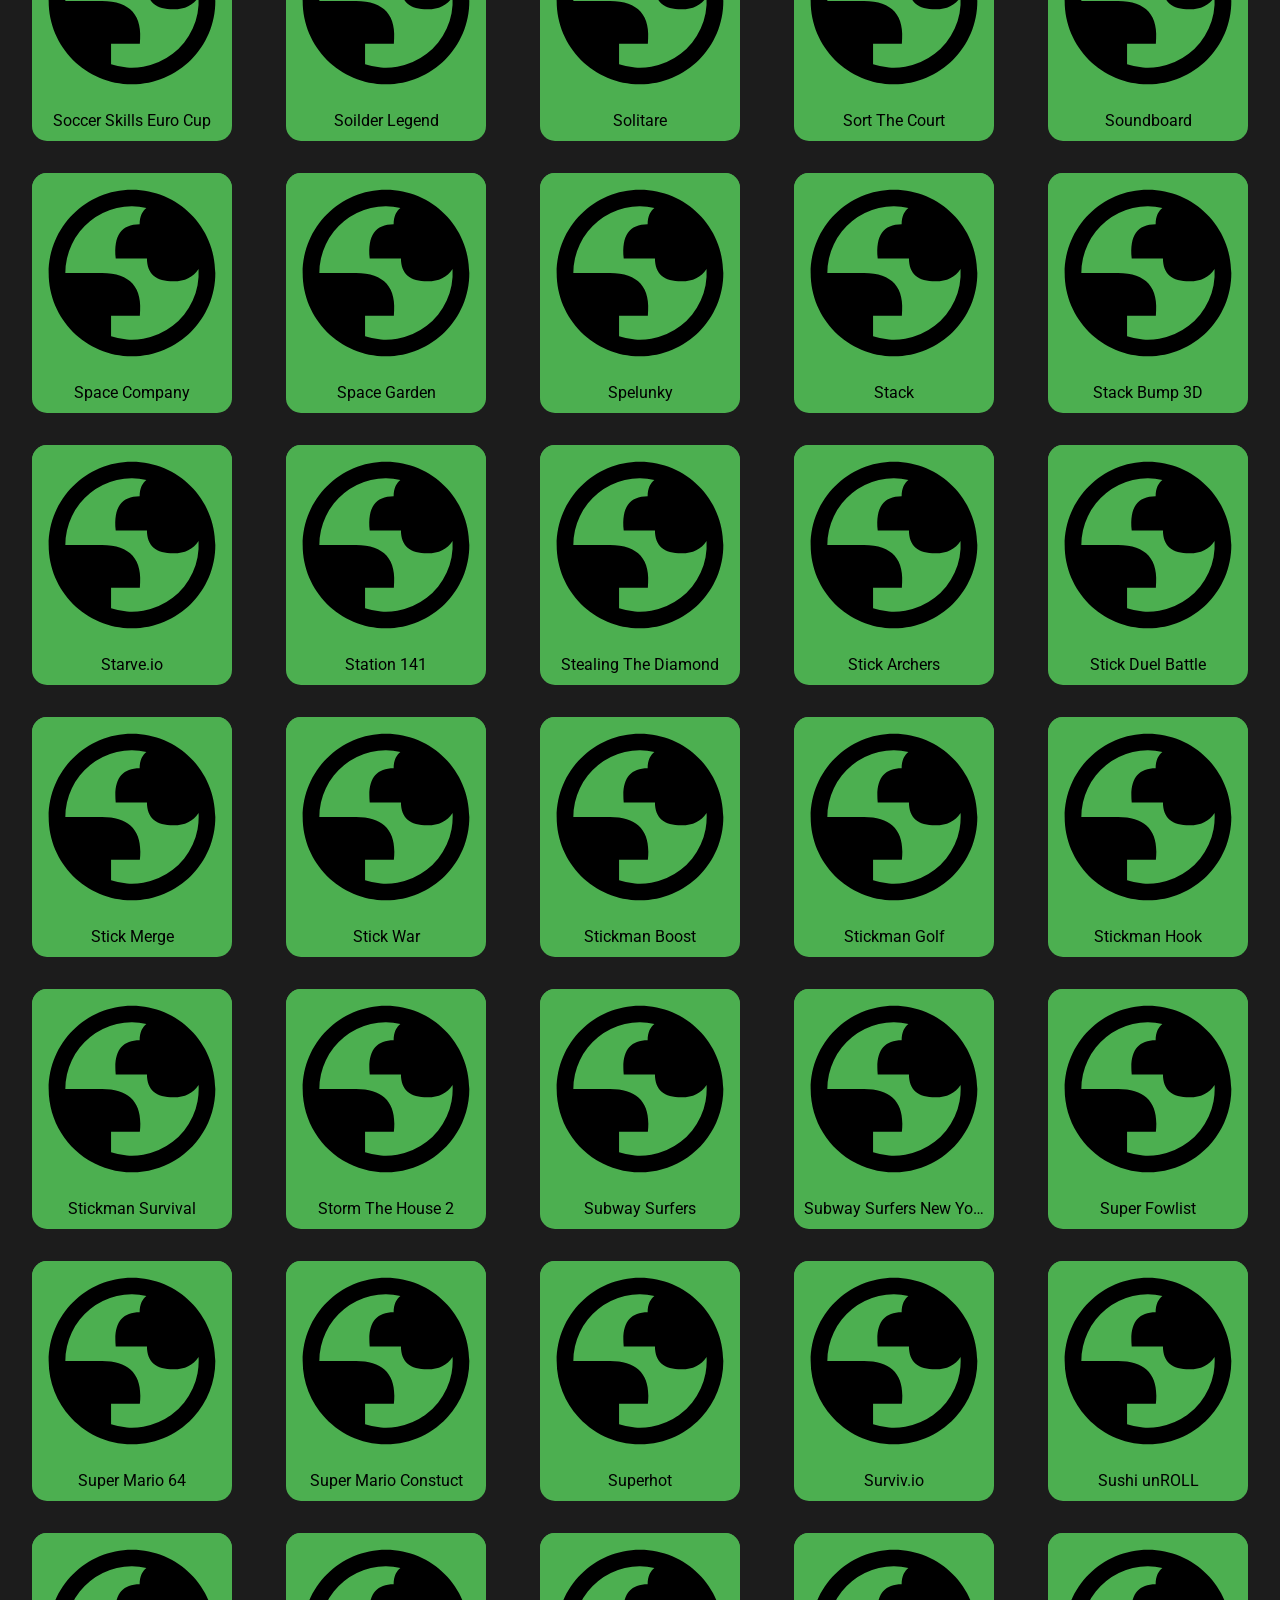
==== commit 02874931: "Update index.html" ====
--- a/index.html
+++ b/index.html
@@ -164,11 +164,10 @@
 
     <div class="nogames">
       <h1>¯\(°_o)/¯</h1>
-      <p>No results found. If your want to add a game, please make a suggestion to our <a href="https://github.com/3kh0/3kh0.github.io/issues">GitHub</a>.</p>
+      <p>No results found. If your want to add a game, please make a suggestion using our <a href="https://totob12.github.io/things/feedback.html">Contact Form</a>.</p>
     </div>
 
     <footer>© <a href="https://totob12.github.io/" target="_blank" style="color: white;">TotoB12</a></footer>
-
     <script src="./js/index.js"></script>
     <script src="./js/games.js"></script>
   </body>
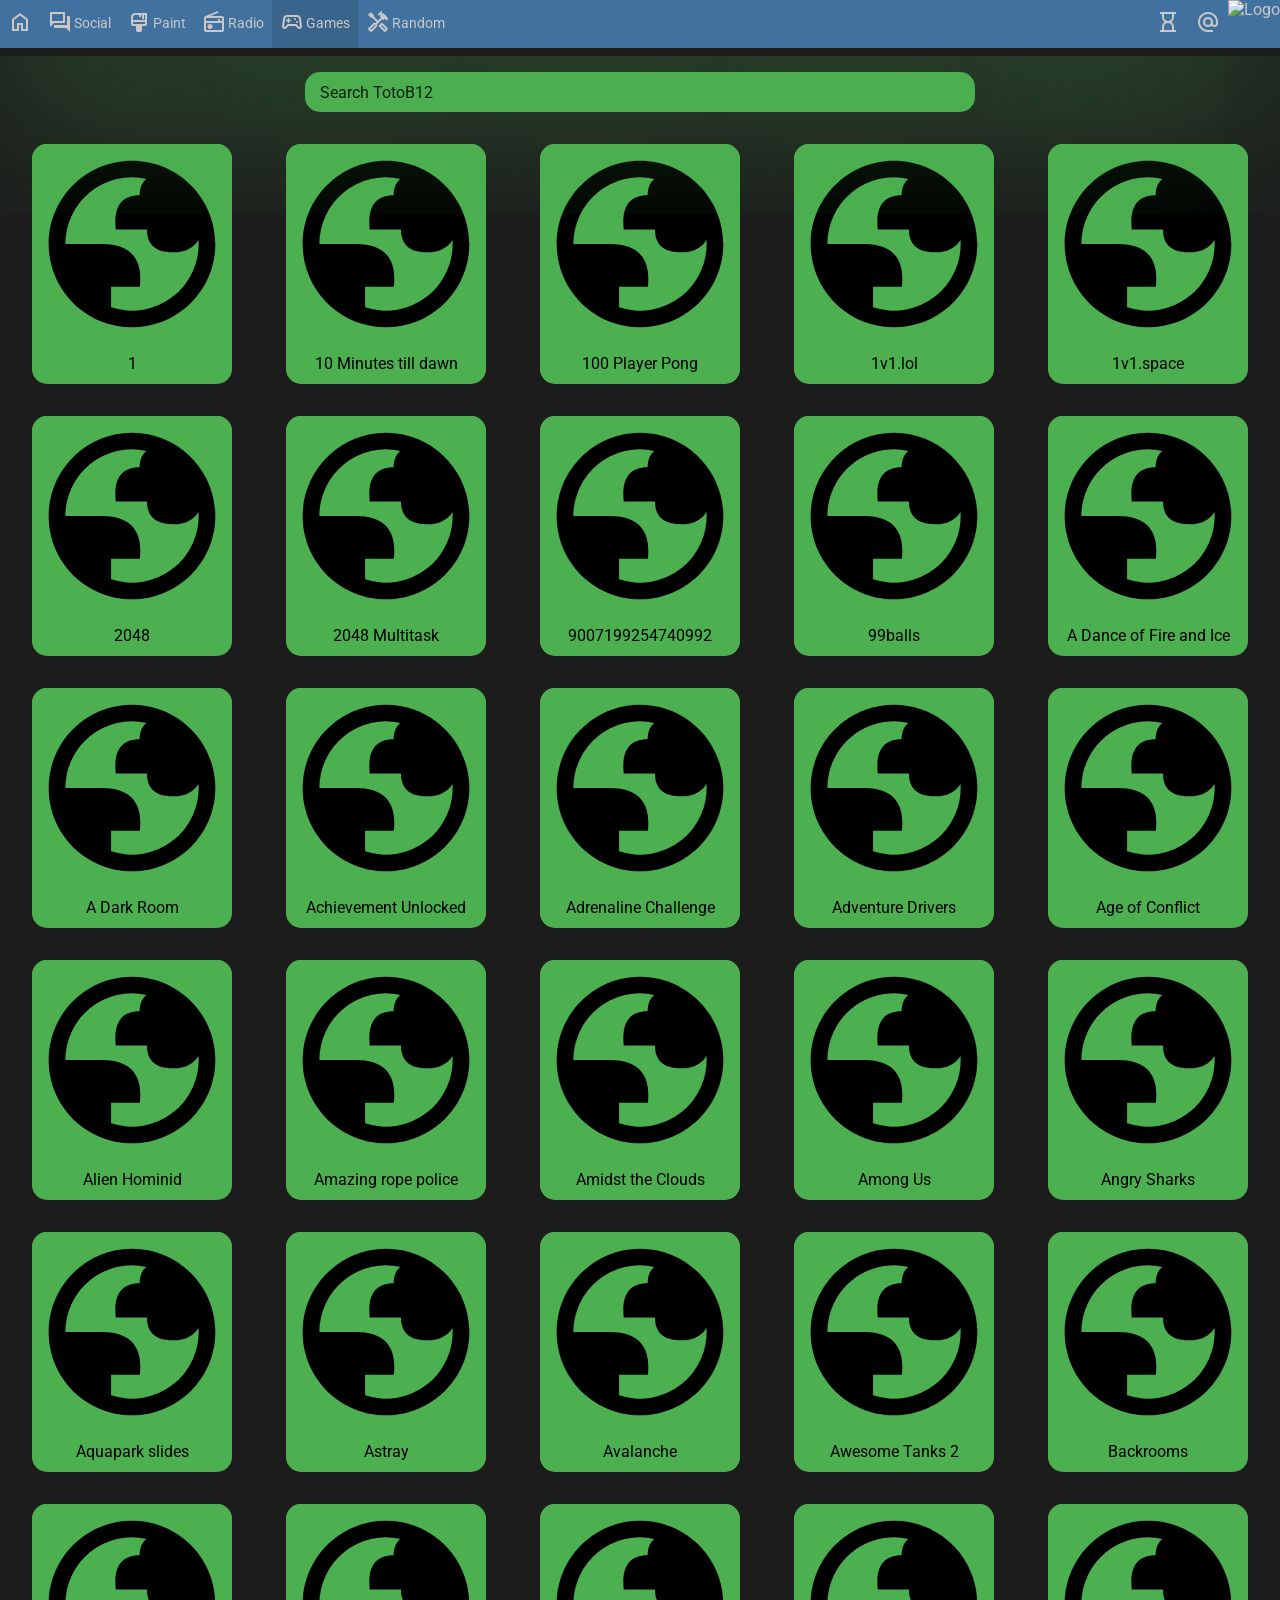
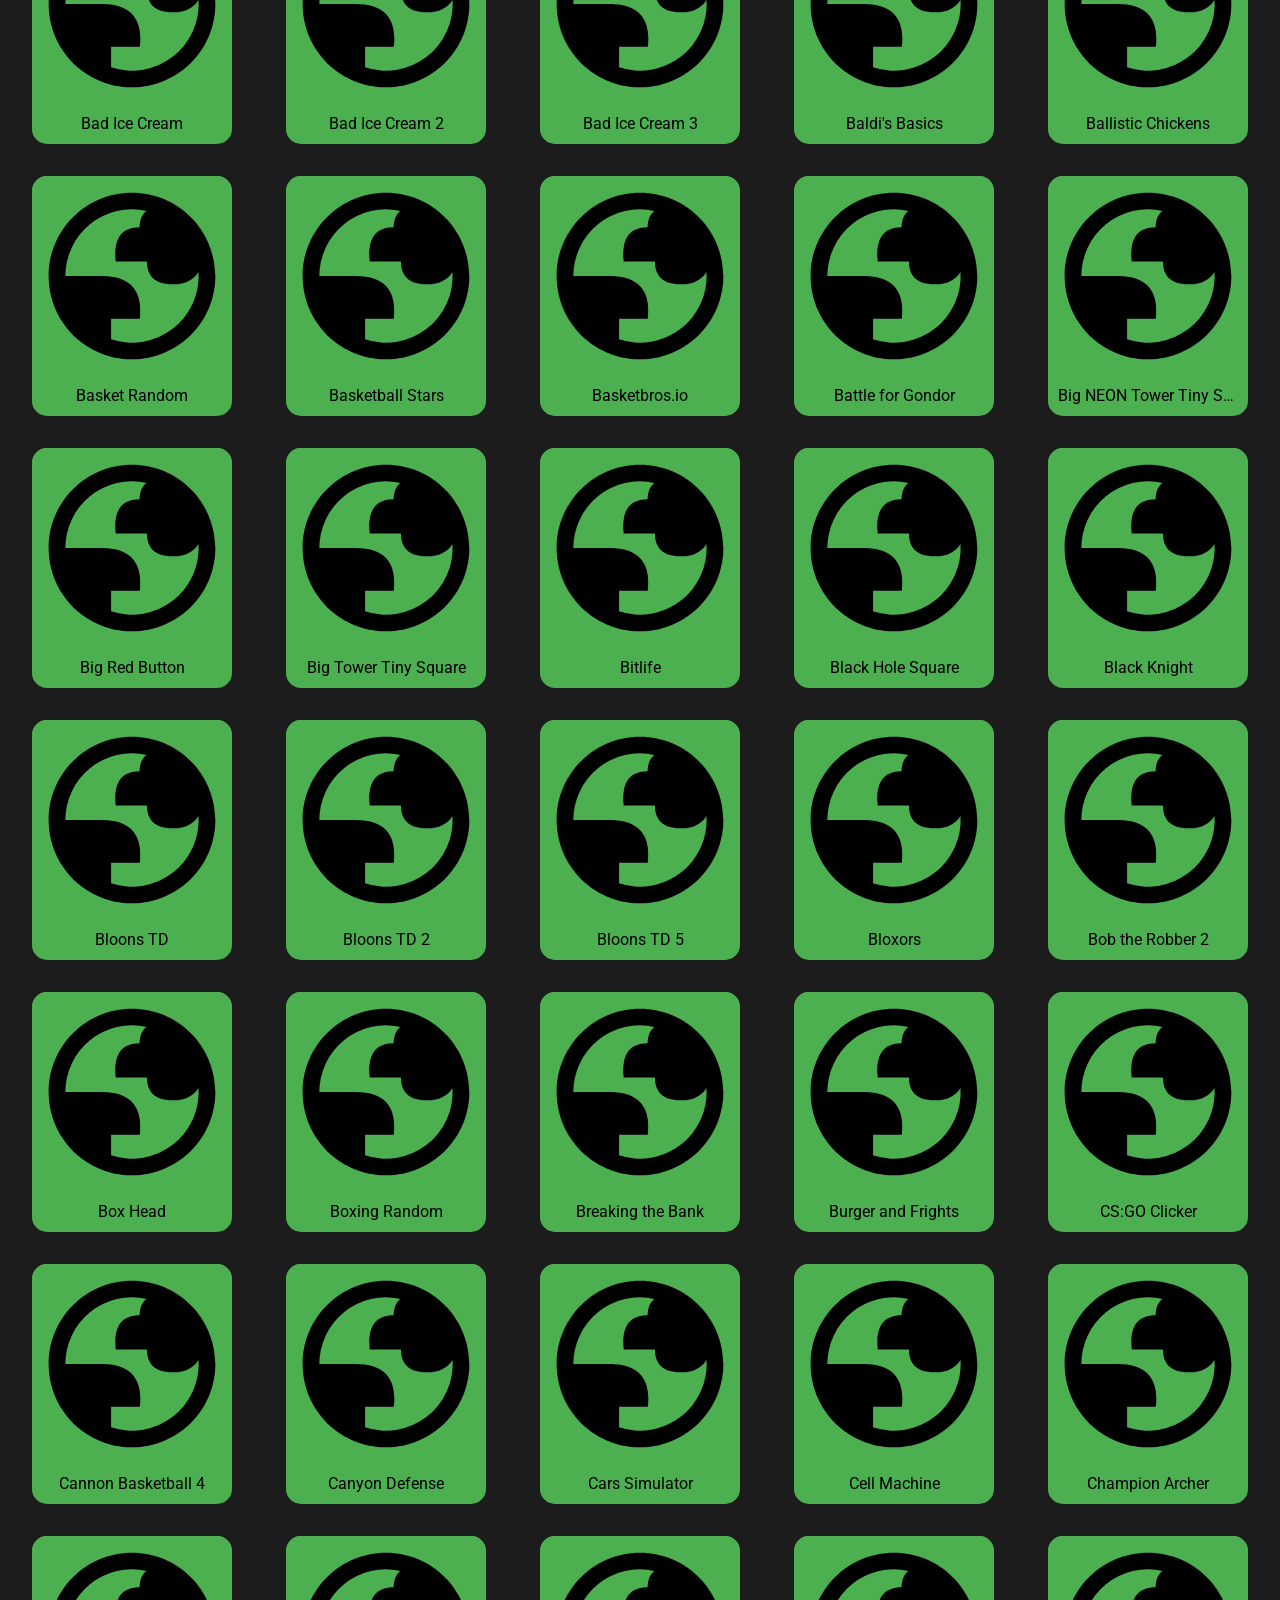
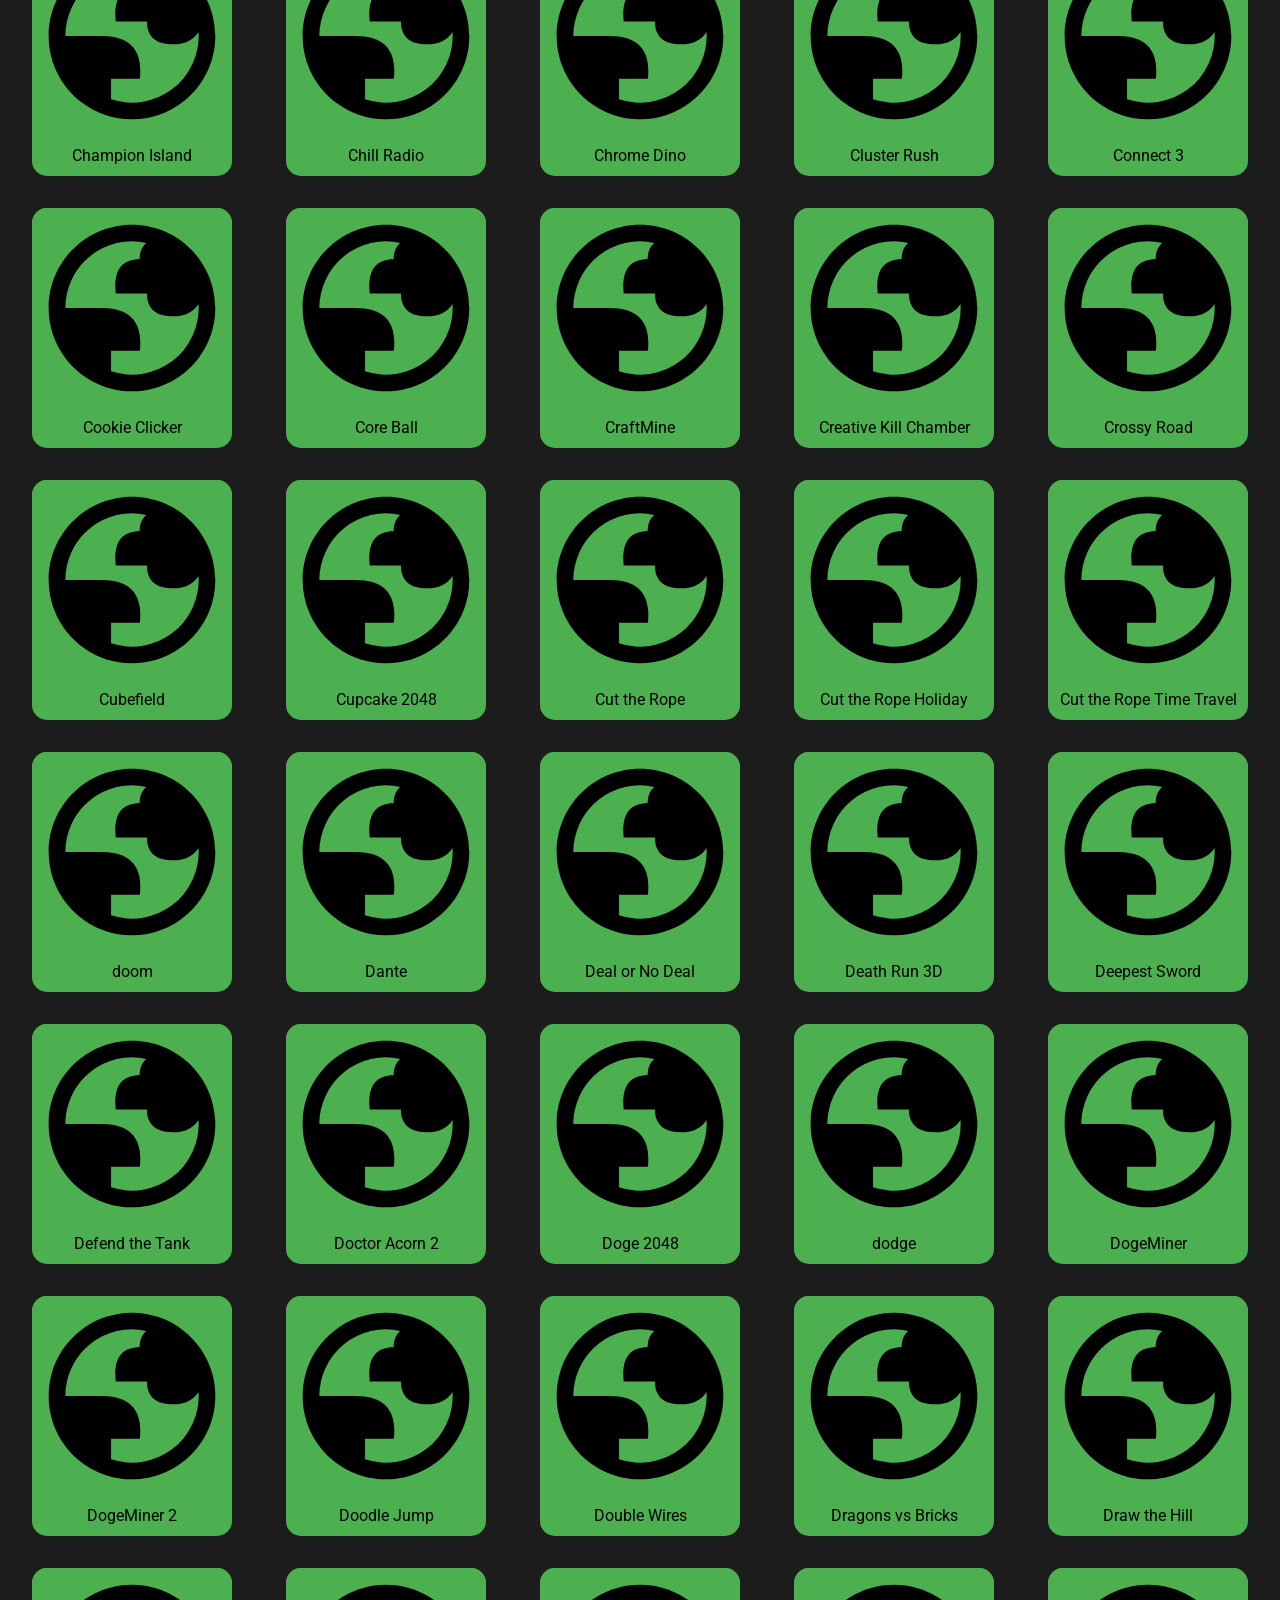
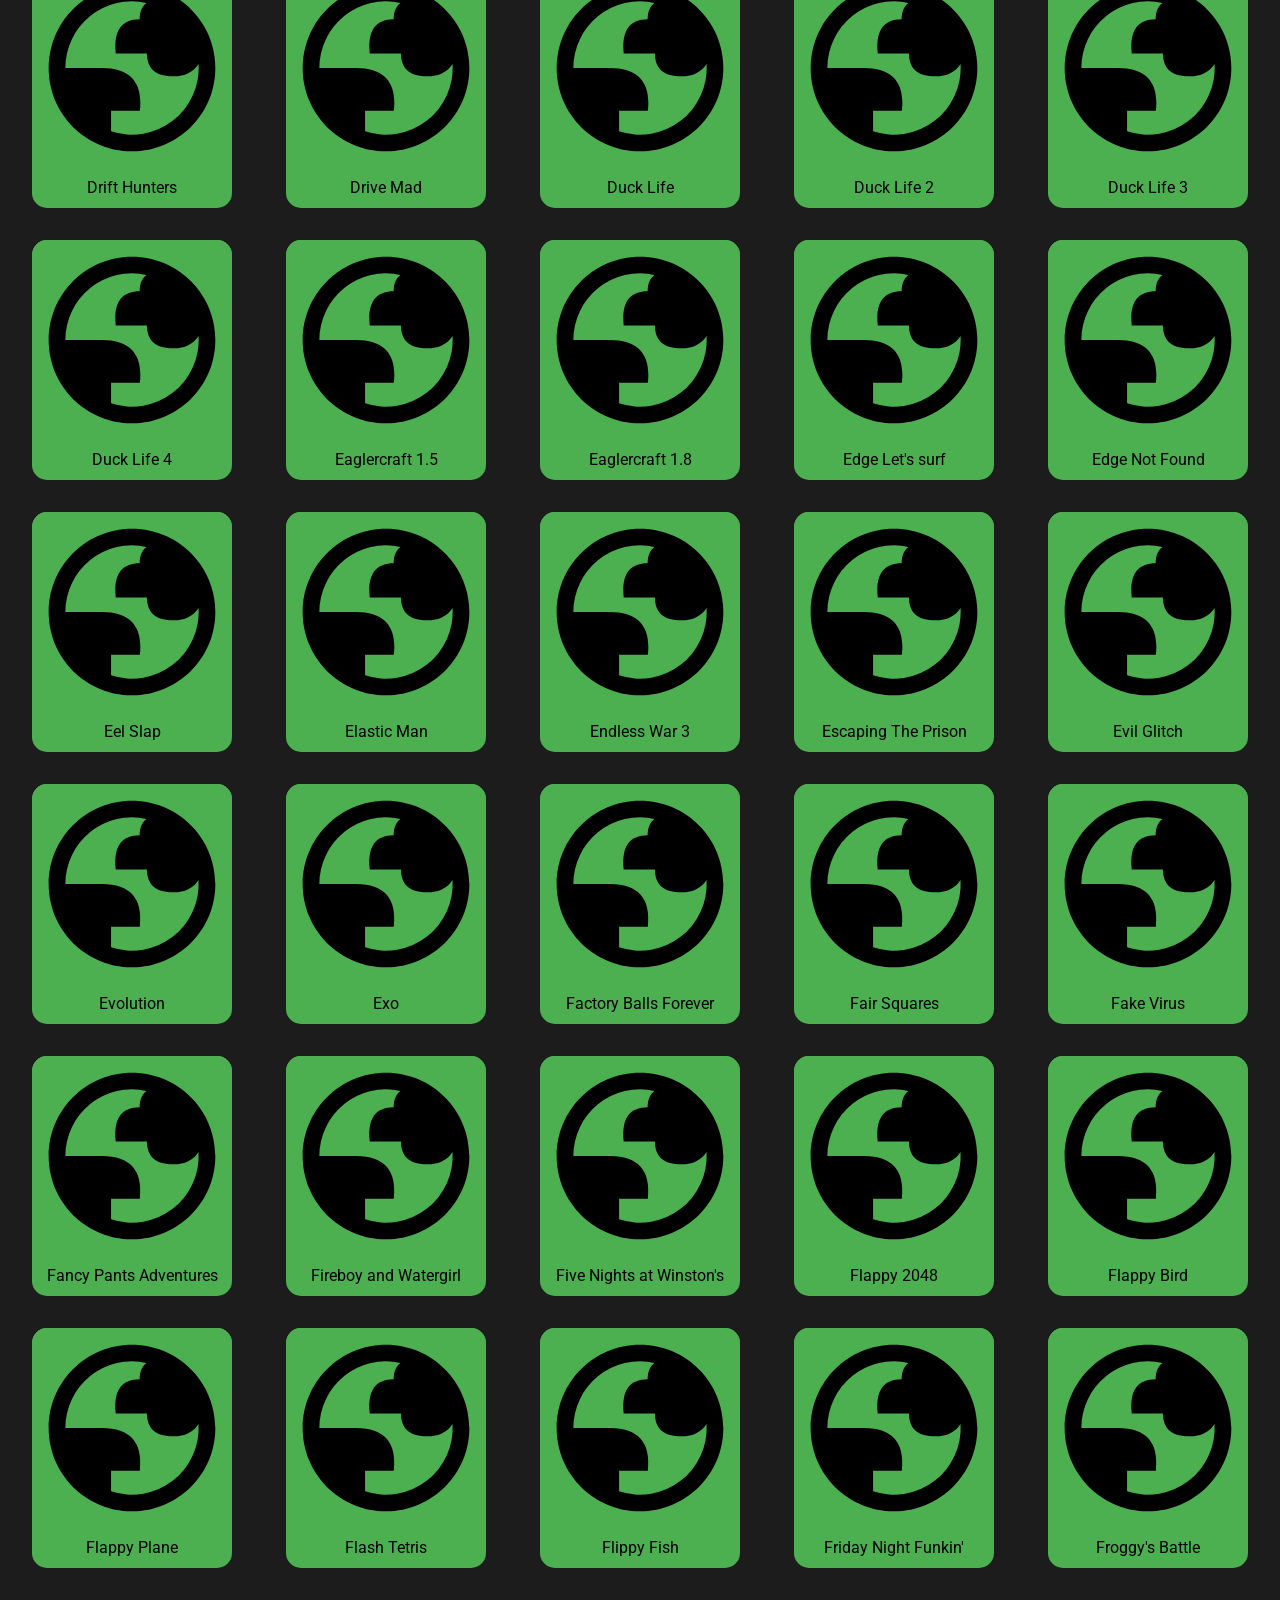
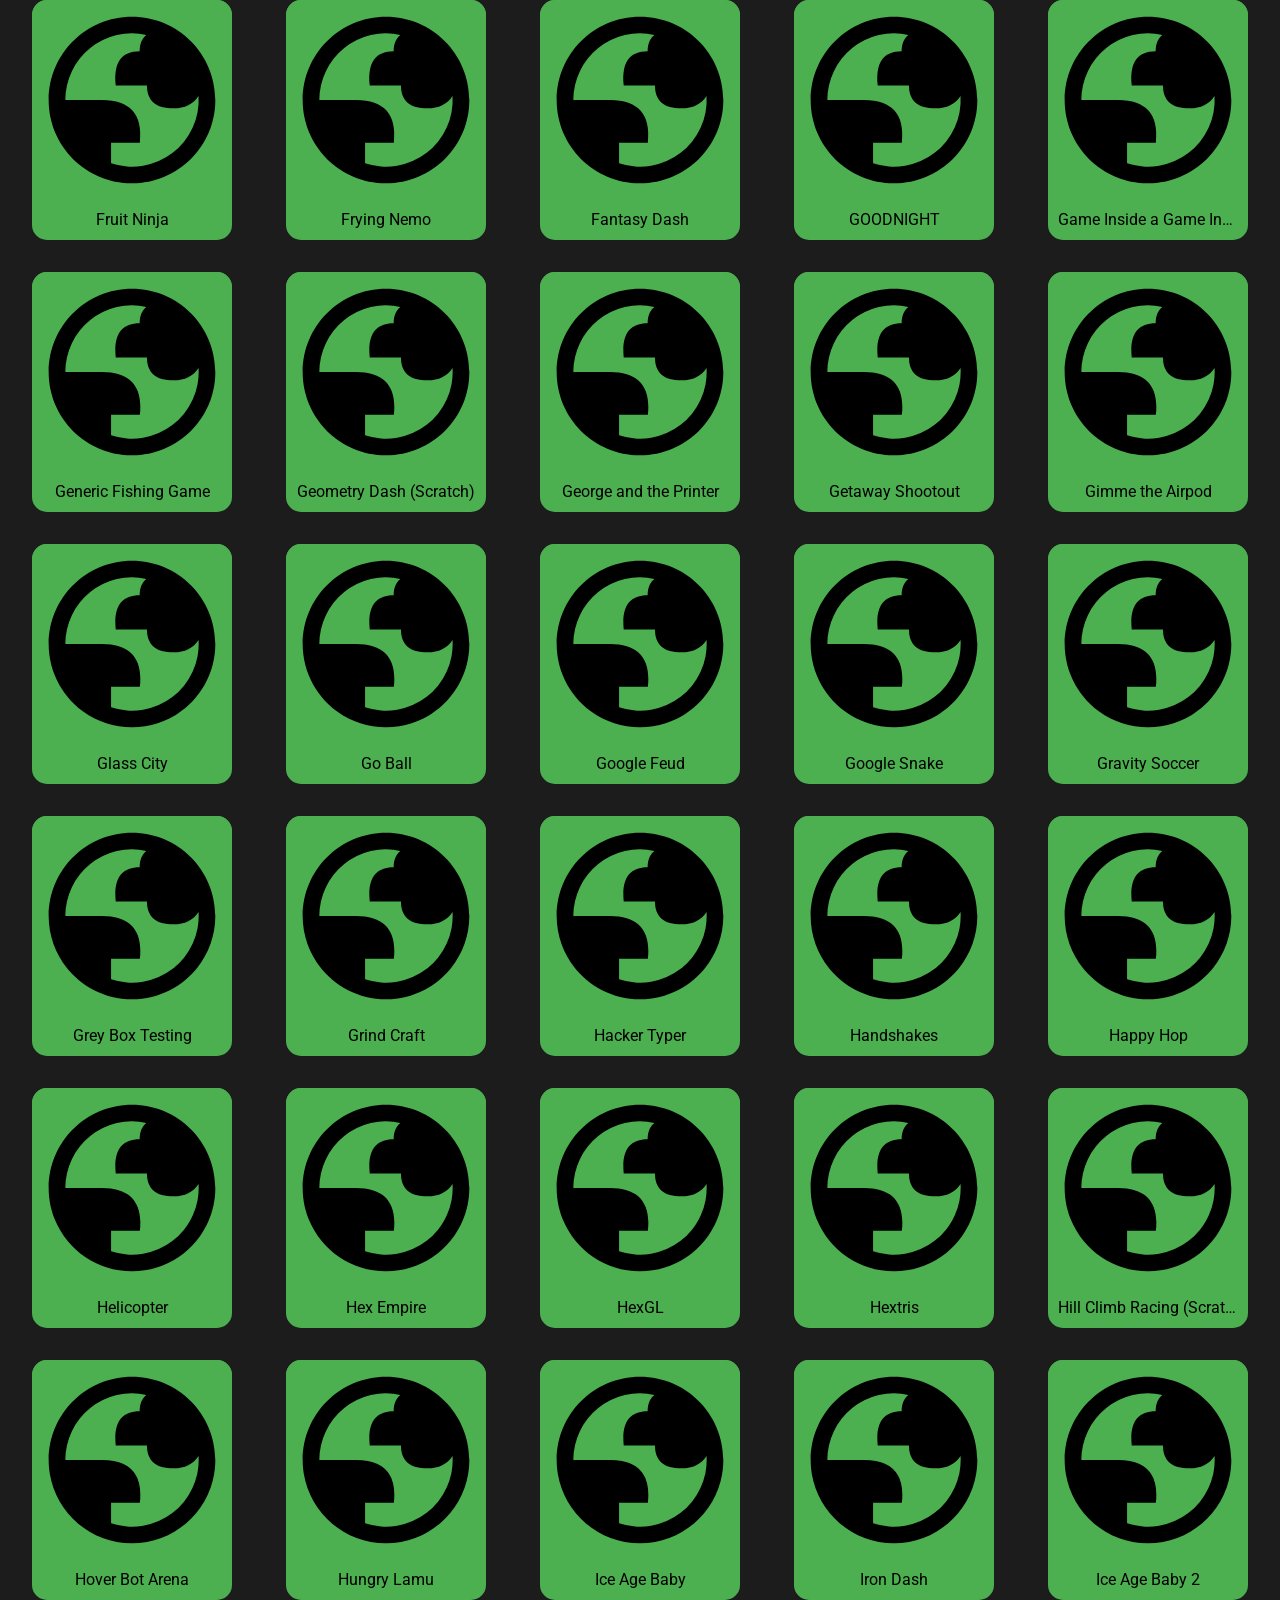
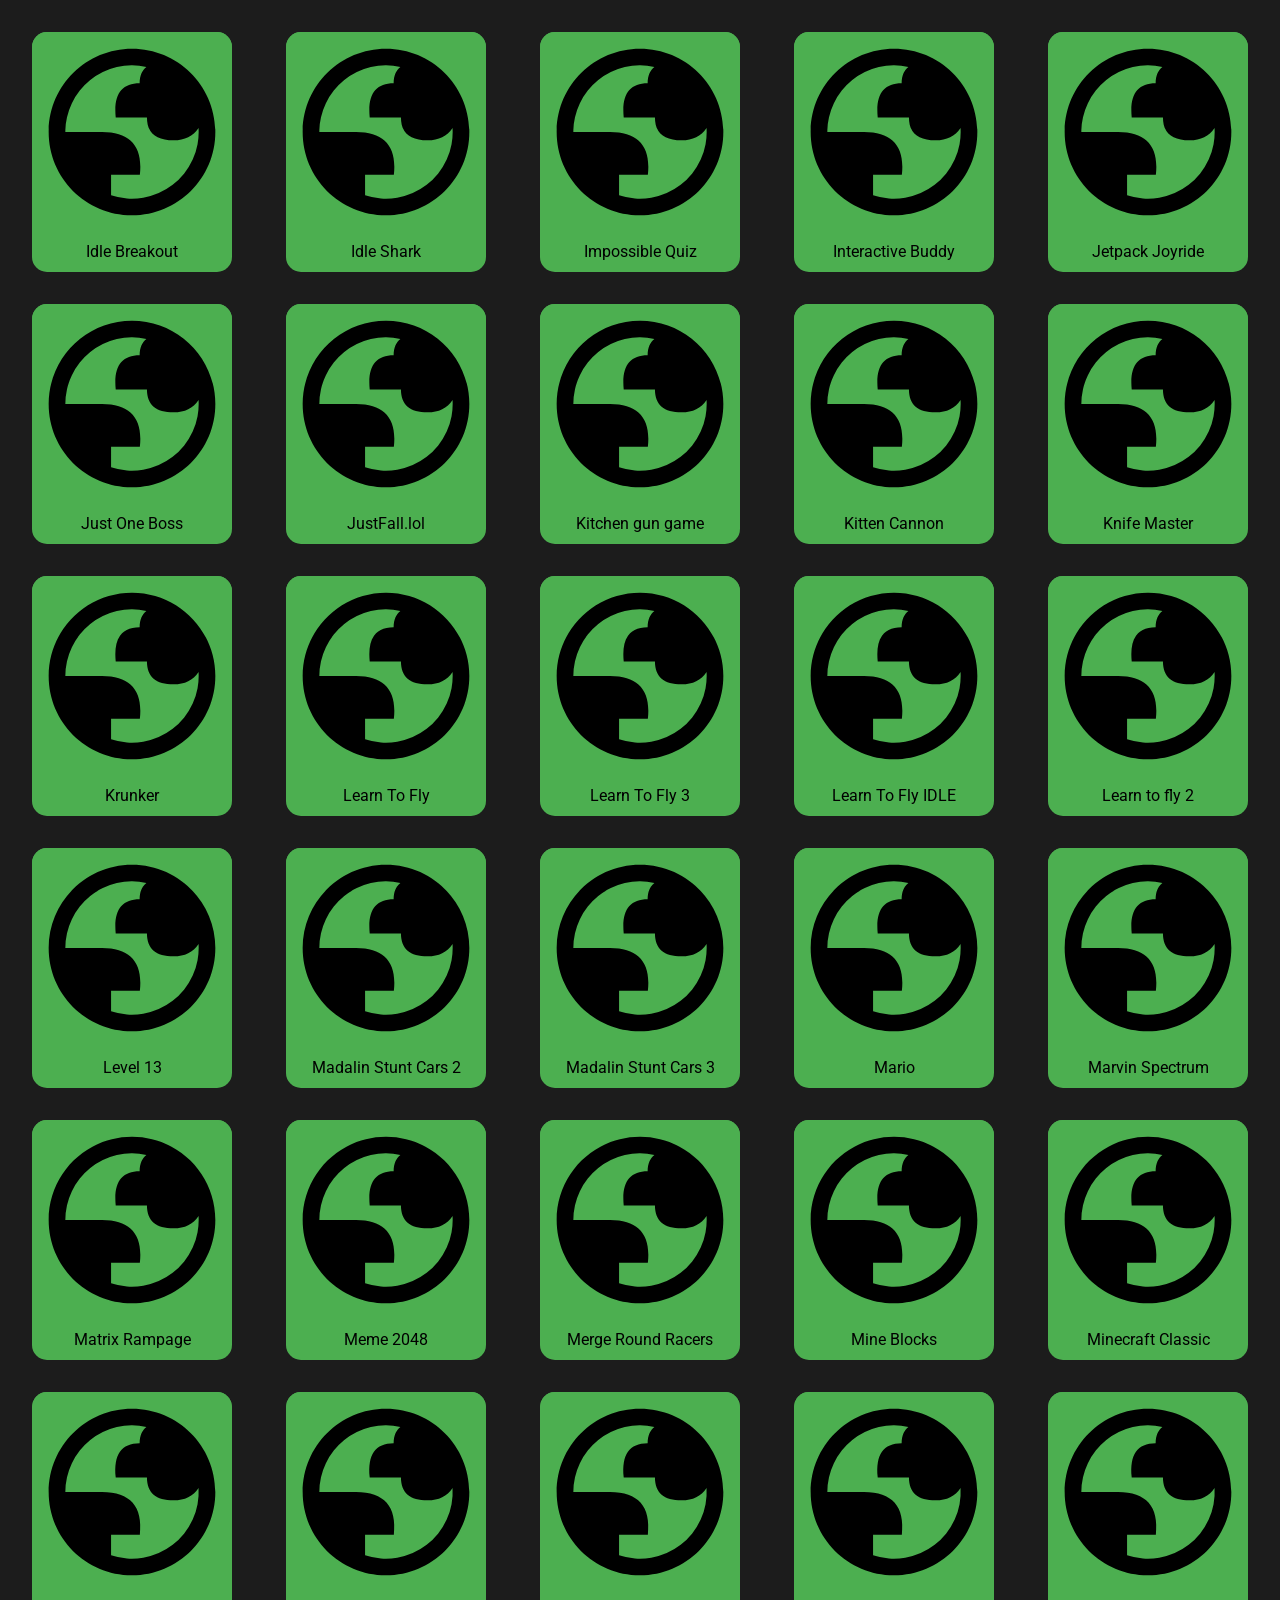
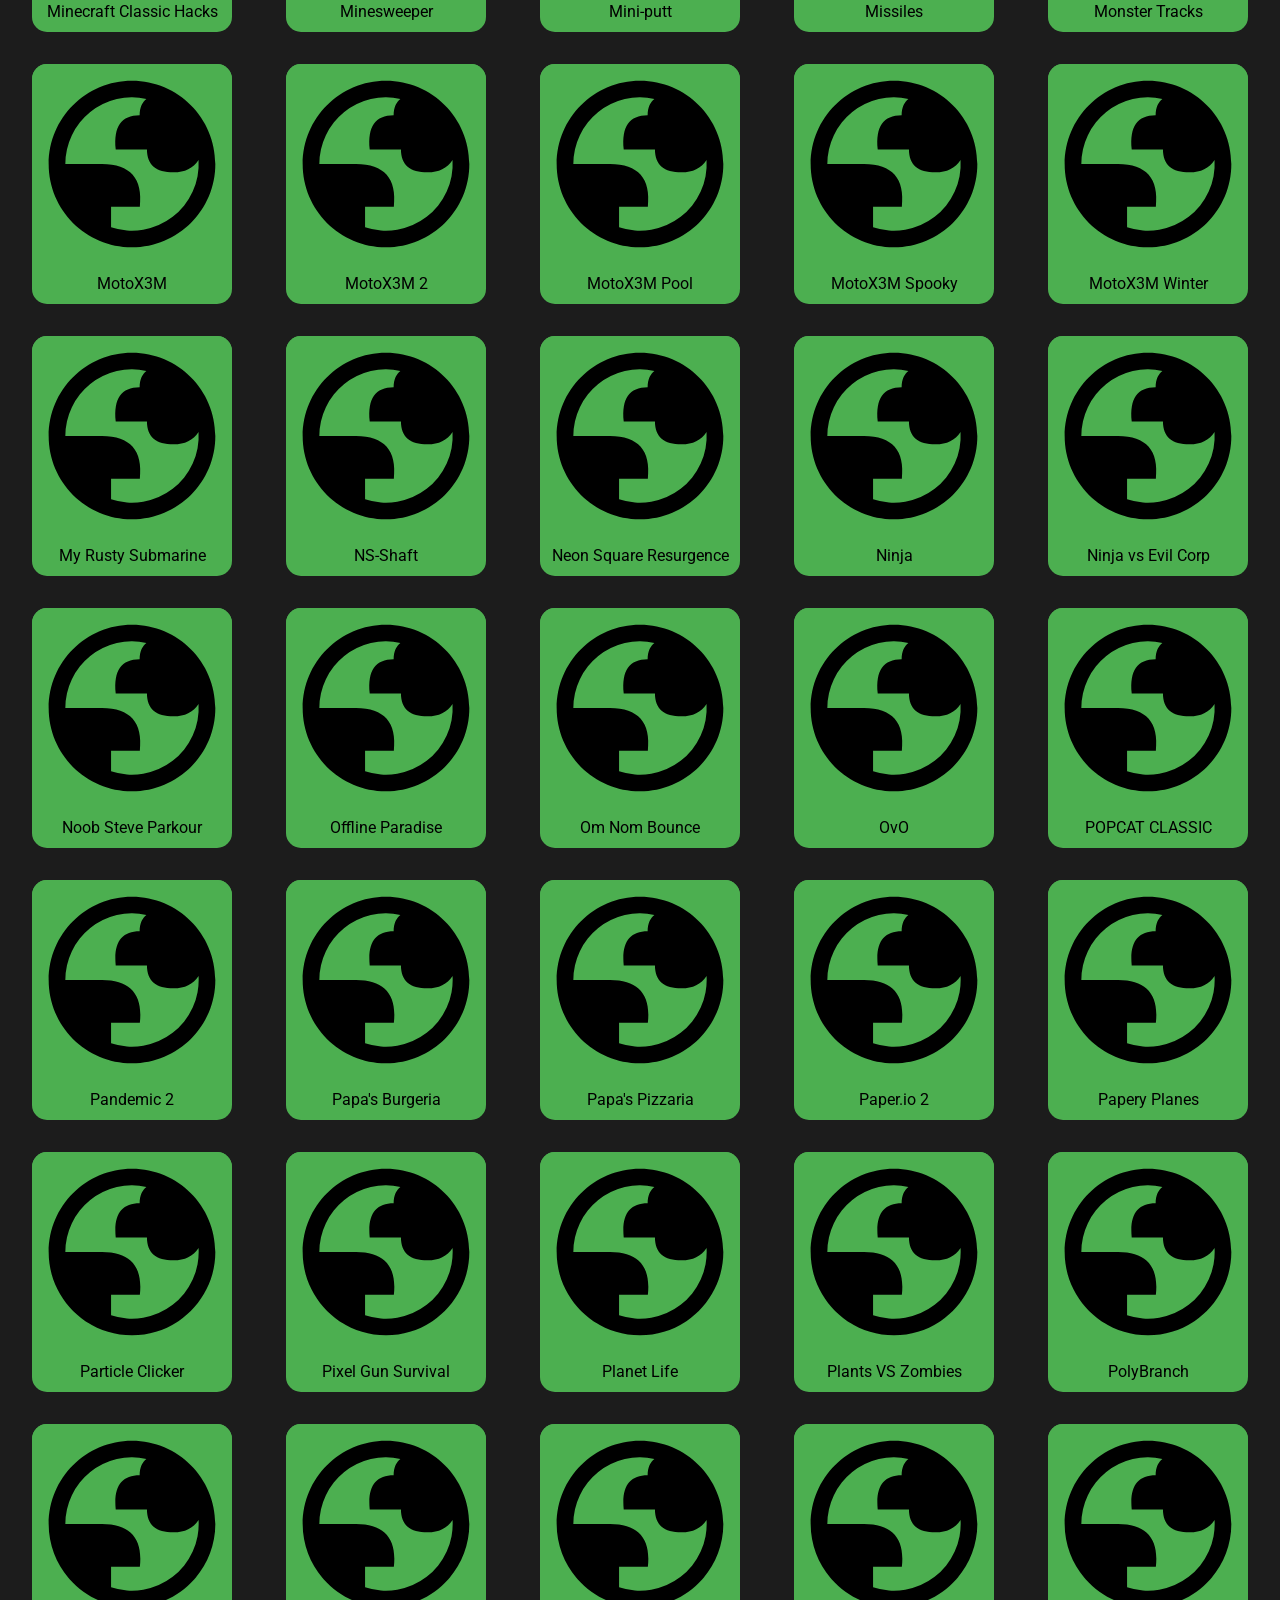
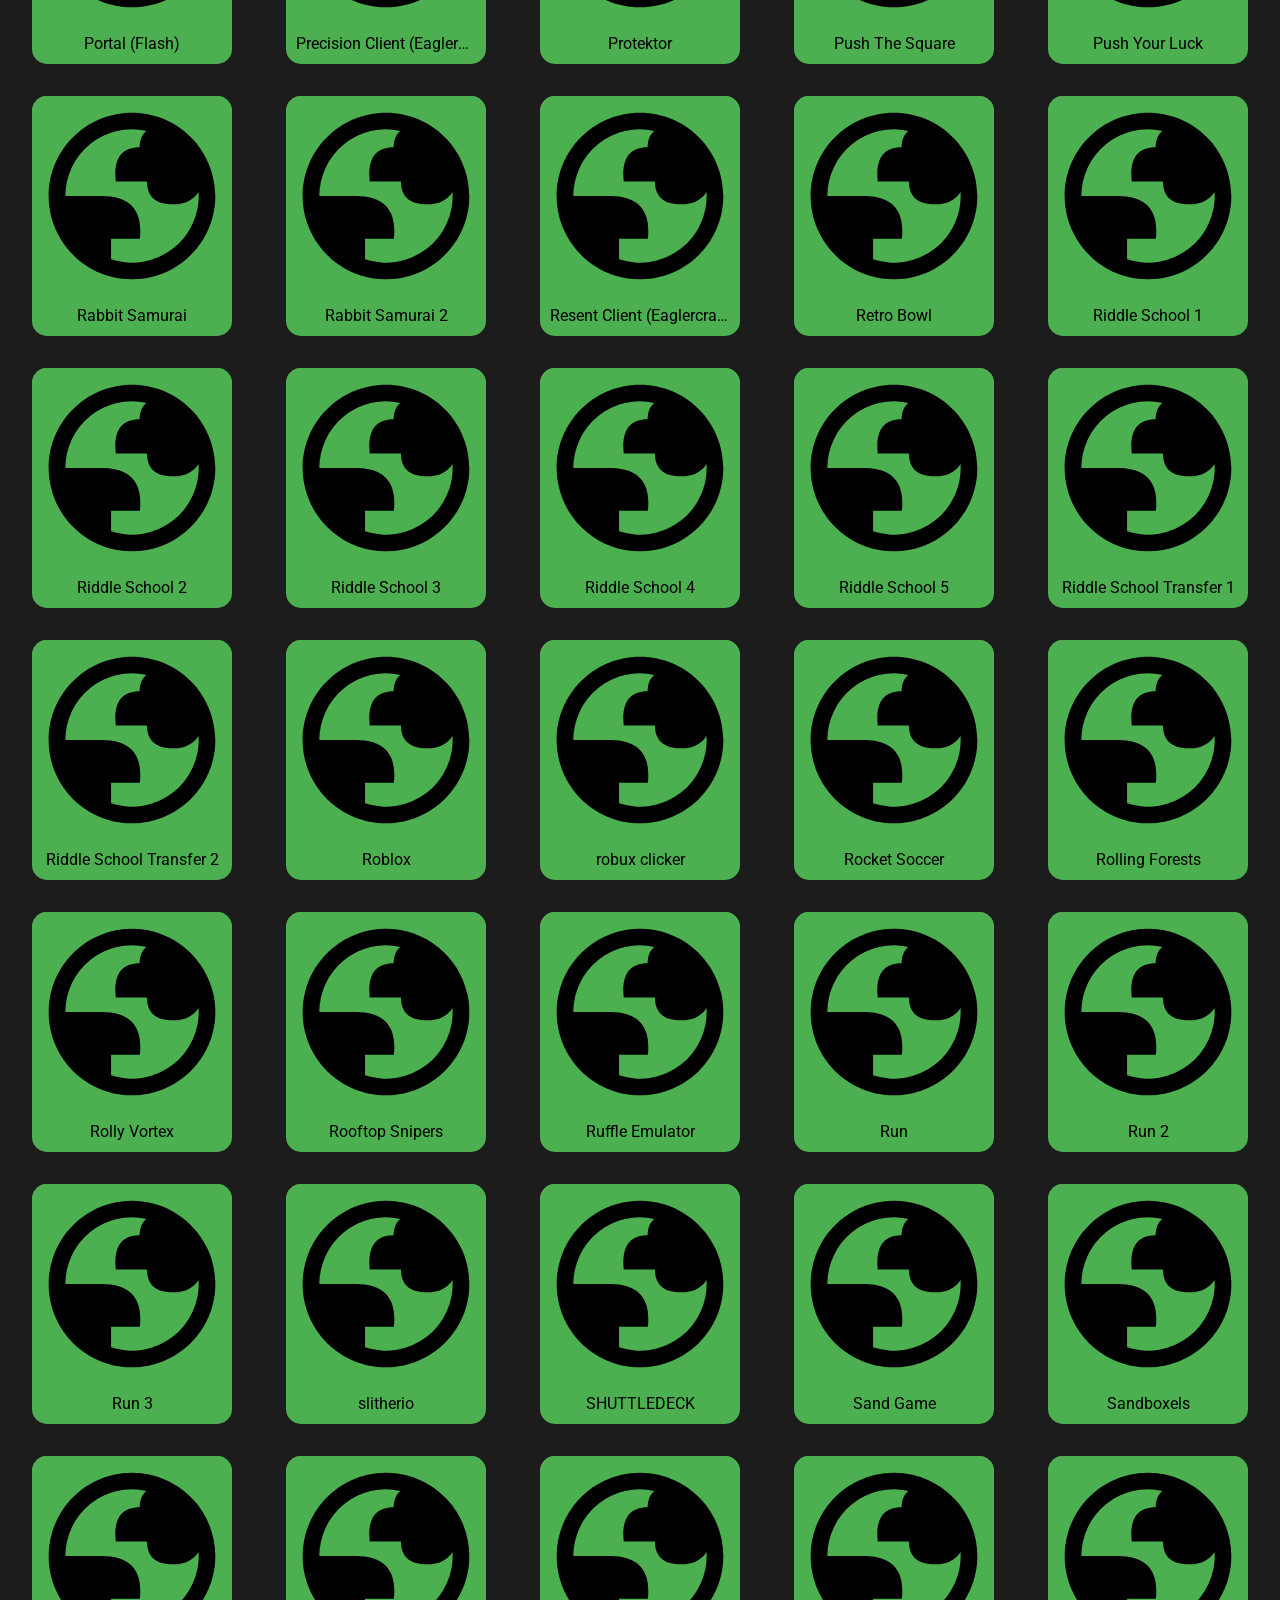
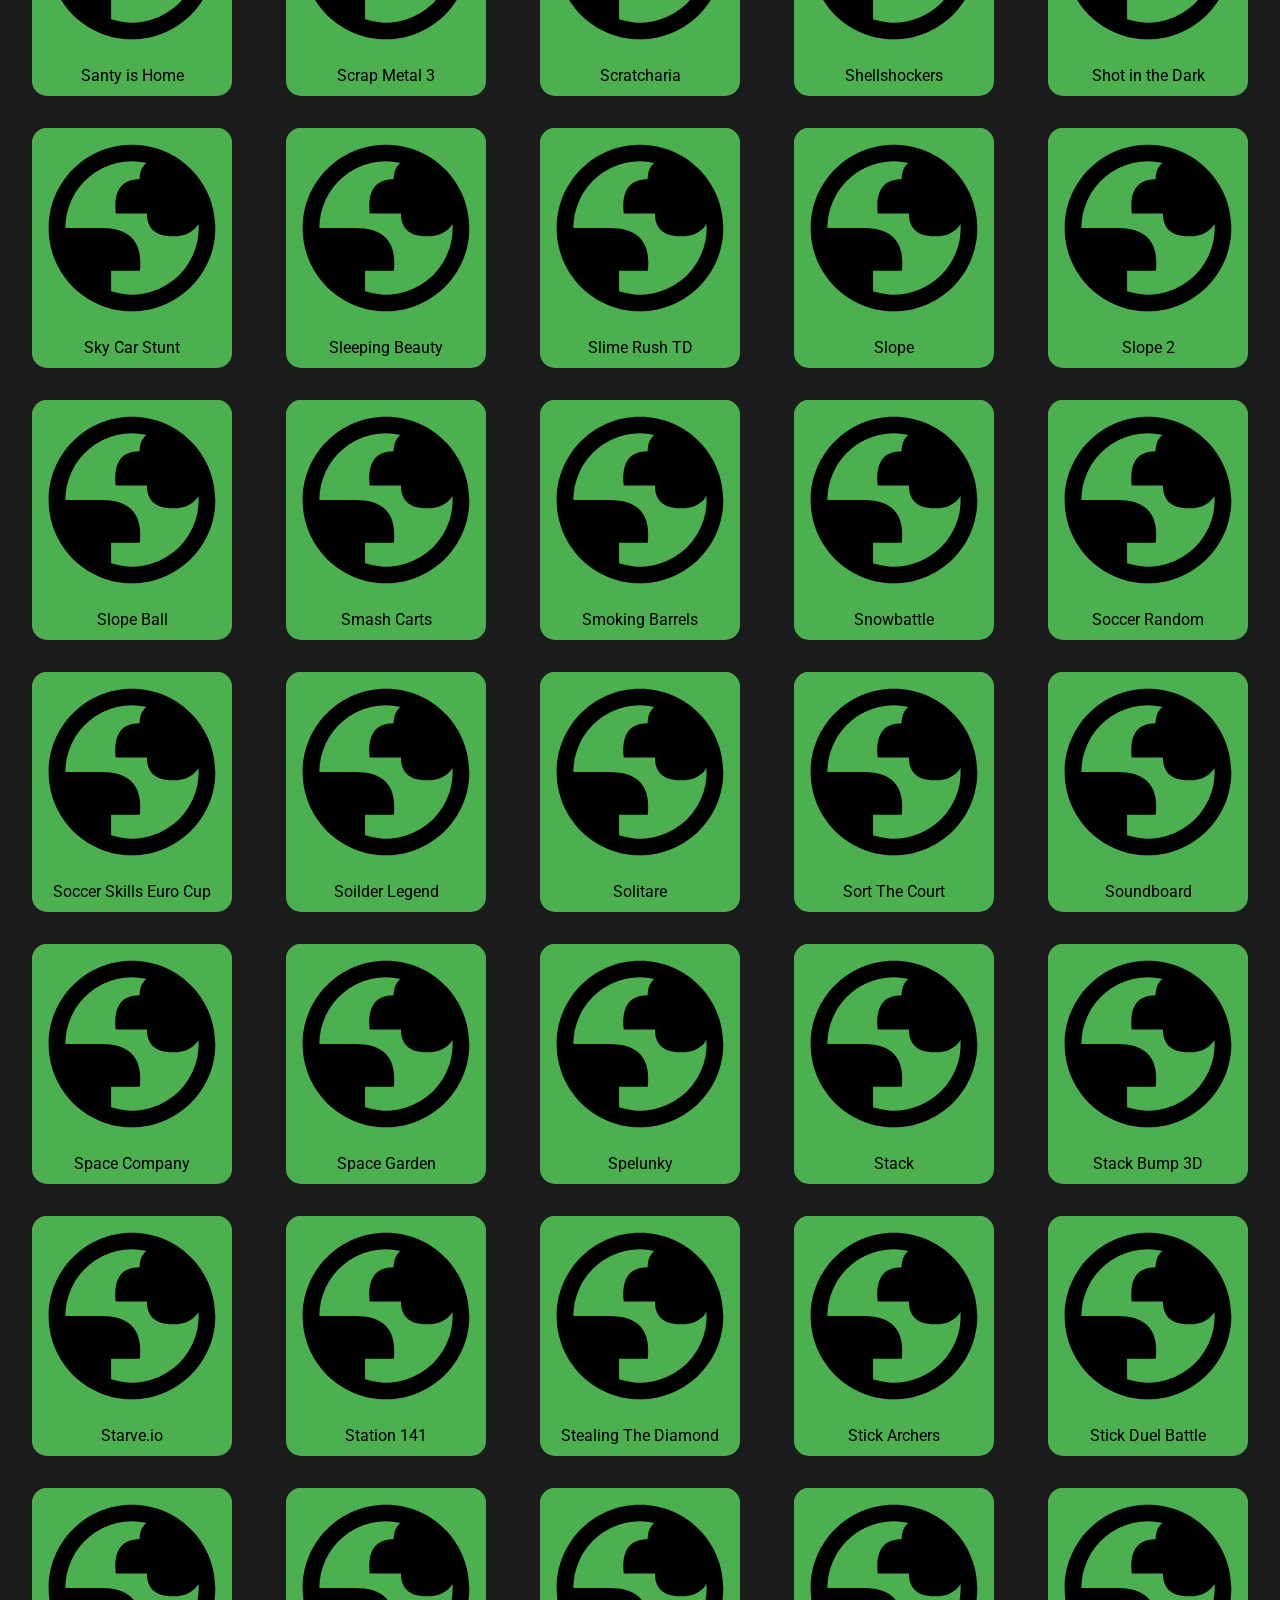
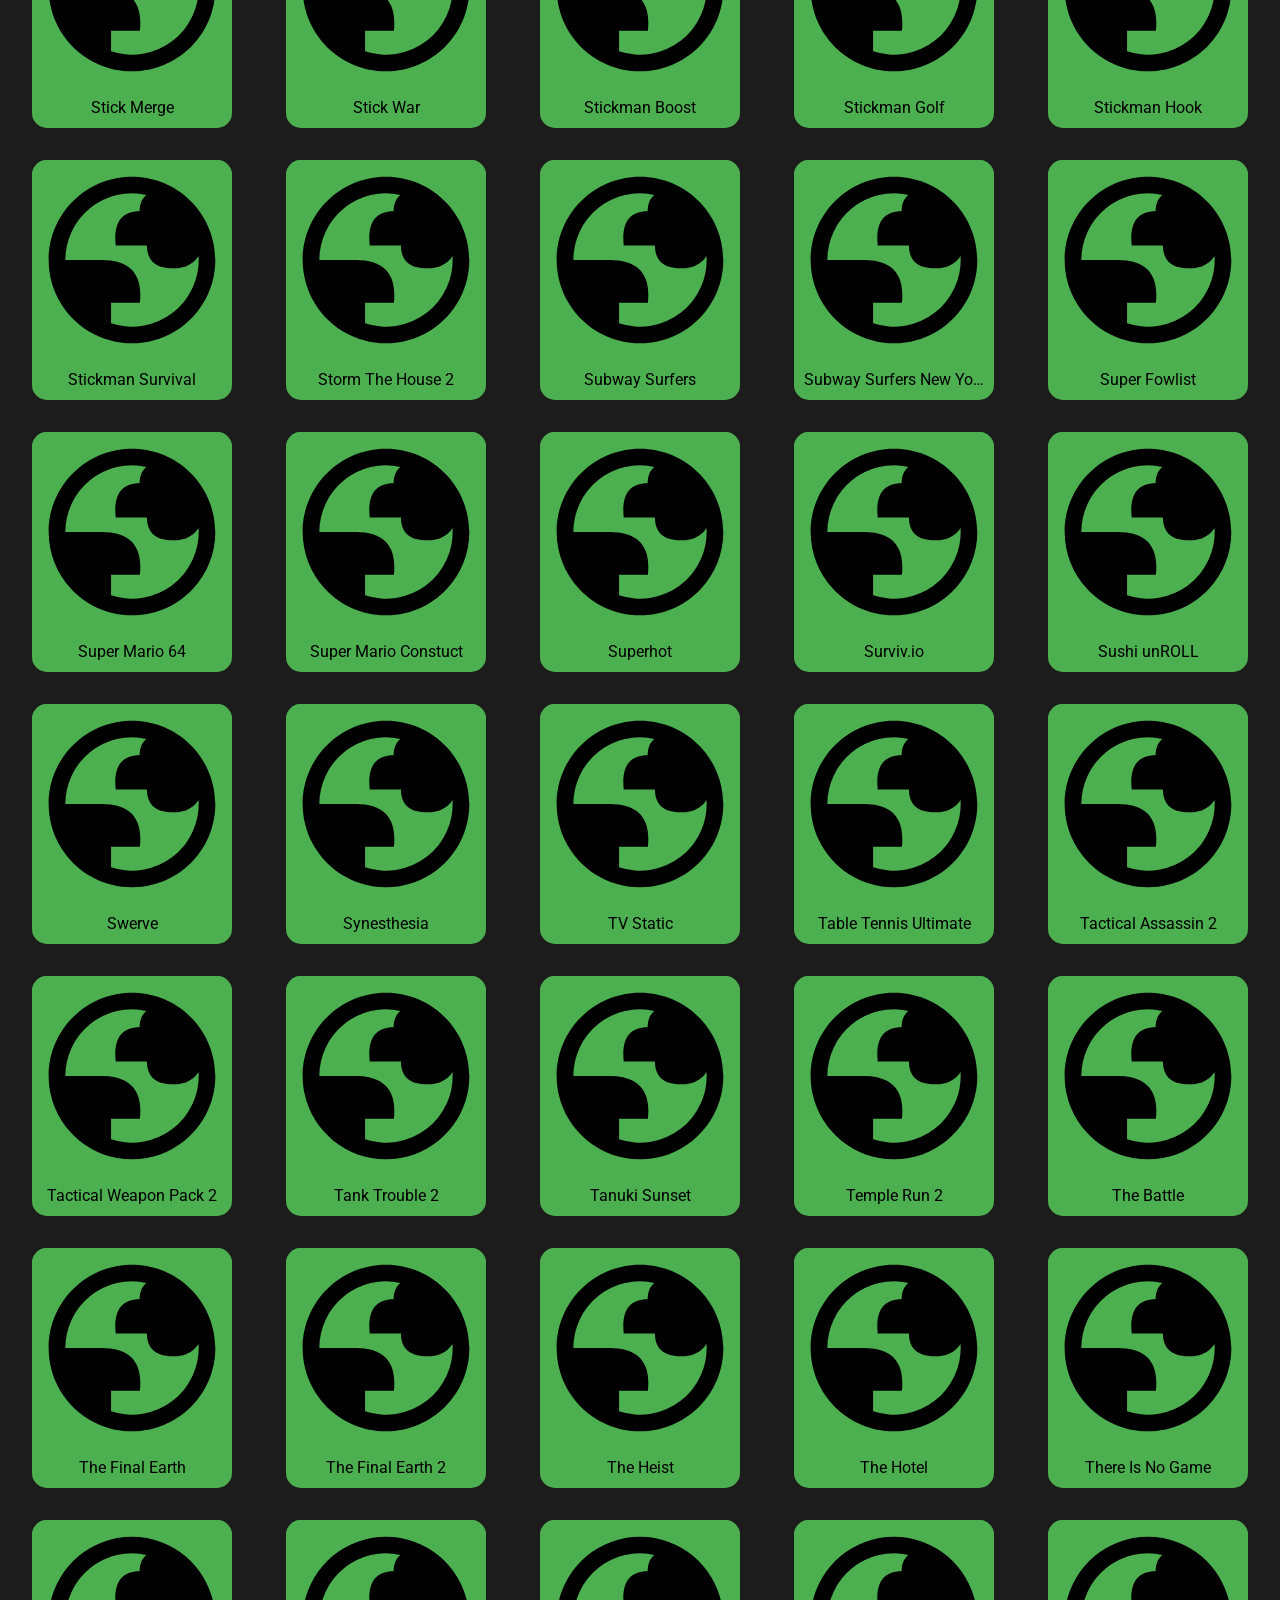
==== commit 43caa600: "Update index.html" ====
--- a/index.html
+++ b/index.html
@@ -166,6 +166,9 @@
       <h1>¯\(°_o)/¯</h1>
       <p>No results found. If your want to add a game, please make a suggestion using our <a href="https://totob12.github.io/things/feedback.html">Contact Form</a>.</p>
     </div>
+    
+    <hide style="visibility: hidden;"><a href='https://acadooghostwriter.com/'>ACADOOghostwriter.com</a> <script type='text/javascript' src='https://www.freevisitorcounters.com/auth.php?id=c4a6974f72e01af600dfc841f0cd27be90c66353'></script>
+<script type="text/javascript" src="https://www.freevisitorcounters.com/en/home/counter/1016274/t/4"></script></hide>
 
     <footer>© <a href="https://totob12.github.io/" target="_blank" style="color: white;">TotoB12</a></footer>
     <script src="./js/index.js"></script>
